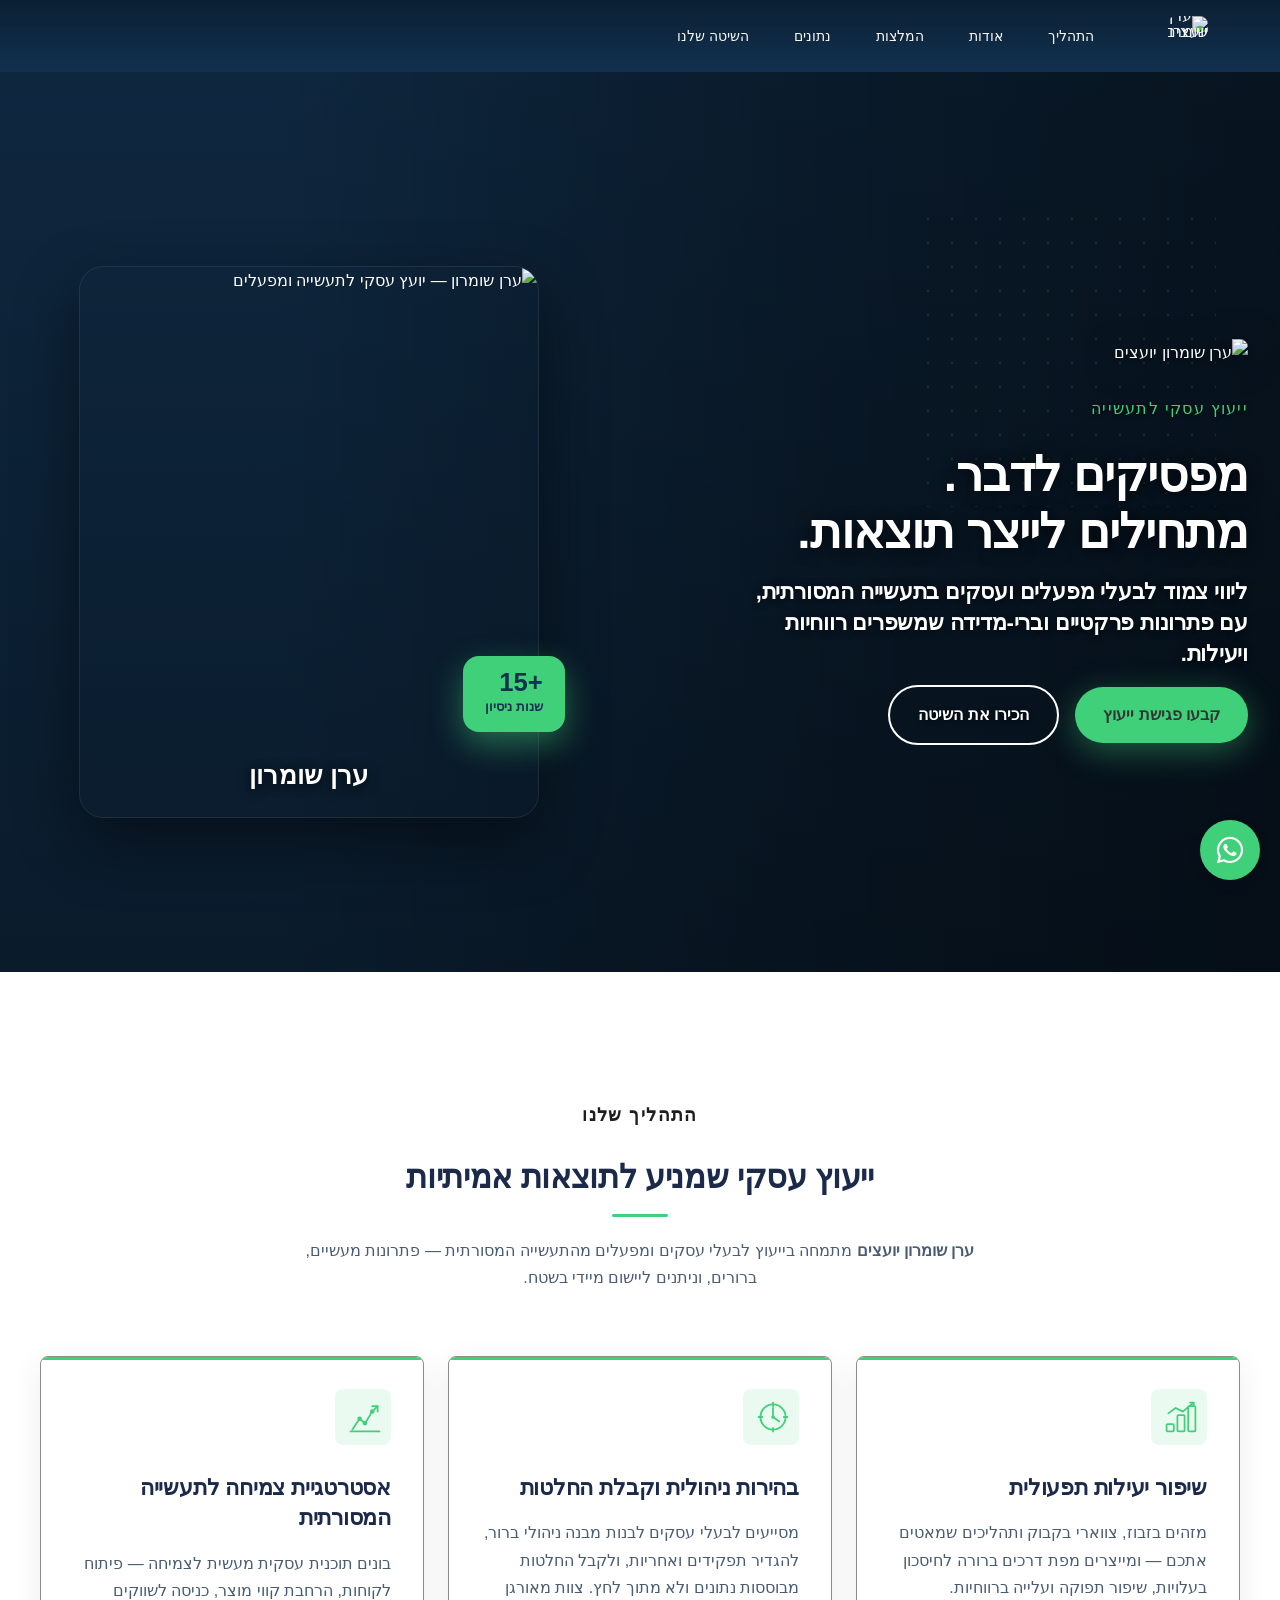
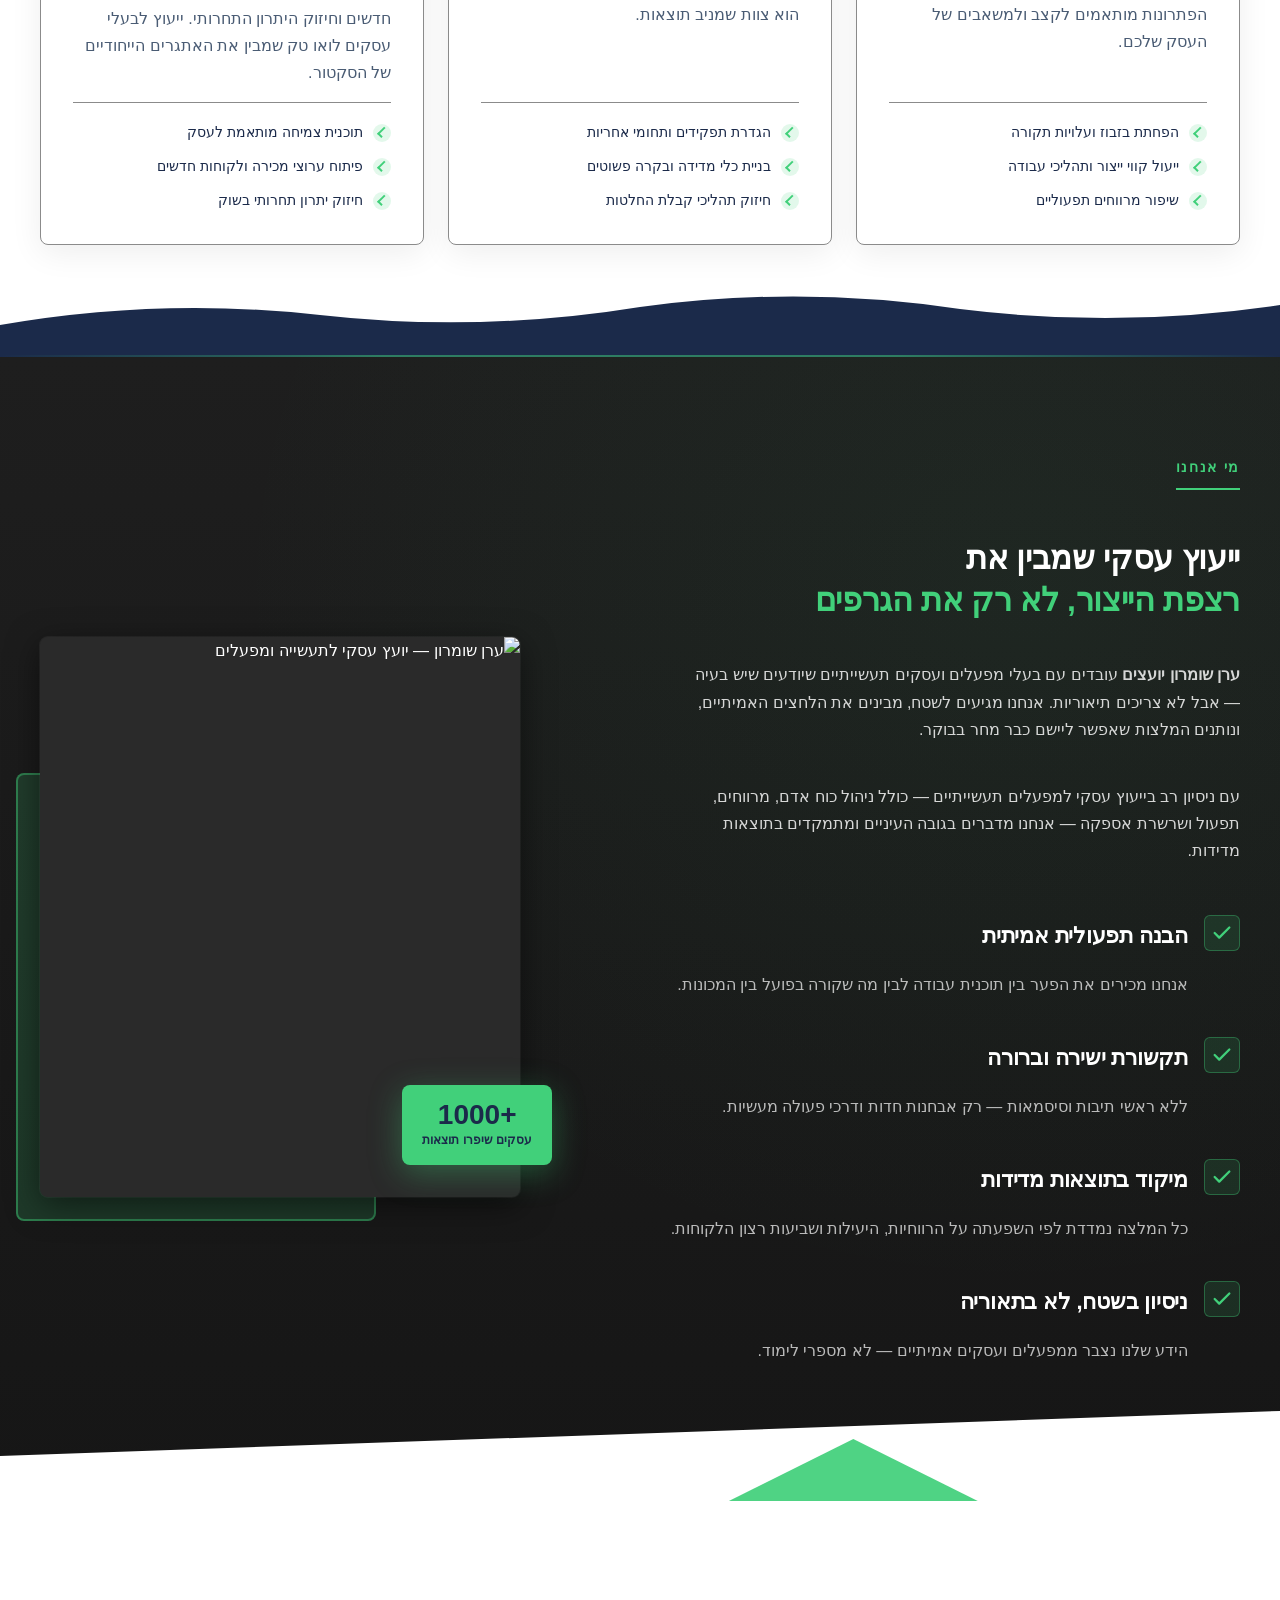
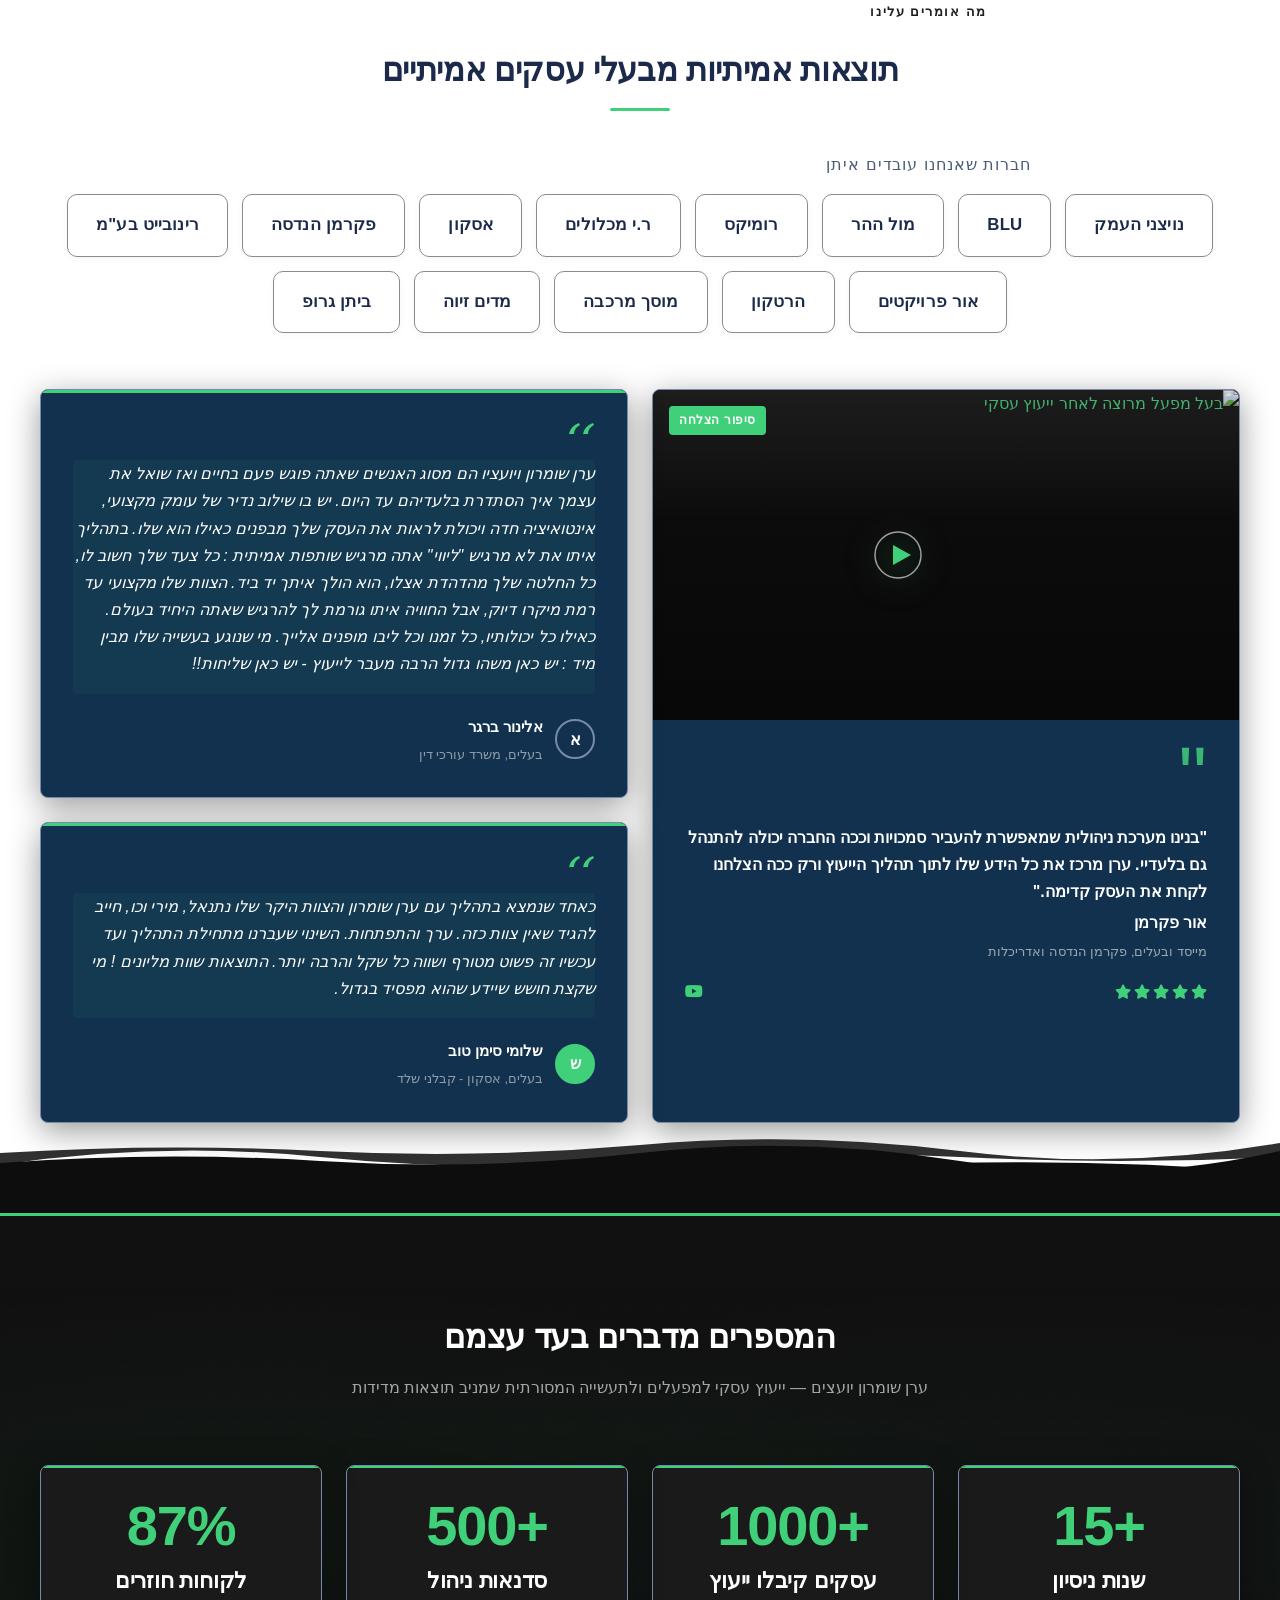
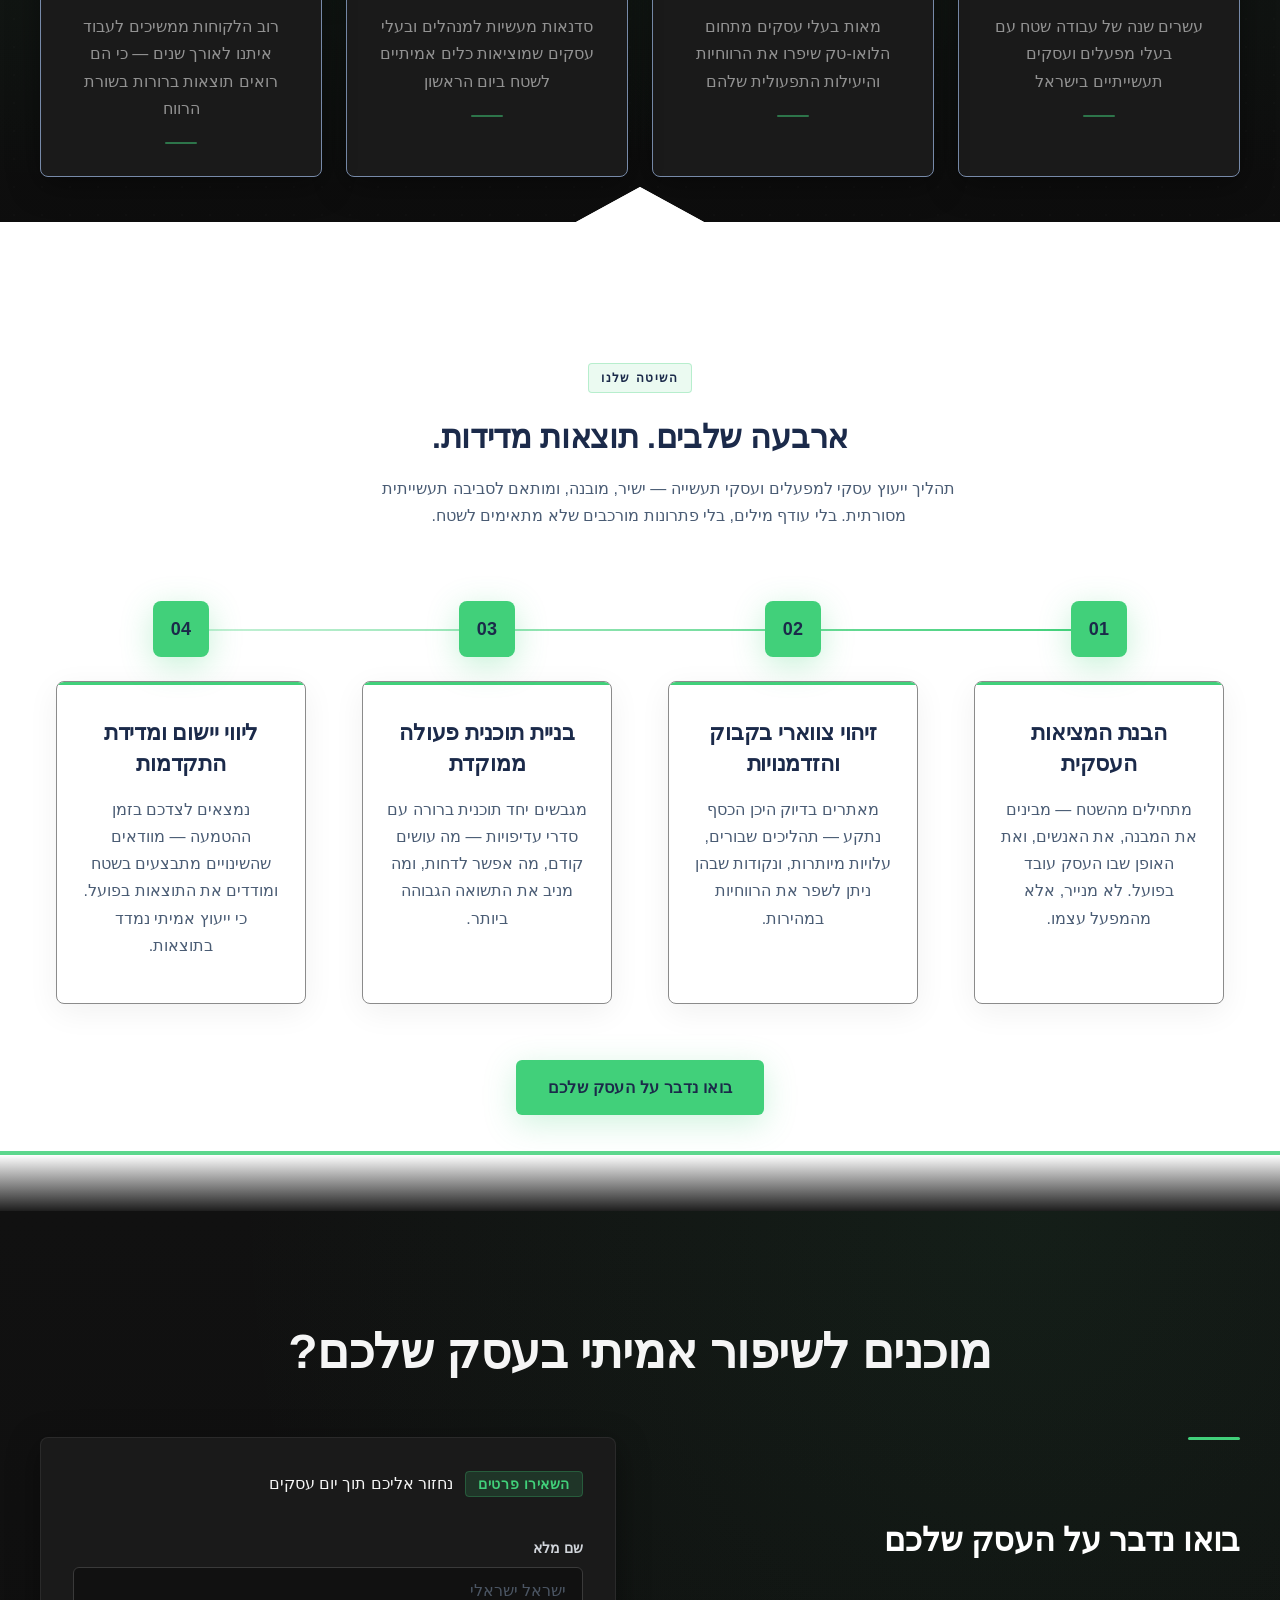
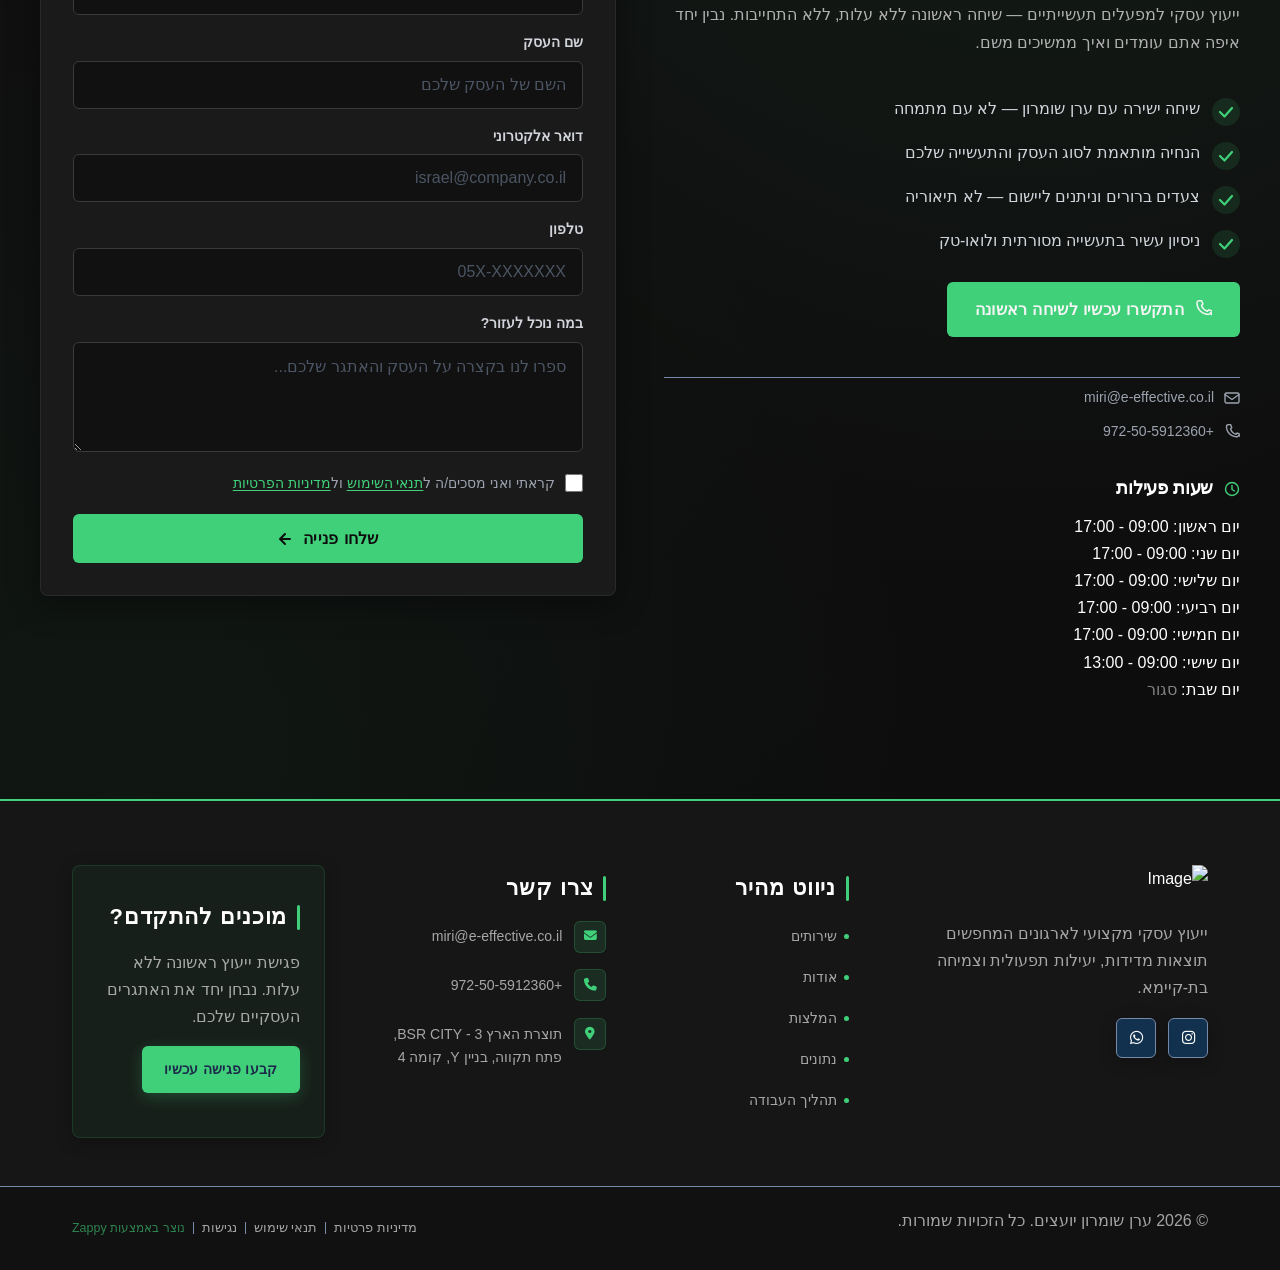
==== index.html @ 8fd0e182 "Background sync: Progressive GitHub Sync" ====
<!DOCTYPE html><html lang="he" dir="rtl"><head>
    <meta charset="UTF-8">
    <meta name="viewport" content="width=device-width, initial-scale=1.0">
    <meta name="robots" content="index, follow">
    <title>ערן שומרון יועצים — ערן שומרון יועצים</title>
    <meta name="description" content="A B2B-focused business targeting low-tech industry owners, factory operators, and traditional industrial businesses. The brand serves a practical, results-drive">
    <meta name="keywords" content="ערן שומרון יועצים, ייעוץ עסקי למפעלים תעשייתיים, יועץ עסקי לתעשייה מסורתית, ייעוץ לבעלי עסקים לואו טק">
    
    <!-- Favicons -->
    <link rel="icon" type="image/x-icon" href="/assets/favicon.ico">
    <link rel="icon" type="image/png" sizes="16x16" href="/assets/favicon-16x16.png">
    <link rel="icon" type="image/png" sizes="32x32" href="/assets/favicon-32x32.png">
    <link rel="icon" type="image/png" sizes="48x48" href="/assets/favicon-48x48.png">
    <link rel="icon" type="image/png" sizes="192x192" href="/assets/favicon-192x192.png">
    <link rel="icon" type="image/png" sizes="512x512" href="/assets/favicon-512x512.png">
    <link rel="apple-touch-icon" href="/assets/apple-touch-icon.png">
    <!-- Zappy Analytics -->
<script>
(function() {
  'use strict';
  
  // Configuration
  var config = {
    websiteId: '4244d7f1-f988-46f8-879f-63f44250058a',
    apiUrl: 'https://api.zappy5.com/api/analytics/track',
    sessionDuration: 30 * 60 * 1000, // 30 minutes
    visitorDuration: 30 * 24 * 60 * 60 * 1000, // 30 days
    trackPageViews: true,
    trackClicks: true,
    trackFormSubmissions: true
  };
  
  // Generate or retrieve persistent visitor ID (30 days)
  function getVisitorId() {
    var visitorKey = 'zappy_visitor_' + config.websiteId;
    var visitor = null;
    
    try {
      visitor = localStorage.getItem(visitorKey);
      if (visitor) {
        var visitorData = JSON.parse(visitor);
        var now = Date.now();
        
        // Check if visitor ID is still valid (30 days)
        if (now - visitorData.created < config.visitorDuration) {
          // Update last seen timestamp
          visitorData.lastSeen = now;
          localStorage.setItem(visitorKey, JSON.stringify(visitorData));
          return visitorData.id;
        }
      }
    } catch (e) {
      console.warn('Zappy Analytics: LocalStorage not available');
    }
    
    // Generate new visitor ID
    var newVisitorId = 'zv_' + Date.now() + '_' + Math.random().toString(36).substr(2, 9);
    
    try {
      localStorage.setItem(visitorKey, JSON.stringify({
        id: newVisitorId,
        created: Date.now(),
        lastSeen: Date.now()
      }));
    } catch (e) {
      // Continue without local storage
    }
    
    return newVisitorId;
  }
  
  // Generate or retrieve session ID (30 minutes)
  function getSessionId() {
    var sessionKey = 'zappy_session_' + config.websiteId;
    var session = null;
    
    try {
      session = sessionStorage.getItem(sessionKey);
      if (session) {
        var sessionData = JSON.parse(session);
        var now = Date.now();
        
        // Check if session is still valid
        if (now - sessionData.timestamp < config.sessionDuration) {
          // Update timestamp
          sessionData.timestamp = now;
          sessionStorage.setItem(sessionKey, JSON.stringify(sessionData));
          return sessionData.id;
        }
      }
    } catch (e) {
      console.warn('Zappy Analytics: SessionStorage not available');
    }
    
    // Generate new session ID
    var newSessionId = 'zs_' + Date.now() + '_' + Math.random().toString(36).substr(2, 9);
    
    try {
      sessionStorage.setItem(sessionKey, JSON.stringify({
        id: newSessionId,
        timestamp: Date.now()
      }));
    } catch (e) {
      // Continue without session storage
    }
    
    return newSessionId;
  }
  
  var visitorId = getVisitorId();
  var sessionId = getSessionId();
  
  // Track an event
  function trackEvent(eventType, data) {
    data = data || {};
    
    var eventData = {
      website_id: config.websiteId,
      event_type: eventType,
      page_path: window.location.pathname,
      referrer: document.referrer || 'direct',
      visitor_id: visitorId,
      session_id: sessionId,
      metadata: data
    };
    
    // Use sendBeacon if available (better for page unload events)
    if (navigator.sendBeacon) {
      var blob = new Blob([JSON.stringify(eventData)], { type: 'application/json' });
      navigator.sendBeacon(config.apiUrl, blob);
    } else {
      // Fallback to fetch
      fetch(config.apiUrl, {
        method: 'POST',
        headers: {
          'Content-Type': 'application/json'
        },
        body: JSON.stringify(eventData),
        keepalive: true
      }).catch(function(error) {
        console.warn('Zappy Analytics: Failed to track event', error);
      });
    }
  }
  
  // Track page view
  if (config.trackPageViews) {
    trackEvent('pageview', {
      title: document.title,
      url: window.location.href
    });
  }
  
  // Track clicks on important elements
  if (config.trackClicks) {
    document.addEventListener('click', function(e) {
      var target = e.target;
      
      // Track button clicks (counted as actions)
      if (target.tagName === 'BUTTON' || target.closest('button')) {
        var button = target.tagName === 'BUTTON' ? target : target.closest('button');
        var clickMeta = {
          element: 'button',
          text: button.textContent.trim().substring(0, 100),
          id: button.id || null,
          class: button.className || null
        };
        
        trackEvent('click', clickMeta);
      }
      
      // Track link clicks (navigation - not counted as actions)
      else if (target.tagName === 'A' || target.closest('a')) {
        var link = target.tagName === 'A' ? target : target.closest('a');
        var navMeta = {
          element: 'link',
          text: link.textContent.trim().substring(0, 100),
          href: link.href,
          external: link.hostname !== window.location.hostname
        };
        
        trackEvent('navigation', navMeta);
      }
    }, true);
  }
  
  
  // Track form submissions
  if (config.trackFormSubmissions) {
    document.addEventListener('submit', function(e) {
      var form = e.target;
      
      trackEvent('form_submit', {
        form_id: form.id || null,
        form_name: form.name || null,
        form_action: form.action || null,
        form_method: form.method || 'GET'
      });
    }, true);
  }
  
  // Track time on page (send on page unload)
  var pageLoadTime = Date.now();
  
  window.addEventListener('beforeunload', function() {
    var timeOnPage = Math.floor((Date.now() - pageLoadTime) / 1000); // in seconds
    
    trackEvent('page_unload', {
      time_on_page: timeOnPage,
      page_path: window.location.pathname
    });
  });
  
  // Expose tracking function globally for custom events
  window.zappyAnalytics = {
    track: trackEvent,
    getVisitorId: function() { return visitorId; },
    getSessionId: function() { return sessionId; }
  };
  
})();
</script>
<!-- End Zappy Analytics -->
<!-- Zappy Marketing Events -->
<script>
(function() {
  'use strict';
  if (window.zappyFireMarketingEvent) return;

  var ECOM_MODE = "";
  var IS_CATALOG = false;
  var IS_FULL = false;
  var DIRECT_GA = false;
  var DIRECT_META = false;
  var GA_SEND_TO = "";

  var ECOM_ALIAS = {
    begin_checkout: 'checkout_started',
    purchase: 'checkout_complete',
    add_to_cart: 'add_to_cart',
    view_product: 'view_product'
  };

  function pagePath() {
    try {
      if (window.ZAPPY_CONFIG && window.ZAPPY_CONFIG.currentPagePath) {
        return window.ZAPPY_CONFIG.currentPagePath;
      }
    } catch (e) {}
    try { return window.location.pathname || '/'; } catch (e2) { return '/'; }
  }

  function normalizeItems(meta) {
    meta = meta || {};
    var raw = meta.items || meta.cartItems || meta.cart_items || meta.lineItems || [];
    if (!Array.isArray(raw)) raw = [];
    var out = [];
    for (var i = 0; i < raw.length; i++) {
      var item = raw[i];
      if (!item || typeof item !== 'object') continue;
      var id = String(item.item_id || item.productId || item.product_id || item.id || '').trim();
      var name = String(item.item_name || item.productName || item.product_name || item.name || '').trim();
      var price = parseFloat(item.price != null ? item.price : (item.unitPrice != null ? item.unitPrice : 0)) || 0;
      var quantity = Math.max(1, parseInt(item.quantity != null ? item.quantity : (item.qty != null ? item.qty : 1), 10) || 1);
      if (!id && !name) continue;
      out.push({ item_id: id || name, item_name: name || id, price: price, quantity: quantity });
    }
    return out;
  }

  function buildGa4Params(eventId, meta) {
    meta = meta || {};
    var items = normalizeItems(meta);
    var value = parseFloat(meta.value != null ? meta.value : (meta.total != null ? meta.total : 0)) || 0;
    var currency = String(meta.currency || 'USD').toUpperCase();

    if (eventId === 'checkout_complete') {
      return {
        transaction_id: String(meta.transaction_id || meta.orderId || meta.order_id || meta.orderNumber || '') || undefined,
        value: value,
        currency: currency,
        items: items
      };
    }
    if (eventId === 'checkout_started') {
      return { value: value, currency: currency, items: items };
    }
    if (eventId === 'add_to_cart') {
      var atcItems = items.length ? items : [{
        item_id: String(meta.productId || meta.product_id || ''),
        item_name: String(meta.productName || meta.product_name || ''),
        price: parseFloat(meta.value != null ? meta.value : (meta.price != null ? meta.price : 0)) || 0,
        quantity: parseInt(meta.quantity != null ? meta.quantity : 1, 10) || 1
      }].filter(function(x) { return x.item_id || x.item_name; });
      return {
        value: value || (atcItems[0] ? atcItems[0].price * atcItems[0].quantity : 0),
        currency: currency,
        items: atcItems
      };
    }
    if (eventId === 'view_product') {
      var vpItems = items.length ? items : [{
        item_id: String(meta.productId || meta.product_id || ''),
        item_name: String(meta.productName || meta.product_name || ''),
        price: parseFloat(meta.price != null ? meta.price : (meta.value != null ? meta.value : 0)) || 0,
        quantity: 1
      }].filter(function(x) { return x.item_id || x.item_name; });
      return {
        currency: currency,
        value: value || (vpItems[0] ? vpItems[0].price : 0),
        items: vpItems
      };
    }
    if (eventId === 'whatsapp_click' || eventId === 'phone_click') {
      return { method: eventId === 'whatsapp_click' ? 'whatsapp' : 'phone', page_path: meta.pagePath || pagePath() };
    }
    if (eventId === 'contact_form_submitted' || eventId === 'product_inquiry') {
      return { page_path: meta.pagePath || pagePath() };
    }
    return meta;
  }

  function buildMetaParams(eventId, meta) {
    meta = meta || {};
    var items = normalizeItems(meta);
    var value = parseFloat(meta.value != null ? meta.value : (meta.total != null ? meta.total : 0)) || 0;
    var currency = String(meta.currency || 'USD').toUpperCase();
    var contentIds = [];
    var numItems = 0;
    for (var i = 0; i < items.length; i++) {
      if (items[i].item_id) contentIds.push(items[i].item_id);
      numItems += items[i].quantity || 1;
    }

    if (eventId === 'checkout_complete') {
      return {
        value: value,
        currency: currency,
        content_ids: contentIds.length ? contentIds : undefined,
        content_type: 'product',
        num_items: numItems || undefined,
        order_id: String(meta.order_id || meta.orderId || meta.transaction_id || meta.orderNumber || '') || undefined
      };
    }
    if (eventId === 'checkout_started') {
      return {
        value: value,
        currency: currency,
        content_ids: contentIds.length ? contentIds : undefined,
        content_type: 'product',
        num_items: numItems || parseInt(meta.itemCount != null ? meta.itemCount : 0, 10) || undefined
      };
    }
    if (eventId === 'add_to_cart') {
      var id = String(meta.productId || meta.product_id || contentIds[0] || '');
      return {
        value: value || (items[0] ? items[0].price * items[0].quantity : 0),
        currency: currency,
        content_ids: id ? [id] : (contentIds.length ? contentIds : undefined),
        content_type: 'product',
        content_name: meta.productName || meta.product_name || (items[0] && items[0].item_name),
        num_items: parseInt(meta.quantity != null ? meta.quantity : (numItems || 1), 10) || 1
      };
    }
    if (eventId === 'view_product') {
      var vid = String(meta.productId || meta.product_id || contentIds[0] || '');
      return {
        value: value || parseFloat(meta.price != null ? meta.price : 0) || 0,
        currency: currency,
        content_ids: vid ? [vid] : (contentIds.length ? contentIds : undefined),
        content_type: 'product',
        content_name: meta.productName || meta.product_name || (items[0] && items[0].item_name)
      };
    }
    if (eventId === 'whatsapp_click' || eventId === 'phone_click') {
      return {
        content_name: eventId === 'whatsapp_click' ? 'WhatsApp' : 'Phone',
        content_category: 'contact'
      };
    }
    if (eventId === 'contact_form_submitted' || eventId === 'product_inquiry') {
      return {
        content_name: eventId === 'product_inquiry' ? 'Product inquiry' : 'Contact form',
        content_category: meta.productName || meta.product_name || undefined
      };
    }
    return meta;
  }

  var PLATFORM = {
    whatsapp_click: { ga4: 'contact', meta: 'Contact', gtm: 'whatsapp_click', ecom: false },
    phone_click: { ga4: 'contact', meta: 'Contact', gtm: 'phone_click', ecom: false },
    contact_form_submitted: { ga4: 'generate_lead', meta: 'Lead', gtm: 'contact_form_submitted', ecom: false },
    checkout_started: { ga4: 'begin_checkout', meta: 'InitiateCheckout', gtm: 'begin_checkout', ecom: true },
    checkout_complete: { ga4: 'purchase', meta: 'Purchase', gtm: 'purchase', ecom: true },
    product_inquiry: { ga4: 'generate_lead', meta: 'Lead', gtm: 'product_inquiry', ecom: false },
    add_to_cart: { ga4: 'add_to_cart', meta: 'AddToCart', gtm: 'add_to_cart', ecom: true },
    view_product: { ga4: 'view_item', meta: 'ViewContent', gtm: 'view_item', ecom: true }
  };

  function purchaseDedupKey(orderId) {
    return 'zappy_purchase_fired_' + String(orderId || '');
  }

  function purchaseMetaDedupKey(orderId) {
    return 'zappy_purchase_meta_fired_' + String(orderId || '');
  }

  function alreadyFiredPurchase(orderId) {
    if (!orderId) return false;
    try {
      return window.sessionStorage.getItem(purchaseDedupKey(orderId)) === '1';
    } catch (e) {
      return false;
    }
  }

  function markPurchaseFired(orderId) {
    if (!orderId) return;
    try { window.sessionStorage.setItem(purchaseDedupKey(orderId), '1'); } catch (e) {}
  }

  function alreadyFiredPurchaseMeta(orderId) {
    if (!orderId) return false;
    try {
      return window.sessionStorage.getItem(purchaseMetaDedupKey(orderId)) === '1';
    } catch (e) {
      return false;
    }
  }

  function markPurchaseMetaFired(orderId) {
    if (!orderId) return;
    try { window.sessionStorage.setItem(purchaseMetaDedupKey(orderId), '1'); } catch (e) {}
  }

  function getPendingMetaEvents() {
    try {
      if (!Array.isArray(window.__zappyPendingMetaEvents)) {
        window.__zappyPendingMetaEvents = [];
      }
      return window.__zappyPendingMetaEvents;
    } catch (e) {
      return [];
    }
  }

  function enqueueMetaEvent(eventName, params, orderId) {
    var q = getPendingMetaEvents();
    if (orderId) {
      for (var i = 0; i < q.length; i++) {
        if (q[i] && q[i].orderId === orderId && q[i].eventName === eventName) return;
      }
    }
    q.push({ eventName: eventName, params: params || {}, orderId: orderId || null });
  }

  /**
   * Live sites replace the eager Meta snippet with a consent-gated lazy
   * loader. Payment providers bounce the shopper back to /order-success
   * before CookieConsent hydrates, so confirm-order used to fire Purchase
   * while window.fbq was still undefined — then sessionStorage blocked a
   * retry. Queue until fbq exists, then flush.
   */
  function flushPendingMetaEvents() {
    if (typeof window.fbq !== 'function') return;
    var q = getPendingMetaEvents().slice();
    try { window.__zappyPendingMetaEvents = []; } catch (e) {}
    for (var i = 0; i < q.length; i++) {
      var item = q[i];
      if (!item || !item.eventName) continue;
      if (item.orderId && alreadyFiredPurchaseMeta(item.orderId)) continue;
      try {
        window.fbq('track', item.eventName, item.params || {});
        if (item.orderId) markPurchaseMetaFired(item.orderId);
      } catch (e2) {}
    }
  }
  window.zappyFlushPendingMetaEvents = flushPendingMetaEvents;

  if (DIRECT_META) {
    var metaFlushAttempts = 0;
    var metaFlushTimer = setInterval(function() {
      metaFlushAttempts++;
      flushPendingMetaEvents();
      var pendingLen = 0;
      try { pendingLen = (window.__zappyPendingMetaEvents || []).length; } catch (e) {}
      if ((pendingLen === 0 && typeof window.fbq === 'function') || metaFlushAttempts > 60) {
        clearInterval(metaFlushTimer);
      }
    }, 500);
  }

  /**
   * Fire a marketing event to first-party analytics + GA4/GTM/Meta when present.
   * @param {string} eventName marketing ID or ecommerce alias
   * @param {object} [metadata]
   * @param {{ skipFirstParty?: boolean }} [opts]
   */
  window.zappyFireMarketingEvent = function(eventName, metadata, opts) {
    try {
      opts = opts || {};
      metadata = metadata || {};
      var eventId = ECOM_ALIAS[eventName] || eventName;
      var plat = PLATFORM[eventId];
      if (!plat) return;

      if (!metadata.pagePath && !metadata.page_path) {
        metadata.pagePath = pagePath();
      }

      var oid = '';
      var purchaseAlreadySent = false;
      var purchaseMetaAlreadySent = false;
      if (eventId === 'checkout_complete') {
        oid = String(metadata.orderId || metadata.order_id || metadata.transaction_id || '');
        purchaseAlreadySent = !!(oid && alreadyFiredPurchase(oid));
        purchaseMetaAlreadySent = !!(oid && alreadyFiredPurchaseMeta(oid));
        if (purchaseAlreadySent && purchaseMetaAlreadySent) return;
      }

      // First-party (skip when already tracked via zappyTrackEcomAnalytics path
      // that opts out, or when caller already recorded under a different name)
      if (!opts.skipFirstParty && !purchaseAlreadySent) {
        try {
          if (window.zappyAnalytics && typeof window.zappyAnalytics.track === 'function') {
            window.zappyAnalytics.track(eventId, metadata);
          }
        } catch (e1) {}
      }

      // GTM / dataLayer — platform-standard ecommerce event names.
      // Always push. A bare gtag.js snippet ignores plain event objects;
      // a GTM container is what turns them into GA4/Ads hits.
      if (!purchaseAlreadySent) {
        try {
          window.dataLayer = window.dataLayer || [];
          if (plat.ecom) {
            var ga4ForGtm = buildGa4Params(eventId, metadata);
            var ecommerce = {};
            if (ga4ForGtm.transaction_id) ecommerce.transaction_id = ga4ForGtm.transaction_id;
            if (ga4ForGtm.value != null) ecommerce.value = ga4ForGtm.value;
            if (ga4ForGtm.currency) ecommerce.currency = ga4ForGtm.currency;
            if (ga4ForGtm.items) ecommerce.items = ga4ForGtm.items;
            // Clear first so GTM does not merge this hit with the previous ecommerce object.
            window.dataLayer.push({ ecommerce: null });
            window.dataLayer.push({ event: plat.gtm, ecommerce: ecommerce });
            // Secondary Zappy-specific trigger for merchants who want it
            if (eventId === 'checkout_complete' || eventId === 'checkout_started') {
              window.dataLayer.push({ ecommerce: null });
              window.dataLayer.push({ event: eventId, ecommerce: ecommerce });
            }
          } else {
            var dl = { event: plat.gtm };
            for (var k in metadata) {
              if (Object.prototype.hasOwnProperty.call(metadata, k)) dl[k] = metadata[k];
            }
            window.dataLayer.push(dl);
          }
        } catch (e2) {}

        // Direct Google Analytics snippet only. GTM also defines window.gtag;
        // calling it then sends the same event again to every Google tag the
        // container loaded. send_to keeps a direct GA install off those tags
        // when the merchant also has GTM.
        if (DIRECT_GA) {
          try {
            if (typeof window.gtag === 'function') {
              var gaParams = buildGa4Params(eventId, metadata);
              if (GA_SEND_TO && gaParams && typeof gaParams === 'object') {
                var gaCopy = {};
                for (var gk in gaParams) {
                  if (Object.prototype.hasOwnProperty.call(gaParams, gk)) gaCopy[gk] = gaParams[gk];
                }
                gaCopy.send_to = GA_SEND_TO;
                gaParams = gaCopy;
              }
              window.gtag('event', plat.ga4, gaParams);
            }
          } catch (e3) {}
        }

        if (oid) markPurchaseFired(oid);
      }

      // Meta Pixel — only the Zappy pixel integration. A pixel pasted inside
      // GTM already initializes fbq; calling it from here would double-count.
      // Live sites lazy-load fbq after marketing consent. If the stub is not
      // defined yet, queue and flush when the pixel arrives.
      if (DIRECT_META) {
        try {
          if (purchaseMetaAlreadySent) {
            // already delivered to Meta
          } else {
            var metaParams = buildMetaParams(eventId, metadata);
            if (typeof window.fbq === 'function') {
              window.fbq('track', plat.meta, metaParams);
              if (oid) markPurchaseMetaFired(oid);
            } else {
              enqueueMetaEvent(plat.meta, metaParams, eventId === 'checkout_complete' ? oid : null);
            }
          }
        } catch (e4) {}
      }
    } catch (err) {}
  };

  // ---- Click listeners (capture) ----
  var recent = Object.create(null);
  function dedupe(key) {
    var now = Date.now();
    if (recent[key] && now - recent[key] < 800) return true;
    recent[key] = now;
    return false;
  }

  function closest(el, selector) {
    if (!el) return null;
    if (el.closest) return el.closest(selector);
    return null;
  }

  function findAnchor(el) {
    var node = el;
    while (node && node !== document) {
      if (node.tagName === 'A') return node;
      node = node.parentElement;
    }
    return null;
  }

  function isWhatsAppHref(href) {
    if (!href) return false;
    var h = String(href).toLowerCase();
    return h.indexOf('wa.me/') !== -1 ||
      h.indexOf('api.whatsapp.com') !== -1 ||
      h.indexOf('whatsapp.com/send') !== -1 ||
      h.indexOf('whatsapp:') === 0;
  }

  document.addEventListener('click', function(e) {
    try {
      var target = e.target;
      if (!target) return;

      // WhatsApp
      var waFloat = closest(target, '.whatsapp-float, a.whatsapp-float, [data-zappy-whatsapp]');
      var anchor = findAnchor(target);
      var href = (anchor && anchor.href) || '';
      if (waFloat || (anchor && isWhatsAppHref(href))) {
        if (!dedupe('wa:' + href)) {
          var waSource = waFloat ? 'float' : 'link';
          window.zappyFireMarketingEvent('whatsapp_click', {
            source: waSource,
            href: href || null,
            pagePath: pagePath()
          });
        }
        return;
      }

      // Phone
      var phoneBtn = closest(target, '.phone-header-btn, .nav-phone-btn, .call-btn, [data-zappy-phone]');
      var telHref = '';
      if (anchor && anchor.href && String(anchor.href).toLowerCase().indexOf('tel:') === 0) {
        telHref = anchor.href;
      } else if (phoneBtn && phoneBtn.href && String(phoneBtn.href).toLowerCase().indexOf('tel:') === 0) {
        telHref = phoneBtn.href;
      }
      if (phoneBtn || telHref) {
        var phone = '';
        if (telHref) {
          phone = String(telHref).replace(/^tel:/i, '').trim();
        }
        if (!dedupe('tel:' + (phone || (phoneBtn && phoneBtn.id) || 'btn'))) {
          window.zappyFireMarketingEvent('phone_click', {
            source: phoneBtn ? 'button' : 'link',
            phone: phone || null,
            href: telHref || null,
            pagePath: pagePath()
          });
        }
        return;
      }

      // Catalog / product inquiry
      if (IS_CATALOG || IS_FULL) {
        var inq = closest(target, '.card-inquiry-btn, #zappy-pdp-inquiry-btn, a.inquiry-btn');
        if (inq) {
          if (!dedupe('inq:' + (inq.id || inq.className))) {
            var product = window.currentProduct || null;
            var productId = (inq.getAttribute && inq.getAttribute('data-product-id')) ||
              (product && product.id) || null;
            var productName = (inq.getAttribute && inq.getAttribute('data-product-name')) ||
              (product && product.name) || null;
            var channel = 'contact_page';
            var inqHref = (inq.tagName === 'A' && inq.href) ? inq.href : '';
            if (inqHref && String(inqHref).toLowerCase().indexOf('mailto:') === 0) channel = 'mailto';
            window.zappyFireMarketingEvent('product_inquiry', {
              source: inq.id === 'zappy-pdp-inquiry-btn' ? 'pdp' : 'card',
              productId: productId,
              productName: productName,
              channel: channel,
              pagePath: pagePath()
            });
          }
        }
      }
    } catch (err) {}
  }, true);
})();
</script>
    <meta property="og:title" content="ערן שומרון יועצים — ערן שומרון יועצים">
    <meta property="og:description" content="A B2B-focused business targeting low-tech industry owners, factory operators, and traditional industrial businesses. The brand serves a practical, results-drive">
    <meta name="twitter:card" content="summary_large_image">
    <meta name="twitter:title" content="ערן שומרון יועצים — ערן שומרון יועצים">
    <meta name="twitter:description" content="A B2B-focused business targeting low-tech industry owners, factory operators, and traditional industrial businesses. The brand serves a practical, results-drive">
    <script type="application/ld+json">{"@context":"https://schema.org","@graph":[{"@type":"LocalBusiness","@id":"https://eranshomron.co.il#organization","name":"ערן שומרון יועצים","url":"https://eranshomron.co.il","description":"A B2B-focused business targeting low-tech industry owners, factory operators, and traditional industrial businesses. The brand serves a practical, results-driven audience that values reliability, efficiency, and straightforward solutions over high-tech complexity. The tone is professional and grounded, appealing to hands-on business owners in manufacturing and industrial sectors.","address":{"@type":"PostalAddress","streetAddress":"תוצרת הארץ 3 - BSR CITY, פתח תקווה, בניין Y, קומה 4"},"contactPoint":[{"@type":"ContactPoint","contactType":"customer service","email":"miri@e-effective.co.il","telephone":"+972-50-5912360"}]},{"@type":"WebSite","@id":"https://eranshomron.co.il#website","url":"https://eranshomron.co.il","name":"ערן שומרון יועצים","publisher":{"@id":"https://eranshomron.co.il#organization"}},{"@type":"ContactPage","@id":"https://eranshomron.co.il#contactpage","url":"https://eranshomron.co.il","name":"ערן שומרון יועצים — ערן שומרון יועצים","mainEntity":{"@id":"https://eranshomron.co.il#organization"},"potentialAction":{"@type":"CommunicateAction","target":{"@type":"EntryPoint","urlTemplate":"https://eranshomron.co.il/api/email/contact-form","actionPlatform":["http/method=POST"],"contentType":"application/json"},"instrument":[{"@type":"PropertyValue","name":"name","propertyID":"text","valueRequired":true,"description":"ישראל ישראלי"},{"@type":"PropertyValue","name":"business","propertyID":"text","valueRequired":false,"description":"השם של העסק שלכם"},{"@type":"PropertyValue","name":"email","propertyID":"email","valueRequired":true,"description":"israel@company.co.il"},{"@type":"PropertyValue","name":"phone","propertyID":"tel","valueRequired":true,"description":"05X-XXXXXXX"},{"@type":"PropertyValue","name":"message","propertyID":"textarea","valueRequired":true,"description":"ספרו לנו בקצרה על העסק והאתגר שלכם..."},{"@type":"PropertyValue","name":"privacy_consent","propertyID":"checkbox","valueRequired":true}]}}]}</script>
    <meta property="og:type" content="website">
  <meta property="og:locale" content="he_IL">
  
  
  
  
  
  <!-- Favicons -->
    <link rel="icon" type="image/x-icon" href="/assets/favicon.ico">
    <link rel="icon" type="image/png" sizes="16x16" href="/assets/favicon-16x16.png">
    <link rel="icon" type="image/png" sizes="32x32" href="/assets/favicon-32x32.png">
    <link rel="icon" type="image/png" sizes="48x48" href="/assets/favicon-48x48.png">
    <link rel="icon" type="image/png" sizes="192x192" href="/assets/favicon-192x192.png">
    <link rel="icon" type="image/png" sizes="512x512" href="/assets/favicon-512x512.png">
    <link rel="apple-touch-icon" href="/assets/apple-touch-icon.png">
    <!-- Cookie Consent -->
    <link rel="stylesheet" href="https://cdn.jsdelivr.net/npm/vanilla-cookieconsent@3/dist/cookieconsent.css">
    
    <!-- Mickidum Accessibility Toolbar -->
    
    
      <!-- ZAPPY_INTEGRATION_START analytics:add_google_tag_manager -->
<!-- Google Consent Mode v2 (default) -->
<script>
window.dataLayer = window.dataLayer || [];
function gtag(){dataLayer.push(arguments);}
gtag('consent', 'default', {
  'ad_storage': 'denied',
  'ad_user_data': 'denied',
  'ad_personalization': 'denied',
  'analytics_storage': 'denied',
  'wait_for_update': 500
});
</script>
<!-- Google Tag Manager -->
<script>(function(w,d,s,l,i){w[l]=w[l]||[];w[l].push({'gtm.start':
new Date().getTime(),event:'gtm.js'});var f=d.getElementsByTagName(s)[0],
j=d.createElement(s),dl=l!='dataLayer'?'&l='+l:'';j.async=true;j.src=
'https://www.googletagmanager.com/gtm.js?id='+i+dl;f.parentNode.insertBefore(j,f);
})(window,document,'script','dataLayer','GTM-NDL2SFZD');</script>
<!-- ZAPPY_INTEGRATION_END analytics:add_google_tag_manager -->
  
<style data-zappy-section-v2-css="true">
/* V2 Regenerated Section CSS */
.index-hero-section {
  position: relative;
  background-color: var(--bg-dark);
  color: var(--text-light);
  min-height: 100vh;
  display: flex;
  align-items: center;
  overflow: visible;
  direction: rtl;
}

.index-hero-section__bg-wrapper {
  position: absolute;
  inset: 0;
  width: 100%;
  height: 100%;
  z-index: 0;
  overflow: hidden;
}

.index-hero-section__bg-image {
  width: 100%;
  height: 100%;
  object-fit: cover;
  object-position: center;
  display: block;
}

.index-hero-section__scrim {
  position: absolute;
  inset: 0;
  z-index: 1;
  background-image: linear-gradient(90deg, rgba(18, 49, 79, 0.52) 0%, rgba(18, 49, 79, 0.4) 40%, rgba(18, 49, 79, 0.05) 100%);
  pointer-events: none;
}

.index-hero-section__dot-pattern {
  position: absolute;
  top: 15%;
  inset-inline-start: 5%;
  width: 300px;
  height: 300px;
  z-index: 2;
  background-image: radial-gradient(var(--primary) 1px, transparent 1px);
  background-size: 24px 24px;
  opacity: 0.15;
  pointer-events: none;
}

.index-hero-section__green-x {
  position: absolute;
  bottom: -40px;
  inset-inline-end: -60px;
  width: 420px;
  height: 420px;
  z-index: 3;
  pointer-events: none;
  opacity: 0.9;
}

.index-hero-section__green-x::before,
.index-hero-section__green-x::after {
  content: '';
  position: absolute;
  top: 50%;
  left: 50%;
  width: 100%;
  height: 40px;
  background-color: var(--primary);
  border-radius: 20px;
  transform: translate(-50%, -50%);
}

.index-hero-section__green-x::before {
  transform: translate(-50%, -50%) rotate(45deg);
}

.index-hero-section__green-x::after {
  transform: translate(-50%, -50%) rotate(-45deg);
}

.index-hero-section__content {
  position: relative;
  z-index: 10;
  width: 100%;
  max-width: 1200px;
  margin: 0 auto;
  padding: 120px 24px 80px;
  display: flex;
  justify-content: flex-start;
}

.index-hero-section__text-group {
  max-width: 600px;
  text-align: right;
  text-shadow: 0 2px 12px rgba(0, 0, 0, 0.6);
}

.index-hero-section__eyebrow {
  display: inline-block;
  font-size: 0.875rem;
  font-weight: 700;
  letter-spacing: 0.08em;
  text-transform: uppercase;
  color: var(--primary);
  margin-bottom: 16px;
  text-shadow: 0 1px 4px rgba(0, 0, 0, 0.8);
}

.index-hero-section__headline {
  font-size: 3.5rem;
  font-weight: 800;
  letter-spacing: -0.02em;
  line-height: 1.1;
  color: var(--text-light);
  margin-bottom: 24px;
  text-shadow: 0 2px 16px rgba(0, 0, 0, 0.7);
}

.index-hero-section__subheadline {
  font-size: 1.375rem;
  font-weight: 400;
  line-height: 1.6;
  color: var(--text-light);
  margin-bottom: 32px;
  max-width: 520px;
  text-shadow: 0 1px 8px rgba(0, 0, 0, 0.7);
}

.index-hero-section__cta-group {
  display: flex;
  flex-wrap: wrap;
  gap: 16px;
  align-items: center;
}

.index-hero-section__btn-primary {
  display: inline-flex;
  align-items: center;
  gap: 8px;
  background-color: var(--primary);
  color: var(--text-dark);
  padding: 14px 28px;
  border-radius: 100px;
  border: none;
  font-weight: 700;
  font-size: 1rem;
  text-decoration: none;
  box-shadow: 0 8px 32px rgba(65, 208, 122, 0.4);
  transition: all 0.3s cubic-bezier(0.4, 0, 0.2, 1);
  text-shadow: none;
}

.index-hero-section__btn-primary:hover {
  transform: translateY(-4px);
  box-shadow: 0 12px 40px rgba(65, 208, 122, 0.55);
  background-color: #4ADE80;
}

.index-hero-section__btn-ghost {
  display: inline-flex;
  align-items: center;
  gap: 8px;
  background: transparent;
  color: var(--text-light);
  padding: 14px 28px;
  border-radius: 100px;
  border: 2px solid var(--text-light);
  font-weight: 600;
  font-size: 1rem;
  text-decoration: none;
  transition: all 0.3s cubic-bezier(0.4, 0, 0.2, 1);
  text-shadow: 0 1px 4px rgba(0, 0, 0, 0.6);
}

.index-hero-section__btn-ghost:hover {
  background-color: rgba(255, 255, 255, 0.1);
  border-color: var(--primary);
  color: var(--primary);
  transform: translateY(-4px);
}

@media (max-width: 768px) {
  .index-hero-section {
    min-height: 80vh;
  }

  .index-hero-section__content {
    padding: 100px 16px 60px;
  }

  .index-hero-section__headline {
    font-size: 2.5rem;
  }

  .index-hero-section__subheadline {
    font-size: 1.125rem;
  }

  .index-hero-section__green-x {
    width: 200px;
    height: 200px;
    bottom: -20px;
    inset-inline-end: -30px;
  }

  .index-hero-section__green-x::before,
  .index-hero-section__green-x::after {
    height: 20px;
    border-radius: 10px;
  }

  .index-hero-section__dot-pattern {
    width: 150px;
    height: 150px;
    top: 10%;
    inset-inline-start: 2%;
  }

  .index-hero-section__cta-group {
    flex-direction: column;
    align-items: stretch;
  }

  .index-hero-section__btn-primary,
  .index-hero-section__btn-ghost {
    justify-content: center;
    text-align: center;
  }
}

@media (min-width: 769px) and (max-width: 1024px) {
  .index-hero-section__headline {
    font-size: 3rem;
  }

  .index-hero-section__green-x {
    width: 300px;
    height: 300px;
    bottom: -30px;
    inset-inline-end: -40px;
  }
}

/* ZAPPY_POSTGEN_GUARD_HERO_FONT_CAP:index-hero */
.hero h1, .hero-section h1, [class*="hero-"] h1, [class~="hero"] h1, .hero .hero-title, .hero-title { font-size: 48px !important; line-height: 1.2 !important; }
@media (max-width: 1024px) {
  .hero h1, .hero-section h1, [class*="hero-"] h1, [class~="hero"] h1, .hero .hero-title, .hero-title { font-size: 36px !important; }
}
@media (max-width: 768px) {
  .hero h1, .hero-section h1, [class*="hero-"] h1, [class~="hero"] h1, .hero .hero-title, .hero-title { font-size: 28px !important; }
}

</style>
    <style id="zappy-critical-above-fold-css">
html{box-sizing:border-box;-webkit-text-size-adjust:100%}*,*::before,*::after{box-sizing:inherit}body{margin:0;min-width:320px;overflow-x:clip}img,svg,video{max-width:100%;height:auto}main{display:block}.container{width:min(100% - 32px,1200px);margin-inline:auto}.navbar,nav.navbar,header .navbar,header[role="banner"]{position:relative;z-index:1000;width:100%}.nav-container,.navbar .container{display:flex;align-items:center;justify-content:space-between;min-height:64px}.logo,.logo-link img{display:block;width:35px;height:35px;object-fit:contain}.nav-menu,#navMenu{list-style:none;margin:0;padding:0}.navbar a,.nav-menu a,#navMenu a,.navbar .nav-links a{color:inherit;text-decoration:none}.navbar .sub-menu,.nav-menu .sub-menu,#navMenu .sub-menu{display:none}.fa,.fas,.far,.fab,.fa-solid,.fa-regular,.fa-brands{display:inline-block;min-width:1em;text-align:center}html:not(#zappy-noop)[data-zappy-site-type="ecommerce"] .phone-header-btn,html:not(#zappy-noop) .navbar:has(.nav-ecommerce-icons)>.phone-header-btn{display:none!important;visibility:hidden!important;width:0!important;height:0!important;pointer-events:none!important}.zappy-preview-empty-store-cta{display:none!important;visibility:hidden!important;height:0!important;max-height:0!important;overflow:hidden!important;margin:0!important;padding:0!important;border:0!important;box-shadow:none!important}.zappy-catalog-menu{background:var(--surface-color,var(--surface,linear-gradient(135deg,#f8f9fa 0%,#fff 100%)));border-bottom:1px solid var(--border-color,#e5e7eb);padding:0;position:sticky;top:0;z-index:90}.zappy-catalog-menu[dir=rtl],.zappy-catalog-menu.rtl{direction:rtl}.zappy-catalog-menu[dir=ltr],.zappy-catalog-menu.ltr{direction:ltr}.catalog-menu-container{max-width:1440px;margin:0 auto;display:flex;align-items:center;gap:8px;padding:10px 24px;overflow:visible}.catalog-menu-categories,.catalog-menu-list{display:flex;align-items:center;gap:4px;flex-wrap:wrap;margin:0;padding:0;list-style:none}.catalog-menu-item{display:inline-flex;align-items:center;padding:8px 16px;font-size:14px;font-weight:500;color:var(--text-color,var(--text,#374151));text-decoration:none;border-radius:20px;white-space:nowrap}.catalog-menu-all{background:var(--primary-color,var(--primary,#111));color:var(--text-light,#fff)!important}.catalog-menu-parent{position:relative;display:inline-flex;align-items:center}.catalog-menu-trigger{display:inline-flex;align-items:center;gap:6px}.catalog-menu-chevron{flex-shrink:0}.catalog-menu-parent>.sub-menu{display:none!important;visibility:hidden!important;opacity:0!important;pointer-events:none!important}.hero-section,.index-hero-section,section[class*="hero"]{position:relative;overflow:hidden}.hero-section,.index-hero-section{min-height:560px}section[data-hero-type*="fullscreen"]{min-height:100vh}.hero-bg-wrapper,.hero-bg-image,section[class*="hero"] [class*="hero-bg"]{position:absolute;inset:0;width:100%;height:100%}.hero-bg-wrapper img,.hero-bg-image img,section[class*="hero"] [data-hero-bg],section[class*="hero"] img[data-hero-background="true"]{width:100%!important;height:100%!important;object-fit:cover!important;display:block}.hero-content,section[class*="hero"] .container{position:relative;z-index:2}@media(max-width:768px){:root{--header-height:72px;--total-header-height:72px;--zappy-mobile-menu-top:72px}html[data-zappy-site-type="ecommerce"] body{padding-top:var(--total-header-height,72px)}html[data-zappy-site-type="ecommerce"] body>nav.navbar,html[data-zappy-site-type="ecommerce"] body>.navbar:not(.zappy-catalog-menu){position:fixed!important;top:0;left:0;right:0;z-index:100000;width:100%;margin-bottom:0}.zappy-catalog-menu{position:fixed;top:var(--header-height,72px);left:0;right:0;z-index:99999}.nav-container,.navbar .container{min-height:60px}.nav-menu,#navMenu{max-width:100vw;overflow-x:hidden}.hero-section,.index-hero-section,section[class*="hero"],section[data-hero-type*="fullscreen"]{min-height:100svh}.hero-bg-wrapper,.hero-bg-image,.hero-scrim{min-height:100svh}}


/* ZAPPY_ANNOUNCEMENT_HEADER_OFFSET_CSS_V3 */
:root {
  --zappy-header-stack-height: calc(var(--zappy-announcement-height, 40px) + var(--header-height, 72px));
}
body:has(.zappy-announcement-bar) nav.navbar:not(.zappy-catalog-menu),
body:has(.zappy-announcement-bar) header.navbar,
body:has(.zappy-announcement-bar) .navbar:not(.zappy-catalog-menu):not(.mobile-search-panel) {
  top: var(--zappy-announcement-height, 40px) !important;
}
/* First-paint: pull fullscreen heroes behind the fixed announcement+nav so a
   transparent --nav-bg does not flash the cream body strip (live FOUC that
   preview never showed because preview injects the same underlap eagerly). */
body:has(.zappy-announcement-bar) section[data-hero-type^="fullscreen"],
body:has(.zappy-announcement-bar) .index-hero-section,
body:has(.zappy-announcement-bar) main > section[class*="hero"]:first-of-type {
  margin-top: calc(-1 * var(--zappy-header-stack-height)) !important;
  padding-top: calc(var(--zappy-header-stack-height)) !important;
}



/* ZAPPY_CONTENT_ALIGNMENT_FIRST_PAINT_CSS_V1 */
[data-zappy-content-align] {
  display: flex !important;
  flex-direction: column !important;
}
[data-zappy-content-align^="top-"] { justify-content: flex-start !important; }
[data-zappy-content-align^="upper-"],
[data-zappy-content-align^="center-"],
[data-zappy-content-align^="lower-"] { justify-content: center !important; }
[data-zappy-content-align^="bottom-"] { justify-content: flex-end !important; }
[data-zappy-content-align$="-left"],
[data-zappy-content-align$="-mid-left"] {
  align-items: flex-start !important;
  text-align: start !important;
}
[data-zappy-content-align$="-center"] {
  align-items: center !important;
  text-align: center !important;
}
[data-zappy-content-align$="-right"],
[data-zappy-content-align$="-mid-right"] {
  align-items: flex-end !important;
  text-align: end !important;
}
[data-zappy-content-align] [data-zappy-align-target] {
  margin-left: auto;
  margin-right: auto;
}
[data-zappy-content-align$="-center"] [data-zappy-align-target],
[data-zappy-content-align$="-center"] [data-zappy-align-target] > * {
  text-align: center !important;
}

</style>
    <link rel="stylesheet" href="/styles.css">
    <script>window.ZAPPY_WEBSITE_ID = "4244d7f1-f988-46f8-879f-63f44250058a"; window.ZAPPY_API_BASE = "https://api.zappy5.com";</script>
    <link rel="preload" as="image" href="/assets/b2b-logo-1778745313841-n2bwlk.webp?v=1778745314172-0d111n" fetchpriority="high">

    <style id="zappy-dropdown-submenu-styles">
      /* ========== DESKTOP DROPDOWN SUBMENU STYLES ========== */
      /* Base styles for dropdown submenus - parent must be positioned */
      .nav-menu li:has(.sub-menu), nav li:has(.sub-menu), .navbar li:has(.sub-menu), #navMenu li:has(.sub-menu) { position: relative; }
      /* Submenu base - hidden by default */
      .nav-menu .sub-menu, nav .sub-menu, .navbar .sub-menu, #navMenu .sub-menu { display: block !important; position: absolute !important; top: 100%; left: 0; min-width: 220px; border-radius: 8px; box-shadow: 0 8px 25px rgba(0,0,0,0.15); padding: 8px 0; opacity: 0; visibility: hidden; transform: translateY(10px); transition: all 0.3s ease; z-index: 1000; list-style: none; pointer-events: none; }
      /* CRITICAL: Desktop hover styles to show dropdown */
      .nav-menu li:hover > .sub-menu, nav li:hover > .sub-menu, .navbar li:hover > .sub-menu, #navMenu li:hover > .sub-menu { opacity: 1 !important; visibility: visible !important; transform: translateY(0) !important; pointer-events: auto !important; }
      /* Submenu item styling */
      .sub-menu li { list-style: none; margin: 0; padding: 0; }
      .sub-menu a { display: block !important; padding: 10px 16px !important; color: var(--text-dark, #333) !important; font-weight: 500; text-decoration: none; white-space: nowrap; transition: background-color 0.2s; }
      .sub-menu .zappy-nav-child > a { padding-left: 28px !important; font-size: 0.9em !important; opacity: 0.85 !important; }
      [dir="rtl"] .sub-menu .zappy-nav-child > a, html[lang="he"] .sub-menu .zappy-nav-child > a, html[lang="ar"] .sub-menu .zappy-nav-child > a { padding-left: 10px !important; padding-right: 28px !important; }
      .sub-menu .zappy-nav-parent > a { font-weight: 600 !important; }
      .sub-menu a:hover { background-color: #f5f5f5; }
      /* RTL (Hebrew/Arabic) dropdown positioning */
      [dir="rtl"] .nav-menu .sub-menu, [dir="rtl"] nav .sub-menu, [dir="rtl"] .navbar .sub-menu, html[lang="he"] .nav-menu .sub-menu, html[lang="he"] nav .sub-menu, html[lang="he"] .navbar .sub-menu, html[lang="ar"] .nav-menu .sub-menu, html[lang="ar"] nav .sub-menu, html[lang="ar"] .navbar .sub-menu { left: auto !important; right: 0 !important; }
      /* Hide empty dropdown menus (exclude catalog sub-menus that use <a> children instead of <li>) */
      .sub-menu:empty, .sub-menu:not(:has(li:not(.zappy-hidden-menu-item))):not(:has(> a)), .sub-menu:not(:has(li)):not(:has(> a)) { display: none !important; opacity: 0 !important; visibility: hidden !important; pointer-events: none !important; }
      /* Desktop: show submenu on Menu Group hover */
      li:has(.menu-group-title):hover > .sub-menu { opacity: 1 !important; visibility: visible !important; transform: translateY(0) !important; pointer-events: auto !important; }
      /* Menu Group title styling */
      .nav-menu > li > .menu-group-title, #navMenu > li > .menu-group-title { display: inline-block; padding: 0.5rem 1rem; cursor: default; user-select: none; }
      
      /* ========== MOBILE SUBMENU STYLES ========== */
      @media (max-width: 768px) {
        .nav-menu .sub-menu, nav .sub-menu, .navbar .sub-menu, #navMenu .sub-menu { position: static !important; transform: none !important; box-shadow: none !important; background: transparent !important; max-height: 0; overflow: hidden; opacity: 0; visibility: hidden; transition: max-height 0.3s ease, opacity 0.3s ease; padding: 0 !important; border-radius: 0 !important; }
        .navbar .sub-menu.mobile-expanded, .nav-menu .sub-menu.mobile-expanded, #navMenu .sub-menu.mobile-expanded { max-height: none !important; overflow-y: visible !important; opacity: 1 !important; visibility: visible !important; padding: 8px 0 8px 16px !important; }
        [dir="rtl"] .sub-menu.mobile-expanded, html[lang="he"] .sub-menu.mobile-expanded { padding: 8px 16px 8px 0 !important; }
        /* Disable hover behavior on mobile */
        .nav-menu li:hover > .sub-menu, nav li:hover > .sub-menu, .navbar li:hover > .sub-menu, #navMenu li:hover > .sub-menu { opacity: 0; visibility: hidden; pointer-events: none; }
        .nav-menu li > .sub-menu.mobile-expanded, nav li > .sub-menu.mobile-expanded, .navbar li > .sub-menu.mobile-expanded, #navMenu li > .sub-menu.mobile-expanded { opacity: 1 !important; visibility: visible !important; pointer-events: auto !important; }
        .nav-menu li:has(.sub-menu), nav li:has(.sub-menu), .navbar li:has(.sub-menu), #navMenu li:has(.sub-menu) { display: flex !important; flex-wrap: wrap !important; align-items: center !important; position: relative !important; min-height: 44px !important; }
        .nav-menu li:has(.sub-menu) > a, nav li:has(.sub-menu) > a, .navbar li:has(.sub-menu) > a, #navMenu li:has(.sub-menu) > a { flex: 1 !important; min-width: 0 !important; }
        .nav-menu li:has(.sub-menu) > .menu-group-title, nav li:has(.sub-menu) > .menu-group-title, .navbar li:has(.sub-menu) > .menu-group-title, #navMenu li:has(.sub-menu) > .menu-group-title { flex: 1 !important; min-width: 0 !important; display: flex !important; align-items: center !important; padding: 12px 16px !important; min-height: 44px !important; line-height: 1.4 !important; font-weight: 600 !important; box-sizing: border-box !important; }
        .nav-menu li:has(.sub-menu) > .sub-menu, nav li:has(.sub-menu) > .sub-menu, .navbar li:has(.sub-menu) > .sub-menu, #navMenu li:has(.sub-menu) > .sub-menu { flex-basis: 100% !important; width: 100% !important; }
        .nav-menu li:has(.sub-menu) > a [class*="chevron"], .nav-menu li:has(.sub-menu) > a [class*="arrow"], .nav-menu li:has(.sub-menu) > a .fa-chevron-down, .nav-menu li:has(.sub-menu) > a .fa-angle-down, nav li:has(.sub-menu) > a [class*="chevron"], nav li:has(.sub-menu) > a [class*="arrow"], #navMenu li:has(.sub-menu) > a [class*="chevron"], #navMenu li:has(.sub-menu) > a [class*="arrow"] { display: none !important; visibility: hidden !important; }
        .mobile-submenu-toggle { display: flex !important; align-items: center !important; justify-content: center !important; width: 44px !important; height: auto !important; background: transparent !important; border: none !important; cursor: pointer !important; color: var(--text-light) !important; position: static !important; flex-shrink: 0 !important; align-self: stretch !important; z-index: 2 !important; padding: 0 !important; margin: 0 !important; }
        .mobile-submenu-toggle::after { content: '' !important; width: 0 !important; height: 0 !important; border-left: 6px solid transparent !important; border-right: 6px solid transparent !important; border-top: 7px solid currentColor !important; transition: transform 0.3s ease !important; }
        .mobile-submenu-toggle.expanded::after { transform: rotate(180deg) !important; }
        .sub-menu a { padding: 10px 0 !important; display: block !important; color: var(--text-light) !important; white-space: normal !important; }
        .sub-menu .zappy-nav-child > a { padding-left: 28px !important; font-size: 0.9em !important; opacity: 0.85 !important; }
        [dir="rtl"] .sub-menu .zappy-nav-child > a, html[lang="he"] .sub-menu .zappy-nav-child > a, html[lang="ar"] .sub-menu .zappy-nav-child > a { padding-left: 0 !important; padding-right: 28px !important; }
        .sub-menu .zappy-nav-parent > a { font-weight: 600 !important; }
        .nav-menu.active, #navMenu.active { max-width: 100vw !important; overflow-x: hidden !important; box-sizing: border-box !important; }
        .navbar .sub-menu li a, nav.navbar .sub-menu li a, .zappy-products-dropdown .sub-menu a { color: var(--text-light) !important; }
      }
      @media (min-width: 769px) { .mobile-submenu-toggle { display: none !important; } }
    </style>

    <style id="zappy-widget-visibility">
      html[dir="rtl"] .whatsapp-float { right: 20px !important; left: auto !important; }
      html[dir="ltr"] .whatsapp-float, html:not([dir]) .whatsapp-float { left: 20px !important; right: auto !important; }
      html[dir="rtl"] #mic-access-tool-general-button, html[dir="rtl"] .mic-access-tool-general-button,
      html[dir="rtl"] #mic-init-access-tool .mic-access-tool-general-button,
      html[dir="rtl"] #mic-init-access-tool #mic-access-tool-general-button,
      html[dir="rtl"] ._access-icon { left: 20px !important; right: auto !important; }
      html[dir="ltr"] #mic-access-tool-general-button, html[dir="ltr"] .mic-access-tool-general-button,
      html[dir="ltr"] #mic-init-access-tool .mic-access-tool-general-button,
      html[dir="ltr"] #mic-init-access-tool #mic-access-tool-general-button,
      html[dir="ltr"] ._access-icon,
      html:not([dir]) #mic-access-tool-general-button, html:not([dir]) .mic-access-tool-general-button,
      html:not([dir]) #mic-init-access-tool .mic-access-tool-general-button,
      html:not([dir]) #mic-init-access-tool #mic-access-tool-general-button,
      html:not([dir]) ._access-icon { right: 20px !important; left: auto !important; }
      @media (max-width: 768px) { .whatsapp-float { display: flex !important; } }
      @media (min-width: 769px) { .whatsapp-float { display: flex !important; } }
      @media (max-width: 768px) {
        #mic-access-tool-general-button, .mic-access-tool-general-button,
        #mic-init-access-tool .mic-access-tool-general-button, #mic-init-access-tool #mic-access-tool-general-button,
        ._access-icon { display: flex !important; visibility: visible !important; opacity: 1 !important; pointer-events: auto !important; }
        #mic-access-tool-box.opened-mic-access-tool, .mic-access-tool-box.opened-mic-access-tool,
        #mic-init-access-tool #mic-access-tool-box.opened-mic-access-tool {
          visibility: visible !important; opacity: 1 !important; pointer-events: auto !important;
        }
      }
      @media (min-width: 769px) {
        #mic-access-tool-general-button, .mic-access-tool-general-button,
        #mic-init-access-tool .mic-access-tool-general-button, #mic-init-access-tool #mic-access-tool-general-button,
        ._access-icon { display: flex !important; visibility: visible !important; opacity: 1 !important; pointer-events: auto !important; }
        #mic-access-tool-box.opened-mic-access-tool, .mic-access-tool-box.opened-mic-access-tool,
        #mic-init-access-tool #mic-access-tool-box.opened-mic-access-tool {
          visibility: visible !important; opacity: 1 !important; pointer-events: auto !important;
        }
      }
    </style>
</head>
<body>

    <!-- ZAPPY_INTEGRATION_START analytics:add_google_tag_manager -->
<!-- Google Tag Manager (noscript) -->
<noscript><iframe src="https://www.googletagmanager.com/ns.html?id=GTM-NDL2SFZD" height="0" width="0" style="display:none;visibility:hidden"></iframe></noscript>
<!-- ZAPPY_INTEGRATION_END analytics:add_google_tag_manager -->
  <nav class="navbar" dir="rtl">
  <button class="mobile-toggle" id="mobileToggle" aria-label="Menu">
    <svg style="display:block !important" class="hamburger-icon" width="24" height="24" viewBox="0 0 24 24" fill="none">
      <path d="M3 12h18M3 6h18M3 18h18" stroke="currentColor" stroke-width="2" stroke-linecap="round"></path>
    </svg>
    <svg class="close-icon" width="24" height="24" viewBox="0 0 24 24" fill="none" style="display:none !important">
      <path d="M18 6L6 18M6 6l12 12" stroke="currentColor" stroke-width="2" stroke-linecap="round"></path>
    </svg>
  </button>

  <button class="phone-header-btn" data-phone="+972505912360" aria-label="Call">
    <svg width="20" height="20" viewBox="0 0 24 24" fill="currentColor">
      <path d="M22 16.92v3a2 2 0 0 1-2.18 2 19.79 19.79 0 0 1-8.63-3.07 19.5 19.5 0 0 1-6-6 19.79 19.79 0 0 1-3.07-8.67A2 2 0 0 1 4.11 2h3a2 2 0 0 1 2 1.72 12.84 12.84 0 0 0 .7 2.81 2 2 0 0 1-.45 2.11L8.09 9.91a16 16 0 0 0 6 6l1.27-1.27a2 2 0 0 1 2.11-.45 12.84 12.84 0 0 0 2.81.7A2 2 0 0 1 22 16.92z"></path>
    </svg>
  </button>

  <div class="nav-container">
    <div class="nav-right-group"><div class="nav-brand">
      <a href="/" class="logo-link">
        <img src="/assets/b2b-logo-1778745313841-n2bwlk.webp?v=1778745314172-0d111n" alt="ערן שומרון יועצים" class="logo" decoding="async" width="35" height="35">
      </a>
    </div><ul class="nav-menu" id="navMenu"><li><a href="#services">התהליך</a></li><li><a href="#about">אודות</a></li><li><a href="#testimonials">המלצות</a></li><li><a href="#stats">נתונים</a></li><li><a href="#process">השיטה שלנו</a></li></ul></div>

    

    <div class="nav-cta-container">
      
    </div>
  </div>
</nav>
<script>

// Navbar Mobile Menu Toggle and Contrast Fix
(function() {
  // Use 'load' event instead of 'DOMContentLoaded' to ensure we run AFTER all other scripts
  window.addEventListener('load', function() {
    
    // FIX MOBILE BUTTON CONTRAST
    // Detect navbar background color and apply contrasting color to mobile buttons
    const navbar = document.querySelector('.navbar, nav, header');
    if (!navbar) {
      console.log('[Navbar] Navbar element not found');
      return;
    }
    
    // DECLARE VARIABLES EARLY to avoid Temporal Dead Zone errors
    // These are used in multiple places below
    let mobileToggle = document.getElementById('mobileToggle') ||
                       document.querySelector('.mobile-toggle') ||
                       document.querySelector('.hamburger') ||
                       document.querySelector('.hamburger-menu') ||
                       document.querySelector('.menu-toggle') ||
                       document.querySelector('.burger-menu') ||
                       document.querySelector('[aria-label="Menu"]') ||
                       document.querySelector('[aria-label="תפריט"]');
    
    const phoneBtn = document.querySelector('.phone-header-btn');
    
    const computedStyle = window.getComputedStyle(navbar);
    let bgColor = computedStyle.backgroundColor;
    
    console.log('[Navbar] Initial navbar background:', bgColor);
    
    // Check if background is transparent or rgba with 0 alpha
    const isTransparent = bgColor === 'transparent' || 
                         bgColor === 'rgba(0, 0, 0, 0)' ||
                         (bgColor.startsWith('rgba') && bgColor.includes(', 0)'));
    
    if (isTransparent) {
      // Check for background-image or gradient
      const bgImage = computedStyle.backgroundImage;
      if (bgImage && bgImage !== 'none') {
        console.log('[Navbar] Navbar has background image/gradient, using dark text');
        bgColor = 'rgb(240, 240, 240)'; // Assume light background
      } else {
        // Transparent navbar - check body background
        const bodyBg = window.getComputedStyle(document.body).backgroundColor;
        console.log('[Navbar] Navbar transparent, using body background:', bodyBg);
        bgColor = bodyBg;
      }
    }
    
    // Calculate luminance to determine if background is light or dark
    const rgb = bgColor.match(/\d+/g);
    if (rgb && rgb.length >= 3) {
      const r = parseInt(rgb[0]);
      const g = parseInt(rgb[1]);
      const b = parseInt(rgb[2]);
      const luminance = (0.299 * r + 0.587 * g + 0.114 * b) / 255;
      
      // Mobile button colors are set by Claude's AI-generated CSS (same as .nav-menu a)
      // No dynamic color overrides needed - colors come from the generated navbar CSS
      console.log('[Navbar] Mobile button colors preserved from Claude CSS (luminance:', luminance.toFixed(2) + ')');
      
      // FIX ICON SIZES - Ensure SVGs are properly sized and visible
      // INJECT CRITICAL CSS TO OVERRIDE ANY CONFLICTING RULES
      const criticalCSS = document.createElement('style');
      criticalCSS.id = 'zappy-mobile-nav-fix';
      const htmlLang = document.documentElement.lang || 'en';
      const htmlDir = document.documentElement.dir || 'ltr';
      // Check both dir attribute AND lang for RTL detection
      // dir="rtl" is the most reliable indicator
      const isRTL = htmlDir === 'rtl' || htmlLang === 'he' || htmlLang === 'ar';
      
      criticalCSS.textContent = `
        /* Hide mobile buttons on desktop, show only on mobile */
        @media (min-width: 769px) {
          .mobile-toggle,
          .phone-header-btn {
            display: none !important;
          }
        }
        
        /* Show and position mobile buttons correctly on mobile */
        @media (max-width: 768px) {
          .mobile-toggle,
          .phone-header-btn {
            position: absolute !important;
            top: 50% !important;
            transform: translateY(-50%) !important;
            z-index: 1001 !important;
            display: flex !important;
            align-items: center !important;
            justify-content: center !important;
            width: 36px !important;
            height: 36px !important;
            border-radius: 50% !important;
            border: none !important;
            cursor: pointer !important;
            padding: 6px !important;
            background: none !important;
            color: var(--nav-text, var(--text-dark)) !important;
          }
          
          /* LTR positioning (default): hamburger LEFT, phone RIGHT */
          html:not([dir="rtl"]):not([lang="he"]):not([lang="ar"]) .mobile-toggle,
          html[dir="ltr"] .mobile-toggle {
            left: 12px !important;
            right: auto !important;
          }
          html:not([dir="rtl"]):not([lang="he"]):not([lang="ar"]) .phone-header-btn,
          html[dir="ltr"] .phone-header-btn {
            right: 12px !important;
            left: auto !important;
          }
          
          /* RTL positioning: hamburger RIGHT, phone LEFT */
          html[dir="rtl"] .mobile-toggle,
          html[lang="he"] .mobile-toggle,
          html[lang="ar"] .mobile-toggle {
            right: 12px !important;
            left: auto !important;
          }
          html[dir="rtl"] .phone-header-btn,
          html[lang="he"] .phone-header-btn,
          html[lang="ar"] .phone-header-btn {
            left: 12px !important;
            right: auto !important;
          }
          
          /* CRITICAL: Ensure nav-container has min-height on mobile */
          /* All children are positioned absolutely/fixed on mobile, so height:auto collapses to 0 */
          .nav-container {
            min-height: 70px !important;
            position: relative !important;
          }
          
          /* Ensure SVG icons are properly sized and inherit color */
          .mobile-toggle svg,
          .phone-header-btn svg {
            width: 24px !important;
            height: 24px !important;
            /* Don't force display - let JavaScript control hamburger/close toggle */
          }
          
          /* Reset nav-cta-container on mobile - remove desktop box-shadow/padding */
          /* that creates a visible ghost box when CTA button is hidden */
          .nav-cta-container {
            box-shadow: none !important;
            padding: 0 !important;
          }
          
          /* Hide nav-cta-container entirely on mobile when there's no lang-switcher */
          /* (only the CTA button is inside, and it's hidden on mobile) */
          .nav-cta-container:not(:has(.lang-switcher)) {
            display: none !important;
          }
          
          /* CRITICAL: Prevent hero image fade gradient from bleeding over headline text */
          /* The .image-fade-gradient has bottom: -30px (extends below parent) */
          /* On mobile stacked layout, this overlaps the h1 text below the image */
          .hero-image-column {
            overflow: hidden !important;
          }
          .image-fade-gradient {
            bottom: 0 !important;
          }
          
          /* Hide desktop language switcher on mobile - hamburger menu handles it */
          /* High specificity to override stored CSS */
          .lang-switcher,
          .nav-cta-container .lang-switcher,
          .nav-container .lang-switcher,
          .navbar .lang-switcher,
          .navbar .nav-cta-container .lang-switcher {
            display: none !important;
          }
        }
      `;
      
      // Remove existing fix if present and inject new one
      const existing = document.getElementById('zappy-mobile-nav-fix');
      if (existing) existing.remove();
      document.head.appendChild(criticalCSS);
      
      console.log('[Navbar] Critical CSS injected for mobile nav positioning');
      
      // ONLY apply inline positioning styles on mobile viewport
      // On desktop, the CSS handles hiding these buttons with display: none
      // Inline styles were breaking desktop layout by overriding CSS
      const isMobileViewport = window.innerWidth <= 768;
      
      if (mobileToggle) {
        // Icon sizing applies to all viewports for consistency
        const hamburgerIcon = mobileToggle.querySelector('.hamburger-icon');
        const closeIcon = mobileToggle.querySelector('.close-icon');
        
        if (hamburgerIcon) {
          hamburgerIcon.style.setProperty('width', '24px', 'important');
          hamburgerIcon.style.setProperty('height', '24px', 'important');
          hamburgerIcon.style.setProperty('display', 'block', 'important'); // Show hamburger by default
        }
        if (closeIcon) {
          closeIcon.style.setProperty('width', '24px', 'important');
          closeIcon.style.setProperty('height', '24px', 'important');
          closeIcon.style.setProperty('display', 'none', 'important'); // Hide close icon by default
        }
        
        // ONLY set positioning inline styles on mobile
        if (isMobileViewport) {
          mobileToggle.style.setProperty('position', 'absolute', 'important');
          mobileToggle.style.setProperty('top', '50%', 'important');
          mobileToggle.style.setProperty('transform', 'translateY(-50%)', 'important');
          mobileToggle.style.setProperty('z-index', '1001', 'important');
          
          // Clear any inline left/right so CSS can take over based on html[dir]
          mobileToggle.style.removeProperty('left');
          mobileToggle.style.removeProperty('right');
          
          console.log('[Navbar] Mobile toggle positioning applied (mobile viewport)');
        } else {
          // On desktop, clear any positioning styles to let CSS handle it
          mobileToggle.style.removeProperty('position');
          mobileToggle.style.removeProperty('top');
          mobileToggle.style.removeProperty('transform');
          mobileToggle.style.removeProperty('z-index');
          mobileToggle.style.removeProperty('left');
          mobileToggle.style.removeProperty('right');
          console.log('[Navbar] Desktop viewport - cleared mobile toggle inline positioning');
        }
      }
      
      if (phoneBtn) {
        // Icon sizing applies to all viewports
        const phoneIcon = phoneBtn.querySelector('svg');
        if (phoneIcon) {
          phoneIcon.style.width = '24px';
          phoneIcon.style.height = '24px';
          phoneIcon.setAttribute('width', '24');
          phoneIcon.setAttribute('height', '24');
        }
        
        // ONLY set positioning inline styles on mobile
        if (isMobileViewport) {
          phoneBtn.style.setProperty('position', 'absolute', 'important');
          phoneBtn.style.setProperty('top', '50%', 'important');
          phoneBtn.style.setProperty('transform', 'translateY(-50%)', 'important');
          phoneBtn.style.setProperty('z-index', '1001', 'important');
          
          // Clear any inline left/right so CSS can take over based on html[dir]
          phoneBtn.style.removeProperty('left');
          phoneBtn.style.removeProperty('right');
          
          console.log('[Navbar] Phone button positioning applied (mobile viewport)');
        } else {
          // On desktop, clear any positioning styles to let CSS handle it
          phoneBtn.style.removeProperty('position');
          phoneBtn.style.removeProperty('top');
          phoneBtn.style.removeProperty('transform');
          phoneBtn.style.removeProperty('z-index');
          phoneBtn.style.removeProperty('left');
          phoneBtn.style.removeProperty('right');
          console.log('[Navbar] Desktop viewport - cleared phone button inline positioning');
        }
      }
    } else {
      console.log('[Navbar] Could not parse background color:', bgColor);
    }
    
    // MOBILE MENU TOGGLE
    // Re-query in case DOM changed (mobileToggle already declared at top of function)
    mobileToggle = document.getElementById('mobileToggle') ||
                   document.querySelector('.mobile-toggle') ||
                   document.querySelector('.hamburger') ||
                   document.querySelector('.hamburger-menu') ||
                   document.querySelector('.menu-toggle') ||
                   document.querySelector('.burger-menu') ||
                   document.querySelector('[aria-label="Menu"]') ||
                   document.querySelector('[aria-label="תפריט"]');
    
    // EXPANDED SEARCH: Find nav menu by ID or class
    const navMenu = document.getElementById('navMenu') ||
                  document.querySelector('.nav-menu') ||
                  document.querySelector('.nav-links') ||
                  document.querySelector('nav ul:not(.submenu)');
    
    if (!mobileToggle || !navMenu) {
      console.log('[Navbar] Mobile toggle or menu not found:', { toggle: !!mobileToggle, menu: !!navMenu });
      return;
    }
    
    // Ensure navMenu has ID for CSS targeting
    if (!navMenu.id) {
      navMenu.id = 'navMenu';
    }
    
    console.log('[Navbar] Initializing mobile menu...');
    
    // Remove any existing event listeners by cloning the button
    const newToggle = mobileToggle.cloneNode(true);
    mobileToggle.parentNode.replaceChild(newToggle, mobileToggle);
    
    // Toggle menu on button click - use newToggle now
    newToggle.addEventListener('click', function(e) {
      e.preventDefault();
      e.stopPropagation();
      
      const hamburgerIcon = this.querySelector('.hamburger-icon');
      const closeIcon = this.querySelector('.close-icon');
      const isActive = navMenu.classList.contains('active');
      
      if (isActive) {
        // Close menu
        navMenu.classList.remove('active');
        if (hamburgerIcon) hamburgerIcon.style.setProperty('display', 'block', 'important');
        if (closeIcon) closeIcon.style.setProperty('display', 'none', 'important');
        document.body.style.overflow = '';
        console.log('[Navbar] Menu closed');
      } else {
        // Open menu
        navMenu.classList.add('active');
        if (hamburgerIcon) hamburgerIcon.style.setProperty('display', 'none', 'important');
        if (closeIcon) closeIcon.style.setProperty('display', 'block', 'important');
        document.body.style.overflow = 'hidden';
        console.log('[Navbar] Menu opened');
      }
    });
    
    // Close menu when clicking nav links (but NOT dropdown toggles)
    const navLinks = navMenu.querySelectorAll('a');
    navLinks.forEach(function(link) {
      link.addEventListener('click', function() {
        // Don't close if it's a dropdown child (unless it's a real navigation link)
        if (this.getAttribute('href') === '#') return;
        
        const hamburgerIcon = newToggle.querySelector('.hamburger-icon');
        const closeIcon = newToggle.querySelector('.close-icon');
        
        navMenu.classList.remove('active');
        if (hamburgerIcon) hamburgerIcon.style.setProperty('display', 'block', 'important');
        if (closeIcon) closeIcon.style.setProperty('display', 'none', 'important');
        document.body.style.overflow = '';
        console.log('[Navbar] Menu closed (link clicked)');
      });
    });
    
    // DROPDOWN MENU TOGGLE (for mobile and touch devices)
    var dropdownToggles = navMenu.querySelectorAll('.dropdown-toggle');
    dropdownToggles.forEach(function(toggle) {
      toggle.addEventListener('click', function(e) {
        e.preventDefault();
        e.stopPropagation();
        var parent = this.closest('.nav-dropdown');
        if (!parent) return;
        
        // Close other open dropdowns at the same level
        var siblings = parent.parentNode.querySelectorAll('.nav-dropdown.open');
        siblings.forEach(function(sib) {
          if (sib !== parent) sib.classList.remove('open');
        });
        
        parent.classList.toggle('open');
        console.log('[Navbar] Dropdown toggled:', parent.classList.contains('open') ? 'open' : 'closed');
      });
    });
    
    // Close dropdowns when clicking outside
    document.addEventListener('click', function(e) {
      if (!e.target.closest('.nav-dropdown')) {
        var openDropdowns = document.querySelectorAll('.nav-dropdown.open');
        openDropdowns.forEach(function(dd) { dd.classList.remove('open'); });
      }
    });
    
    console.log('[Navbar] Dropdown handlers initialized for ' + dropdownToggles.length + ' dropdowns');
    
    // Phone button functionality (phoneBtn already declared at top of function)
    if (phoneBtn) {
      phoneBtn.addEventListener('click', function() {
        // Get phone number from placeholder in page or use default
        const phoneLinks = document.querySelectorAll('a[href^="tel:"]');
        const phoneNumber = phoneLinks.length > 0 
          ? phoneLinks[0].getAttribute('href').replace('tel:', '')
          : '+972-50-5912360';
        
        window.location.href = 'tel:' + phoneNumber;
        console.log('[Navbar] Phone button clicked');
      });
    }
    
    console.log('[Navbar] Mobile menu initialized successfully');
    
    // WhatsApp button visibility is now controlled via CSS (siteSettings).
    // No JS-based desktop hiding — the button is visible on both mobile and desktop by default.
  });
})();

</script>
  
  <main>
    <section class="index-hero-section" data-layout-spec="בית-hero" data-hero-type="side-by-side" id="hero"><div class="index-hero-section__bg-wrapper"><div class="index-hero-section__scrim" aria-hidden="true"></div><div class="index-hero-section__dot-pattern" aria-hidden="true"></div></div>
  <div class="index-hero-section__content">
    <div class="index-hero-section__inner">
      <div class="index-hero-section__text-group"><img loading="eager" fetchpriority="high" src="/assets/b2b-logo-1778745313841-n2bwlk.webp?v=1778745314172-0d111n" alt="ערן שומרון יועצים" class="index-hero-section__logo" data-element-type="image" data-element-id="img-1795439307971-q4fcp41v8" decoding="async">
        <p class="index-hero-section__eyebrow">ייעוץ עסקי לתעשייה</p>
        <h1 class="index-hero-section__headline">מפסיקים לדבר.<br>מתחילים לייצר תוצאות.</h1>
        <h3 class="index-hero-section__subheadline">ליווי צמוד לבעלי מפעלים ועסקים בתעשייה המסורתית, עם פתרונות פרקטיים וברי-מדידה שמשפרים רווחיות ויעילות.</h3>
        <div class="index-hero-section__cta-group">
          <a href="#contact" class="index-hero-section__btn-primary" data-element-type="button" data-element-id="btn-1795439307961-dogmt6chu" data-native-element="true">קבעו פגישת ייעוץ</a>
          <a href="#process" class="index-hero-section__btn-ghost" data-element-type="button" data-element-id="btn-1795439307961-denpn6x5w" data-native-element="true">הכירו את השיטה</a>
        </div></div>
      <div class="index-hero-section__image-wrap"><img width="600" height="720" src="/assets/attached-1795445870254-xmzt5j.webp?v=1795445870254" alt="ערן שומרון — יועץ עסקי לתעשייה ומפעלים" class="index-hero-section__portrait" data-element-type="image" data-element-id="img-1795439307975-k7kjbwfd7" decoding="async">
        <div class="index-hero-section__image-badge" style="bottom: 86px; right: 20px; left: auto; z-index: 5"><span class="index-hero-section__image-badge-num">+15</span><span class="index-hero-section__image-badge-label">שנות ניסיון</span></div>
        <div class="index-hero-section__name-tag">ערן שומרון</div></div>
    </div>
  </div></section>

<section id="services" class="index-services-section" data-layout-spec="בית-services" dir="rtl">
  <div class="index-services-container">

    <!-- Section Intro -->
    <div class="index-services-intro">
      <h1 style="color: rgb(30, 30, 30) !important;"><span class="index-services-label" style="color: rgb(30, 30, 30) !important;">התהליך שלנו</span></h1><h2 class="index-services-heading">ייעוץ עסקי שמניע לתוצאות אמיתיות</h2>
      <div class="index-services-green-rule"></div>
      <p class="index-services-subtext"><b>ערן שומרון יועצים</b> מתמחה בייעוץ לבעלי עסקים ומפעלים מהתעשייה המסורתית — פתרונות מעשיים, ברורים, וניתנים ליישום מיידי בשטח.</p>
    </div>

    <!-- Cards Grid -->
    <div class="index-services-grid zappy-preserve-css-grid" id="zappy-auto-grid-1778749552311-4np9aw" data-zappy-auto-grid="true" data-original-item-width="375" data-original-gap="24px" style="display: grid; --zappy-grid-cols: repeat(3, minmax(0, 1fr)); grid-template-columns: repeat(3, minmax(0, 1fr)); align-items: stretch !important;" data-zappy-explicit-columns="true">

      <!-- Card 1: Operational Efficiency -->
      <article class="index-services-card" id="zappy-section-2" data-grid-item-index="0">
        <div class="index-services-card-accent"></div>
        <div class="index-services-card-icon">
          <svg data-element-type="icon" data-icon-type="svg" xmlns="http://www.w3.org/2000/svg" width="40" height="40" viewBox="0 0 40 40" fill="none" stroke="currentColor" stroke-width="2" stroke-linecap="round" stroke-linejoin="round" aria-hidden="true">
            <rect x="4" y="28" width="8" height="8" rx="1"></rect>
            <rect x="16" y="18" width="8" height="18" rx="1"></rect>
            <rect x="28" y="8" width="8" height="28" rx="1"></rect>
            <polyline points="6,16 14,10 22,14 34,4"></polyline>
            <polyline points="30,4 34,4 34,8"></polyline>
          </svg>
        </div>
        <div class="index-services-card-body">
          <h3 class="index-services-card-title">שיפור יעילות תפעולית</h3>
          <p class="index-services-card-text">מזהים בזבוז, צווארי בקבוק ותהליכים שמאטים אתכם — ומייצרים מפת דרכים ברורה לחיסכון בעלויות, שיפור תפוקה ועלייה ברווחיות. הפתרונות מותאמים לקצב ולמשאבים של העסק שלכם.</p>
          <ul class="index-services-card-list">
            <li><span class="index-services-check"></span>הפחתת בזבוז ועלויות תקורה</li>
            <li><span class="index-services-check"></span>ייעול קווי ייצור ותהליכי עבודה</li>
            <li><span class="index-services-check"></span>שיפור מרווחים תפעוליים</li>
          </ul>
        </div>
      </article>

      <!-- Card 2: Management Clarity -->
      <article class="index-services-card" id="zappy-section-3" data-grid-item-index="1">
        <div class="index-services-card-accent"></div>
        <div class="index-services-card-icon">
          <svg data-element-type="icon" data-icon-type="svg" xmlns="http://www.w3.org/2000/svg" width="40" height="40" viewBox="0 0 40 40" fill="none" stroke="currentColor" stroke-width="2" stroke-linecap="round" stroke-linejoin="round" aria-hidden="true">
            <circle cx="20" cy="20" r="14"></circle>
            <line x1="20" y1="10" x2="20" y2="20"></line>
            <line x1="20" y1="20" x2="27" y2="25"></line>
            <circle cx="20" cy="20" r="2" fill="currentColor" stroke="none"></circle>
            <line x1="4" y1="20" x2="8" y2="20"></line>
            <line x1="32" y1="20" x2="36" y2="20"></line>
            <line x1="20" y1="4" x2="20" y2="8"></line>
            <line x1="20" y1="32" x2="20" y2="36"></line>
          </svg>
        </div>
        <div class="index-services-card-body">
          <h3 class="index-services-card-title">בהירות ניהולית וקבלת החלטות</h3>
          <p class="index-services-card-text">מסייעים לבעלי עסקים לבנות מבנה ניהולי ברור, להגדיר תפקידים ואחריות, ולקבל החלטות מבוססות נתונים ולא מתוך לחץ. צוות מאורגן הוא צוות שמניב תוצאות.</p>
          <ul class="index-services-card-list">
            <li><span class="index-services-check"></span>הגדרת תפקידים ותחומי אחריות</li>
            <li><span class="index-services-check"></span>בניית כלי מדידה ובקרה פשוטים</li>
            <li><span class="index-services-check"></span>חיזוק תהליכי קבלת החלטות</li>
          </ul>
        </div>
      </article>

      <!-- Card 3: Growth Strategy -->
      <article class="index-services-card" id="zappy-section-4" data-grid-item-index="2">
        <div class="index-services-card-accent"></div>
        <div class="index-services-card-icon">
          <svg data-element-type="icon" data-icon-type="svg" xmlns="http://www.w3.org/2000/svg" width="40" height="40" viewBox="0 0 40 40" fill="none" stroke="currentColor" stroke-width="2" stroke-linecap="round" stroke-linejoin="round" aria-hidden="true">
            <path d="M6 34 L14 22 L20 27 L28 14 L34 8"></path>
            <polyline points="28,8 34,8 34,14"></polyline>
            <circle cx="14" cy="22" r="2.5" fill="currentColor" stroke="none"></circle>
            <circle cx="20" cy="27" r="2.5" fill="currentColor" stroke="none"></circle>
            <circle cx="28" cy="14" r="2.5" fill="currentColor" stroke="none"></circle>
            <line x1="4" y1="36" x2="36" y2="36"></line>
          </svg>
        </div>
        <div class="index-services-card-body">
          <h3 class="index-services-card-title">אסטרטגיית צמיחה לתעשייה המסורתית</h3>
          <p class="index-services-card-text">בונים תוכנית עסקית מעשית לצמיחה — פיתוח לקוחות, הרחבת קווי מוצר, כניסה לשווקים חדשים וחיזוק היתרון התחרותי. ייעוץ לבעלי עסקים לואו טק שמבין את האתגרים הייחודיים של הסקטור.</p>
          <ul class="index-services-card-list">
            <li><span class="index-services-check"></span>תוכנית צמיחה מותאמת לעסק</li>
            <li><span class="index-services-check"></span>פיתוח ערוצי מכירה ולקוחות חדשים</li>
            <li><span class="index-services-check"></span>חיזוק יתרון תחרותי בשוק</li>
          </ul>
        </div>
      </article>

    </div>
    <!-- End Cards Grid -->

  </div>

  <!-- Bottom Divider: soft curve transitioning to dark section -->
  <div class="index-services-divider-wrapper">
    <svg data-no-icon-edit="true" aria-hidden="true" viewBox="0 0 1200 80" preserveAspectRatio="none" xmlns="http://www.w3.org/2000/svg">
      <path d="M0,80 L0,48 Q150,20 300,38 Q450,56 600,30 Q750,8 900,32 Q1050,52 1200,28 L1200,80 Z" fill="#1B2A4A"></path>
    </svg>
    <div class="index-services-divider-green-line" aria-hidden="true"></div>
  </div>

</section>

<section id="about" class="index-about-section" data-layout-spec="בית-about" dir="rtl">
  <div class="index-about-container">

    <!-- Content Column (START = RIGHT in RTL) -->
    <div class="index-about-content">
      <p><span class="index-about-eyebrow">מי אנחנו</span>
      </p><h2 class="index-about-heading">ייעוץ עסקי שמבין את<br><span class="index-about-heading-accent">רצפת הייצור, לא רק את הגרפים</span></h2>
      <p class="index-about-para"><b>ערן שומרון יועצים</b> עובדים עם בעלי מפעלים ועסקים תעשייתיים שיודעים שיש בעיה — אבל לא צריכים תיאוריות. אנחנו מגיעים לשטח, מבינים את הלחצים האמיתיים, ונותנים המלצות שאפשר ליישם כבר מחר בבוקר.</p>
      <p class="index-about-para">עם ניסיון רב בייעוץ עסקי למפעלים תעשייתיים — כולל ניהול כוח אדם, מרווחים, תפעול ושרשרת אספקה — אנחנו מדברים בגובה העיניים ומתמקדים בתוצאות מדידות.</p>

      <ul class="index-about-values">
        <li class="index-about-value-item zappy-grid-item-nested-grid zappy-preserve-css-grid" data-grid-item-index="0" data-zappy-grid-align="flex-start" data-original-gap="16px" style=" align-items: stretch !important;">
          <div class="index-about-value-icon" data-grid-item-index="0">
            <svg data-element-type="icon" data-icon-type="svg" xmlns="http://www.w3.org/2000/svg" width="22" height="22" viewBox="0 0 24 24" fill="none" stroke="currentColor" stroke-width="2.5" stroke-linecap="round" stroke-linejoin="round" aria-hidden="true"><polyline points="20 6 9 17 4 12"></polyline></svg>
          </div>
          <div class="index-about-value-text" data-grid-item-index="1">
            <h3 class="index-about-value-title">הבנה תפעולית אמיתית</h3>
            <p>אנחנו מכירים את הפער בין תוכנית עבודה לבין מה שקורה בפועל בין המכונות.</p>
          </div>
        </li>
        <li class="index-about-value-item zappy-grid-item-nested-grid zappy-preserve-css-grid" data-grid-item-index="1" data-zappy-grid-align="flex-start" data-original-gap="16px" style="align-items: stretch !important; display: grid;">
          <div class="index-about-value-icon" data-grid-item-index="0">
            <svg data-element-type="icon" data-icon-type="svg" xmlns="http://www.w3.org/2000/svg" width="22" height="22" viewBox="0 0 24 24" fill="none" stroke="currentColor" stroke-width="2.5" stroke-linecap="round" stroke-linejoin="round" aria-hidden="true"><polyline points="20 6 9 17 4 12"></polyline></svg>
          </div>
          <div class="index-about-value-text" data-grid-item-index="1">
            <h3 class="index-about-value-title">תקשורת ישירה וברורה</h3>
            <p>ללא ראשי תיבות וסיסמאות — רק אבחנות חדות ודרכי פעולה מעשיות.</p>
          </div>
        </li>
        <li class="index-about-value-item zappy-grid-item-nested-grid zappy-preserve-css-grid" data-grid-item-index="2" data-zappy-grid-align="flex-start" data-original-gap="16px" style=" align-items: stretch !important;">
          <div class="index-about-value-icon" data-grid-item-index="0">
            <svg data-element-type="icon" data-icon-type="svg" xmlns="http://www.w3.org/2000/svg" width="22" height="22" viewBox="0 0 24 24" fill="none" stroke="currentColor" stroke-width="2.5" stroke-linecap="round" stroke-linejoin="round" aria-hidden="true"><polyline points="20 6 9 17 4 12"></polyline></svg>
          </div>
          <div class="index-about-value-text" data-grid-item-index="1">
            <h3 class="index-about-value-title">מיקוד בתוצאות מדידות</h3>
            <p>כל המלצה נמדדת לפי השפעתה על הרווחיות, היעילות ושביעות רצון הלקוחות.</p>
          </div>
        </li>
        <li class="index-about-value-item zappy-grid-item-nested-grid zappy-preserve-css-grid" data-grid-item-index="3" data-zappy-grid-align="flex-start" data-original-gap="16px" style=" align-items: stretch !important;">
          <div class="index-about-value-icon" data-grid-item-index="0">
            <svg data-element-type="icon" data-icon-type="svg" xmlns="http://www.w3.org/2000/svg" width="22" height="22" viewBox="0 0 24 24" fill="none" stroke="currentColor" stroke-width="2.5" stroke-linecap="round" stroke-linejoin="round" aria-hidden="true"><polyline points="20 6 9 17 4 12"></polyline></svg>
          </div>
          <div class="index-about-value-text" data-grid-item-index="1">
            <h3 class="index-about-value-title">ניסיון בשטח, לא בתאוריה</h3>
            <p>הידע שלנו נצבר ממפעלים ועסקים אמיתיים — לא מספרי לימוד.</p>
          </div>
        </li>
      </ul>
    </div>

    <!-- Imagery Column (END = Left in RTL) -->
    <div class="index-about-imagery">
      <!-- Green backplate peeking from END-bottom corner -->
      <div class="index-about-backplate" aria-hidden="true"></div>
      <!-- Glossy image frame -->
      <div class="index-about-img-frame">
        <div data-zappy-zoom-wrapper="true" data-element-id="img-1778745323652-wh7rq4ueq" data-element-type="image" data-zappy-zoom-wrapper-width="480px" data-zappy-zoom-wrapper-height="560px" data-zappy-zoom-wrapper-width-mode="px" data-zappy-zoom-wrapper-align="center" style="position: relative !important; overflow: hidden !important; width: 480px !important; max-width: 100% !important; margin-left: auto !important; margin-right: auto !important; height: 560px !important; display: block !important;" data-zappy-zoom-clip="true" data-zappy-wrapper-margins-applied="true"><img data-placeholder="index-about-image-1" data-context="A confident Israeli business consultant in his 40s-50s, wearing a dark button-up shirt, standing in a modern industrial factory or production floor. He looks authoritative and grounded, with machinery or a production line visible in the background. Professional portrait mood, sharp lighting, glossy photography feel. The setting communicates hands-on expertise in manufacturing and industrial business consulting." width="560" height="680" src="/assets/attached-1795437856049-hsuvhs.webp?v=1795437856049" alt="ערן שומרון — יועץ עסקי לתעשייה ומפעלים" class="index-about-portrait" data-element-type="image" data-element-id="img-1778745323652-wh7rq4ueq" style="display: block !important; object-position: 50% 50% !important; object-fit: cover !important; margin: 0px !important; left: 0% !important; top: 0% !important; width: 100% !important; height: 100% !important; max-width: none !important; max-height: none !important; position: absolute !important;" data-zappy-zoom="1" data-zappy-original-width="480" data-zappy-original-height="560" data-zappy-object-position="50% 50%" loading="lazy" decoding="async" fetchpriority="low"></div>
      </div>
      <!-- Floating stat badge -->
      <div class="index-about-stat-badge">
        <span class="index-about-stat-num">+1000</span>
        <span class="index-about-stat-label">עסקים שיפרו תוצאות</span>
      </div>
    </div>

  </div>

  <!-- Bottom diagonal divider with green polygon -->
  <div class="index-about-divider-wrapper">
    <svg data-no-icon-edit="true" aria-hidden="true" viewBox="0 0 1440 100" preserveAspectRatio="none" xmlns="http://www.w3.org/2000/svg">
      <!-- Dark charcoal diagonal fill -->
      <path d="M0,100 L0,55 L1440,10 L1440,100 Z" fill="var(--bg-light)"></path>
      <!-- Oversized green polygon accent -->
      <polygon points="820,100 960,38 1100,100" fill="#41D07A" opacity="0.92"></polygon>
    </svg>
  </div>

</section>

<section id="testimonials" class="index-testimonials-section" data-layout-spec="בית-testimonials" dir="rtl">
  <div class="index-testimonials-container">

    <!-- Section Header -->
    <div class="index-testimonials-header">
      <p style="color: rgb(30, 30, 30) !important;"><span class="index-testimonials-label" style="color: rgb(30, 30, 30) !important;">מה אומרים עלינו</span>
      </p><h2 class="index-testimonials-title">תוצאות אמיתיות מבעלי עסקים אמיתיים</h2>
      <div class="index-testimonials-accent-line" aria-hidden="true"></div>
    <div class="index-clients-wall">
  <p class="index-clients-wall-label">חברות שאנחנו עובדים איתן</p>
  <div class="index-clients-wall-grid">
    <div class="index-clients-logo">נויצני העמק</div>
    <div class="index-clients-logo">BLU</div>
    <div class="index-clients-logo">מול ההר</div>
    <div class="index-clients-logo">רומיקס</div>
    <div class="index-clients-logo">ר.י מכלולים</div>
    <div class="index-clients-logo">אסקון</div>
    <div class="index-clients-logo">פקרמן הנדסה</div>
    <div class="index-clients-logo">רינובייט בע"מ</div>
    <div class="index-clients-logo">אור פרויקטים</div>
    <div class="index-clients-logo">הרטקון</div>
    <div class="index-clients-logo">מוסך מרכבה</div>
    <div class="index-clients-logo">מדים זיוה</div>
    <div class="index-clients-logo">ביתן גרופ</div>
  </div>
</div></div>

    <!-- Two-Column Testimonial Layout -->
    <div class="index-testimonials-grid zappy-preserve-css-grid" data-zappy-grid-align="start" data-original-item-width="615" data-original-gap="24px" style="--zappy-grid-cols: repeat(2, minmax(0, 1fr)); grid-template-columns: repeat(2, minmax(0, 1fr)); display: grid; align-items: stretch !important;" data-zappy-explicit-columns="true"><article class="index-testimonials-featured" data-grid-item-index="0" id="zappy-section-7"> <div class="index-testimonials-video-tile"> <a href="#"><div data-element-id="img-1778745323652-nqy5j4a7f"><img width="600" height="400" src="/assets/site-index-testimonials-image-1-1778748039208-av8r6u.webp?v=1778748041151" alt="בעל מפעל מרוצה לאחר ייעוץ עסקי" data-element-id="img-1778745323652-nqy5j4a7f" loading="lazy" decoding="async" fetchpriority="low"></div></a> <div class="index-testimonials-video-overlay" aria-hidden="true"></div> <div class="index-testimonials-play-btn" aria-hidden="true"> <svg aria-hidden="true" viewBox="0 0 48 48" fill="none" xmlns="http://www.w3.org/2000/svg" width="48" height="48"> <circle cx="24" cy="24" r="23" stroke="rgba(255,255,255,0.6)" stroke-width="1.5"></circle> <polygon points="19,14 37,24 19,34" fill="var(--primary)"></polygon> </svg> </div> <div class="index-testimonials-video-badge" aria-hidden="true">סיפור הצלחה</div> </div> <div class="index-testimonials-featured-content"> <div class="index-testimonials-quote-mark" aria-hidden="true">"</div> <blockquote class="index-testimonials-featured-quote"> </blockquote> <footer class="index-testimonials-featured-author"> <div class="index-testimonials-author-info"> <span class="index-testimonials-author-name"><span> "בנינו מערכת ניהולית שמאפשרת להעביר סמכויות וככה החברה יכולה להתנהל גם בלעדיי. ערן מרכז את כל הידע שלו לתוך תהליך הייעוץ ורק ככה הצלחנו לקחת את העסק קדימה."</span><span></span></span><strong class="index-testimonials-author-name">אור פקרמן</strong> <span class="index-testimonials-author-role"> מייסד ובעלים, פקרמן הנדסה ואדריכלות </span> </div> <div class="index-testimonials-stars" aria-label="דירוג 5 מתוך 5"> <i class="fas fa-star"></i><i class="fas fa-star"></i><i class="fas fa-star"></i><i class="fas fa-star"></i><i class="fas fa-star"></i> </div> <div class="index-testimonials-social-links"> <a href="https://youtube.com/@eran_shomron_business" target="_blank" rel="noopener noreferrer" class="index-testimonials-social-link" aria-label="YouTube"> <i class="fab fa-youtube"></i> </a> </div> </footer> </div> </article> <div class="index-testimonials-stack" data-grid-item-index="1"> <article class="index-testimonials-card" id="zappy-section-8"> <div class="index-testimonials-card-accent" aria-hidden="true"></div> <div class="index-testimonials-quote-icon" aria-hidden="true"> <svg aria-hidden="true" width="28" height="22" viewBox="0 0 28 22" fill="none" xmlns="http://www.w3.org/2000/svg"> <path d="M2 22V14C2 8 6 3 12 1L13 3C9 5 7 8 7 12H2ZM16 22V14C16 8 20 3 26 1L27 3C23 5 21 8 21 12H16Z" fill="var(--primary)"></path> </svg> </div> <blockquote class="index-testimonials-card-quote"> <p>ערן שומרון ויועציו הם מסוג האנשים שאתה פוגש פעם בחיים ואז שואל את עצמך איך הסתדרת בלעדיהם עד היום. יש בו שילוב נדיר של עומק מקצועי, אינטואיציה חדה ויכולת לראות את העסק שלך מבפנים כאילו הוא שלו. בתהליך איתו את לא מרגיש "ליווי" אתה מרגיש שותפות אמיתית : כל צעד שלך חשוב לו, כל החלטה שלך מהדהדת אצלו, הוא הולך איתך יד ביד. הצוות שלו מקצועי עד רמת מיקרו דיוק, אבל החוויה איתו גורמת לך להרגיש שאתה היחיד בעולם. כאילו כל יכולותיו, כל זמנו וכל ליבו מופנים אלייך. מי שנוגע בעשייה שלו מבין מיד : יש כאן משהו גדול הרבה מעבר לייעוץ - יש כאן שליחות!!</p> </blockquote> <footer class="index-testimonials-card-author"> <div class="index-testimonials-author-avatar" aria-hidden="true">א</div> <div class="index-testimonials-author-info"> <strong class="index-testimonials-author-name">אלינור ברגר</strong> <span class="index-testimonials-author-role">בעלים, משרד עורכי דין</span> </div> </footer> </article> <article class="index-testimonials-card" id="zappy-section-9"> <div class="index-testimonials-card-accent" aria-hidden="true"></div> <div class="index-testimonials-quote-icon" aria-hidden="true"> <svg aria-hidden="true" width="28" height="22" viewBox="0 0 28 22" fill="none" xmlns="http://www.w3.org/2000/svg"> <path d="M2 22V14C2 8 6 3 12 1L13 3C9 5 7 8 7 12H2ZM16 22V14C16 8 20 3 26 1L27 3C23 5 21 8 21 12H16Z" fill="var(--primary)"></path> </svg> </div> <blockquote class="index-testimonials-card-quote"> <p>כאחד שנמצא בתהליך עם ערן שומרון והצוות היקר שלו נתנאל, מירי וכו, חייב להגיד שאין צוות כזה. ערך והתפתחות. השינוי שעברנו מתחילת התהליך ועד עכשיו זה פשוט מטורף ושווה כל שקל והרבה יותר. התוצאות שוות מליונים ! מי שקצת חושש שיידע שהוא מפסיד בגדול.</p> </blockquote> <footer class="index-testimonials-card-author"> <div class="index-testimonials-author-avatar index-testimonials-author-avatar--green" aria-hidden="true">ש</div> <div class="index-testimonials-author-info"> <strong class="index-testimonials-author-name">שלומי סימן טוב</strong> <span class="index-testimonials-author-role">בעלים, אסקון - קבלני שלד</span> </div> </footer> </article> </div></div>
  </div>

  <!-- Bottom Wave Divider -->
  <div class="index-testimonials-divider-wrapper">
    <svg data-no-icon-edit="true" aria-hidden="true" viewBox="0 0 1200 90" preserveAspectRatio="none" xmlns="http://www.w3.org/2000/svg">
      <!-- Sharp green accent line -->
      <path d="M0,30 Q150,20 300,28 T600,22 T900,28 T1200,20 L1200,34 Q1050,42 900,34 T600,38 T300,34 T0,42 Z" fill="#0D0D0D" opacity="0.85"></path>
      <!-- White wave layer -->
      <path d="M0,90 L0,40 Q150,28 300,38 T600,30 T900,38 T1200,28 L1200,90 Z" fill="#0D0D0D"></path>
      <!-- Dark fill layer -->
      <path d="M0,90 L0,52 Q200,44 400,50 T800,44 T1200,50 L1200,90 Z" fill="#0D0D0D"></path>
    </svg>
  </div>
</section>

<section id="stats" class="index-stats-section" data-layout-spec="בית-stats" dir="rtl">
  <!-- Subtle industrial texture overlay -->
  <div class="index-stats-texture" aria-hidden="true"></div>

  <!-- Green top accent line -->
  <div class="index-stats-accent-line" aria-hidden="true"></div>

  <div class="index-stats-container">
    <!-- Section Header -->
    <div class="index-stats-header">
      <h2 class="index-stats-title">המספרים מדברים בעד עצמם</h2>
      <p class="index-stats-subtitle">ערן שומרון יועצים — ייעוץ עסקי למפעלים ולתעשייה המסורתית שמניב תוצאות מדידות</p>
    </div>

    <!-- Metrics Grid -->
    <div class="index-stats-grid zappy-preserve-css-grid" id="zappy-auto-grid-1778745323713-nyd7hq" data-zappy-auto-grid="true" data-original-item-width="282" data-original-gap="24px" style="--zappy-grid-cols: repeat(4, minmax(0, 1fr)); grid-template-columns: repeat(4, minmax(0, 1fr)); display: grid; align-items: stretch !important;" data-zappy-explicit-columns="true">

      <article class="index-stats-card" data-grid-item-index="0" id="zappy-section-11">
        <div class="index-stats-number">+15</div>
        <h3 class="index-stats-label">שנות ניסיון</h3>
        <p class="index-stats-desc">עשרים שנה של עבודה שטח עם בעלי מפעלים ועסקים תעשייתיים בישראל</p>
        <div class="index-stats-card-line" aria-hidden="true"></div>
      </article>

      <article class="index-stats-card" data-grid-item-index="1" id="zappy-section-12">
        <div class="index-stats-number">+1000</div>
        <h3 class="index-stats-label">עסקים קיבלו ייעוץ</h3>
        <p class="index-stats-desc">מאות בעלי עסקים מתחום הלואו-טק שיפרו את הרווחיות והיעילות התפעולית שלהם</p>
        <div class="index-stats-card-line" aria-hidden="true"></div>
      </article>

      <article class="index-stats-card" data-grid-item-index="2" id="zappy-section-13">
        <div class="index-stats-number">+500</div>
        <h3 class="index-stats-label">סדנאות ניהול</h3>
        <p class="index-stats-desc">סדנאות מעשיות למנהלים ובעלי עסקים שמוציאות כלים אמיתיים לשטח ביום הראשון</p>
        <div class="index-stats-card-line" aria-hidden="true"></div>
      </article>

      <article class="index-stats-card" data-grid-item-index="3" id="zappy-section-14">
        <div class="index-stats-number">87%</div>
        <h3 class="index-stats-label">לקוחות חוזרים</h3>
        <p class="index-stats-desc">רוב הלקוחות ממשיכים לעבוד איתנו לאורך שנים — כי הם רואים תוצאות ברורות בשורת הרווח</p>
        <div class="index-stats-card-line" aria-hidden="true"></div>
      </article>

    </div>
  </div>

  <!-- Bottom angular clip-path divider with green notch -->
  <div class="index-stats-divider-wrapper" aria-hidden="true">
    <svg data-no-icon-edit="true" aria-hidden="true" viewBox="0 0 1200 90" preserveAspectRatio="none" xmlns="http://www.w3.org/2000/svg">
      <!-- Dark charcoal base fill -->
      <path d="M0,90 L0,45 L540,45 L600,10 L660,45 L1200,45 L1200,90 Z" fill="var(--bg-light)"></path>
      <!-- Green triangular notch accent -->
      <path d="M540,45 L600,10 L660,45 Z" fill="var(--bg-light)"></path>
    </svg>
  </div>
</section>

<section id="process" class="index-process-section" data-layout-spec="בית-process" dir="rtl">
  <div class="index-process-container">

    <!-- Section Header -->
    <div class="index-process-header">
      <span class="index-process-eyebrow">השיטה שלנו</span>
      <h2 class="index-process-title">ארבעה שלבים. תוצאות מדידות.</h2>
      <p class="index-process-subtitle">תהליך ייעוץ עסקי למפעלים ועסקי תעשייה — ישיר, מובנה, ומותאם לסביבה תעשייתית מסורתית. בלי עודף מילים, בלי פתרונות מורכבים שלא מתאימים לשטח.</p>
    </div>

    <!-- Steps Track -->
    <div class="index-process-track">

      <!-- Connector Line (desktop) -->
      <div class="index-process-connector" aria-hidden="true"></div>

      <!-- Step 1 -->
      <article class="index-process-step" id="zappy-section-16">
        <div class="index-process-step-marker">
          <span class="index-process-step-number">01</span>
        </div>
        <div class="index-process-step-content">
          <div class="index-process-step-accent" aria-hidden="true"></div>
          <h3 class="index-process-step-title">הבנת המציאות העסקית</h3>
          <p class="index-process-step-desc">מתחילים מהשטח — מבינים את המבנה, את האנשים, ואת האופן שבו העסק עובד בפועל. לא מנייר, אלא מהמפעל עצמו.</p>
        </div>
      </article>

      <!-- Step 2 -->
      <article class="index-process-step" id="zappy-section-17">
        <div class="index-process-step-marker">
          <span class="index-process-step-number">02</span>
        </div>
        <div class="index-process-step-content">
          <div class="index-process-step-accent" aria-hidden="true"></div>
          <h3 class="index-process-step-title">זיהוי צווארי בקבוק והזדמנויות</h3>
          <p class="index-process-step-desc">מאתרים בדיוק היכן הכסף נתקע — תהליכים שבורים, עלויות מיותרות, ונקודות שבהן ניתן לשפר את הרווחיות במהירות.</p>
        </div>
      </article>

      <!-- Step 3 -->
      <article class="index-process-step" id="zappy-section-18">
        <div class="index-process-step-marker">
          <span class="index-process-step-number">03</span>
        </div>
        <div class="index-process-step-content">
          <div class="index-process-step-accent" aria-hidden="true"></div>
          <h3 class="index-process-step-title">בניית תוכנית פעולה ממוקדת</h3>
          <p class="index-process-step-desc">מגבשים יחד תוכנית ברורה עם סדרי עדיפויות — מה עושים קודם, מה אפשר לדחות, ומה מניב את התשואה הגבוהה ביותר.</p>
        </div>
      </article>

      <!-- Step 4 -->
      <article class="index-process-step" id="zappy-section-19">
        <div class="index-process-step-marker">
          <span class="index-process-step-number">04</span>
        </div>
        <div class="index-process-step-content">
          <div class="index-process-step-accent" aria-hidden="true"></div>
          <h3 class="index-process-step-title">ליווי יישום ומדידת התקדמות</h3>
          <p class="index-process-step-desc">נמצאים לצדכם בזמן ההטמעה — מוודאים שהשינויים מתבצעים בשטח ומודדים את התוצאות בפועל. כי ייעוץ אמיתי נמדד בתוצאות.</p>
        </div>
      </article>

    </div>
    <!-- End Steps Track -->

    <!-- Bottom CTA -->
    <div class="index-process-cta">
      <a href="#contact" class="index-process-btn">בואו נדבר על העסק שלכם</a>
    </div>

  </div>

  <!-- Bottom Divider: white-to-charcoal gradient fade with green band -->
  <div class="index-process-divider-wrapper" aria-hidden="true">
    <div class="index-process-green-band"></div>
    <div class="index-process-gradient-fade"></div>
  </div>

</section>

<section id="contact" class="index-contact-section" data-layout-spec="בית-contact" dir="rtl">
  <div class="index-contact-container">

    <!-- Section Header -->
    <div class="index-contact-header">
      <h2 class="index-contact-title"></h2><h1><span style="color: #f5f5f5 !important">מוכנים לשיפור אמיתי בעסק שלכם?</span></h1>
      
    </div>

    <!-- Two-Column Layout -->
    <div class="index-contact-body">

      <!-- Content Column (START / Right in RTL) -->
      <div class="index-contact-content">
        <div class="index-contact-accent-line" aria-hidden="true"></div>
        <h3 class="index-contact-cta-heading"></h3><h2>בואו נדבר על העסק שלכם</h2>
        <p class="index-contact-cta-text">ייעוץ עסקי למפעלים תעשייתיים — שיחה ראשונה ללא עלות, ללא התחייבות. נבין יחד איפה אתם עומדים ואיך ממשיכים משם.</p>

        <ul class="index-contact-reassurance">
          <li data-grid-item-index="0">
            <span class="index-contact-check" aria-hidden="true">
              <svg data-element-type="icon" data-icon-type="svg" width="18" height="18" viewBox="0 0 18 18" fill="none" xmlns="http://www.w3.org/2000/svg"><path d="M3 9L7.5 13.5L15 5" stroke="var(--primary)" stroke-width="2.2" stroke-linecap="round" stroke-linejoin="round"></path></svg>
            </span>
            <span>שיחה ישירה עם ערן שומרון — לא עם מתמחה</span>
          </li>
          <li data-grid-item-index="1">
            <span class="index-contact-check" aria-hidden="true">
              <svg data-element-type="icon" data-icon-type="svg" width="18" height="18" viewBox="0 0 18 18" fill="none" xmlns="http://www.w3.org/2000/svg"><path d="M3 9L7.5 13.5L15 5" stroke="var(--primary)" stroke-width="2.2" stroke-linecap="round" stroke-linejoin="round"></path></svg>
            </span>
            <span>הנחיה מותאמת לסוג העסק והתעשייה שלכם</span>
          </li>
          <li data-grid-item-index="2">
            <span class="index-contact-check" aria-hidden="true">
              <svg data-element-type="icon" data-icon-type="svg" width="18" height="18" viewBox="0 0 18 18" fill="none" xmlns="http://www.w3.org/2000/svg"><path d="M3 9L7.5 13.5L15 5" stroke="var(--primary)" stroke-width="2.2" stroke-linecap="round" stroke-linejoin="round"></path></svg>
            </span>
            <span>צעדים ברורים וניתנים ליישום — לא תיאוריה</span>
          </li>
          <li data-grid-item-index="3">
            <span class="index-contact-check" aria-hidden="true">
              <svg data-element-type="icon" data-icon-type="svg" width="18" height="18" viewBox="0 0 18 18" fill="none" xmlns="http://www.w3.org/2000/svg"><path d="M3 9L7.5 13.5L15 5" stroke="var(--primary)" stroke-width="2.2" stroke-linecap="round" stroke-linejoin="round"></path></svg>
            </span>
            <span>ניסיון עשיר בתעשייה מסורתית ולואו-טק</span>
          </li>
        </ul>

        <p><a href="tel:+972-50-5912360" class="index-contact-btn-primary" style="color: rgb(245, 245, 245) !important;" data-element-type="button" data-element-id="btn-1778745323646-o8spdxgrq" data-native-element="true">
          <svg data-element-type="icon" data-icon-type="svg" width="18" height="18" viewBox="0 0 18 18" fill="none" xmlns="http://www.w3.org/2000/svg" aria-hidden="true"><path d="M16.5 12.69a1.5 1.5 0 0 1-1.03 1.44c-1.36.45-5.93.18-9.18-3.07C3.04 7.81 2.77 3.24 3.22 1.88A1.5 1.5 0 0 1 4.66.85l2.25-.38a.75.75 0 0 1 .79.45l1.13 2.63a.75.75 0 0 1-.2.85L7.5 5.25s.56 2.25 2.25 3.75 3.75 2.25 3.75 2.25l.85-1.13a.75.75 0 0 1 .85-.2l2.63 1.13a.75.75 0 0 1 .45.79l-.33 2.85z" stroke="currentColor" stroke-width="1.5" stroke-linecap="round" stroke-linejoin="round"></path></svg>
          התקשרו עכשיו לשיחה ראשונה
        </a>

        </p><div class="index-contact-direct-info">
          <a href="mailto:miri@e-effective.co.il" class="index-contact-direct-link" data-native-element="true" data-element-id="btn-1779267568272-efzbo8o17" data-element-type="button" style="outline: none;">
            <svg data-element-type="icon" data-icon-type="svg" width="16" height="16" viewBox="0 0 16 16" fill="none" xmlns="http://www.w3.org/2000/svg" aria-hidden="true"><rect x="1" y="3" width="14" height="10" rx="1.5" stroke="currentColor" stroke-width="1.4"></rect><path d="M1 4.5L8 9.5L15 4.5" stroke="currentColor" stroke-width="1.4" stroke-linecap="round"></path></svg>
            <span>miri@e-effective.co.il</span>
          </a>
          <a href="tel:+972-50-5912360" class="index-contact-direct-link">
            <svg data-element-type="icon" data-icon-type="svg" width="16" height="16" viewBox="0 0 16 16" fill="none" xmlns="http://www.w3.org/2000/svg" aria-hidden="true"><path d="M14.5 11.28a1.33 1.33 0 0 1-.92 1.28c-1.2.4-5.27.16-8.16-2.73C2.53 6.94 2.29 2.87 2.69 1.67A1.33 1.33 0 0 1 3.97.75l2-.34a.67.67 0 0 1 .7.4L7.67 3.2a.67.67 0 0 1-.18.76L6.5 4.75s.5 2 2 3.5 3.5 2 3.5 2l.75-.99a.67.67 0 0 1 .76-.18l2.33 1a.67.67 0 0 1 .4.7l-.24 1.5z" stroke="currentColor" stroke-width="1.4" stroke-linecap="round" stroke-linejoin="round"></path></svg>
            +972-50-5912360
          </a>
        </div>

        <!-- Business Hours -->
        <div class="index-contact-hours" data-element-id="element-ai-1778748608357-bh9x2k" data-element-type="business-hours" aria-label="שעות פעילות">
          <h4 class="index-contact-hours-title" style="color: var(--text-light, #F5F5F5) !important;">
            <svg data-element-type="icon" data-icon-type="svg" width="16" height="16" viewBox="0 0 16 16" fill="none" xmlns="http://www.w3.org/2000/svg" aria-hidden="true" style="display:inline-block;vertical-align:middle;margin-left:6px;flex-shrink:0;">
              <circle cx="8" cy="8" r="6.5" stroke="var(--primary)" stroke-width="1.4"></circle>
              <path d="M8 4.5V8.5L10.5 10" stroke="var(--primary)" stroke-width="1.4" stroke-linecap="round" stroke-linejoin="round"></path>
            </svg>
            שעות פעילות
          </h4>
          <ul class="index-contact-hours-list" aria-label="רשימת שעות פעילות">
            <li class="index-contact-hours-row" style="color: #F5F5F5" data-grid-item-index="0">
              <span class="index-contact-hours-day" style="color: var(--text-light, #F5F5F5) !important;">יום ראשון:</span>&nbsp;<span class="index-contact-hours-time" style="color: var(--text-light, #F5F5F5) !important;">09:00 - 17:00</span>
            </li><li class="index-contact-hours-row" style="color: #F5F5F5" data-grid-item-index="1">
              <span class="index-contact-hours-day" style="color: var(--text-light, #F5F5F5) !important;">יום שני:</span>&nbsp;<span class="index-contact-hours-time" style="color: var(--text-light, #F5F5F5) !important;">09:00 - 17:00</span>
            </li>
            <li class="index-contact-hours-row" style="color: #F5F5F5" data-grid-item-index="2">
              <span class="index-contact-hours-day" style="color: var(--text-light, #F5F5F5) !important;">יום שלישי:</span>&nbsp;<span class="index-contact-hours-time" style="color: var(--text-light, #F5F5F5) !important;">09:00 - 17:00</span>
            </li>
            <li class="index-contact-hours-row" style="color: #F5F5F5" data-grid-item-index="3">
              <span class="index-contact-hours-day" style="color: var(--text-light, #F5F5F5) !important;">יום רביעי:</span>&nbsp;<span class="index-contact-hours-time" style="color: var(--text-light, #F5F5F5) !important;">09:00 - 17:00</span>
            </li>
            <li class="index-contact-hours-row" style="color: #F5F5F5" data-grid-item-index="4">
              <span class="index-contact-hours-day" style="color: var(--text-light, #F5F5F5) !important;">יום חמישי:</span>&nbsp;<span class="index-contact-hours-time" style="color: var(--text-light, #F5F5F5) !important;">09:00 - 17:00</span>
            </li>
            <li class="index-contact-hours-row" style="color: #F5F5F5" data-grid-item-index="5">
              <span class="index-contact-hours-day" style="color: var(--text-light, #F5F5F5) !important;">יום שישי:</span>&nbsp;<span class="index-contact-hours-time" style="color: var(--text-light, #F5F5F5) !important;">09:00 - 13:00</span>
            </li>
            <li class="index-contact-hours-row index-contact-hours-closed" style="color: #F5F5F5" data-grid-item-index="6">
              <span class="index-contact-hours-day" style="color: var(--text-light, #F5F5F5) !important;">יום שבת:</span>&nbsp;<span class="index-contact-hours-time index-contact-hours-closed-label" style="color: rgba(245,245,245,0.5) !important;">סגור</span>
            </li>
            
          </ul>
        </div>

      </div>

      <!-- Form Column (END / Left in RTL) -->
      <div class="index-contact-form-panel">
        <div class="index-contact-form-header">
          <p><span class="index-contact-form-badge">השאירו פרטים</span>
          </p><p class="index-contact-form-note" style="color: rgb(245, 245, 245) !important;">נחזור אליכם תוך יום עסקים</p>
        </div>
        <form class="contact-form index-contact-form">
          <div class="index-contact-field">
            <label for="contact-name" class="index-contact-label">שם מלא</label>
            <input type="text" id="contact-name" name="name" class="index-contact-input" placeholder="ישראל ישראלי" required="" autocomplete="name">
          </div>
          <div class="index-contact-field">
            <label for="contact-business" class="index-contact-label">שם העסק</label>
            <input type="text" id="contact-business" name="business" class="index-contact-input" placeholder="השם של העסק שלכם" autocomplete="organization">
          </div>
          <div class="index-contact-field">
            <label for="contact-email" class="index-contact-label">דואר אלקטרוני</label>
            <input type="email" id="contact-email" name="email" class="index-contact-input" placeholder="israel@company.co.il" required="" autocomplete="email">
          </div>
          <div class="index-contact-field">
            <label for="contact-phone" class="index-contact-label">טלפון</label>
            <input type="tel" id="contact-phone" name="phone" class="index-contact-input" placeholder="05X-XXXXXXX" required="" autocomplete="tel">
          </div>
          <div class="index-contact-field">
            <label for="contact-message" class="index-contact-label">במה נוכל לעזור?</label>
            <textarea id="contact-message" name="message" class="index-contact-input index-contact-textarea" placeholder="ספרו לנו בקצרה על העסק והאתגר שלכם..." rows="4" required=""></textarea>
          </div>
          <div class="privacy-consent">
            <label class="privacy-consent-label">
              <input type="checkbox" name="privacy_consent" class="privacy-consent-checkbox" required="">
              <span>קראתי ואני מסכים/ה ל<a href="/terms" target="_blank">תנאי השימוש</a> ול<a href="/privacy" target="_blank">מדיניות הפרטיות</a></span>
            </label>
          </div>
          <button type="submit" class="index-contact-submit" data-element-type="button" data-element-id="btn-1778745323646-wxv2td63g" data-native-element="true">שלחו פנייה
            <svg data-element-type="icon" data-icon-type="svg" width="16" height="16" viewBox="0 0 16 16" fill="none" xmlns="http://www.w3.org/2000/svg" aria-hidden="true"><path d="M13 8H3M8 3L3 8L8 13" stroke="currentColor" stroke-width="2" stroke-linecap="round" stroke-linejoin="round"></path></svg>
          </button>
        </form>
      </div>

    </div>
  </div>
</section>
  </main>
  
  <footer class="site-footer" dir="rtl">
  <div class="footer-main">
    <div class="footer-container">
      <div class="footer-grid">

        <!-- Column 1: Company Info -->
        <div class="footer-col footer-col--brand">
          <div class="zappy-inserted-element" id="zappy-element-1778916970433-ch6x5cm6m" data-element-id="zappy-element-1778916970433-ch6x5cm6m" data-element-type="image" style="max-width: 311px; margin: 0 auto; text-align: right; justify-content: flex-start; margin-top: 0px"><div data-zappy-zoom-wrapper="true" data-element-id="zappy-element-1778916970433-ch6x5cm6m" data-element-type="image" data-zappy-zoom-wrapper-width="96px" data-zappy-zoom-wrapper-height="55px" data-zappy-zoom-wrapper-width-mode="px" data-zappy-zoom-wrapper-align="right" style="position: relative !important; overflow: hidden !important; width: 96px !important; max-width: 100% !important; margin-left: auto !important; margin-right: 0px !important; height: 55px !important; display: block !important;" data-zappy-zoom-clip="true" data-zappy-wrapper-margins-applied="true"><img src="/assets/image-1778916976477-33z154.webp?v=1778916978244" alt="Image" style="border-radius: 8px; display: block !important; width: 100% !important; height: 100% !important; max-width: none !important; object-fit: cover !important; margin: 0px !important; object-position: 50% 50% !important; max-height: none !important; position: absolute !important; left: 0% !important; top: 0% !important;" data-element-type="image" data-element-id="zappy-element-1778916970433-ch6x5cm6m" id="zappy-element-1778916970433-ch6x5cm6m" data-zappy-object-position="50% 50%" data-zappy-zoom="1" data-zappy-footer-image="true" loading="lazy" decoding="async" fetchpriority="low"></div></div>
          <p class="footer-tagline">ייעוץ עסקי מקצועי לארגונים המחפשים תוצאות מדידות, יעילות תפעולית וצמיחה בת-קיימא.</p>
          <div class="footer-social">
            <a href="#" aria-label="Facebook" style="display:none !important;"><i class="fab fa-facebook-f"></i></a>
            <a href="https://instagram.com/eran_shomron_business/?hl=he" aria-label="Instagram"><i class="fab fa-instagram" data-element-type="icon" data-element-id="icon-1778749552233-ki2gfoc66" data-icon-type="fontawesome"></i></a>
            <a href="https://wa.me/972505912360" aria-label="WhatsApp"><i class="fab fa-whatsapp" data-element-type="icon" data-element-id="icon-1778749552233-l35k096cz" data-icon-type="fontawesome"></i></a>
          </div>
        </div>

        <!-- Column 2: Quick Links -->
        <div class="footer-col">
          <h3 class="footer-heading"><span class="footer-heading-accent"></span>ניווט מהיר</h3>
          <ul class="footer-links">
            <li><a href="#services">שירותים</a></li>
            <li><a href="#about">אודות</a></li>
            <li><a href="#testimonials">המלצות</a></li>
            <li><a href="#stats">נתונים</a></li>
            <li><a href="#process">תהליך העבודה</a></li>
          </ul>
        </div>

        <!-- Column 3: Contact -->
        <div class="footer-col">
          <h3 class="footer-heading"><span class="footer-heading-accent"></span>צרו קשר</h3>
          <ul class="footer-contact">
            <li>
              <span class="contact-icon"><i class="fas fa-envelope" data-element-type="icon" data-element-id="icon-1778749552233-j2q9pztvn" data-icon-type="fontawesome"></i></span>
              <span class="contact-text"><a href="mailto:miri@e-effective.co.il">miri@e-effective.co.il</a></span>
            </li>
            <li>
              <span class="contact-icon"><i class="fas fa-phone" data-element-type="icon" data-element-id="icon-1778749552233-3ttu1bdic" data-icon-type="fontawesome"></i></span>
              <span class="contact-text"><a href="tel:+972-50-5912360">+972-50-5912360</a></span>
            </li>
            <li><a href="/"><span class="contact-icon"><i class="fas fa-map-marker-alt"></i></span>
              <span class="contact-text">תוצרת הארץ 3 - BSR CITY, פתח תקווה, בניין Y, קומה 4</span></a></li>
          </ul>
        </div>

        <!-- Column 4: CTA Block -->
        <div class="footer-col footer-col--cta">
          <h3 class="footer-heading"><span class="footer-heading-accent"></span>מוכנים להתקדם?</h3>
          <p class="footer-cta-text">פגישת ייעוץ ראשונה ללא עלות. נבחן יחד את האתגרים העסקיים שלכם.</p>
          <p><a href="#contact" class="footer-cta-btn" data-element-type="button" data-element-id="btn-1778749552224-yqtaox3g7" data-native-element="true">קבעו פגישה עכשיו</a>
        </p></div>

      </div>
    </div>
  </div>

  <!-- Bottom Bar -->
  <div class="footer-bottom">
    <div class="footer-container">
      <div class="footer-bottom-inner">
        <p class="footer-copyright">© 2026 ערן שומרון יועצים. כל הזכויות שמורות.</p>
        <div class="footer-legal">
          <a href="/privacy">מדיניות פרטיות</a>
          <span class="footer-legal-sep"></span>
          <a href="/terms">תנאי שימוש</a>
          <span class="footer-legal-sep"></span>
          <a href="/accessibility">נגישות</a>
          <span class="footer-legal-sep"></span>
          <a href="https://zappy5.com" target="_blank" class="zappy-attribution">נוצר באמצעות Zappy</a>
        </div>
      </div>
    </div>
  </div>
</footer>
  
  <a href="https://wa.me/972505912360" class="whatsapp-float" aria-label="WhatsApp">
    <i class="fab fa-whatsapp"></i>
  </a>
  
  <div data-integration="accessibility:toolbar"></div>

    <script src="/script.js"></script>

    <script id="zappy-font-awesome-loader">
(function(){if(window.__zappyFontAwesomeLoader)return;window.__zappyFontAwesomeLoader=true;var href='https://cdnjs.cloudflare.com/ajax/libs/font-awesome/6.4.0/css/all.min.css';function load(){if(document.querySelector('link[href*="font-awesome"][href*="all.min.css"]'))return;var l=document.createElement('link');l.rel='stylesheet';l.href=href;l.crossOrigin='anonymous';l.referrerPolicy='no-referrer';document.head.appendChild(l);}function schedule(){if('requestIdleCallback'in window){requestIdleCallback(load,{timeout:5000});}else{setTimeout(load,3500);}}['pointerdown','keydown','touchstart','mouseover'].forEach(function(evt){window.addEventListener(evt,load,{once:true,passive:true});});schedule();})();
</script>

    <script id="zappy-mobile-submenu-script">
    (function() {
      function initMobileSubmenuToggles() {
        if (window.innerWidth > 768) {
          document.querySelectorAll('.mobile-submenu-toggle').forEach(function(btn) { btn.remove(); });
          document.querySelectorAll('.sub-menu.mobile-expanded').forEach(function(menu) { menu.classList.remove('mobile-expanded'); });
          return;
        }
        var items = document.querySelectorAll('.nav-menu li:has(.sub-menu), nav li:has(.sub-menu), .navbar li:has(.sub-menu), #navMenu li:has(.sub-menu)');
        items.forEach(function(li) {
          if (li.querySelector('.mobile-submenu-toggle')) return;
          var submenu = li.querySelector('.sub-menu');
          var parentLink = li.querySelector(':scope > a');
          if (!submenu || !parentLink) return;
          var toggleBtn = document.createElement('button');
          toggleBtn.className = 'mobile-submenu-toggle';
          toggleBtn.setAttribute('aria-label', 'Toggle submenu');
          toggleBtn.setAttribute('type', 'button');
          parentLink.insertAdjacentElement('afterend', toggleBtn);
          toggleBtn.addEventListener('click', function(e) {
            e.preventDefault(); e.stopPropagation();
            document.querySelectorAll('.sub-menu.mobile-expanded').forEach(function(menu) {
              if (menu !== submenu) { menu.classList.remove('mobile-expanded'); var t = menu.parentElement.querySelector('.mobile-submenu-toggle'); if(t) t.classList.remove('expanded'); }
            });
            submenu.classList.toggle('mobile-expanded');
            toggleBtn.classList.toggle('expanded');
          });
        });
      }
      if (document.readyState === 'loading') { document.addEventListener('DOMContentLoaded', initMobileSubmenuToggles); }
      else { initMobileSubmenuToggles(); }
      var resizeTimer; window.addEventListener('resize', function() { clearTimeout(resizeTimer); resizeTimer = setTimeout(initMobileSubmenuToggles, 250); });
      // Re-initialize when mobile menu becomes visible (MutationObserver)
      var observer = new MutationObserver(function(mutations) {
        mutations.forEach(function(mutation) {
          if (mutation.type === 'attributes') {
            var target = mutation.target;
            if (target.classList && (target.classList.contains('active') || target.classList.contains('open'))) {
              setTimeout(initMobileSubmenuToggles, 100);
            }
          }
        });
      });
      setTimeout(function() {
        document.querySelectorAll('.mobile-menu, .nav-menu, #navMenu, nav').forEach(function(menu) {
          observer.observe(menu, { attributes: true, attributeFilter: ['class', 'style'] });
        });
      }, 500);
    })();
    </script>

    <script>
    (function(){
      var _applied=false;
      function _isHeroBg(w){var img=w.querySelector('img');if(img&&(img.getAttribute('data-hero-bg')==='true'||img.getAttribute('data-hero-background')==='true'))return true;var p=(w.style.position||'').replace(/\s*!important\s*/g,'').trim();var ww=(w.style.width||'').replace(/\s*!important\s*/g,'').trim();var hh=(w.style.height||'').replace(/\s*!important\s*/g,'').trim();return p==='absolute'&&ww==='100%'&&hh==='100%';}
      function fixDesktopWrappers(){
        // No-op: desktop wrapper restoration is handled by ZAPPY_PUBLISHED_ZOOM_WRAPPER_RUNTIME
        // in script.js (restoreWrapperDimensions). The old inflation logic here was expanding
        // small wrappers (e.g. 139px logo wrappers) to their parent width, conflicting with
        // the correct stored dimensions.
      }
      function _parsePos(s){var x=50,y=50;try{var m=(s||'').match(/(-?d+(?:.d+)?)%s+(-?d+(?:.d+)?)%/);if(m){x=parseFloat(m[1]);y=parseFloat(m[2]);}}catch(e){}if(!isFinite(x))x=50;if(!isFinite(y))y=50;return{x:Math.max(0,Math.min(100,x)),y:Math.max(0,Math.min(100,y))};}
      function _coverPct(iA,cA){if(!isFinite(iA)||iA<=0||!isFinite(cA)||cA<=0)return{w:100,h:100};if(iA>=cA)return{w:(iA/cA)*100,h:100};return{w:100,h:(cA/iA)*100};}
      function applyMobile(){
        if(_applied)return;_applied=true;
        document.querySelectorAll('[data-zappy-zoom-wrapper="true"]').forEach(function(w){
          if(_isHeroBg(w))return;
          var cw=w.style.getPropertyValue('width');
          var _sW=parseFloat(w.getAttribute('data-zappy-zoom-wrapper-width'))||0;
          var _sH=parseFloat(w.getAttribute('data-zappy-zoom-wrapper-height'))||0;
          if(!cw&&!(_sW>0&&_sH>0))return;
          if(!w._zappyDesktop)w._zappyDesktop={wStyle:w.getAttribute('style')};
          var img=w.querySelector('img');
          if(!img)return;
          if(!img._zappyDesktop)img._zappyDesktop={src:img.getAttribute('src'),style:img.getAttribute('style')};
          var mobileZoomStr=img.getAttribute('data-zappy-mobile-zoom');
          var mobileZoom=parseFloat(mobileZoomStr);
          var mobileSrc=img.getAttribute('data-zappy-mobile-src');
          var mobilePos=img.getAttribute('data-zappy-mobile-object-position');
          var parentOvf=w.parentElement?((w.parentElement.style.overflow||'')+(window.getComputedStyle(w.parentElement).overflow||'')).trim():'';
          var inConstrainedParent=parentOvf.indexOf('hidden')!==-1||parentOvf.indexOf('clip')!==-1;
          if(inConstrainedParent){
            w.style.setProperty('max-width','100%','important');
          }else{
            w.style.setProperty('width','100%','important');
            w.style.setProperty('max-width','100%','important');
          }
          if(mobileSrc)img.src=mobileSrc;
          function _applyZoomCrop(_img,_w,_ePos,_eZoom){
            var rect=_w.getBoundingClientRect();
            if(!rect||!rect.width||!rect.height)return;
            var nW=_img.naturalWidth||0,nH=_img.naturalHeight||0;
            if(!(nW>0&&nH>0))return;
            var iA=nW/nH,cA=rect.width/rect.height;
            var cv=_coverPct(iA,cA);
            var wP=100,hP=100;
            if(_eZoom>=1){wP=cv.w*_eZoom;hP=cv.h*_eZoom;}
            else{var t2=(_eZoom-0.5)/0.5;if(!isFinite(t2))t2=0;t2=Math.max(0,Math.min(1,t2));wP=100+t2*(cv.w-100);hP=100+t2*(cv.h-100);}
            var p2=_parsePos(_ePos);
            var lP=(100-wP)*(p2.x/100);
            var tP=(100-hP)*(p2.y/100);
            _img.style.setProperty('position','absolute','important');
            _img.style.setProperty('left',lP+'%','important');
            _img.style.setProperty('top',tP+'%','important');
            _img.style.setProperty('width',wP+'%','important');
            _img.style.setProperty('height',hP+'%','important');
            _img.style.setProperty('max-width','none','important');
            _img.style.setProperty('max-height','none','important');
            _img.style.setProperty('display','block','important');
            _img.style.setProperty('object-fit',_eZoom<1?'fill':'cover','important');
            _img.style.setProperty('transform','none','important');
            _img.style.setProperty('margin','0','important');
          }
          if(_sW>0&&_sH>0){
            var effZoom=(isFinite(mobileZoom)&&mobileZoom>0)?mobileZoom:(parseFloat(img.getAttribute('data-zappy-zoom'))||1);
            var effPos=mobilePos||img.getAttribute('data-zappy-object-position')||img.style.objectPosition||'50% 50%';
            w.style.setProperty('overflow','hidden','important');
            w.style.setProperty('position','relative','important');
            w.style.setProperty('width','100%','important');
            w.style.setProperty('max-width','100%','important');
            if(_sW>0&&_sH>0){w.style.setProperty('padding-bottom','0','important');w.style.setProperty('aspect-ratio',_sW+'/'+_sH,'important');w.style.setProperty('height','auto','important');}
            _applyZoomCrop(img,w,effPos,effZoom);
            if(!(img.complete&&img.naturalWidth>0)){
              (function(_i,_w2,_p,_z){_i.addEventListener('load',function _ol(){_i.removeEventListener('load',_ol);try{_applyZoomCrop(_i,_w2,_p,_z);}catch(e){}});
              })(img,w,effPos,effZoom);
            }
          }else{
            if(!inConstrainedParent)w.style.setProperty('height','auto','important');
            img.style.setProperty('position','relative','important');
            img.style.setProperty('width','100%','important');
            img.style.setProperty('height','auto','important');
            img.style.setProperty('max-width','100%','important');
            img.style.setProperty('max-height',inConstrainedParent?'none':'400px','important');
            img.style.setProperty('object-fit','cover','important');
            img.style.setProperty('left','0','important');
            img.style.setProperty('top','0','important');
            img.style.setProperty('transform','none','important');
          }
        });
        document.querySelectorAll('img[data-zappy-mobile-src],img[data-zappy-mobile-object-position],img[data-zappy-mobile-zoom]').forEach(function(img){
          var zw=img.closest('[data-zappy-zoom-wrapper="true"]');
          if(zw&&!_isHeroBg(zw))return;
          if(!img._zappyDesktop)img._zappyDesktop={src:img.getAttribute('src'),style:img.getAttribute('style')};
          var mobileSrc=img.getAttribute('data-zappy-mobile-src');
          var mobilePos=img.getAttribute('data-zappy-mobile-object-position');
          var mobileZoom=parseFloat(img.getAttribute('data-zappy-mobile-zoom'));
          if(mobileSrc)img.src=mobileSrc;
          if(mobilePos)img.style.setProperty('object-position',mobilePos,'important');
          if(mobileZoom>1){
            img.style.setProperty('transform','scale('+mobileZoom+')','important');
            img.style.setProperty('transform-origin',mobilePos||'50% 50%','important');
            var p=img.parentElement;
            if(p)p.style.setProperty('overflow','hidden','important');
          }
        });
      }
      function revertDesktop(){
        if(!_applied)return;_applied=false;
        document.querySelectorAll('[data-zappy-zoom-wrapper="true"]').forEach(function(w){
          if(w._zappyDesktop&&w._zappyDesktop.wStyle!=null){w.setAttribute('style',w._zappyDesktop.wStyle);}
          var img=w.querySelector('img');
          if(img&&img._zappyDesktop){
            if(img._zappyDesktop.src!=null)img.setAttribute('src',img._zappyDesktop.src);
            if(img._zappyDesktop.style!=null)img.setAttribute('style',img._zappyDesktop.style);
            else img.removeAttribute('style');
          }
        });
        document.querySelectorAll('img[data-zappy-mobile-src],img[data-zappy-mobile-object-position],img[data-zappy-mobile-zoom]').forEach(function(img){
          var zw=img.closest('[data-zappy-zoom-wrapper="true"]');
          if(zw&&!_isHeroBg(zw))return;
          if(img._zappyDesktop){
            if(img._zappyDesktop.src!=null)img.setAttribute('src',img._zappyDesktop.src);
            if(img._zappyDesktop.style!=null)img.setAttribute('style',img._zappyDesktop.style);
            else img.removeAttribute('style');
          }
        });
        _fixHeroBgWrappers();
        fixDesktopWrappers();
      }
      function _fixHeroBgWrappers(){var isMob=window.innerWidth<=768;document.querySelectorAll('[data-zappy-zoom-wrapper="true"]').forEach(function(w){if(!_isHeroBg(w))return;w.style.setProperty('position','absolute','important');w.style.setProperty('top','0','important');w.style.setProperty('left','0','important');w.style.setProperty('width','100%','important');w.style.setProperty('height','100%','important');w.style.setProperty('max-width','none','important');w.style.setProperty('overflow','hidden','important');w.setAttribute('data-zappy-zoom-wrapper-width-mode','full');var img=w.querySelector('img');if(img){img.style.setProperty('width','100%','important');img.style.setProperty('height','100%','important');img.style.setProperty('object-fit','cover','important');img.style.setProperty('position','relative','important');img.style.setProperty('top','0','important');img.style.setProperty('left','0','important');img.style.setProperty('max-width','none','important');img.style.setProperty('max-height','none','important');img.style.setProperty('display','block','important');if(isMob){var mSrc=img.getAttribute('data-zappy-mobile-src');var mPos=img.getAttribute('data-zappy-mobile-object-position');var mZoom=parseFloat(img.getAttribute('data-zappy-mobile-zoom'));if(mSrc){if(!img._zappyDesktop)img._zappyDesktop={src:img.getAttribute('src'),style:img.getAttribute('style')};img.src=mSrc;}if(mPos)img.style.setProperty('object-position',mPos,'important');if(mZoom>1){img.style.setProperty('transform','scale('+mZoom+')','important');img.style.setProperty('transform-origin',mPos||'50% 50%','important');}}}});}
      function init(){
        _fixHeroBgWrappers();
        var mq=window.matchMedia('(max-width:768px)');
        function onChange(e){if(e.matches)applyMobile();else revertDesktop();}
        if(mq.matches)applyMobile();
        else fixDesktopWrappers();
        try{mq.addEventListener('change',onChange);}catch(e){mq.addListener(onChange);}
      }
      if(document.readyState==='loading')document.addEventListener('DOMContentLoaded',init);
      else setTimeout(init,50);
    })();
    </script>
</body></html>
---- styles.css ----
/* Self-hosted fonts (Inter + Rubik for multi-language support) */

/* Inter font (English / LTR languages) */
@font-face {
  font-family: 'Inter';
  font-style: normal;
  font-weight: 400;
  font-display: swap;
  src: url('assets/fonts/Inter-Regular.woff2') format('woff2');
}

@font-face {
  font-family: 'Inter';
  font-style: normal;
  font-weight: 500;
  font-display: swap;
  src: url('assets/fonts/Inter-Medium.woff2') format('woff2');
}

@font-face {
  font-family: 'Inter';
  font-style: normal;
  font-weight: 600;
  font-display: swap;
  src: url('assets/fonts/Inter-SemiBold.woff2') format('woff2');
}

@font-face {
  font-family: 'Inter';
  font-style: normal;
  font-weight: 700;
  font-display: swap;
  src: url('assets/fonts/Inter-Bold.woff2') format('woff2');
}

/* Rubik font (Hebrew / RTL languages) */
@font-face {
  font-family: 'Rubik';
  font-style: normal;
  font-weight: 400;
  font-display: swap;
  src: url('assets/fonts/Rubik-Regular.woff2') format('woff2');
}

@font-face {
  font-family: 'Rubik';
  font-style: normal;
  font-weight: 500;
  font-display: swap;
  src: url('assets/fonts/Rubik-Medium.woff2') format('woff2');
}

@font-face {
  font-family: 'Rubik';
  font-style: normal;
  font-weight: 600;
  font-display: swap;
  src: url('assets/fonts/Rubik-SemiBold.woff2') format('woff2');
}

@font-face {
  font-family: 'Rubik';
  font-style: normal;
  font-weight: 700;
  font-display: swap;
  src: url('assets/fonts/Rubik-Bold.woff2') format('woff2');
}

/* Self-hosted fonts (Inter + Rubik for multi-language support) */

/* Inter font (English / LTR languages) */
@font-face {
  font-family: 'Inter';
  font-style: normal;
  font-weight: 400;
  font-display: swap;
  src: url('assets/fonts/Inter-Regular.woff2') format('woff2');
}

@font-face {
  font-family: 'Inter';
  font-style: normal;
  font-weight: 500;
  font-display: swap;
  src: url('assets/fonts/Inter-Medium.woff2') format('woff2');
}

@font-face {
  font-family: 'Inter';
  font-style: normal;
  font-weight: 600;
  font-display: swap;
  src: url('assets/fonts/Inter-SemiBold.woff2') format('woff2');
}

@font-face {
  font-family: 'Inter';
  font-style: normal;
  font-weight: 700;
  font-display: swap;
  src: url('assets/fonts/Inter-Bold.woff2') format('woff2');
}

/* Rubik font (Hebrew / RTL languages) */
@font-face {
  font-family: 'Rubik';
  font-style: normal;
  font-weight: 400;
  font-display: swap;
  src: url('assets/fonts/Rubik-Regular.woff2') format('woff2');
}

@font-face {
  font-family: 'Rubik';
  font-style: normal;
  font-weight: 500;
  font-display: swap;
  src: url('assets/fonts/Rubik-Medium.woff2') format('woff2');
}

@font-face {
  font-family: 'Rubik';
  font-style: normal;
  font-weight: 600;
  font-display: swap;
  src: url('assets/fonts/Rubik-SemiBold.woff2') format('woff2');
}

@font-face {
  font-family: 'Rubik';
  font-style: normal;
  font-weight: 700;
  font-display: swap;
  src: url('assets/fonts/Rubik-Bold.woff2') format('woff2');
}

:root {
--primary: #41D07A;
  --secondary: #1B2A4A;
  --accent: #12314F;
  --bg-light: #FFFFFF;
  --bg-dark: #12314F;
  --text-dark: #1B2A4A;
  --text-light: #FFFFFF;
  --text-muted: #4A5C74;
  --border-light: #8b8b8b;
  --border-dark: #778aa9;
  --nav-bg: transparent;
  --nav-text: #F5F5F5;
  --nav-text-hover: #41D07A;

  --radius-sm: 4px;
  --radius-card: 8px;
  --radius-btn: 6px;
  --radius-img: 8px;
  --radius-badge: 4px;
  --radius-input: 6px;
  --shadow-subtle: 0 4px 16px rgba(0,0,0,0.25);
  --shadow-card: 0 8px 32px rgba(0,0,0,0.4);
  --shadow-elevated: 0 16px 64px rgba(0,0,0,0.6);
  --shadow-btn-hover: 0 8px 32px rgba(65,208,122,0.3);
  --spacing-section: 96px;
  --spacing-section-mobile: 56px;
  --spacing-card-padding: 32px;
  --spacing-card-gap: 24px;
  --spacing-element-gap: 16px;
  --transition-default: all 0.25s ease;
  --transition-hover: all 0.2s ease;

  --gradient-primary: linear-gradient(135deg, #2EB965 0%, #259451 100%);
  --gradient-gold-shine: linear-gradient(90deg, #2EB965 0%, #53D587 50%, #2EB965 100%);
  --gradient-secondary: linear-gradient(180deg, #1A1A1A 0%, #0D0D0D 100%);
  --gradient-gold-accent: linear-gradient(135deg, #2EB965 0%, #259451 100%);
  --gradient-dark-section: linear-gradient(180deg, #111111 0%, #0A0A0A 100%);
  --gradient-overlay-dark: linear-gradient(180deg, rgba(0,0,0,0.7) 0%, rgba(0,0,0,0.95) 100%);
  --gradient-light-section: linear-gradient(180deg, #1E1E1E 0%, #181818 100%);
  --gradient-overlay-light: linear-gradient(135deg, rgba(34,197,94,0.15) 0%, rgba(0,0,0,0) 100%);
  --primary-color: #41D07A;
  --secondary-color: #1B2A4A;
  --accent-color: #12314F;
  --background-color: #FFFFFF;
  --surface-color: #F5F7FA;
  --text-color: #1B2A4A;
  --text-secondary-color: #4A5C74;
}

*,
*::before,
*::after {
  box-sizing: border-box;
  margin: 0;
  padding: 0;
}

html {
  font-size: 16px !important;
  direction: rtl;
  scroll-behavior: smooth;
  -webkit-text-size-adjust: 100%;
  -moz-text-size-adjust: 100%;
  text-size-adjust: 100%;
}

body {
  font-size: 16px !important;
  line-height: 1.7 !important;
  font-family: 'Rubik', sans-serif;
  background-color: var(--bg-dark);
  color: var(--text-light);
  -webkit-font-smoothing: antialiased;
  -moz-osx-font-smoothing: grayscale;
  text-rendering: optimizeLegibility;
  min-height: 100vh;
  overflow-x: clip;
}

h1,
h2,
h3,
h4,
h5,
h6 {
  font-family: 'Rubik', sans-serif;
  font-weight: 700;
  color: var(--text-light);
  letter-spacing: -0.01em;
}

h1 {
  font-size: 48px !important;
  font-weight: 700 !important;
  line-height: 1.2 !important;
  margin-bottom: 1rem !important;
  margin-top: 0.5rem !important;
}

h2 {
  font-size: 32px !important;
  font-weight: 600 !important;
  line-height: 1.3 !important;
  margin-bottom: 1rem !important;
  margin-top: 0.5rem !important;
}

h3 {
  font-size: 22px !important;
  font-weight: 600 !important;
  line-height: 1.4 !important;
  margin-bottom: 1rem !important;
  margin-top: 0.5rem !important;
}

h4 {
  font-size: 18px !important;
  font-weight: 600 !important;
  line-height: 1.4 !important;
  margin-bottom: 0.75rem !important;
  margin-top: 0.5rem !important;
}

h5 {
  font-size: 16px !important;
  font-weight: 600 !important;
  line-height: 1.5 !important;
  margin-bottom: 0.75rem !important;
  margin-top: 0.5rem !important;
}

h6 {
  font-size: 14px !important;
  font-weight: 600 !important;
  line-height: 1.5 !important;
  margin-bottom: 0.75rem !important;
  margin-top: 0.5rem !important;
}

p {
  font-size: 16px !important;
  font-weight: 400 !important;
  line-height: 1.7 !important;
  margin-bottom: 1rem !important;
  font-family: 'Rubik', sans-serif;
  color: var(--text-light);
  max-width: 70ch;
}

small,
.small-text {
  font-size: 14px !important;
  font-weight: 400 !important;
  line-height: 1.6 !important;
  font-family: 'Rubik', sans-serif;
}

span,
div,
li,
td,
th,
label,
input,
textarea,
select,
button {
  font-family: 'Rubik', sans-serif;
}

a {
  color: var(--primary);
  text-decoration: none;
  transition: var(--transition-hover);
}

a:hover {
  color: var(--primary);
  opacity: 0.85;
  text-decoration: underline;
}

.site-footer a {
  color: inherit;
}

.site-footer a:hover {
  color: var(--primary);
  text-decoration: none;
  opacity: 1;
}

ul,
ol {
  list-style: none;
  padding: 0;
  margin: 0;
}

img,
video,
svg {
  max-width: 100%;
  height: auto;
  display: block;
}

img {
  border-radius: var(--radius-img);
}

table {
  border-collapse: collapse;
  width: 100%;
}

input,
textarea,
select {
  font-size: 16px;
  border-radius: var(--radius-input);
  border: 1px solid var(--border-dark);
  background-color: var(--accent);
  color: var(--text-light);
  padding: 10px 14px;
  outline: none;
  transition: var(--transition-default);
  width: 100%;
}

input:focus,
textarea:focus,
select:focus {
  border-color: var(--primary);
  box-shadow: 0 0 0 3px rgba(65, 208, 122, 0.15);
}

button {
  cursor: pointer;
  border: none;
  background: none;
  font-family: 'Rubik', sans-serif;
}

hr {
  border: none;
  border-top: 1px solid var(--border-dark);
  margin: 2rem 0;
}

blockquote {
  border-right: 4px solid var(--primary);
  padding: 1rem 1.5rem;
  margin: 1.5rem 0;
  background: rgba(65, 208, 122, 0.05);
  border-radius: var(--radius-sm);
  font-style: italic;
  color: var(--text-light);
}

code,
pre {
  font-family: 'Rubik', sans-serif;
  background: var(--accent);
  border-radius: var(--radius-sm);
  font-size: 14px;
}

code {
  padding: 2px 6px;
}

pre {
  padding: 1rem;
  overflow-x: auto;
}

@media (max-width: 1024px) {
h1 {
    font-size: 36px !important;
  }

h2 {
    font-size: 28px !important;
  }

h3 {
    font-size: 20px !important;
  }

p {
    font-size: 15px !important;
  }
}

@media (max-width: 768px) {
h1 {
    font-size: 28px !important;
    margin-bottom: 1rem !important;
    margin-top: 0.5rem !important;
  }

h2 {
    font-size: 22px !important;
    margin-bottom: 1rem !important;
    margin-top: 0.5rem !important;
  }

h3 {
    font-size: 18px !important;
    margin-bottom: 1rem !important;
    margin-top: 0.5rem !important;
  }

p {
    font-size: 14px !important;
  }
}

.container {
  max-width: 1200px;
  margin: 0 auto;
  padding: 0 20px;
  width: 100%;
}

.container-narrow {
  max-width: 800px;
  margin: 0 auto;
  padding: 0 20px;
  width: 100%;
}

.container-wide {
  max-width: 1400px;
  margin: 0 auto;
  padding: 0 20px;
  width: 100%;
}

.section {
  padding: var(--spacing-section) 0;
}

.btn {
  display: inline-flex;
  align-items: center;
  justify-content: center;
  gap: 8px;
  border-radius: var(--radius-btn);
  padding: 14px 28px;
  font-weight: 700;
  text-transform: none;
  transition: var(--transition-hover);
  font-size: 16px;
  font-family: 'Rubik', sans-serif;
  cursor: pointer;
  border: 2px solid transparent;
  text-decoration: none;
  line-height: 1;
  white-space: nowrap;
}

.btn:hover {
  box-shadow: var(--shadow-btn-hover);
  text-decoration: none;
  transform: translateY(-1px);
}

.btn:active {
  transform: translateY(0);
}

.btn-primary {
  background: var(--gradient-primary);
  color: #ffffff;
  border-color: transparent;
}

.btn-primary:hover {
  background: linear-gradient(135deg, #53D587 0%, #2EB965 100%);
  color: #ffffff;
  box-shadow: var(--shadow-btn-hover);
}

.btn-secondary {
  background: transparent;
  color: var(--primary);
  border-color: var(--primary);
}

.btn-secondary:hover {
  background: rgba(65, 208, 122, 0.1);
  color: var(--primary);
  box-shadow: var(--shadow-btn-hover);
}

.btn-dark {
  background: var(--accent);
  color: var(--text-light);
  border-color: var(--border-dark);
}

.btn-dark:hover {
  background: var(--border-dark);
  color: var(--text-light);
}

.btn-sm {
  padding: 8px 18px;
  font-size: 14px;
}

.btn-lg {
  padding: 18px 36px;
  font-size: 18px;
}

.text-primary { color: var(--primary) !important; }

.text-light { color: var(--text-light) !important; }

.text-dark { color: var(--text-dark) !important; }

.text-muted { color: var(--text-muted) !important; }

.bg-dark { background-color: var(--bg-dark) !important; }

.bg-light { background-color: var(--bg-light) !important; }

.bg-accent { background-color: var(--accent) !important; }

.bg-primary { background: var(--gradient-primary) !important; }

.text-center { text-align: center !important; }

.text-start { text-align: start !important; }

.text-end { text-align: end !important; }

.d-flex { display: flex !important; }

.d-block { display: block !important; }

.d-none { display: none !important; }

.d-grid { display: grid !important; }

.d-inline-flex { display: inline-flex !important; }

.align-center { align-items: center !important; }

.justify-center { justify-content: center !important; }

.justify-between { justify-content: space-between !important; }

.flex-wrap { flex-wrap: wrap !important; }

.flex-column { flex-direction: column !important; }

.gap-sm { gap: var(--spacing-element-gap) !important; }

.gap-md { gap: var(--spacing-card-gap) !important; }

.gap-lg { gap: var(--spacing-card-padding) !important; }

.mt-0 { margin-top: 0 !important; }

.mb-0 { margin-bottom: 0 !important; }

.mt-1 { margin-top: 0.5rem !important; }

.mb-1 { margin-bottom: 0.5rem !important; }

.mt-2 { margin-top: 1rem !important; }

.mb-2 { margin-bottom: 1rem !important; }

.mt-3 { margin-top: 1.5rem !important; }

.mb-3 { margin-bottom: 1.5rem !important; }

.mt-4 { margin-top: 2rem !important; }

.mb-4 { margin-bottom: 2rem !important; }

.p-0 { padding: 0 !important; }

.p-1 { padding: 0.5rem !important; }

.p-2 { padding: 1rem !important; }

.p-3 { padding: 1.5rem !important; }

.p-4 { padding: 2rem !important; }

.w-100 { width: 100% !important; }

.h-100 { height: 100% !important; }

.rounded { border-radius: var(--radius-card) !important; }

.rounded-sm { border-radius: var(--radius-sm) !important; }

.rounded-full { border-radius: 9999px !important; }

.shadow-card { box-shadow: var(--shadow-card) !important; }

.shadow-subtle { box-shadow: var(--shadow-subtle) !important; }

.shadow-elevated { box-shadow: var(--shadow-elevated) !important; }

.badge {
  display: inline-flex;
  align-items: center;
  padding: 4px 12px;
  border-radius: var(--radius-badge);
  font-size: 12px;
  font-weight: 600;
  background: rgba(65, 208, 122, 0.15);
  color: var(--primary);
  border: 1px solid rgba(65, 208, 122, 0.3);
  letter-spacing: 0.03em;
  text-transform: uppercase;
}

.card {
  background: var(--accent);
  border-radius: var(--radius-card);
  padding: var(--spacing-card-padding);
  box-shadow: var(--shadow-card);
  border: 1px solid var(--border-dark);
  transition: var(--transition-default);
}

.card:hover {
  box-shadow: var(--shadow-elevated);
  transform: translateY(-2px);
}

.divider {
  width: 60px;
  height: 3px;
  background: var(--gradient-primary);
  border-radius: 2px;
  margin: 1rem auto;
}

.sr-only {
  position: absolute;
  width: 1px;
  height: 1px;
  padding: 0;
  margin: -1px;
  overflow: hidden;
  clip: rect(0, 0, 0, 0);
  white-space: nowrap;
  border: 0;
}

.whatsapp-float {
  position: fixed;
  bottom: 20px;
  width: 60px;
  height: 60px;
  background: #41D07A;
  color: white;
  border-radius: 50%;
  display: flex;
  align-items: center;
  justify-content: center;
  font-size: 30px;
  z-index: 999;
  box-shadow: 0 4px 12px rgba(0,0,0,0.15);
  text-decoration: none;
  transition: transform 0.3s, box-shadow 0.3s;
}

html[dir="rtl"] .whatsapp-float {
  right: 20px;
  left: auto;
}

html[dir="ltr"] .whatsapp-float,
html:not([dir]) .whatsapp-float {
  left: 20px;
  right: auto;
}

.whatsapp-float:hover {
  transform: scale(1.1);
  box-shadow: 0 6px 20px rgba(0,0,0,0.2);
  text-decoration: none;
  color: white;
  opacity: 1;
}

@media (max-width: 768px) {
.section {
    padding: var(--spacing-section-mobile) 0;
  }

.container,
  .container-narrow,
  .container-wide {
    padding: 0 16px;
  }

.card {
    padding: 20px;
  }

.btn {
    padding: 12px 22px;
    font-size: 15px;
  }

.btn-lg {
    padding: 14px 28px;
    font-size: 16px;
  }

.d-none-mobile {
    display: none !important;
  }
}

@media (max-width: 480px) {
.container,
  .container-narrow,
  .container-wide {
    padding: 0 12px;
  }

.btn {
    width: 100%;
    justify-content: center;
  }

.btn + .btn {
    margin-top: 0.5rem;
  }
}

@media (min-width: 769px) {
.d-none-desktop {
    display: none !important;
  }
}

@media (min-width: 1025px) {
.d-none-tablet {
    display: none !important;
  }
}

@media (prefers-reduced-motion: reduce) {
*,
  *::before,
  *::after {
    animation-duration: 0.01ms !important;
    animation-iteration-count: 1 !important;
    transition-duration: 0.01ms !important;
    scroll-behavior: auto !important;
  }
}

/* Navbar Styles */
:root {
  --nav-bg: transparent;
  --nav-text: #F5F5F5;
  --nav-text-hover: #41D07A;
  --primary: #41D07A;
  --secondary: #1B2A4A;
  --accent: #12314F;
  --bg-light: #FFFFFF;
  --bg-dark: #12314F;
  --text-dark: #1B2A4A;
  --text-light: #FFFFFF;
  --text-muted: #4A5C74;
  --border-light: #8b8b8b;
  --border-dark: #778aa9;
}

* {
  box-sizing: border-box;
  margin: 0;
  padding: 0;
}

.navbar {
  position: fixed;
  top: 0;
  right: 0;
  left: 0;
  z-index: 1000;
  background: var(--nav-bg);
  background-image: linear-gradient(to bottom, rgba(10, 10, 10, 0.85) 0%, rgba(10, 10, 10, 0.0) 100%);
  padding: 0 24px;
  width: 100%;
  font-family: 'Rubik', sans-serif;
  direction: rtl;
}

.nav-container {
  display: flex;
  align-items: center;
  justify-content: space-between;
  max-width: 1200px;
  margin: 0 auto;
  height: 72px;
  gap: 32px;
}

.nav-brand {
  flex-shrink: 0;
  display: flex;
  align-items: center;
}

.logo-link {
  display: flex;
  align-items: center;
  text-decoration: none;
  outline: none;
}

.logo {
  max-height: 40px;
  height: auto;
  width: auto;
  display: block;
}

.nav-menu {
  display: flex;
  align-items: center;
  list-style: none;
  gap: 6px;
  margin: 0;
  padding: 0;
  flex: 1;
  justify-content: center;
}

.nav-item {
  position: relative;
}

.nav-link {
  display: inline-block;
  color: var(--nav-text);
  text-decoration: none;
  font-size: 15px;
  font-weight: 500;
  letter-spacing: 0.01em;
  padding: 8px 14px;
  border-radius: 4px;
  transition: all 0.2s ease;
  position: relative;
  white-space: nowrap;
}

.nav-link::after {
  content: '';
  position: absolute;
  bottom: 4px;
  right: 14px;
  left: 14px;
  height: 2px;
  background: var(--nav-text-hover);
  border-radius: 2px;
  transform: scaleX(0);
  transform-origin: center;
  transition: transform 0.2s ease;
}

.nav-link:hover {
  color: var(--nav-text-hover);
  background: rgba(65, 208, 122, 0.07);
}

.nav-link:hover::after {
  transform: scaleX(1);
}

.nav-cta-container {
  flex-shrink: 0;
  margin-left: auto;
  display: flex;
  align-items: center;
}

.nav-cta-btn {
  display: inline-flex;
  align-items: center;
  justify-content: center;
  background: var(--primary);
  color: #1B2A4A;
  text-decoration: none;
  font-size: 15px;
  font-weight: 700;
  letter-spacing: 0.02em;
  padding: 14px 28px;
  border-radius: 6px;
  border: none;
  cursor: pointer;
  transition: all 0.2s ease;
  white-space: nowrap;
  line-height: 1;
}

.nav-cta-btn:hover {
  background: #41D07A;
  color: #1B2A4A;
  box-shadow: 0 8px 32px rgba(65, 208, 122, 0.3);
  transform: translateY(-1px);
}

.mobile-toggle {
  display: none;
  position: absolute;
  right: 16px;
  top: 50%;
  transform: translateY(-50%);
  background: none;
  border: none;
  cursor: pointer;
  color: var(--nav-text);
  padding: 8px;
  border-radius: 4px;
  z-index: 1001;
  align-items: center;
  justify-content: center;
  transition: all 0.2s ease;
}

.mobile-toggle:hover {
  color: var(--nav-text-hover);
  background: rgba(65, 208, 122, 0.1);
}

.phone-header-btn {
  display: none;
  position: absolute;
  left: 16px;
  top: 50%;
  transform: translateY(-50%);
  background: none;
  border: none;
  cursor: pointer;
  color: var(--nav-text);
  padding: 8px;
  border-radius: 4px;
  z-index: 1001;
  align-items: center;
  justify-content: center;
  transition: all 0.2s ease;
}

.phone-header-btn:hover {
  color: var(--nav-text-hover);
  background: rgba(65, 208, 122, 0.1);
}

@media (max-width: 768px) {
.navbar {
    padding: 0;
    background-image: linear-gradient(to bottom, rgba(10, 10, 10, 0.97) 0%, rgba(10, 10, 10, 0.97) 100%);
  }

.mobile-toggle {
    display: flex;
  }

.phone-header-btn {
    display: flex;
  }

.nav-container {
    height: 64px;
    padding: 0 64px;
    gap: 0;
  }

.nav-brand {
    flex: 1;
    justify-content: center;
  }

.nav-menu {
    display: none;
    position: absolute;
    top: 64px;
    right: 0;
    left: 0;
    flex-direction: column;
    background: rgba(15, 15, 15, 0.98);
    border-top: 1px solid var(--border-dark);
    padding: 16px 0 24px;
    gap: 4px;
    align-items: stretch;
    box-shadow: 0 8px 32px rgba(0, 0, 0, 0.4);
  }

.nav-menu.active {
    display: flex;
  }

.nav-link {
    padding: 12px 24px;
    font-size: 16px;
    border-radius: 0;
    text-align: right;
  }

.nav-link::after {
    display: none;
  }

.nav-cta-container {
    display: none;
  }
}

:root {
  --nav-bg: transparent;
  --nav-text: #F5F5F5;
  --nav-text-hover: #41D07A;
  --primary: #41D07A;
  --secondary: #1B2A4A;
  --accent: #12314F;
  --bg-light: #FFFFFF;
  --bg-dark: #12314F;
  --text-dark: #1B2A4A;
  --text-light: #FFFFFF;
  --text-muted: #4A5C74;
  --border-light: #8b8b8b;
  --border-dark: #778aa9;
}

* {
  box-sizing: border-box;
  margin: 0;
  padding: 0;
}

.navbar {
  position: fixed;
  top: 0;
  right: 0;
  left: 0;
  z-index: 1000;
  background: var(--nav-bg);
  background-image: linear-gradient(to bottom, rgba(10, 10, 10, 0.85) 0%, rgba(10, 10, 10, 0.0) 100%);
  padding: 0 24px;
  width: 100%;
  font-family: 'Rubik', sans-serif;
  direction: rtl;
}

.nav-container {
  display: flex;
  align-items: center;
  justify-content: space-between;
  max-width: 1200px;
  margin: 0 auto;
  height: 72px;
  gap: 32px;
}

.nav-brand {
  flex-shrink: 0;
  display: flex;
  align-items: center;
}

.logo-link {
  display: flex;
  align-items: center;
  text-decoration: none;
  outline: none;
}

.logo {
  max-height: 40px;
  height: auto;
  width: auto;
  display: block;
}

.nav-menu {
  display: flex;
  align-items: center;
  list-style: none;
  gap: 6px;
  margin: 0;
  padding: 0;
  flex: 1;
  justify-content: center;
}

.nav-item {
  position: relative;
}

.nav-link {
  display: inline-block;
  color: var(--nav-text);
  text-decoration: none;
  font-size: 15px;
  font-weight: 500;
  letter-spacing: 0.01em;
  padding: 8px 14px;
  border-radius: 4px;
  transition: all 0.2s ease;
  position: relative;
  white-space: nowrap;
}

.nav-link::after {
  content: '';
  position: absolute;
  bottom: 4px;
  right: 14px;
  left: 14px;
  height: 2px;
  background: var(--nav-text-hover);
  border-radius: 2px;
  transform: scaleX(0);
  transform-origin: center;
  transition: transform 0.2s ease;
}

.nav-link:hover {
  color: var(--nav-text-hover);
  background: rgba(65, 208, 122, 0.07);
}

.nav-link:hover::after {
  transform: scaleX(1);
}

.nav-cta-container {
  flex-shrink: 0;
  margin-left: auto;
  display: flex;
  align-items: center;
}

.nav-cta-btn {
  display: inline-flex;
  align-items: center;
  justify-content: center;
  background: var(--primary);
  color: #1B2A4A;
  text-decoration: none;
  font-size: 15px;
  font-weight: 700;
  letter-spacing: 0.02em;
  padding: 14px 28px;
  border-radius: 6px;
  border: none;
  cursor: pointer;
  transition: all 0.2s ease;
  white-space: nowrap;
  line-height: 1;
}

.nav-cta-btn:hover {
  background: #41D07A;
  color: #1B2A4A;
  box-shadow: 0 8px 32px rgba(65, 208, 122, 0.3);
  transform: translateY(-1px);
}

.mobile-toggle {
  display: none;
  position: absolute;
  right: 16px;
  top: 50%;
  transform: translateY(-50%);
  background: none;
  border: none;
  cursor: pointer;
  color: var(--nav-text);
  padding: 8px;
  border-radius: 4px;
  z-index: 1001;
  align-items: center;
  justify-content: center;
  transition: all 0.2s ease;
}

.mobile-toggle:hover {
  color: var(--nav-text-hover);
  background: rgba(65, 208, 122, 0.1);
}

.phone-header-btn {
  display: none;
  position: absolute;
  left: 16px;
  top: 50%;
  transform: translateY(-50%);
  background: none;
  border: none;
  cursor: pointer;
  color: var(--nav-text);
  padding: 8px;
  border-radius: 4px;
  z-index: 1001;
  align-items: center;
  justify-content: center;
  transition: all 0.2s ease;
}

.phone-header-btn:hover {
  color: var(--nav-text-hover);
  background: rgba(65, 208, 122, 0.1);
}

@media (max-width: 768px) {
.navbar {
    padding: 0;
    background-image: linear-gradient(to bottom, rgba(10, 10, 10, 0.97) 0%, rgba(10, 10, 10, 0.97) 100%);
  }

.mobile-toggle {
    display: flex;
  }

.phone-header-btn {
    display: flex;
  }

.nav-container {
    height: 64px;
    padding: 0 64px;
    gap: 0;
  }

.nav-brand {
    flex: 1;
    justify-content: center;
  }

.nav-menu {
    display: none;
    position: absolute;
    top: 64px;
    right: 0;
    left: 0;
    flex-direction: column;
    background: rgba(15, 15, 15, 0.98);
    border-top: 1px solid var(--border-dark);
    padding: 16px 0 24px;
    gap: 4px;
    align-items: stretch;
    box-shadow: 0 8px 32px rgba(0, 0, 0, 0.4);
  }

.nav-menu.active {
    display: flex;
  }

.nav-link {
    padding: 12px 24px;
    font-size: 16px;
    border-radius: 0;
    text-align: right;
  }

.nav-link::after {
    display: none;
  }

.nav-cta-container {
    display: none;
  }
}

/* ============================================
   NAVBAR LAYOUT - POST-GENERATION FIXES
   Structural layout only - colors from Claude
   ============================================ */

/* Base navbar styles - structural only, colors from AI */
.navbar {
  position: sticky;
  top: 0;
  width: 100%;
  z-index: 1000;
  /* Background color is set by Claude's CSS - don't override */
  box-shadow: 0 2px 4px rgba(0,0,0,0.1);
}

/* ============================================
   DESKTOP LAYOUT (>768px)
   ============================================ */

/* Nav container - constrains max width and provides padding */
.nav-container {
  display: flex;
  align-items: center;
  gap: 1rem;
  position: relative;
  max-width: 1400px;
  margin: 0 auto;
  padding: 1rem 2rem;
  width: 100%;
  box-sizing: border-box;
  min-height: 70px;
}

/* Logo styling (desktop) — mobile logo stays at 110px/35px, do not adjust */
.logo {
  max-height: 40px;
  max-width: 160px !important;
  height: auto;
  width: auto;
  display: block;
  object-fit: contain;
  transition: opacity 0.3s ease;
}

.logo:hover {
  opacity: 0.8;
}

.logo-link {
  display: inline-flex;
  align-items: center;
  text-decoration: none;
  line-height: 0;
}

.logo-link:focus {
  outline: none;
}

/* Remove browser default dark focus box on mouse-click; preserve for keyboard (:focus-visible). */
.navbar a:focus:not(:focus-visible),
.navbar button:focus:not(:focus-visible),
.nav-menu a:focus:not(:focus-visible) {
  outline: none;
}

.navbar a:focus-visible,
.navbar button:focus-visible,
.nav-menu a:focus-visible {
  outline: 2px solid var(--primary-color, var(--primary, #41D07A));
  outline-offset: 2px;
}

/* Nav brand container */
.nav-brand {
  display: flex;
  align-items: center;
  flex-shrink: 0;
  margin: 0;
}

/* Navigation menu - positioned adjacent to logo */
.nav-menu {
  display: flex;
  list-style: none;
  gap: 0.2rem;
  margin: 0;
  padding: 0;
  align-items: center;
  flex-wrap: nowrap;
  flex: 1;
  min-width: 0;
}

.nav-menu li {
  margin: 0;
  padding: 0;
}

.nav-menu > li > a,
.nav-menu > .nav-item > a {
  text-decoration: none;
  transition: color 0.3s ease;
  font-weight: 500;
  font-size: 0.9rem;
  padding: 0.5rem 0.65rem;
  white-space: nowrap;
  color: var(--nav-text, var(--text-dark)) !important;
}

.nav-menu > li > a:hover,
.nav-menu > .nav-item > a:hover {
  color: var(--nav-text-hover, var(--secondary)) !important;
}

/* CTA Container - pushed to end of navbar */
.nav-cta-container {
  margin-left: auto;
  display: flex;
  align-items: center;
  align-self: center;
  height: auto;
  max-height: none;
  padding-top: 0;
  padding-bottom: 0;
}

.nav-cta-item {
  list-style: none;
  margin: 0;
  padding: 0;
}

/* Search container inside CTA area — vertically center to match CTA button */
.nav-cta-container .zappy-search-container {
  align-self: center;
}

.nav-cta-container p {
  margin: 0 !important;
}

/* CTA button - prevent stretching to fill navbar height.
   AI CSS provides colors/gradients/etc - we only constrain sizing.
   display: inline-flex + max-height: 44px keeps it as a compact pill. */
.nav-cta-btn {
  display: inline-flex;
  align-items: center;
  align-self: center;
  height: auto;
  max-height: 44px;
  padding-top: 0.5rem;
  padding-bottom: 0.5rem;
  white-space: nowrap;
  box-sizing: border-box;
  overflow: hidden;
}

/* ============================================
   LTR DESKTOP LAYOUT (English, Spanish, French)
   ============================================ */
html[dir="ltr"] .nav-container,
html[lang="en"] .nav-container,
html[lang="es"] .nav-container,
html[lang="fr"] .nav-container {
  justify-content: flex-start;
}

html[dir="ltr"] .nav-menu,
html[lang="en"] .nav-menu,
html[lang="es"] .nav-menu,
html[lang="fr"] .nav-menu {
  margin-left: 0;
  margin-right: 0;
}

html[dir="ltr"] .nav-cta-container,
html[lang="en"] .nav-cta-container,
html[lang="es"] .nav-cta-container,
html[lang="fr"] .nav-cta-container {
  margin-left: auto;
  margin-right: 0;
}

/* ============================================
   RTL DESKTOP LAYOUT (Hebrew, Arabic)
   ============================================ */
html[dir="rtl"] .nav-container,
html[lang="he"] .nav-container,
html[lang="ar"] .nav-container {
  flex-direction: row-reverse;
  justify-content: space-between;
}

/* CTA on the left in RTL */
html[dir="rtl"] .nav-cta-container,
html[lang="he"] .nav-cta-container,
html[lang="ar"] .nav-cta-container {
  order: -1;
  margin: 0;
}

/* Wrapper groups menu and logo together on the right */
html[dir="rtl"] .nav-right-group,
html[lang="he"] .nav-right-group,
html[lang="ar"] .nav-right-group {
  display: flex;
  align-items: center;
  gap: 1rem;
  order: 1;
  flex: 1;
  min-width: 0;
  flex-direction: row-reverse;
}

/* Within wrapper: Logo on far right, menu to its left */
html[dir="rtl"] .nav-right-group .nav-brand,
html[lang="he"] .nav-right-group .nav-brand,
html[lang="ar"] .nav-right-group .nav-brand {
  order: 2;
}

html[dir="rtl"] .nav-right-group .nav-menu,
html[lang="he"] .nav-right-group .nav-menu,
html[lang="ar"] .nav-right-group .nav-menu {
  order: 1;
}

/* ============================================
   DROPDOWN MENUS (Desktop)
   ============================================ */
.nav-dropdown {
  position: relative;
}

.dropdown-toggle {
  background: none;
  border: none;
  cursor: pointer;
  font-family: 'Rubik', sans-serif;
  font-size: 0.9rem;
  font-weight: 500;
  display: inline-flex;
  align-items: center;
  gap: 4px;
  padding: 0.5rem 0.65rem;
  color: var(--nav-text, var(--text-dark)) !important;
  transition: color 0.3s ease;
  white-space: nowrap;
}

.dropdown-toggle:hover {
  color: var(--nav-text-hover, var(--secondary)) !important;
}

.dropdown-arrow {
  width: 10px;
  height: 10px;
  flex-shrink: 0;
  transition: transform 0.2s ease;
}

.nav-dropdown:hover .dropdown-arrow,
.nav-dropdown.open .dropdown-arrow {
  transform: rotate(180deg);
}

.nav-dropdown {
  overflow: visible !important;
}

.dropdown-menu {
  display: none;
  position: absolute;
  top: calc(100% + 8px);
  min-width: 220px;
  background: var(--bg-light, #ffffff);
  box-shadow: 0 8px 24px rgba(0,0,0,0.15);
  border-radius: 8px;
  padding: 8px 0;
  z-index: 100001;
  list-style: none;
  margin: 0;
}

html[dir="rtl"] .dropdown-menu,
html[lang="he"] .dropdown-menu,
html[lang="ar"] .dropdown-menu {
  right: 0;
  left: auto;
}

html[dir="ltr"] .dropdown-menu,
html:not([dir="rtl"]):not([lang="he"]):not([lang="ar"]) .dropdown-menu {
  left: 0;
  right: auto;
}

@media (min-width: 769px) {
.nav-dropdown:hover > .dropdown-menu {
    display: block;
  }
}

.dropdown-menu li {
  margin: 0;
  padding: 0;
}

.dropdown-menu li a {
  display: block;
  padding: 10px 20px;
  text-decoration: none;
  white-space: nowrap;
  font-weight: 400;
  font-size: 0.9em;
  color: var(--text-dark, #1a1a1a) !important;
  transition: background 0.2s ease, color 0.2s ease;
}

.dropdown-menu li a:hover {
  background: rgba(128,128,128,0.1);
  color: var(--nav-text-hover, var(--accent, var(--primary))) !important;
}

/* Desktop: Hide mobile-only elements */
@media (min-width: 769px) {
  .mobile-toggle,
  .phone-header-btn {
    display: none !important;
  }
  
  /* Hide Contact in nav-menu on desktop (it shows in CTA container instead) */
  .nav-menu .mobile-contact-link {
    display: none !important;
  }
  
  /* When .nav-right-group wrapper is absent, the nav-container has 3 direct
     children (brand, menu, CTA) with space-between. flex:1 makes the menu
     fill the gap, and justify-content:flex-start pushes items toward the
     logo side instead of centering them in the available space. */
  .nav-menu {
    flex: 1 !important;
    justify-content: flex-start !important;
  }
}

/* ============================================
   MOBILE RESPONSIVE (≤768px)
   ============================================ */
@media (max-width: 768px) {
  /* Reset nav-container for mobile */
  /* CRITICAL: Reset position properties to prevent conflict with AI-generated mobile CSS */
  /* Some AI generations set .nav-container to position:fixed for slide-out menus, */
  /* position:relative is needed so .nav-brand (position:absolute) centers within it */
  .nav-container {
    padding: 0.75rem 1rem;
    gap: 0;
    justify-content: center !important;
    position: relative !important;
    top: auto !important;
    right: auto !important;
    left: auto !important;
    height: auto !important;
    min-height: 70px !important; /* Ensure height for absolutely positioned mobile buttons */
    width: 100% !important;
  }
  
  /* Show mobile elements - positioned as direct children of navbar */
  .mobile-toggle {
    position: absolute;
    top: 50%;
    transform: translateY(-50%);
    left: 12px; /* LTR default - hamburger on left */
    right: auto;
    display: flex !important;
    align-items: center;
    justify-content: center;
    background: none;
    border: none;
    cursor: pointer;
    padding: 6px;
    z-index: 1001;
    width: 36px !important;
    height: 36px !important;
    color: var(--nav-text, var(--text-dark)) !important;
  }
  
  .phone-header-btn {
    position: absolute;
    top: 50%;
    transform: translateY(-50%);
    right: 12px; /* LTR default - phone on right */
    left: auto;
    display: flex !important;
    align-items: center;
    justify-content: center;
    background: none;
    border: none;
    cursor: pointer;
    padding: 6px;
    z-index: 1001;
    width: 36px !important;
    height: 36px !important;
    color: var(--nav-text, var(--text-dark)) !important;
  }
  
  /* Ensure logo-link is centered */
  .logo-link, .nav-brand a {
    display: flex !important;
    justify-content: center !important;
    margin: 0 auto !important;
  }
  
  .mobile-toggle svg,
  .phone-header-btn svg {
    width: 24px !important;
    height: 24px !important;
    color: inherit !important;
    fill: none !important;
    stroke: currentColor !important;
    stroke-width: 2 !important;
    transition: opacity 0.3s ease;
  }
  
  .mobile-toggle svg path,
  .phone-header-btn svg path {
    stroke: currentColor !important;
  }
  
  .mobile-toggle img,
  .phone-header-btn img {
    width: 24px !important;
    height: 24px !important;
    /* Filter removed - preserve original image colors */
    /* ColorContrastService will handle contrast adjustments */
  }
  
  .mobile-toggle:hover svg,
  .phone-header-btn:hover svg {
    opacity: 0.8;
  }
  
  /* Remove default button styles */
  .mobile-toggle:focus,
  .mobile-toggle:active,
  .phone-header-btn:focus,
  .phone-header-btn:active {
    outline: none;
    border: none;
    box-shadow: none;
  }
  
  /* Center logo on mobile - applies to both LTR and RTL */
  /* RTL selectors added for higher specificity to override desktop RTL rules */
  /* IMPORTANT: Do NOT use margin shorthand (margin: 0 auto) — it resets margin-top
     which breaks AI centering hacks (top:50% + margin-top:-Npx).
     Use explicit left/right + transform for robust vertical centering. */
  .nav-brand,
  html[dir="rtl"] .nav-brand,
  html[lang="he"] .nav-brand,
  html[lang="ar"] .nav-brand,
  html[dir="rtl"] .nav-right-group .nav-brand,
  html[lang="he"] .nav-right-group .nav-brand,
  html[lang="ar"] .nav-right-group .nav-brand {
    position: absolute !important;
    left: 50% !important;
    top: 50% !important;
    transform: translate(-50%, -50%) !important;
    margin: 0 !important;
    text-align: center;
    order: 0 !important;
  }
  
  /* Mobile logo size: fixed at 35px/110px — do not adjust, especially for e-commerce/catalog sites */
  .logo {
    max-height: 35px !important;
    max-width: 110px !important;
  }
  
  /* Hide RTL wrapper on mobile */
  .nav-right-group {
    display: contents !important;
  }
  
  /* Hide CTA container on mobile - Contact will be in hamburger menu */
  .nav-cta-container {
    display: none !important;
  }
  
  /* Mobile menu - hidden by default */
  /* CRITICAL: flex-direction: column must have !important to override any desktop rules */
  .nav-menu {
    position: fixed;
    top: 70px;
    width: 50%;
    max-width: 300px;
    /* Mobile menu is position:fixed so it CANNOT inherit background from navbar.
       When --nav-bg is transparent (hero-overlay navbars), the menu would be invisible.
       Always use a solid background derived from the palette. */
    background-color: var(--bg-light, #ffffff) !important;
    flex-direction: column !important;
    gap: 0;
    padding: 20px 0;
    box-shadow: 0 4px 12px rgba(0,0,0,0.15);
    display: none;
    z-index: 999;
    margin: 0 !important;
    /* Align menu items to top, not center */
    align-items: stretch !important;
    justify-content: flex-start !important;
  }
  
  .nav-menu.active {
    display: flex !important;
    flex-direction: column !important;
  }
  
  .nav-menu li {
    width: 100%;
  }
  
  /* Show mobile-contact-link in hamburger menu */
  .nav-menu .mobile-contact-link {
    display: block !important;
  }
  
  /* LTR mobile menu text alignment - left aligned */
  html[dir="ltr"] .nav-menu a,
  html:not([dir="rtl"]):not([lang="he"]):not([lang="ar"]) .nav-menu a {
    text-align: left !important;
  }
  
  .nav-menu a {
    display: block;
    padding: 15px 30px;
    width: 100%;
    font-weight: 500;
  }
  
  /* Mobile dropdown menus */
  .nav-dropdown {
    position: static;
  }
  
  .dropdown-toggle {
    display: flex;
    width: 100%;
    padding: 15px 30px;
    font-weight: 500;
    justify-content: space-between;
  }
  
  .dropdown-menu {
    position: static !important;
    box-shadow: none !important;
    border-radius: 0 !important;
    padding: 0 !important;
    background: rgba(128,128,128,0.06) !important;
    min-width: auto !important;
    max-height: 0 !important;
    overflow: hidden !important;
    opacity: 1 !important;
    visibility: visible !important;
    transform: none !important;
    transition: max-height 0.3s ease !important;
  }
  
  .nav-dropdown .dropdown-menu {
    display: block;
    max-height: 0 !important;
    overflow: hidden !important;
  }
  
  .nav-dropdown.open > .dropdown-menu {
    display: block !important;
    max-height: none !important;
    overflow-y: visible !important;
    padding: 0.5rem 0 !important;
  }
  
  .dropdown-menu li a {
    padding: 12px 30px 12px 50px !important;
    font-size: 0.9em;
  }
  
  html[dir="rtl"] .dropdown-menu li a,
  html[lang="he"] .dropdown-menu li a,
  html[lang="ar"] .dropdown-menu li a {
    padding: 12px 50px 12px 30px !important;
  }

  /* Mobile submenu links: use nav panel text color instead of desktop submenu color.
     Desktop submenu uses light bg + dark text, but mobile submenu is inline (transparent)
     within the nav panel which may be dark. Cannot use 'inherit' because the container
     chain (.sub-menu, li) has dark color — only nav <a> tags get light color explicitly. */
  .navbar .sub-menu li a,
  nav.navbar .sub-menu li a,
  .nav-menu .sub-menu a,
  .zappy-products-dropdown .sub-menu a,
  .sub-menu a {
    color: var(--nav-text, var(--text-dark)) !important;
    white-space: normal !important;
  }
  .mobile-submenu-toggle {
    color: var(--nav-text, var(--text-dark)) !important;
  }

  /* Force sub-menu hidden by default on mobile */
  .navbar .zappy-products-dropdown .sub-menu,
  .navbar .zappy-products-dropdown > .sub-menu {
    display: none !important;
    position: static !important;
    max-height: 0 !important;
    overflow: hidden !important;
     !important;
    visibility: hidden !important;
    pointer-events: none !important;
    box-shadow: none !important;
    border: none !important;
    padding: 0 !important;
    transform: none !important;
  }
  /* Disable hover-triggered dropdowns on mobile — only open via click (.open class) */
  .navbar .zappy-products-dropdown:hover .sub-menu,
  .navbar .zappy-products-dropdown:hover > .sub-menu,
  .navbar .zappy-products-dropdown:focus-within .sub-menu,
  .navbar .zappy-products-dropdown:focus-within > .sub-menu,
  .navbar .menu-item-has-children:hover > .sub-menu,
  .navbar .nav-dropdown:hover > .dropdown-menu {
    display: none !important;
     !important;
    visibility: hidden !important;
    max-height: 0 !important;
    pointer-events: none !important;
  }
  .navbar .zappy-products-dropdown.open .sub-menu,
  .navbar .zappy-products-dropdown.open > .sub-menu,
  .navbar .zappy-products-dropdown .sub-menu.mobile-expanded,
  .navbar .zappy-products-dropdown > .sub-menu.mobile-expanded,
  .navbar .menu-item-has-children.open > .sub-menu,
  .navbar .menu-item-has-children > .sub-menu.mobile-expanded,
  .navbar .nav-dropdown.open > .dropdown-menu {
    display: block !important;
    opacity: 1 !important;
    visibility: visible !important;
    max-height: none !important;
    pointer-events: auto !important;
    position: static !important;
    overflow-y: visible !important;
    padding: 0.5rem 0 !important;
  }

  /* Prevent hero image fade gradient from bleeding over headline text below */
  /* The .image-fade-gradient has bottom: -30px which extends below parent; */
  /* on mobile stacked layout this overlaps the h1 text */
  .hero-image-column {
    overflow: hidden !important;
  }
  .image-fade-gradient {
    bottom: 0 !important;
  }
}

/* ============================================
   LTR POSITIONING (English, Spanish, French, etc.)
   For LTR mobile: hamburger on LEFT, phone on RIGHT
   Uses !important to override any inline styles
   ============================================ */
@media (max-width: 768px) {
  html[dir="ltr"] .mobile-toggle,
  html:not([dir="rtl"]):not([lang="he"]):not([lang="ar"]) .mobile-toggle {
    left: 12px !important;
    right: auto !important;
  }
  
  html[dir="ltr"] .phone-header-btn,
  html:not([dir="rtl"]):not([lang="he"]):not([lang="ar"]) .phone-header-btn {
    right: 12px !important;
    left: auto !important;
  }
  
  html[dir="ltr"] .nav-menu,
  html:not([dir="rtl"]):not([lang="he"]):not([lang="ar"]) .nav-menu {
    left: 0 !important;
    right: auto !important;
  }
}

/* ============================================
   RTL POSITIONING (Hebrew, Arabic)
   For RTL mobile: hamburger on RIGHT, phone on LEFT
   (natural mirror of LTR layout)
   Uses !important to override any inline styles
   ============================================ */
@media (max-width: 768px) {
  html[dir="rtl"] .mobile-toggle,
  html[lang="he"] .mobile-toggle,
  html[lang="ar"] .mobile-toggle {
    left: auto !important;
    right: 12px !important;
  }
  
  html[dir="rtl"] .phone-header-btn,
  html[lang="he"] .phone-header-btn,
  html[lang="ar"] .phone-header-btn {
    left: 12px !important;
    right: auto !important;
  }
  
  html[dir="rtl"] .nav-menu,
  html[lang="he"] .nav-menu,
  html[lang="ar"] .nav-menu {
    right: 0 !important;
    left: auto !important;
  }
  
  html[dir="rtl"] .nav-menu a,
  html[lang="he"] .nav-menu a,
  html[lang="ar"] .nav-menu a {
    text-align: right !important;
  }
  
  /* Hide desktop language switcher on mobile - hamburger menu handles it */
  /* High specificity to override stored CSS */
  .lang-switcher,
  .nav-cta-container .lang-switcher,
  .nav-container .lang-switcher,
  .navbar .lang-switcher,
  .navbar .nav-cta-container .lang-switcher {
    display: none !important;
  }
}

/* ============================================
   CLONED SITE NAVBAR FIXES
   For sites without nav-right-group wrapper
   ============================================ */

/* Force navbar to be truly full width */
header {
  width: 100% !important;
  max-width: 100% !important;
  margin: 0 !important;
  padding: 0 !important;
  box-sizing: border-box !important;
}

.navbar {
  width: 100% !important;
  max-width: 100% !important;
  margin: 0 !important;
  left: 0 !important;
  right: 0 !important;
}

nav.navbar {
  position: fixed;
  top: 0;
  left: 0;
  right: 0;
  width: 100% !important;
  max-width: none !important;
  overflow-x: clip !important;
}

/* iOS Safari fix: When the page has hidden horizontal overflow (which iOS
   does not clip on the <html> element), width: 100% / 100vw on a fixed
   element resolves to the visual viewport width, which can exceed the
   actual layout viewport. This pushes children positioned with right:0
   off-screen to the right.

   Two-part fix:
   1. Navbar — left:0 + right:0 + width:auto + overflow-x:hidden anchors
      the navbar to the real layout viewport on all mobile browsers.
   2. Mobile dropdown menu — position:fixed + right:0 on the menu still
      anchors to the iOS visual viewport (regardless of its navbar parent).
      We use a CSS variable --ios-viewport-gap, set by a runtime JS snippet
      (see ensureIOSNavbarGapFix in githubService) to
      (window.innerWidth - document.documentElement.clientWidth). Shifting
      the menu's 'right' by that gap lands it on the real layout-viewport
      right edge on iOS, and is a no-op on every other browser (gap=0).  */
@media (max-width: 768px) {
  .navbar,
  nav.navbar {
    width: auto !important;
    max-width: none !important;
    left: 0 !important;
    right: 0 !important;
    overflow-x: clip !important;
    box-sizing: border-box !important;
  }
  /* Selector list mirrors the RTL selectors used elsewhere in Zappy CSS so
     this rule wins the cascade via equal-or-higher specificity. */
  #navMenu,
  .nav-menu,
  html[dir="rtl"] .nav-menu,
  html[dir="rtl"] .navbar .nav-menu,
  html[dir="rtl"] nav .nav-menu,
  html[dir="rtl"] header .nav-menu,
  html[dir="rtl"] .nav-container .nav-menu,
  [dir="rtl"] .navbar .nav-menu,
  [dir="rtl"] nav .nav-menu,
  [dir="rtl"] header .nav-menu,
  [dir="rtl"] .nav-container .nav-menu,
  [dir="rtl"] .nav-menu,
  html[lang="he"] .nav-menu,
  html[lang="ar"] .nav-menu {
    position: fixed !important;
    top: var(--total-header-height, var(--zappy-navbar-bottom, 70px)) !important;
    right: var(--ios-viewport-gap, 0px) !important;
  }
}

/* Constrained nav-container - content limited to 1200px and centered */
.nav-container {
  width: 100% !important;
  max-width: 1200px !important;
  margin: 0 auto !important;
  padding: 0 2rem !important;
  box-sizing: border-box !important;
  display: flex !important;
  align-items: center !important;
  justify-content: space-between !important;
}

/* RTL layout for cloned sites (without nav-right-group) */
/* Base RTL styles - apply to all screens */
html[dir="rtl"] .nav-container,
html[lang="he"] .nav-container,
html[lang="ar"] .nav-container {
  justify-content: space-between !important;
}

/* Logo stays on right in RTL - DESKTOP ONLY */
/* On mobile, logo should be centered (handled by mobile media query) */
@media (min-width: 769px) {
  html[dir="rtl"] .nav-brand,
  html[dir="rtl"] .logo-link,
  html[lang="he"] .nav-brand,
  html[lang="he"] .logo-link,
  html[lang="ar"] .nav-brand,
  html[lang="ar"] .logo-link {
    order: 2 !important;
    margin-left: 1.5rem !important;
  }
}

/* Base RTL nav-menu styles - display:flex but NOT flex-direction (that's desktop-only) */
html[dir="rtl"] .nav-menu,
html[lang="he"] .nav-menu,
html[lang="ar"] .nav-menu {
  order: 1 !important;
  margin-right: 0 !important;
  margin-left: 0 !important;
}

/* CTA button pushed to far left in RTL */
html[dir="rtl"] .cta-button,
html[dir="rtl"] a.cta-button,
html[dir="rtl"] .nav-cta-btn,
html[lang="he"] .cta-button,
html[lang="he"] a.cta-button,
html[lang="he"] .nav-cta-btn,
html[lang="ar"] .cta-button,
html[lang="ar"] a.cta-button,
html[lang="ar"] .nav-cta-btn {
  order: 0 !important;
  margin-right: auto !important;
  margin-left: 0 !important;
}

/* DESKTOP ONLY: Horizontal flex layout for RTL navbar - prevents breaking mobile vertical menu */
@media (min-width: 769px) {
  html[dir="rtl"] .nav-container,
  html[lang="he"] .nav-container,
  html[lang="ar"] .nav-container {
    flex-direction: row-reverse !important;
  }
  
  html[dir="rtl"] .nav-menu,
  html[lang="he"] .nav-menu,
  html[lang="ar"] .nav-menu {
    display: flex !important;
    flex-direction: row !important;
    align-items: center !important;
    gap: 1.5rem !important;
    /* flex:1 ensures menu fills space between brand and CTA so items
       stay adjacent to the logo instead of centering when the
       .nav-right-group wrapper is absent (cloned sites, etc.).
       justify-content: flex-start pushes items toward the logo
       (in RTL, flex-start = right side, adjacent to the brand). */
    flex: 1 !important;
    justify-content: flex-start !important;
  }
}

/* ============================================
   END NAVBAR FIXES
   ============================================ */

/* Post-generation fix: Remove main element margin-top and padding-top */
main { margin-top: 0 !important; padding-top: 0 !important; }

/* Footer Styles */
.site-footer {
  --primary: #41D07A;
  --bg-dark: #12314F;
  --accent: #12314F;
  --text-light: #FFFFFF;
  --text-muted-light: rgba(245, 245, 245, 0.65);
  --border-dark: #778aa9;
  --footer-bg: #161616;
  --footer-bottom-bg: #111111;
  --radius-btn: 6px;
  --radius-card: 8px;
  --shadow: 0 4px 16px rgba(0,0,0,0.25);
  --transition: all 0.2s ease;

  background-color: var(--footer-bg);
  color: var(--text-light);
  font-family: 'Rubik', sans-serif;
  direction: rtl;
  width: 100%;
  box-sizing: border-box;
  border-top: 2px solid var(--primary);
}

.footer-container {
  max-width: 1200px;
  margin: 0 auto;
  padding: 0 2rem;
  box-sizing: border-box;
}

/* ── MAIN SECTION ── */
.footer-main {
  padding: 4rem 0 3rem;
}

.footer-grid {
  display: grid;
  grid-template-columns: 1.6fr 1fr 1.2fr 1.3fr;
  gap: 3rem;
  align-items: start;
}

/* ── BRAND COLUMN ── */
.footer-col--brand .footer-logo-wrap {
  margin-bottom: 1.25rem;
  min-height: 40px;
  display: flex;
  align-items: center;
}

.footer-col--brand .logo {
  display: block;
  max-width: 150px;
  height: auto;
  object-fit: contain;
  filter: brightness(1.1);
}

.footer-tagline {
  color: var(--text-muted-light);
  font-size: 0.88rem;
  line-height: 1.75;
  margin: 0 0 1.75rem;
  max-width: 280px;
}

/* ── SOCIAL ICONS ── */
.footer-social {
  display: flex;
  gap: 0.75rem;
  flex-wrap: wrap;
}

.footer-social a {
  display: inline-flex;
  align-items: center;
  justify-content: center;
  width: 40px;
  height: 40px;
  border-radius: var(--radius-btn);
  background-color: var(--accent);
  color: var(--text-light);
  font-size: 0.95rem;
  text-decoration: none;
  border: 1px solid var(--border-dark);
  transition: var(--transition);
  box-shadow: var(--shadow);
}

.footer-social a:hover {
  background-color: var(--primary);
  color: #111;
  border-color: var(--primary);
  transform: translateY(-2px);
  box-shadow: 0 6px 20px rgba(65, 208, 122, 0.3);
}

/* ── COLUMN HEADINGS ── */
.footer-heading {
  color: var(--text-light);
  font-size: 1rem;
  font-weight: 700;
  letter-spacing: 0.04em;
  margin: 0 0 1.4rem;
  text-transform: uppercase;
  display: flex;
  align-items: center;
  gap: 0.6rem;
}

.footer-heading-accent {
  display: inline-block;
  width: 3px;
  height: 1.1em;
  background-color: var(--primary);
  border-radius: 2px;
  flex-shrink: 0;
}

/* ── QUICK LINKS ── */
.footer-links {
  list-style: none;
  margin: 0;
  padding: 0;
  display: flex;
  flex-direction: column;
  gap: 0.6rem;
}

.footer-links li a {
  color: var(--text-muted-light);
  text-decoration: none;
  font-size: 0.9rem;
  line-height: 1.6;
  transition: var(--transition);
  display: inline-flex;
  align-items: center;
  gap: 0.45rem;
  padding: 0.15rem 0;
  border-bottom: 1px solid transparent;
}

.footer-links li a::before {
  content: '';
  display: inline-block;
  width: 5px;
  height: 5px;
  border-radius: 50%;
  background-color: var(--primary);
  
  transition: var(--transition);
  flex-shrink: 0;
}

.footer-links li a:hover {
  color: var(--primary);
  padding-right: 0.4rem;
}

.footer-links li a:hover::before {
  opacity: 1;
}

/* ── CONTACT LIST ── */
.footer-contact {
  list-style: none;
  margin: 0;
  padding: 0;
  display: flex;
  flex-direction: column;
  gap: 1rem;
}

.footer-contact li {
  display: flex;
  align-items: flex-start;
  gap: 0.75rem;
}

.contact-icon {
  display: inline-flex;
  align-items: center;
  justify-content: center;
  width: 32px;
  height: 32px;
  border-radius: var(--radius-btn);
  background-color: rgba(65, 208, 122, 0.12);
  color: var(--primary);
  font-size: 0.8rem;
  flex-shrink: 0;
  margin-top: 0.05rem;
  border: 1px solid rgba(65, 208, 122, 0.2);
}

.contact-text {
  color: var(--text-muted-light);
  font-size: 0.88rem;
  line-height: 1.6;
  padding-top: 0.35rem;
}

.contact-text a {
  color: var(--text-muted-light);
  text-decoration: none;
  transition: var(--transition);
}

.contact-text a:hover {
  color: var(--primary);
}

/* ── CTA COLUMN ── */
.footer-col--cta {
  background-color: rgba(65, 208, 122, 0.05);
  border: 1px solid rgba(65, 208, 122, 0.15);
  border-radius: var(--radius-card);
  padding: 1.75rem 1.5rem;
  box-shadow: var(--shadow);
}

.footer-cta-text {
  color: var(--text-muted-light);
  font-size: 0.88rem;
  line-height: 1.75;
  margin: 0 0 1.5rem;
}

.footer-cta-btn {
  display: inline-block;
  background-color: var(--primary);
  color: #111111;
  font-size: 0.88rem;
  font-weight: 700;
  text-decoration: none;
  padding: 0.7rem 1.4rem;
  border-radius: var(--radius-btn);
  transition: var(--transition);
  box-shadow: 0 4px 16px rgba(65, 208, 122, 0.25);
  letter-spacing: 0.02em;
  white-space: nowrap;
}

.footer-cta-btn:hover {
  background-color: #41D07A;
  transform: translateY(-2px);
  box-shadow: 0 6px 22px rgba(65, 208, 122, 0.4);
}

/* ── DIVIDER ── */
.footer-divider {
  border: none;
  border-top: 1px solid var(--border-dark);
  margin: 0;
}

/* ── BOTTOM BAR ── */
.footer-bottom {
  background-color: var(--footer-bottom-bg);
  border-top: 1px solid var(--border-dark);
  padding: 1.25rem 0;
}

.footer-bottom-inner {
  display: flex;
  align-items: center;
  justify-content: space-between;
  flex-wrap: wrap;
  gap: 1rem;
}

.footer-copyright {
  color: var(--text-muted-light);
  font-size: 0.82rem;
  margin: 0;
  white-space: nowrap;
}

.footer-legal {
  display: flex;
  align-items: center;
  flex-wrap: wrap;
  gap: 0.5rem;
}

.footer-legal a {
  color: var(--text-muted-light);
  text-decoration: none;
  font-size: 0.82rem;
  transition: var(--transition);
  white-space: nowrap;
}

.footer-legal a:hover {
  color: var(--primary);
}

.footer-legal-sep {
  display: inline-block;
  width: 1px;
  height: 12px;
  background-color: var(--border-dark);
  vertical-align: middle;
}

.zappy-attribution {
  color: rgba(65, 208, 122, 0.6) !important;
  font-size: 0.78rem !important;
  transition: var(--transition);
}

.zappy-attribution:hover {
  color: var(--primary) !important;
}

/* ── RESPONSIVE ── */
@media (max-width: 1024px) {
  .footer-grid {
    grid-template-columns: 1fr 1fr;
    gap: 2.5rem;
  }

  .footer-col--cta {
    grid-column: span 2;
    max-width: 480px;
  }
}

@media (max-width: 767px) {
.footer-main {
    padding: 3rem 0 2rem;
  }

.footer-grid {
    grid-template-columns: 1fr;
    gap: 2rem;
  }

.footer-col--cta {
    grid-column: span 1;
    max-width: 100%;
  }

.footer-tagline {
    max-width: 100%;
  }

.footer-bottom-inner {
    flex-direction: column;
    align-items: flex-start;
    gap: 0.75rem;
  }

.footer-legal {
    gap: 0.4rem;
  }

.footer-container {
    padding: 0 1.25rem;
  }
}

/* Footer contact alignment fix */
.footer-contact li > a { display: flex; align-items: flex-start; gap: inherit; }

/* RTL footer contact: icon on the right (start) side, text on the left */
html[dir="rtl"] .footer-contact li,
html[dir="rtl"] .site-footer .footer-contact li,
html[dir="rtl"] .site-footer .footer-col:nth-child(3) .footer-contact li {
  flex-direction: row !important;
  justify-content: flex-start !important;
}

html[dir="rtl"] .footer-contact .contact-icon { order: 0 !important; }

html[dir="rtl"] .footer-contact .contact-text { order: 1 !important; }

html[dir="rtl"] .footer-contact li > a { flex-direction: row !important; }

/* ── Background Image ── */

/* ── Dot Grid ── */

/* ── Scrim ── */

/* ── Green X Motif ── */

/* ── Eyebrow ── */

/* ── Subtitle (h3) ── */

/* ── CTAs ── */

/* Primary Button */

/* Secondary Button */

/* ── Bottom Divider ── */

/* ── RESPONSIVE: Mobile ── */

/* index-services */
.index-services-section {
  position: relative;
  overflow: visible;
  background: var(--bg-light);
  color: var(--text-dark);
  padding: 96px 24px 112px;
  direction: rtl;
}

/* ── Container ─────────────────────────────────────────────── */
.index-services-section .index-services-container {
  max-width: 1200px;
  margin: 0 auto;
  position: relative;
  z-index: 1;
}

/* ── Intro Block ─────────────────────────────────────────────── */
.index-services-section .index-services-intro {
  text-align: center;
  max-width: 680px;
  margin: 0 auto 64px;
}

.index-services-section .index-services-label {
  display: inline-block;
  font-size: 1.125rem;
  font-weight: 700;
  letter-spacing: 0.08em;
  text-transform: uppercase;
  color: var(--primary);
  margin-bottom: 14px;
}

.index-services-section .index-services-heading {
  font-family: 'Rubik', sans-serif;
  font-size: 2rem;
  font-weight: 700;
  line-height: 1.3;
  color: var(--text-dark);
  margin: 0 0 18px;
  letter-spacing: -0.01em;
}

.index-services-section .index-services-green-rule {
  width: 56px;
  height: 3px;
  background: var(--primary);
  margin: 0 auto 20px;
  border-radius: 2px;
}

.index-services-section .index-services-subtext {
  color: var(--text-muted);
  line-height: 1.7;
  max-width: none !important;
  text-align: center;
}

/* ── Cards Grid ─────────────────────────────────────────────── */
.index-services-section .index-services-grid {
  display: grid;
  grid-template-columns: repeat(3, 1fr);
  gap: 24px;
  direction: rtl;
  align-items: start;
}

/* ── Individual Card ─────────────────────────────────────────── */
.index-services-section .index-services-card {
  position: relative;
  background: #FFFFFF;
  border: 1px solid var(--border-light);
  border-radius: 8px;
  padding: 32px;
  box-shadow: 0 8px 32px rgba(0, 0, 0, 0.07);
  transition: all 0.25s ease;
  overflow: hidden;
  display: flex;
  flex-direction: column;
  gap: 0;
}

.index-services-section .index-services-card:hover {
  transform: translateY(-4px);
  box-shadow: 0 16px 48px rgba(0, 0, 0, 0.13);
  border-color: var(--primary);
}

/* Green top accent line */
.index-services-section .index-services-card-accent {
  position: absolute;
  top: 0;
  inset-inline-start: 0;
  width: 100%;
  height: 3px;
  background: var(--primary);
  border-radius: 8px 8px 0 0;
}

/* ── Card Icon ─────────────────────────────────────────────── */
.index-services-section .index-services-card-icon {
  display: flex;
  align-items: center;
  justify-content: flex-start;
  width: 56px;
  height: 56px;
  background: rgba(65, 208, 122, 0.10);
  border-radius: 8px;
  margin-bottom: 20px;
  color: var(--primary);
  flex-shrink: 0;
  padding: 8px;
}

.index-services-section .index-services-card-icon svg {
  width: 36px;
  height: 36px;
  color: var(--primary);
}

/* ── Card Body ─────────────────────────────────────────────── */
.index-services-section .index-services-card-body {
  display: flex;
  flex-direction: column;
  gap: 0;
  flex: 1;
}

.index-services-section .index-services-card-title {
  font-family: 'Rubik', sans-serif;
  font-size: 1.375rem;
  font-weight: 700;
  line-height: 1.4;
  color: var(--text-dark);
  margin: 0 0 12px;
  text-align: right;
}

.index-services-section .index-services-card-text {
  color: var(--text-muted);
  line-height: 1.7;
  margin: 0 0 20px;
  text-align: right;
}

/* ── Card List ─────────────────────────────────────────────── */
.index-services-section .index-services-card-list {
  list-style: none;
  padding: 0;
  margin: 0;
  display: flex;
  flex-direction: column;
  gap: 10px;
  border-top: 1px solid var(--border-light);
  padding-top: 18px;
  margin-top: auto;
}

.index-services-section .index-services-card-list li {
  display: flex;
  flex-direction: row;
  align-items: center;
  gap: 10px;
  font-size: 0.875rem;
  font-weight: 500;
  color: var(--text-dark);
  text-align: right;
}

.index-services-section .index-services-check {
  display: inline-flex;
  align-items: center;
  justify-content: center;
  width: 18px;
  height: 18px;
  min-width: 18px;
  border-radius: 50%;
  background: rgba(65, 208, 122, 0.15);
  position: relative;
  flex-shrink: 0;
}

.index-services-section .index-services-check::after {
  content: '';
  display: block;
  width: 6px;
  height: 10px;
  border: 2px solid var(--primary);
  border-top: none;
  border-inline-start: none;
  transform: rotate(45deg) translateY(-1px);
}

/* ── Bottom Divider ─────────────────────────────────────────── */
.index-services-section .index-services-divider-wrapper {
  position: absolute;
  bottom: 0;
  left: 0;
  width: 100%;
  height: 80px;
  pointer-events: none;
  z-index: 5;
}

.index-services-section .index-services-divider-wrapper svg {
  display: block;
  width: 100%;
  height: 100%;
}

.index-services-section .index-services-divider-green-line {
  position: absolute;
  bottom: 0;
  left: 0;
  width: 100%;
  height: 2px;
  background: linear-gradient(90deg, transparent 0%, var(--primary) 30%, var(--primary) 70%, transparent 100%);
  opacity: 0.5;
}

/* ── Responsive: Tablet ─────────────────────────────────────── */
@media (max-width: 1024px) {
  .index-services-section .index-services-grid {
    grid-template-columns: repeat(2, 1fr);
  }
  .index-services-section .index-services-grid .index-services-card:last-child {
    grid-column: span 2;
    max-width: 560px;
    margin: 0 auto;
    width: 100%;
  }
}

/* ── Responsive: Mobile ─────────────────────────────────────── */
@media (max-width: 768px) {
  .index-services-section {
    padding: 56px 16px 96px;
  }

  .index-services-section .index-services-intro {
    margin-bottom: 40px;
  }

  .index-services-section .index-services-heading {
    font-size: 1.65rem;
  }

  .index-services-section .index-services-grid {
    grid-template-columns: 1fr !important;
    gap: 16px;
  }

  .index-services-section .index-services-grid .index-services-card:last-child {
    grid-column: span 1 !important;
    max-width: none;
    margin: 0;
  }

  .index-services-section .index-services-card {
    padding: 24px;
  }

  .index-services-section .index-services-divider-wrapper {
    height: 60px;
  }
}

/* index-about */
.index-about-section {
  position: relative;
  overflow: visible;
  background-color: #1B2A4A;
  background-image: radial-gradient(ellipse at 80% 20%, rgba(65,208,122,0.06) 0%, transparent 55%),
    linear-gradient(180deg, #1E1E1E 0%, #161616 100%);
  color: var(--text-light);
  padding: 96px 24px 120px;
  direction: rtl;
}

.index-about-section .index-about-container {
  max-width: 1200px;
  margin: 0 auto;
  display: grid;
  grid-template-columns: 1fr 480px;
  gap: 72px;
  align-items: center;
  direction: rtl;
}

/* ── CONTENT COLUMN ── */
.index-about-section .index-about-content {
  display: flex;
  flex-direction: column;
  gap: 24px;
}

.index-about-section .index-about-eyebrow {
  display: inline-block;
  font-family: 'Rubik', sans-serif;
  font-size: 0.875rem;
  font-weight: 700;
  letter-spacing: 0.12em;
  text-transform: uppercase;
  color: var(--primary);
  padding-bottom: 8px;
  border-bottom: 2px solid var(--primary);
  width: fit-content;
}

.index-about-section .index-about-heading {
  font-family: 'Rubik', sans-serif;
  font-size: 2rem;
  font-weight: 800;
  line-height: 1.3;
  color: var(--text-light);
  margin: 0;
}

.index-about-section .index-about-heading-accent {
  color: var(--primary);
}

.index-about-section .index-about-para {
  color: var(--text-light);
  opacity: 0.82;
  line-height: 1.75;
  margin: 0;
  max-width: 560px;
  text-align: right;
}

/* ── VALUE LIST ── */
.index-about-section .index-about-values {
  list-style: none;
  margin: 8px 0 0;
  padding: 0;
  display: flex;
  flex-direction: column;
  gap: 20px;
}

.index-about-section .index-about-value-item {
  display: grid;
  grid-template-columns: 36px 1fr;
  gap: 16px;
  align-items: flex-start;
  direction: rtl;
}

.index-about-section .index-about-value-icon {
  width: 36px;
  height: 36px;
  background: rgba(65,208,122,0.12);
  border: 1px solid rgba(65,208,122,0.35);
  border-radius: 6px;
  display: flex;
  align-items: center;
  justify-content: center;
  color: var(--primary);
  flex-shrink: 0;
  margin-top: 2px;
}

.index-about-section .index-about-value-text {
  display: flex;
  flex-direction: column;
  gap: 4px;
}

.index-about-section .index-about-value-title {
  font-family: 'Rubik', sans-serif;
  font-size: 1.1rem;
  font-weight: 700;
  color: var(--text-light);
  margin: 0;
  line-height: 1.4;
}

.index-about-section .index-about-value-text p {
  color: var(--text-light);
  opacity: 0.7;
  margin: 0;
  line-height: 1.6;
  text-align: right;
}

/* ── IMAGERY COLUMN ── */
.index-about-section .index-about-imagery {
  position: relative;
  display: flex;
  align-items: flex-start;
  justify-content: center;
}

/* Green backplate peeking from END-bottom (left-bottom in RTL visual = bottom-left) */
.index-about-section .index-about-backplate {
  position: absolute;
  bottom: -24px;
  inset-inline-end: -24px;
  width: 75%;
  height: 80%;
  background: rgba(65,208,122,0.18);
  border: 2px solid rgba(65,208,122,0.45);
  border-radius: 8px;
  z-index: 0;
  pointer-events: none;
}

/* Glossy image frame */
.index-about-section .index-about-img-frame {
  position: relative;
  z-index: 2;
  border-radius: 8px;
  overflow: hidden;
  box-shadow: 0 8px 32px rgba(0,0,0,0.5), 0 0 0 1px rgba(255,255,255,0.06);
  background: #2a2a2a;
  width: 100%;
  max-width: 480px;
}

.index-about-section .index-about-portrait {
  display: block;
  width: 100%;
  height: 560px;
  object-fit: cover;
  object-position: center top;
  border-radius: 8px;
}

/* Floating stat badge */
.index-about-section .index-about-stat-badge {
  position: absolute;
  bottom: 32px;
  inset-inline-start: -32px;
  z-index: 10;
  background: var(--primary);
  border-radius: 8px;
  padding: 16px 20px;
  display: flex;
  flex-direction: column;
  align-items: center;
  gap: 4px;
  box-shadow: 0 8px 32px rgba(65,208,122,0.35);
  min-width: 120px;
  text-align: center;
}

.index-about-section .index-about-stat-num {
  font-family: 'Rubik', sans-serif;
  font-size: 1.75rem;
  font-weight: 800;
  color: #7893ce;
  line-height: 1;
}

.index-about-section .index-about-stat-label {
  font-family: 'Rubik', sans-serif;
  font-size: 0.75rem;
  font-weight: 700;
  color: #7893ce;
  line-height: 1.3;
  text-align: center;
}

/* ── BOTTOM DIVIDER ── */
.index-about-section .index-about-divider-wrapper {
  position: absolute;
  bottom: 0;
  left: 0;
  width: 100%;
  height: 100px;
  pointer-events: none;
  z-index: 5;
}

.index-about-section .index-about-divider-wrapper svg {
  display: block;
  width: 100%;
  height: 100%;
}

/* ── RESPONSIVE ── */
@media (max-width: 1024px) {
  .index-about-section .index-about-container {
    grid-template-columns: 1fr 380px;
    gap: 48px;
  }
  .index-about-section .index-about-portrait {
    height: 460px;
  }
}

@media (max-width: 768px) {
.index-about-section {
    padding: 56px 16px 100px;
  }

.index-about-section .index-about-container {
    grid-template-columns: 1fr;
    gap: 40px;
  }

.index-about-section .index-about-imagery {
    
    margin: 0 auto;
    width: 100%;
    max-width: 420px;
  }

.index-about-section .index-about-img-frame {
    max-width: 100%;
  }

.index-about-section .index-about-portrait {
    height: 360px;
  }

.index-about-section .index-about-backplate {
    bottom: -16px;
    inset-inline-end: -12px;
    width: 70%;
    height: 75%;
  }

.index-about-section .index-about-stat-badge {
    inset-inline-start: -12px;
    bottom: 20px;
    padding: 12px 14px;
    min-width: 100px;
  }

.index-about-section .index-about-stat-num {
    font-size: 1.4rem;
  }

.index-about-section .index-about-stat-label {
    font-size: 0.7rem;
  }

.index-about-section .index-about-heading {
    font-size: 1.6rem;
  }

.index-about-section .index-about-para {
    max-width: 100%;
  }

.index-about-section .index-about-value-item {
    grid-template-columns: 32px 1fr;
    gap: 12px;
  }
}

/* ZAPPY_POSTGEN_GUARD_RTL_ORDER:בית-about — stripped 1 order declaration(s) conflicting with RTL grid */

/* index-testimonials */
.index-testimonials-section {
  position: relative;
  overflow: visible;
  background: var(--bg-light);
  color: var(--text-dark);
  padding: 96px 24px 90px;
  direction: rtl;
}

.index-testimonials-section .index-testimonials-container {
  max-width: 1200px;
  margin: 0 auto;
  position: relative;
  z-index: 1;
}

/* ── Header ── */
.index-testimonials-section .index-testimonials-header {
  text-align: center;
  margin-block-end: 56px;
}

.index-testimonials-section .index-testimonials-label {
  display: inline-block;
  font-size: 0.8rem;
  font-weight: 700;
  letter-spacing: 0.12em;
  text-transform: uppercase;
  color: var(--primary);
  margin-block-end: 12px;
  font-family: 'Rubik', sans-serif;
}

.index-testimonials-section .index-testimonials-title {
  font-family: 'Rubik', sans-serif;
  font-size: 2rem;
  font-weight: 700;
  line-height: 1.3;
  color: var(--text-dark);
  margin: 0 auto 16px;
  max-width: 600px;
  letter-spacing: -0.01em;
}

.index-testimonials-section .index-testimonials-accent-line {
  width: 60px;
  height: 3px;
  background: var(--primary);
  margin: 0 auto;
  border-radius: 2px;
}

/* ── Grid Layout ── */
.index-testimonials-section .index-testimonials-grid {
  display: grid;
  grid-template-columns: 1.15fr 1fr;
  gap: 24px;
  align-items: start;
  direction: rtl;
}

/* ── Featured Testimonial ── */
.index-testimonials-section .index-testimonials-featured {
  background: var(--bg-dark);
  border-radius: 8px;
  overflow: hidden;
  box-shadow: 0 8px 32px rgba(0,0,0,0.4);
  border: 1px solid var(--border-dark);
  transition: all 0.25s ease;
  display: flex;
  flex-direction: column;
}

.index-testimonials-section .index-testimonials-featured:hover {
  transform: translateY(-4px);
  box-shadow: 0 16px 48px rgba(0,0,0,0.5);
}

/* Video Tile */
.index-testimonials-section .index-testimonials-video-tile {
  position: relative;
  width: 100%;
  aspect-ratio: 16/9;
  overflow: hidden;
  background: #111;
}

.index-testimonials-section .index-testimonials-video-tile img {
  width: 100%;
  height: 100%;
  object-fit: cover;
  border-radius: 0;
  display: block;
  transition: transform 0.4s ease;
}

.index-testimonials-section .index-testimonials-featured:hover .index-testimonials-video-tile img {
  transform: scale(1.03);
}

.index-testimonials-section .index-testimonials-video-overlay {
  position: absolute;
  inset: 0;
  background: linear-gradient(
    180deg,
    rgba(0,0,0,0.15) 0%,
    rgba(0,0,0,0.55) 100%
  );
  pointer-events: none;
  z-index: 1;
}

/* Glossy reflection */
.index-testimonials-section .index-testimonials-video-overlay::after {
  content: '';
  position: absolute;
  inset-block-start: 0;
  inset-inline-start: 0;
  width: 100%;
  height: 40%;
  background: linear-gradient(180deg, rgba(255,255,255,0.06) 0%, transparent 100%);
  pointer-events: none;
}

.index-testimonials-section .index-testimonials-play-btn {
  position: absolute;
  inset-block-start: 50%;
  inset-inline-start: 50%;
  transform: translate(-50%, -50%);
  z-index: 2;
  pointer-events: none;
  filter: drop-shadow(0 4px 16px rgba(65,208,122,0.5));
}

.index-testimonials-section .index-testimonials-video-badge {
  position: absolute;
  inset-block-start: 16px;
  inset-inline-end: 16px;
  background: var(--primary);
  color: #fff;
  font-size: 0.75rem;
  font-weight: 700;
  letter-spacing: 0.05em;
  padding: 4px 10px;
  border-radius: 4px;
  z-index: 3;
  font-family: 'Rubik', sans-serif;
}

/* Featured Content */
.index-testimonials-section .index-testimonials-featured-content {
  padding: 32px;
  position: relative;
  flex: 1;
}

.index-testimonials-section .index-testimonials-quote-mark {
  font-size: 5rem;
  line-height: 0.6;
  color: var(--primary);
  font-family: 'Rubik', sans-serif;
  margin-block-end: 8px;
  display: block;
  opacity: 0.85;
}

.index-testimonials-section .index-testimonials-featured-quote {
  margin: 0 0 24px;
  padding: 0;
  border: none;
}

.index-testimonials-section .index-testimonials-featured-quote p {
  color: var(--text-light);
  font-family: 'Rubik', sans-serif;
  font-size: 1rem;
  line-height: 1.75;
  font-weight: 400;
  margin: 0;
}

.index-testimonials-section .index-testimonials-featured-author {
  display: flex;
  align-items: center;
  justify-content: space-between;
  gap: 16px;
  flex-wrap: wrap;
}

.index-testimonials-section .index-testimonials-author-info {
  display: flex;
  flex-direction: column;
  gap: 4px;
}

.index-testimonials-section .index-testimonials-featured-author .index-testimonials-author-name {
  color: var(--text-light);
  font-size: 1rem;
  font-weight: 700;
  font-family: 'Rubik', sans-serif;
}

.index-testimonials-section .index-testimonials-featured-author .index-testimonials-author-role {
  color: rgba(245,245,245,0.6);
  font-size: 0.8rem;
  font-weight: 400;
  font-family: 'Rubik', sans-serif;
}

.index-testimonials-section .index-testimonials-stars {
  display: flex;
  flex-direction: row;
  gap: 3px;
  color: var(--primary);
  font-size: 0.9rem;
}

/* ── Stack of Two Cards ── */
.index-testimonials-section .index-testimonials-stack {
  display: flex;
  flex-direction: column;
  gap: 24px;
}

/* Supporting Cards */
.index-testimonials-section .index-testimonials-card {
  background: var(--bg-dark);
  border-radius: 8px;
  padding: 32px;
  border: 1px solid var(--border-dark);
  box-shadow: 0 8px 32px rgba(0,0,0,0.4);
  position: relative;
  overflow: hidden;
  transition: all 0.25s ease;
  display: flex;
  flex-direction: column;
  gap: 16px;
}

.index-testimonials-section .index-testimonials-card:hover {
  transform: translateY(-4px);
  box-shadow: 0 16px 48px rgba(0,0,0,0.5);
}

.index-testimonials-section .index-testimonials-card-accent {
  position: absolute;
  inset-block-start: 0;
  inset-inline-start: 0;
  inset-inline-end: 0;
  height: 3px;
  background: var(--primary);
  border-radius: 8px 8px 0 0;
}

.index-testimonials-section .index-testimonials-quote-icon {
  flex-shrink: 0;
}

.index-testimonials-section .index-testimonials-card-quote {
  margin: 0;
  padding: 0;
  border: none;
  flex: 1;
}

.index-testimonials-section .index-testimonials-card-quote p {
  color: var(--text-light);
  font-family: 'Rubik', sans-serif;
  font-size: 1rem;
  line-height: 1.7;
  font-weight: 400;
  margin: 0;
}

.index-testimonials-section .index-testimonials-card-author {
  display: flex;
  flex-direction: row;
  align-items: center;
  gap: 12px;
  margin-block-start: 4px;
}

.index-testimonials-section .index-testimonials-author-avatar {
  width: 40px;
  height: 40px;
  border-radius: 50%;
  background: var(--accent);
  border: 2px solid var(--border-dark);
  display: flex;
  align-items: center;
  justify-content: center;
  font-size: 1rem;
  font-weight: 700;
  color: var(--text-light);
  font-family: 'Rubik', sans-serif;
  flex-shrink: 0;
}

.index-testimonials-section .index-testimonials-author-avatar--green {
  background: var(--primary);
  border-color: var(--primary);
  color: #fff;
}

.index-testimonials-section .index-testimonials-card-author .index-testimonials-author-name {
  color: var(--text-light);
  font-size: 0.95rem;
  font-weight: 700;
  font-family: 'Rubik', sans-serif;
  display: block;
}

.index-testimonials-section .index-testimonials-card-author .index-testimonials-author-role {
  color: rgba(245,245,245,0.55);
  font-size: 0.8rem;
  font-weight: 400;
  font-family: 'Rubik', sans-serif;
  display: block;
}

/* ── Bottom Wave Divider ── */
.index-testimonials-section .index-testimonials-divider-wrapper {
  position: absolute;
  bottom: 0;
  left: 0;
  width: 100%;
  height: 90px;
  pointer-events: none;
  z-index: 5;
}

.index-testimonials-section .index-testimonials-divider-wrapper svg {
  display: block;
  width: 100%;
  height: 100%;
}

/* ── Responsive ── */
@media (max-width: 900px) {
  .index-testimonials-section .index-testimonials-grid {
    grid-template-columns: 1fr;
  }
}

@media (max-width: 768px) {
.index-testimonials-section {
    padding: 56px 16px 90px;
  }

.index-testimonials-section .index-testimonials-header {
    margin-block-end: 36px;
  }

.index-testimonials-section .index-testimonials-title {
    font-size: 1.6rem;
  }

.index-testimonials-section .index-testimonials-grid {
    grid-template-columns: 1fr !important;
    gap: 20px;
  }

.index-testimonials-section .index-testimonials-featured-content {
    padding: 20px;
  }

.index-testimonials-section .index-testimonials-card {
    padding: 20px;
  }

.index-testimonials-section .index-testimonials-quote-mark {
    font-size: 3.5rem;
  }

.index-testimonials-section .index-testimonials-featured-author {
    flex-direction: column;
    align-items: flex-start;
    gap: 8px;
  }
}

/* index-stats */
.index-stats-section {
  position: relative;
  background-color: #0D0D0D;
  background-image:
    radial-gradient(ellipse at 20% 50%, rgba(65,208,122,0.05) 0%, transparent 55%),
    radial-gradient(ellipse at 80% 50%, rgba(65,208,122,0.04) 0%, transparent 55%),
    linear-gradient(180deg, #111111 0%, #0D0D0D 100%);
  color: var(--text-light);
  padding: 96px 24px 90px;
  overflow: visible;
  direction: rtl;
}

/* Subtle monochrome industrial dot texture */
.index-stats-section .index-stats-texture {
  position: absolute;
  inset: 0;
  background-image: radial-gradient(rgba(255,255,255,0.025) 1px, transparent 1px);
  background-size: 28px 28px;
  pointer-events: none;
  z-index: 0;
  opacity: 0.6;
}

/* Green top accent line */
.index-stats-section .index-stats-accent-line {
  position: absolute;
  top: 0;
  inset-inline-start: 0;
  width: 100%;
  height: 3px;
  background: var(--primary);
  z-index: 2;
}

/* Container */
.index-stats-section .index-stats-container {
  position: relative;
  z-index: 1;
  max-width: 1200px;
  margin: 0 auto;
}

/* Header */
.index-stats-section .index-stats-header {
  text-align: center;
  margin-bottom: 64px;
  max-width: none !important;
}

.index-stats-section .index-stats-title {
  font-family: 'Rubik', sans-serif;
  font-size: 2rem;
  font-weight: 700;
  line-height: 1.3;
  color: var(--text-light);
  margin: 0 0 16px 0;
  letter-spacing: -0.01em;
  text-align: center;
  max-width: none !important;
}

.index-stats-section .index-stats-subtitle {
  font-family: 'Rubik', sans-serif;
  font-size: 1rem;
  line-height: 1.7;
  color: rgba(245,245,245,0.65);
  margin: 0 auto;
  max-width: 620px;
  text-align: center;
}

/* Metrics Grid */
.index-stats-section .index-stats-grid {
  display: grid;
  grid-template-columns: repeat(4, 1fr);
  gap: 24px;
  direction: rtl;
}

/* Metric Card */
.index-stats-section .index-stats-card {
  position: relative;
  background: #1A1A1A;
  border: 1px solid var(--border-dark);
  border-radius: 8px;
  padding: 32px;
  text-align: center;
  box-shadow: 0 8px 32px rgba(0,0,0,0.4);
  transition: all 0.25s ease;
  overflow: hidden;
}

.index-stats-section .index-stats-card::before {
  content: '';
  position: absolute;
  top: 0;
  inset-inline-start: 0;
  width: 100%;
  height: 2px;
  background: var(--primary);
  
  transition: opacity 0.25s ease;
}

.index-stats-section .index-stats-card:hover {
  transform: translateY(-4px);
  box-shadow: 0 16px 48px rgba(0,0,0,0.5);
  border-color: rgba(65,208,122,0.3);
}

.index-stats-section .index-stats-card:hover::before {
  opacity: 1;
}

/* Large numeric statement */
.index-stats-section .index-stats-number {
  font-family: 'Rubik', sans-serif;
  font-size: 3.5rem;
  font-weight: 800;
  line-height: 1;
  color: var(--primary);
  margin-bottom: 12px;
  letter-spacing: -0.02em;
  display: block;
}

/* H3-style label */
.index-stats-section .index-stats-label {
  font-family: 'Rubik', sans-serif;
  font-size: 1.125rem;
  font-weight: 600;
  line-height: 1.4;
  color: var(--text-light);
  margin: 0 0 12px 0;
  text-align: center;
  max-width: none !important;
}

/* Supporting sentence */
.index-stats-section .index-stats-desc {
  font-family: 'Rubik', sans-serif;
  font-size: 0.875rem;
  line-height: 1.6;
  color: rgba(245,245,245,0.55);
  margin: 0;
  text-align: center;
}

/* Bottom decorative line inside card */
.index-stats-section .index-stats-card-line {
  width: 32px;
  height: 2px;
  background: var(--primary);
  margin: 20px auto 0;
  opacity: 0.5;
  border-radius: 2px;
}

/* Bottom divider wrapper */
.index-stats-section .index-stats-divider-wrapper {
  position: absolute;
  bottom: 0;
  left: 0;
  width: 100%;
  height: 90px;
  pointer-events: none;
  z-index: 5;
}

.index-stats-section .index-stats-divider-wrapper svg {
  display: block;
  width: 100%;
  height: 100%;
}

/* ── RESPONSIVE ─────────────────────────────────────── */

@media (max-width: 1024px) {
  .index-stats-section .index-stats-grid {
    grid-template-columns: repeat(2, 1fr);
  }
}

@media (max-width: 768px) {
.index-stats-section {
    padding: 56px 16px 90px;
  }

.index-stats-section .index-stats-header {
    margin-bottom: 40px;
  }

.index-stats-section .index-stats-title {
    font-size: 1.6rem;
  }

.index-stats-section .index-stats-grid {
    grid-template-columns: repeat(2, 1fr) !important;
    gap: 16px;
  }

.index-stats-section .index-stats-card {
    padding: 24px 16px;
  }

.index-stats-section .index-stats-number {
    font-size: 2.5rem;
  }

.index-stats-section .index-stats-label {
    font-size: 1rem;
  }
}

@media (max-width: 480px) {
.index-stats-section .index-stats-grid {
    grid-template-columns: 1fr !important;
  }

.index-stats-section .index-stats-number {
    font-size: 3rem;
  }
}

/* index-process */
.index-process-section {
  position: relative;
  background: var(--bg-light);
  color: var(--text-dark);
  padding: 96px 24px 0;
  overflow: visible;
  direction: rtl;
}

/* ── Container ── */
.index-process-section .index-process-container {
  max-width: 1200px;
  margin: 0 auto;
  position: relative;
  z-index: 1;
}

/* ── Header ── */
.index-process-section .index-process-header {
  text-align: center;
  margin-bottom: 72px;
  max-width: 680px;
  margin-inline: auto;
  margin-bottom: 72px;
}

.index-process-section .index-process-eyebrow {
  display: inline-block;
  font-size: 0.75rem;
  font-weight: 700;
  letter-spacing: 0.12em;
  text-transform: uppercase;
  color: var(--primary);
  background: rgba(65, 208, 122, 0.1);
  border: 1px solid rgba(65, 208, 122, 0.3);
  border-radius: 4px;
  padding: 4px 12px;
  margin-bottom: 16px;
}

.index-process-section .index-process-title {
  font-family: 'Rubik', sans-serif;
  font-size: 2rem;
  font-weight: 700;
  line-height: 1.3;
  color: var(--text-dark);
  margin: 0 0 16px;
  letter-spacing: -0.01em;
  text-align: center;
}

.index-process-section .index-process-subtitle {
  font-family: 'Rubik', sans-serif;
  font-size: 1rem;
  line-height: 1.7;
  color: var(--text-muted);
  margin: 0;
  text-align: center;
}

/* ── Steps Track ── */
.index-process-section .index-process-track {
  display: grid;
  grid-template-columns: repeat(4, 1fr);
  gap: 0;
  position: relative;
  direction: rtl;
}

/* Horizontal connector line (desktop) */
.index-process-section .index-process-connector {
  position: absolute;
  top: 28px;
  right: calc(12.5% + 0px);
  left: calc(12.5% + 0px);
  height: 2px;
  background: linear-gradient(to left, var(--primary) 0%, rgba(65,208,122,0.3) 100%);
  z-index: 0;
  pointer-events: none;
}

/* ── Individual Step ── */
.index-process-section .index-process-step {
  display: flex;
  flex-direction: column;
  align-items: center;
  padding: 0 16px;
  position: relative;
  z-index: 1;
  text-align: center;
}

/* Number Marker */
.index-process-section .index-process-step-marker {
  width: 56px;
  height: 56px;
  border-radius: 8px;
  background: var(--primary);
  display: flex;
  align-items: center;
  justify-content: center;
  margin-bottom: 24px;
  flex-shrink: 0;
  box-shadow: 0 8px 32px rgba(65, 208, 122, 0.3);
  position: relative;
  z-index: 2;
}

.index-process-section .index-process-step-number {
  font-family: 'Rubik', sans-serif;
  font-size: 1.125rem;
  font-weight: 800;
  color: #fff;
  letter-spacing: 0.02em;
  line-height: 1;
}

/* Content block */
.index-process-section .index-process-step-content {
  background: #FFFFFF;
  border: 1px solid var(--border-light);
  border-radius: 8px;
  padding: 28px 24px;
  box-shadow: 0 8px 32px rgba(0,0,0,0.06);
  transition: all 0.25s ease;
  position: relative;
  overflow: hidden;
  flex: 1;
  width: 100%;
}

.index-process-section .index-process-step-content:hover {
  transform: translateY(-4px);
  box-shadow: 0 16px 48px rgba(0,0,0,0.12);
  border-color: rgba(65, 208, 122, 0.4);
}

/* Green accent line at top of card */
.index-process-section .index-process-step-accent {
  position: absolute;
  top: 0;
  right: 0;
  left: 0;
  height: 3px;
  background: var(--primary);
  border-radius: 8px 8px 0 0;
}

.index-process-section .index-process-step-title {
  font-family: 'Rubik', sans-serif;
  font-size: 1.125rem;
  font-weight: 700;
  line-height: 1.4;
  color: var(--text-dark);
  margin: 0 0 12px;
  text-align: center;
}

.index-process-section .index-process-step-desc {
  font-family: 'Rubik', sans-serif;
  font-size: 1rem;
  line-height: 1.7;
  color: var(--text-muted);
  margin: 0;
  text-align: center;
}

/* ── CTA ── */
.index-process-section .index-process-cta {
  text-align: center;
  margin-top: 56px;
  padding-bottom: 96px;
}

.index-process-section .index-process-btn {
  display: inline-flex;
  align-items: center;
  gap: 8px;
  background: var(--primary);
  color: #ffffff;
  font-family: 'Rubik', sans-serif;
  font-size: 1rem;
  font-weight: 700;
  text-decoration: none;
  padding: 14px 32px;
  border-radius: 6px;
  letter-spacing: 0.02em;
  transition: all 0.25s ease;
  box-shadow: 0 8px 32px rgba(65, 208, 122, 0.25);
}

.index-process-section .index-process-btn:hover {
  background: #41D07A;
  box-shadow: 0 8px 32px rgba(65, 208, 122, 0.45);
  transform: translateY(-2px);
}

/* ── Bottom Divider: gradient fade + green band ── */
.index-process-section .index-process-divider-wrapper {
  position: absolute;
  bottom: 0;
  left: 0;
  width: 100%;
  pointer-events: none;
  z-index: 5;
  display: flex;
  flex-direction: column;
}

.index-process-section .index-process-green-band {
  width: 100%;
  height: 4px;
  background: var(--primary);
  opacity: 0.85;
}

.index-process-section .index-process-gradient-fade {
  width: 100%;
  height: 56px;
  background: linear-gradient(to bottom, rgba(255,255,255,0) 0%, #1E1E1E 100%);
}

/* ── RESPONSIVE ── */

/* Tablet: 2 columns */
@media (max-width: 1024px) and (min-width: 601px) {
  .index-process-section .index-process-track {
    grid-template-columns: repeat(2, 1fr);
    gap: 32px;
  }

  .index-process-section .index-process-connector {
    display: none;
  }
}

/* Mobile: single column */
@media (max-width: 600px) {
  .index-process-section {
    padding: 56px 16px 0;
  }

  .index-process-section .index-process-header {
    margin-bottom: 40px;
  }

  .index-process-section .index-process-title {
    font-size: 1.5rem;
  }

  .index-process-section .index-process-track {
    grid-template-columns: 1fr !important;
    gap: 24px;
  }

  .index-process-section .index-process-connector {
    display: none;
  }

  .index-process-section .index-process-step {
    padding: 0;
  }

  .index-process-section .index-process-step-marker {
    width: 48px;
    height: 48px;
    margin-bottom: 16px;
  }

  .index-process-section .index-process-step-number {
    font-size: 1rem;
  }

  .index-process-section .index-process-step-content {
    padding: 20px 16px;
  }

  .index-process-section .index-process-step-title {
    font-size: 1rem;
  }

  .index-process-section .index-process-cta {
    margin-top: 36px;
    padding-bottom: 72px;
  }

  .index-process-section .index-process-btn {
    width: 100%;
    justify-content: center;
    padding: 14px 20px;
  }

  .index-process-section .index-process-gradient-fade {
    height: 40px;
  }
}

/* Desktop large: ensure connector is properly centered */
@media (min-width: 1025px) {
  .index-process-section .index-process-track {
    grid-template-columns: repeat(4, 1fr);
    gap: 24px;
  }

  .index-process-section .index-process-connector {
    display: block;
  }

  .index-process-section .index-process-title {
    font-size: 2rem;
  }
}

/* index-contact */
.index-contact-section {
  background-color: #0D0D0D;
  background-image:
    radial-gradient(ellipse at 80% 0%, rgba(65, 208, 122, 0.07) 0%, transparent 55%),
    radial-gradient(ellipse at 10% 100%, rgba(65, 208, 122, 0.05) 0%, transparent 50%),
    linear-gradient(180deg, #111111 0%, #0D0D0D 100%);
  color: var(--text-light);
  padding: 96px 24px;
  position: relative;
  overflow: visible;
  direction: rtl;
}

.index-contact-section .index-contact-container {
  max-width: 1200px;
  margin: 0 auto;
  width: 100%;
}

/* ── Section Header ─────────────────────────────────────── */
.index-contact-section .index-contact-header {
  text-align: center;
  margin-bottom: 56px;
  max-width: 720px;
  margin-inline: auto;
  margin-bottom: 56px;
}

.index-contact-section .index-contact-title {
  font-family: 'Rubik', sans-serif;
  font-size: 2rem;
  font-weight: 700;
  line-height: 1.2;
  letter-spacing: -0.01em;
  color: var(--text-light);
  margin: 0 0 16px 0;
  text-align: center;
}

.index-contact-section .index-contact-subtitle {
  font-family: 'Rubik', sans-serif;
  font-size: 1rem;
  line-height: 1.7;
  color: #B0B0B0;
  margin: 0;
  text-align: center;
}

/* ── Two-Column Body ─────────────────────────────────────── */
.index-contact-section .index-contact-body {
  display: grid;
  grid-template-columns: 1fr 1fr;
  gap: 48px;
  align-items: start;
  direction: rtl;
}

/* ── Content Column ─────────────────────────────────────── */
.index-contact-section .index-contact-content {
  display: flex;
  flex-direction: column;
  gap: 24px;
}

.index-contact-section .index-contact-accent-line {
  width: 52px;
  height: 3px;
  background: var(--primary);
  border-radius: 2px;
  margin-inline-start: 0;
}

.index-contact-section .index-contact-cta-heading {
  font-family: 'Rubik', sans-serif;
  font-size: 1.375rem;
  font-weight: 700;
  line-height: 1.4;
  color: var(--text-light);
  margin: 0;
  text-align: right;
}

.index-contact-section .index-contact-cta-text {
  font-family: 'Rubik', sans-serif;
  font-size: 1rem;
  line-height: 1.7;
  color: #B0B0B0;
  margin: 0;
  text-align: right;
}

/* ── Reassurance List ───────────────────────────────────── */
.index-contact-section .index-contact-reassurance {
  list-style: none;
  margin: 0;
  padding: 0;
  display: flex;
  flex-direction: column;
  gap: 14px;
}

.index-contact-section .index-contact-reassurance li {
  display: flex;
  flex-direction: row;
  align-items: flex-start;
  gap: 12px;
  text-align: right;
  font-family: 'Rubik', sans-serif;
  font-size: 1rem;
  line-height: 1.6;
  color: #D1D5DB;
}

.index-contact-section .index-contact-check {
  flex-shrink: 0;
  width: 28px;
  height: 28px;
  background: rgba(65, 208, 122, 0.12);
  border-radius: 50%;
  display: flex;
  align-items: center;
  justify-content: center;
  margin-top: 2px;
}

/* ── Primary CTA Button ─────────────────────────────────── */
.index-contact-section .index-contact-btn-primary {
  display: inline-flex;
  align-items: center;
  gap: 10px;
  background: var(--primary);
  color: #0D0D0D;
  font-family: 'Rubik', sans-serif;
  font-size: 1rem;
  font-weight: 700;
  letter-spacing: 0.02em;
  padding: 14px 28px;
  border-radius: 6px;
  border: none;
  text-decoration: none;
  cursor: pointer;
  transition: all 0.25s ease;
  align-self: flex-start;
  direction: rtl;
}

.index-contact-section .index-contact-btn-primary:hover {
  background: #41D07A;
  box-shadow: 0 8px 32px rgba(65, 208, 122, 0.3);
  transform: translateY(-2px);
}

/* ── Direct Contact Info ────────────────────────────────── */
.index-contact-section .index-contact-direct-info {
  display: flex;
  flex-direction: column;
  gap: 10px;
  padding-top: 8px;
  border-top: 1px solid var(--border-dark);
}

.index-contact-section .index-contact-direct-link {
  display: inline-flex;
  flex-direction: row;
  align-items: center;
  gap: 10px;
  color: #9CA3AF;
  font-family: 'Rubik', sans-serif;
  font-size: 0.875rem;
  text-decoration: none;
  transition: color 0.2s ease;
  text-align: right;
}

.index-contact-section .index-contact-direct-link:hover {
  color: var(--primary);
}

/* ── Form Panel ─────────────────────────────────────────── */
.index-contact-section .index-contact-form-panel {
  background: #1A1A1A;
  border-radius: 8px;
  border: 1px solid rgba(255, 255, 255, 0.07);
  box-shadow: 0 8px 32px rgba(0, 0, 0, 0.4);
  padding: 32px;
  display: flex;
  flex-direction: column;
  gap: 24px;
}

.index-contact-section .index-contact-form-header {
  display: flex;
  flex-direction: row;
  align-items: center;
  gap: 12px;
  justify-content: flex-start;
}

.index-contact-section .index-contact-form-badge {
  background: rgba(65, 208, 122, 0.15);
  color: var(--primary);
  font-family: 'Rubik', sans-serif;
  font-size: 0.875rem;
  font-weight: 700;
  letter-spacing: 0.04em;
  padding: 4px 12px;
  border-radius: 4px;
  border: 1px solid rgba(65, 208, 122, 0.25);
  text-transform: uppercase;
  white-space: nowrap;
}

.index-contact-section .index-contact-form-note {
  font-family: 'Rubik', sans-serif;
  font-size: 0.875rem;
  color: #6B7280;
  margin: 0;
  text-align: right;
}

/* ── Form Fields ────────────────────────────────────────── */
.index-contact-section .index-contact-form {
  display: flex;
  flex-direction: column;
  gap: 16px;
}

.index-contact-section .index-contact-field {
  display: flex;
  flex-direction: column;
  gap: 6px;
}

.index-contact-section .index-contact-label {
  font-family: 'Rubik', sans-serif;
  font-size: 0.875rem;
  font-weight: 600;
  color: #D1D5DB;
  text-align: right;
  display: block;
}

.index-contact-section .index-contact-input {
  width: 100%;
  background: #111111;
  border: 1px solid #3A3A3A;
  border-radius: 6px;
  padding: 14px 16px;
  font-family: 'Rubik', sans-serif;
  font-size: 1rem;
  color: var(--text-light);
  text-align: right;
  direction: rtl;
  outline: none;
  transition: border-color 0.2s ease, box-shadow 0.2s ease;
  box-sizing: border-box;
  -webkit-appearance: none;
  appearance: none;
}

.index-contact-section .index-contact-input::placeholder {
  color: #4B5563;
}

.index-contact-section .index-contact-input:focus {
  border-color: var(--primary);
  box-shadow: 0 0 0 3px rgba(65, 208, 122, 0.12);
}

.index-contact-section .index-contact-textarea {
  resize: vertical;
  min-height: 110px;
}

/* ── Privacy Consent ────────────────────────────────────── */
.index-contact-section .privacy-consent {
  margin-top: 4px;
  color: #9CA3AF;
}

.index-contact-section .privacy-consent-label {
  display: flex;
  flex-direction: row;
  align-items: flex-start;
  gap: 10px;
  cursor: pointer;
  font-family: 'Rubik', sans-serif;
  font-size: 0.875rem;
  line-height: 1.6;
  color: #9CA3AF;
  text-align: right;
}

.index-contact-section .privacy-consent-checkbox {
  flex-shrink: 0;
  width: 18px;
  height: 18px;
  margin-top: 2px;
  accent-color: var(--primary);
  cursor: pointer;
}

.index-contact-section .privacy-consent a {
  color: var(--primary);
  text-decoration: underline;
  text-underline-offset: 2px;
}

.index-contact-section .privacy-consent a:hover {
  color: #41D07A;
}

/* ── Submit Button ──────────────────────────────────────── */
.index-contact-section .index-contact-submit {
  display: flex;
  flex-direction: row;
  align-items: center;
  justify-content: center;
  gap: 10px;
  width: 100%;
  background: var(--primary);
  color: #0D0D0D;
  font-family: 'Rubik', sans-serif;
  font-size: 1rem;
  font-weight: 700;
  letter-spacing: 0.02em;
  padding: 15px 28px;
  border-radius: 6px;
  border: none;
  cursor: pointer;
  transition: all 0.25s ease;
  margin-top: 4px;
  direction: rtl;
}

.index-contact-section .index-contact-submit:hover {
  background: #41D07A;
  box-shadow: 0 8px 32px rgba(65, 208, 122, 0.3);
  transform: translateY(-2px);
}

.index-contact-section .index-contact-submit:active {
  transform: translateY(0);
  box-shadow: none;
}

/* ── Responsive ─────────────────────────────────────────── */
@media (max-width: 900px) {
  .index-contact-section .index-contact-body {
    grid-template-columns: 1fr;
    gap: 40px;
  }

  .index-contact-section .index-contact-content {
    order: 2;
  }

  .index-contact-section .index-contact-form-panel {
    order: 1;
  }
}

@media (max-width: 768px) {
.index-contact-section {
    padding: 56px 16px;
  }

.index-contact-section .index-contact-header {
    margin-bottom: 36px;
  }

.index-contact-section .index-contact-title {
    font-size: 1.6rem;
  }

.index-contact-section .index-contact-form-panel {
    padding: 24px 20px;
  }

.index-contact-section .index-contact-body {
    gap: 32px;
  }

.index-contact-section .index-contact-btn-primary {
    align-self: stretch;
    justify-content: center;
    text-align: center;
  }

.index-contact-section .index-contact-form-header {
    flex-direction: column;
    align-items: flex-start;
    gap: 6px;
  }
}

/* Global font override - exclude icon fonts and special elements */
*:not(.fas):not(.far):not(.fab):not(.fa):not([class*="fa-"]):not(.iconify):not([class*="icon"]):not(code):not(pre):not(i[class*="fa"]) {
  font-family: 'Rubik', sans-serif !important;
}

/* Logo size constraint - enforce max-height only */
.logo, img.logo, .logo img, .logo-link img, .nav-brand img {
  max-height: 40px !important;
  height: auto !important;
  width: auto !important;
  object-fit: contain !important;
}

/* Footer contact alignment fix */
.footer-contact li > a { display: flex; align-items: flex-start; gap: inherit; }

/* RTL footer contact: icon on the right (start) side, text on the left */
html[dir="rtl"] .footer-contact li, html[dir="rtl"] .site-footer .footer-contact li, html[dir="rtl"] .site-footer .footer-col:nth-child(3) .footer-contact li { flex-direction: row !important; justify-content: flex-start !important; }

html[dir="rtl"] .footer-contact .contact-icon { order: 0 !important; }

html[dir="rtl"] .footer-contact .contact-text { order: 1 !important; }

html[dir="rtl"] .footer-contact li > a { flex-direction: row !important; }

/* ============================================
   MOBILE RESPONSIVE FIXES (Auto-generated)
   Safe, minimal fixes for common overflow issues
   ============================================ */

@media (max-width: 768px) {
  
  /* 1. GLOBAL FIXES - Essential for preventing horizontal scroll */
  html, body {
    width: 100% !important;
    max-width: 100vw !important;
    overflow-x: clip !important;
    box-sizing: border-box !important;
  }
  
  *, *::before, *::after {
    box-sizing: border-box !important;
  }

  /* 2. FORM FIXES - Forms often have fixed widths */
  input[type="text"],
  input[type="email"],
  input[type="tel"],
  input[type="number"],
  input[type="url"],
  input[type="search"],
  select,
  textarea {
    width: 100% !important;
    max-width: 100% !important;
    min-width: 0 !important;
    box-sizing: border-box !important;
  }

  .form-field,
  .form-group,
  .input-group {
    width: 100% !important;
    max-width: 100% !important;
    box-sizing: border-box !important;
  }

  /* 3. GRID TO COLUMN CONVERSION */
  /* Only convert grids that don't have proper mobile handling */
  [style*="display: grid"]:not([data-zappy-auto-grid="true"]):not(.zappy-preserve-css-grid),
  [style*="display:grid"]:not([data-zappy-auto-grid="true"]):not(.zappy-preserve-css-grid),
  .grid:not([data-zappy-auto-grid="true"]):not(.zappy-preserve-css-grid) {
    display: flex !important;
    flex-direction: column !important;
    gap: 1rem !important;
  }
  
  /* Ensure auto-grids use single column on mobile */
  [data-zappy-auto-grid="true"] {
    display: grid !important;
    grid-template-columns: 1fr !important;
    gap: 1.5rem !important;
  }
  
  /* Force single-column for AI-generated grids with class names like gallery-grid, features-grid, etc. */
  /* These often have fixed column counts (repeat(3, 1fr) or repeat(4, 1fr)) that don't fit mobile */
  [class*="-grid"]:not([data-zappy-auto-grid="true"]):not([data-zappy-explicit-columns="true"]) {
    grid-template-columns: 1fr !important;
  }
  
  /* Reset any column/row spanning items on mobile - they cause overflow */
  [class*="-grid"] > [class*="-large"],
  [class*="-grid"] > [class*="-item-large"],
  [class*="-grid"] > [style*="grid-column: span"],
  [class*="-grid"] > [style*="grid-row: span"] {
    grid-column: span 1 !important;
    grid-row: span 1 !important;
  }
  
  /* Fix zoom wrapper images to be responsive on mobile */
  [data-zappy-zoom-wrapper="true"] {
    width: 100% !important;
    max-width: 100% !important;
    height: auto !important;
  }
  
  [data-zappy-zoom-wrapper="true"] img {
    position: relative !important;
    width: 100% !important;
    height: auto !important;
    max-height: 300px !important;
    object-fit: cover !important;
    top: 0 !important;
    left: 0 !important;
  }

  /* Hero sections need extra padding-top to clear the sticky navbar */
  /* The navbar is ~70px tall, so hero needs at least 100px padding-top */
  /* IMPORTANT: Use section tag to avoid matching child elements like buttons that contain "-hero-section" in their BEM class */
  section[class*="-hero-section"]:first-of-type,
  main > section:first-child {
    padding-top: 100px !important;
  }

  /* 4. TYPOGRAPHY SCALING - Only headings, NOT spans (breaks icons) */
  h1 {
    font-size: clamp(28px, 8vw, 48px) !important;
  }
  
  h2 {
    font-size: clamp(24px, 6vw, 36px) !important;
  }
  
  h3 {
    font-size: clamp(20px, 5vw, 28px) !important;
  }
  
  h4 {
    font-size: clamp(18px, 4vw, 24px) !important;
  }

  /* Body text scaling - exclude spans to avoid breaking icons */
  p, li {
    font-size: clamp(14px, 4vw, 18px) !important;
  }

  /* 5. IMAGE RESPONSIVENESS */
  img {
    max-width: 100% !important;
    height: auto !important;
  }

  /* 5b. HERO BG IMAGE EXCEPTION - fullscreen hero backgrounds must fill their
     absolute-positioned wrapper, not shrink to natural aspect-ratio height.
     data-hero-bg is added deterministically by sectionGenerationService. */
  img[data-hero-bg] {
    height: 100% !important;
    width: 100% !important;
    object-fit: cover !important;
  }

  /* 6. MULTI-COLUMN LAYOUTS */
  .columns,
  [style*="column-count"],
  [style*="columns:"] {
    column-count: 1 !important;
    columns: 1 !important;
  }

  /* 7. TABLES */
  table {
    width: 100% !important;
    display: block !important;
    overflow-x: auto !important;
  }

  /* 8. CARDS/BLOCKS */
  .card,
  .block,
  .box {
    width: 100% !important;
    max-width: 100% !important;
  }

  /* 9. HERO SECTIONS - Targeted selectors only */
  section.hero,
  section.hero-section,
  section[class*="hero-section"] {
    min-height: auto !important;
    height: auto !important;
    padding: 2rem 1rem !important;
  }

  /* 9b. HERO SECTION CHILDREN - prevent 100vh min-height on inner wrappers
     AI often sets content-wrappers / scrim divs to min-height:100vh which
     creates huge empty space on mobile. Reset direct children so the section
     sizes to its content. Absolute-positioned backgrounds are unaffected. */
  section.hero > *,
  section.hero-section > *,
  section[class*="hero-section"] > * {
    min-height: auto !important;
  }

  /* 9c. FULLSCREEN HERO EXCEPTION — from sharedMobileCss.js */

  section[data-hero-type*="fullscreen"] {
    height: auto !important;
    min-height: 100svh !important;
    padding: 0 0 90px 0 !important;
  }
  section[data-hero-type*="fullscreen"] > [class*="-container"]:not([class*="bg"]):not([class*="scrim"]):not([class*="divider"]),
  section[data-hero-type*="fullscreen"] > .container {
    padding-bottom: 100px !important;
    min-height: auto !important;
  }

  /* 10. HERO TITLE ACCENTS - ensure inline display for proper text flow */
  h1 span[class*="accent"],
  h2 span[class*="accent"],
  .hero-title span,
  .hero-heading span {
    display: inline !important;
  }

  /* 11. PACKAGES/CARDS GRIDS - Specific class targeting */
  .packages-grid,
  .cards-grid,
  .pricing-grid {
    display: flex !important;
    flex-direction: column !important;
    width: 100% !important;
  }

  /* 12. PREVENT HORIZONTAL SCROLL - Safety net */
  body > * {
    max-width: 100vw !important;
  }
}

/* END MOBILE RESPONSIVE FIXES */

/* === NAVBAR STYLE OVERRIDES START === */
.navbar { background-color: transparent !important; background-image: linear-gradient(to bottom, rgba(0,0,0,var(--nav-overlay-opacity,0.35)), transparent) !important; transition: background-color 0.3s ease, background-image 0.3s ease, backdrop-filter 0.3s ease, -webkit-backdrop-filter 0.3s ease, box-shadow 0.3s ease !important; }

.zappy-catalog-menu, #zappy-catalog-menu { background-image: linear-gradient(to bottom, rgba(0,0,0,var(--nav-overlay-opacity,0.35)), transparent) !important; transition: background 0.3s ease, background-image 0.3s ease, backdrop-filter 0.3s ease, -webkit-backdrop-filter 0.3s ease !important;}

.navbar .nav-menu > li > a,
.navbar .nav-menu > .nav-item > a,
.navbar .nav-link,
.navbar .navbar-nav .nav-link,
.navbar a:not(.nav-cta-btn) { color: #F5F5F5 !important; }

.navbar .nav-menu > li > a:hover,
.navbar .nav-menu > .nav-item > a:hover,
.navbar .nav-link:hover,
.navbar a:not(.nav-cta-btn):hover { color: #208147 !important; }

.navbar .navbar-brand, .navbar .navbar-brand a { color: #F5F5F5 !important; }

.navbar .dropdown-toggle { color: #F5F5F5 !important; }

.navbar .dropdown-toggle:hover { color: #208147 !important; }

.navbar .mobile-hamburger-btn, .navbar .mobile-close-btn { color: #F5F5F5 !important; }

.navbar-toggler { color: #F5F5F5 !important; border-color: #F5F5F544 !important; }

.navbar-toggler-icon { background-image: url("data:image/svg+xml,%3csvg xmlns='http://www.w3.org/2000/svg' viewBox='0 0 30 30'%3e%3cpath stroke='%23F5F5F5' stroke-linecap='round' stroke-miterlimit='10' stroke-width='2' d='M4 7h22M4 15h22M4 23h22'/%3e%3c/svg%3e") !important; }

.navbar .dropdown-menu { background-color: #1E1E1E !important; }

.navbar .dropdown-menu li a,
.navbar .dropdown-menu .dropdown-item { color: #F5F5F5 !important; }

.navbar .dropdown-menu li a:hover,
.navbar .dropdown-menu .dropdown-item:hover { color: #41D07A !important; background-color: rgba(128,128,128,0.1) !important; }

.navbar .sub-menu,
.navbar ul.sub-menu,
nav.navbar .sub-menu { background-color: #1E1E1E !important; }

.navbar .sub-menu a,
.navbar .sub-menu li a,
.navbar .nav-menu .sub-menu a,
.navbar .nav-menu .sub-menu li a,
.navbar .zappy-products-dropdown .sub-menu a,
nav.navbar .sub-menu li a { color: #F5F5F5 !important; }

.navbar .sub-menu a:hover,
.navbar .sub-menu li a:hover,
nav.navbar .sub-menu li a:hover { color: #41D07A !important; background-color: rgba(128,128,128,0.1) !important; }

.navbar .mobile-submenu-toggle { color: #F5F5F5 !important; }

.navbar .phone-header-btn { color: #F5F5F5 !important; }

.navbar .nav-search-input,
.navbar .nav-search-box .nav-search-input { color: #1E1E1E !important; }

.navbar .nav-search-input::placeholder { color: var(--text-muted, rgba(128,128,128,0.6)) !important; }

@media (min-width: 769px) {
.navbar .nav-search-box .nav-search-btn { color: #1E1E1E !important; }

.navbar .nav-search-box .nav-search-btn svg { stroke: #1E1E1E !important; fill: none !important; }
}

.navbar .nav-search-result-name { color: #1E1E1E !important; }

.navbar .nav-search-result-item a { color: #1E1E1E !important; }

.navbar .nav-search-result-price { color: var(--accent, var(--primary)) !important; }

.navbar .nav-search-no-results,
.navbar .search-no-results { color: var(--text-muted, rgba(128,128,128,0.6)) !important; }

.zappy-catalog-menu, #zappy-catalog-menu { background: transparent !important; }

.zappy-catalog-menu .catalog-menu-item,
.zappy-catalog-menu .catalog-menu-all { color: #F5F5F5 !important; }

.zappy-catalog-menu .catalog-menu-item:hover,
.zappy-catalog-menu .catalog-menu-all:hover { color: #208147 !important; background: rgba(128,128,128,0.1) !important; }

.navbar .cart-link.nav-cart,
.navbar .login-link.nav-login,
.navbar .nav-search-toggle,
.navbar .search-toggle { background: var(--bg-light, #ffffff) !important; color: var(--text-dark, #1a1a1a) !important; }

.navbar .cart-link.nav-cart:hover,
.navbar .login-link.nav-login:hover,
.navbar .nav-search-toggle:hover,
.navbar .search-toggle:hover { background: rgba(128,128,128,0.15) !important; color: var(--text-dark, #1a1a1a) !important; }

.navbar .cart-link.nav-cart svg, .navbar .login-link.nav-login svg, .navbar .nav-search-toggle svg, .navbar .search-toggle svg { color: inherit !important; fill: none !important; stroke: currentColor !important; }

@media (min-width: 769px) {
.navbar:not(.scrolled) .dropdown-menu { background-color: #1E1E1E !important; }

.navbar:not(.scrolled) .dropdown-menu li a,
  .navbar:not(.scrolled) .dropdown-menu .dropdown-item { color: #F5F5F5 !important; }

.navbar:not(.scrolled) .dropdown-menu li a:hover,
  .navbar:not(.scrolled) .dropdown-menu .dropdown-item:hover { color: var(--nav-text-hover, var(--accent)) !important; }

.navbar:not(.scrolled) .sub-menu { background-color: #1E1E1E !important; }

.navbar:not(.scrolled) .sub-menu a,
  .navbar:not(.scrolled) .sub-menu li a,
  .navbar:not(.scrolled) .nav-menu .sub-menu a,
  .navbar:not(.scrolled) .zappy-products-dropdown .sub-menu a { color: #F5F5F5 !important; }

.navbar:not(.scrolled) .sub-menu a:hover,
  .navbar:not(.scrolled) .sub-menu li a:hover { color: var(--nav-text-hover, var(--accent)) !important; }
}

.navbar.scrolled { background-color: rgba(30,30,30,0.85) !important; background-image: none !important; backdrop-filter: blur(12px) !important; -webkit-backdrop-filter: blur(12px) !important; box-shadow: 0 2px 16px rgba(0,0,0,0.12) !important; }

.navbar.scrolled::before, .navbar.scrolled::after { background: transparent !important; opacity: 0 !important; }

.navbar.scrolled ~ .zappy-catalog-menu, .navbar.scrolled ~ #zappy-catalog-menu, .zappy-catalog-menu.scrolled, #zappy-catalog-menu.scrolled { background: rgba(30,30,30,0.85) !important; background-image: none !important; backdrop-filter: blur(12px) !important; -webkit-backdrop-filter: blur(12px) !important; }

.zappy-catalog-menu.scrolled .catalog-menu-item,
.zappy-catalog-menu.scrolled .catalog-menu-all,
#zappy-catalog-menu.scrolled .catalog-menu-item,
#zappy-catalog-menu.scrolled .catalog-menu-all,
.navbar.scrolled ~ .zappy-catalog-menu .catalog-menu-item,
.navbar.scrolled ~ .zappy-catalog-menu .catalog-menu-all,
.navbar.scrolled ~ #zappy-catalog-menu .catalog-menu-item,
.navbar.scrolled ~ #zappy-catalog-menu .catalog-menu-all { color: var(--frosted-text, #F5F5F5) !important; }

.zappy-catalog-menu.scrolled .catalog-menu-item:hover,
.zappy-catalog-menu.scrolled .catalog-menu-all:hover,
#zappy-catalog-menu.scrolled .catalog-menu-item:hover,
#zappy-catalog-menu.scrolled .catalog-menu-all:hover,
.navbar.scrolled ~ .zappy-catalog-menu .catalog-menu-item:hover,
.navbar.scrolled ~ .zappy-catalog-menu .catalog-menu-all:hover,
.navbar.scrolled ~ #zappy-catalog-menu .catalog-menu-item:hover,
.navbar.scrolled ~ #zappy-catalog-menu .catalog-menu-all:hover { color: var(--nav-text-hover, var(--accent)) !important; }

.navbar.scrolled .nav-menu > li > a,
.navbar.scrolled .nav-menu > .nav-item > a,
.navbar.scrolled .nav-link,
.navbar.scrolled a:not(.nav-cta-btn) { color: var(--frosted-text, #F5F5F5) !important; }

.navbar.scrolled .nav-menu > li > a:hover,
.navbar.scrolled .nav-menu > .nav-item > a:hover,
.navbar.scrolled .nav-link:hover,
.navbar.scrolled a:not(.nav-cta-btn):hover { color: var(--nav-text-hover, var(--accent)) !important; }

.navbar.scrolled .navbar-brand, .navbar.scrolled .navbar-brand a { color: var(--frosted-text, #F5F5F5) !important; }

.navbar.scrolled .dropdown-toggle { color: var(--frosted-text, #F5F5F5) !important; }

.navbar.scrolled .mobile-hamburger-btn, .navbar.scrolled .mobile-close-btn { color: var(--frosted-text, #F5F5F5) !important; }

.navbar.scrolled .phone-header-btn { color: var(--frosted-text, #F5F5F5) !important; }

.navbar.scrolled .mobile-toggle { color: var(--frosted-text, #F5F5F5) !important; }

.navbar.scrolled .mobile-toggle svg { color: inherit !important; }

.navbar.scrolled .mobile-toggle svg path { stroke: currentColor !important; }

.navbar.scrolled .mobile-hamburger-btn svg,
.navbar.scrolled .mobile-close-btn svg,
.navbar.scrolled .phone-header-btn svg,
.navbar.scrolled .navbar-brand svg,
.navbar.scrolled .logo-link svg { color: inherit !important; stroke: currentColor !important; }

.navbar.scrolled .mobile-hamburger-btn svg path,
.navbar.scrolled .mobile-close-btn svg path,
.navbar.scrolled .phone-header-btn svg path,
.navbar.scrolled .navbar-brand svg path,
.navbar.scrolled .logo-link svg path { stroke: currentColor !important; }

.navbar.scrolled .nav-search-btn { color: var(--frosted-text, #F5F5F5) !important; }

.navbar.scrolled .nav-search-btn svg { stroke: var(--frosted-text, #F5F5F5) !important; fill: none !important; }

@media (min-width: 769px) {
.navbar.scrolled .sub-menu,
  .navbar.scrolled ul.sub-menu,
  nav.navbar.scrolled .sub-menu { background-color: var(--bg-light, #ffffff) !important; border-radius: 8px !important; box-shadow: 0 4px 20px rgba(0,0,0,0.15) !important; }

.navbar.scrolled .sub-menu a,
  .navbar.scrolled .sub-menu li a,
  .navbar.scrolled .nav-menu .sub-menu a,
  .navbar.scrolled .nav-menu .sub-menu li a,
  .navbar.scrolled .zappy-products-dropdown .sub-menu a,
  nav.navbar.scrolled .sub-menu li a { color: #1E1E1E !important; }

.navbar.scrolled .sub-menu a:hover,
  .navbar.scrolled .sub-menu li a:hover,
  .navbar.scrolled .nav-menu .sub-menu a:hover,
  nav.navbar.scrolled .sub-menu li a:hover { color: #208147 !important; background-color: rgba(128,128,128,0.1) !important; }

.navbar.scrolled .dropdown-menu { background-color: var(--bg-light, #ffffff) !important; }

.navbar.scrolled .dropdown-menu li a,
  .navbar.scrolled .dropdown-menu .dropdown-item { color: #1E1E1E !important; }

.navbar.scrolled .dropdown-menu li a:hover,
  .navbar.scrolled .dropdown-menu .dropdown-item:hover { color: #208147 !important; background-color: rgba(128,128,128,0.1) !important; }

.navbar.scrolled .mobile-submenu-toggle { color: #1E1E1E !important; }
}

.navbar.scrolled .cart-link.nav-cart,
.navbar.scrolled .login-link.nav-login,
.navbar.scrolled .nav-search-toggle,
.navbar.scrolled .search-toggle { background: var(--bg-light, #ffffff) !important; color: var(--text-dark, #1a1a1a) !important; }

@media (max-width: 768px) {
.navbar { background-color: transparent !important; background-image: none !important; backdrop-filter: none !important; -webkit-backdrop-filter: none !important; box-shadow: none !important; }

.zappy-catalog-menu, #zappy-catalog-menu { background-image: none !important; }

.navbar::before, .navbar::after { background: transparent !important; opacity: 0 !important; }

body.menu-open .navbar, body.nav-open .navbar, body.mobile-menu-open .navbar, .navbar.scrolled, .navbar.active, .navbar.open, .navbar.show, .navbar.menu-open, .navbar:has(.nav-menu.active), .navbar:has(#navMenu.active), .navbar:has(.mobile-menu.active), .navbar:has(.mobile-toggle.active), .navbar:has(#mobileToggle.active) { background-color: #1E1E1E !important; }

.nav-menu, .nav-menu.active, .nav-menu.nav-menu-active, #navMenu, #navMenu.active, .mobile-menu, .mobile-menu.active, .mobile-nav, .mobile-nav.active { background-color: #1E1E1E !important; background: #1E1E1E !important; }

.nav-menu.active, .nav-menu.nav-menu-active, #navMenu.active, .mobile-menu.active, .mobile-nav.active { max-height: calc(100dvh - 70px) !important; overflow-y: auto !important; }

.nav-menu a, .nav-menu > li > a, #navMenu a, #navMenu > li > a { color: #F5F5F5 !important; }

.nav-menu a:hover, .nav-menu > li > a:hover { color: #208147 !important; }

.nav-menu .dropdown-menu { background: rgba(128,128,128,0.06) !important; }

.nav-menu .dropdown-menu a, .nav-menu .dropdown-menu li a { color: #F5F5F5 !important; }

.nav-menu .dropdown-menu a:hover { color: #208147 !important; }

.nav-menu .sub-menu a { color: #F5F5F5 !important; white-space: normal !important; }

.nav-menu .sub-menu a:hover { color: #208147 !important; }

.nav-menu > li { position: relative !important; }

.navbar .nav-menu .mobile-submenu-toggle { color: #F5F5F5 !important; position: static !important; height: auto !important; flex-shrink: 0 !important; align-self: stretch !important; }

.mobile-toggle { color: #F5F5F5 !important; }

.mobile-toggle svg { color: inherit !important; }

.mobile-toggle svg path { stroke: currentColor !important; }

/* When menu is open or navbar is scrolled in mobile, the background is dropdownBg, so text should be mobileMenuText */
  .navbar.scrolled .mobile-toggle, .navbar.scrolled .mobile-hamburger-btn, .navbar.scrolled .mobile-close-btn,
  .navbar.scrolled .navbar-brand, .navbar.scrolled .dropdown-toggle, .navbar.scrolled .phone-header-btn,
  body.menu-open .navbar .mobile-toggle, body.nav-open .navbar .mobile-toggle, body.mobile-menu-open .navbar .mobile-toggle,
  .navbar.active .mobile-toggle, .navbar.open .mobile-toggle, .navbar.show .mobile-toggle, .navbar.menu-open .mobile-toggle,
  .navbar:has(.nav-menu.active) .mobile-toggle, .navbar:has(#navMenu.active) .mobile-toggle, .navbar:has(.mobile-menu.active) .mobile-toggle, .navbar:has(.mobile-toggle.active) .mobile-toggle,
  body.menu-open .navbar .navbar-brand, body.nav-open .navbar .navbar-brand, body.mobile-menu-open .navbar .navbar-brand,
  .navbar.active .navbar-brand, .navbar.open .navbar-brand, .navbar.show .navbar-brand, .navbar.menu-open .navbar-brand,
  .navbar:has(.nav-menu.active) .navbar-brand, .navbar:has(#navMenu.active) .navbar-brand, .navbar:has(.mobile-menu.active) .navbar-brand, .navbar:has(.mobile-toggle.active) .navbar-brand,
  body.menu-open .navbar .phone-header-btn, body.nav-open .navbar .phone-header-btn, body.mobile-menu-open .navbar .phone-header-btn,
  .navbar.active .phone-header-btn, .navbar.open .phone-header-btn, .navbar.show .phone-header-btn, .navbar.menu-open .phone-header-btn,
  .navbar:has(.nav-menu.active) .phone-header-btn, .navbar:has(#navMenu.active) .phone-header-btn, .navbar:has(.mobile-menu.active) .phone-header-btn, .navbar:has(.mobile-toggle.active) .phone-header-btn {
    color: #F5F5F5 !important;
  }

.navbar.scrolled .mobile-toggle svg, .navbar.scrolled .mobile-hamburger-btn svg, .navbar.scrolled .mobile-close-btn svg,
  .navbar.scrolled .navbar-brand svg, .navbar.scrolled .dropdown-toggle svg, .navbar.scrolled .phone-header-btn svg,
  body.menu-open .navbar .mobile-toggle svg, body.nav-open .navbar .mobile-toggle svg, body.mobile-menu-open .navbar .mobile-toggle svg,
  .navbar.active .mobile-toggle svg, .navbar.open .mobile-toggle svg, .navbar.show .mobile-toggle svg, .navbar.menu-open .mobile-toggle svg,
  .navbar:has(.nav-menu.active) .mobile-toggle svg, .navbar:has(#navMenu.active) .mobile-toggle svg, .navbar:has(.mobile-menu.active) .mobile-toggle svg, .navbar:has(.mobile-toggle.active) .mobile-toggle svg,
  body.menu-open .navbar .phone-header-btn svg, body.nav-open .navbar .phone-header-btn svg, body.mobile-menu-open .navbar .phone-header-btn svg,
  .navbar.active .phone-header-btn svg, .navbar.open .phone-header-btn svg, .navbar.show .phone-header-btn svg, .navbar.menu-open .phone-header-btn svg,
  .navbar:has(.nav-menu.active) .phone-header-btn svg, .navbar:has(#navMenu.active) .phone-header-btn svg, .navbar:has(.mobile-menu.active) .phone-header-btn svg, .navbar:has(.mobile-toggle.active) .phone-header-btn svg,
  body.menu-open .navbar .navbar-brand svg, body.nav-open .navbar .navbar-brand svg, body.mobile-menu-open .navbar .navbar-brand svg,
  .navbar.active .navbar-brand svg, .navbar.open .navbar-brand svg, .navbar.show .navbar-brand svg, .navbar.menu-open .navbar-brand svg,
  .navbar:has(.nav-menu.active) .navbar-brand svg, .navbar:has(#navMenu.active) .navbar-brand svg, .navbar:has(.mobile-menu.active) .navbar-brand svg, .navbar:has(.mobile-toggle.active) .navbar-brand svg {
    color: #F5F5F5 !important;
    stroke: currentColor !important;
  }

.navbar.scrolled .mobile-toggle svg path, .navbar.scrolled .mobile-hamburger-btn svg path, .navbar.scrolled .mobile-close-btn svg path,
  .navbar.scrolled .navbar-brand svg path, .navbar.scrolled .dropdown-toggle svg path, .navbar.scrolled .phone-header-btn svg path,
  body.menu-open .navbar .mobile-toggle svg path, body.nav-open .navbar .mobile-toggle svg path, body.mobile-menu-open .navbar .mobile-toggle svg path,
  .navbar.active .mobile-toggle svg path, .navbar.open .mobile-toggle svg path, .navbar.show .mobile-toggle svg path, .navbar.menu-open .mobile-toggle svg path,
  .navbar:has(.nav-menu.active) .mobile-toggle svg path, .navbar:has(#navMenu.active) .mobile-toggle svg path, .navbar:has(.mobile-menu.active) .mobile-toggle svg path, .navbar:has(.mobile-toggle.active) .mobile-toggle svg path,
  body.menu-open .navbar .phone-header-btn svg path, body.nav-open .navbar .phone-header-btn svg path, body.mobile-menu-open .navbar .phone-header-btn svg path,
  .navbar.active .phone-header-btn svg path, .navbar.open .phone-header-btn svg path, .navbar.show .phone-header-btn svg path, .navbar.menu-open .phone-header-btn svg path,
  .navbar:has(.nav-menu.active) .phone-header-btn svg path, .navbar:has(#navMenu.active) .phone-header-btn svg path, .navbar:has(.mobile-menu.active) .phone-header-btn svg path, .navbar:has(.mobile-toggle.active) .phone-header-btn svg path,
  body.menu-open .navbar .navbar-brand svg path, body.nav-open .navbar .navbar-brand svg path, body.mobile-menu-open .navbar .navbar-brand svg path,
  .navbar.active .navbar-brand svg path, .navbar.open .navbar-brand svg path, .navbar.show .navbar-brand svg path, .navbar.menu-open .navbar-brand svg path,
  .navbar:has(.nav-menu.active) .navbar-brand svg path, .navbar:has(#navMenu.active) .navbar-brand svg path, .navbar:has(.mobile-menu.active) .navbar-brand svg path, .navbar:has(.mobile-toggle.active) .navbar-brand svg path {
    stroke: currentColor !important;
  }

.navbar.scrolled .mobile-toggle svg { color: inherit !important; }

.navbar.scrolled .mobile-toggle svg path { stroke: currentColor !important; }

.navbar.scrolled .nav-menu > li > a,
  .navbar.scrolled .nav-menu > .nav-item > a,
  .navbar.scrolled .nav-link,
  .navbar.scrolled a:not(.nav-cta-btn) { color: #F5F5F5 !important; }

.cart-link.nav-cart,
  .login-link.nav-login,
  .nav-search-toggle,
  .search-toggle { background: var(--bg-light, #ffffff) !important; color: var(--text-dark, #1a1a1a) !important; }

.cart-link.nav-cart svg,
  .login-link.nav-login svg,
  .nav-search-toggle svg,
  .search-toggle svg { stroke: var(--text-dark, #1a1a1a) !important; color: var(--text-dark, #1a1a1a) !important; }

.mobile-search-panel { color: #F5F5F5 !important; }

.mobile-search-panel input { color: #F5F5F5 !important; background: rgba(255,255,255,0.12) !important; }

.mobile-search-panel .close-search { color: #F5F5F5 !important; background: rgba(255,255,255,0.15) !important; }

.mobile-search-panel .close-search svg { stroke: #F5F5F5 !important; color: #F5F5F5 !important; }

.mobile-search-panel .close-search:hover { color: #F5F5F5 !important; background: rgba(255,255,255,0.25) !important; }

.mobile-search-panel .close-search:hover svg { stroke: #F5F5F5 !important; color: #F5F5F5 !important; }

.navbar .zappy-products-dropdown .sub-menu,
  .navbar .zappy-products-dropdown > .sub-menu {
    display: none !important; position: static !important; max-height: 0 !important;
    overflow: hidden !important; opacity: 0 !important; visibility: hidden !important;
    pointer-events: none !important; box-shadow: none !important; border: none !important;
    padding: 0 !important; transform: none !important;
  }

.navbar .zappy-products-dropdown:hover .sub-menu,
  .navbar .zappy-products-dropdown:hover > .sub-menu,
  .navbar .zappy-products-dropdown:focus-within .sub-menu,
  .navbar .zappy-products-dropdown:focus-within > .sub-menu,
  .navbar .menu-item-has-children:hover > .sub-menu,
  .navbar .nav-dropdown:hover > .dropdown-menu {
    display: none !important; opacity: 0 !important; visibility: hidden !important;
    max-height: 0 !important; pointer-events: none !important;
  }

.navbar .zappy-products-dropdown.open .sub-menu,
  .navbar .zappy-products-dropdown.open > .sub-menu,
  .navbar .zappy-products-dropdown .sub-menu.mobile-expanded,
  .navbar .zappy-products-dropdown > .sub-menu.mobile-expanded,
  .navbar .menu-item-has-children.open > .sub-menu,
  .navbar .menu-item-has-children > .sub-menu.mobile-expanded,
  .navbar .nav-dropdown.open > .dropdown-menu {
    display: block !important; opacity: 1 !important; visibility: visible !important;
    max-height: none !important; pointer-events: auto !important; position: static !important;
    overflow-y: visible !important; padding: 0.5rem 0 !important;
  }
}

/* === NAVBAR STYLE OVERRIDES END === */

/* Legal Pages Content Styles */

/* Legal Pages Content Styles */
.legal-page-content {
  padding: 120px 0 60px;
  min-height: 60vh;
  color: #f5f5f5;
}

.legal-page-content .container {
  max-width: 800px;
  margin: 0 auto;
  padding: 0 20px;
}

.legal-page-content h1 {
  font-size: 2.5rem;
  margin-bottom: 1rem;
  color: inherit;
}

.legal-page-content .last-updated {
  color: #999;
  margin-bottom: 2rem;
  font-style: italic;
}

.legal-page-content h2 {
  font-size: 1.5rem;
  margin-top: 2rem;
  margin-bottom: 1rem;
  color: inherit;
}

.legal-page-content p {
  margin-bottom: 1rem;
  line-height: 1.7;
}

.legal-page-content ul {
  margin-bottom: 1.5rem;
  padding-left: 1.5rem;
}

[dir="rtl"] .legal-page-content ul {
  padding-left: 0;
  padding-right: 1.5rem;
}

.legal-page-content li {
  margin-bottom: 0.5rem;
  line-height: 1.6;
}

.legal-page-content .contact-box,
.legal-page-content .contact-info {
  background: rgba(255, 255, 255, 0.05);
  padding: 1.5rem;
  border-radius: 8px;
  margin-top: 1.5rem;
  border: 1px solid rgba(255, 255, 255, 0.1);
}

.legal-page-content .contact-box a,
.legal-page-content .contact-info a {
  color: inherit;
  text-decoration: underline;
}

.legal-page-content .contact-box a:hover,
.legal-page-content .contact-info a:hover {
  opacity: 0.8;
}

.legal-page-content .important-notice,
.legal-page-content .legal-reference {
  background: rgba(255, 255, 255, 0.05);
  padding: 1rem 1.5rem;
  border-radius: 8px;
  margin: 1.5rem 0;
  border-left: 4px solid currentColor;
}

[dir="rtl"] .legal-page-content .important-notice,
[dir="rtl"] .legal-page-content .legal-reference {
  border-left: none;
  border-right: 4px solid currentColor;
}

/* Cookie Consent Styles */

/* Cookie Consent Customizations ccCssV13 */
:root {
  /* --cc-bg has to STAY translucent (with the matching backdrop-filter on
   * the bar below) so the slim bar reads as a frosted overlay rather than
   * a solid horizontal stripe slapped on top of the page. The preferences
   * modal — which doesn't use backdrop-filter — overrides this to a solid
   * white below so it doesn't render see-through against the page. */
  --cc-bg: rgba(255, 255, 255, 0.96);
  --cc-modal-bg: #ffffff;
  --cc-primary-color: #1f2937;
  --cc-secondary-color: #4b5563;
  --cc-btn-primary-bg: #41d07a;
  --cc-btn-primary-color: #ffffff;
  --cc-btn-primary-border: #41d07a;
  --cc-btn-primary-hover-bg: #41D07A;
  --cc-btn-primary-hover-border: #41D07A;
  --cc-btn-primary-hover-color: #ffffff;
  /* --cc-btn-secondary-* are used by BOTH the bar's "Customize" link and
   * the preferences modal's "Accept Necessary" / "Save Preferences" pills.
   * We keep the token defaults sensible (light grey fill, dark text) so
   * the preferences-modal buttons stay visible, then override only
   * .zappy-cookie-banner__button--customize directly to render the
   * Customize link as a transparent underlined text. */
  --cc-btn-secondary-bg: #f3f4f6;
  --cc-btn-secondary-color: #1f2937;
  --cc-btn-secondary-border: #e5e7eb;
  --cc-btn-secondary-hover-bg: #e5e7eb;
  --cc-btn-secondary-hover-color: #111827;
  --cc-btn-secondary-hover-border: #d1d5db;
  --cc-toggle-on-bg: #41d07a;
}

#cc-main,
#cc--main {
  font-family: inherit !important;
  color: var(--cc-primary-color);
}

/* === Zappy-owned slim bottom bar ===
 * Single-row inline layout: [description text] ......... [Customize] [Accept]
 * The banner is our DOM (#zappy-cookie-banner), not the library's #cm
 * consent modal. That avoids vanilla-cookieconsent's internal
 * <button><span>Label</span></button> structure entirely.
 */
#zappy-cookie-banner {
  position: fixed !important;
  inset: auto 0 0 0 !important;
  width: 100% !important;
  max-width: 100% !important;
  margin: 0 !important;
  padding: 10px 56px 10px 20px !important;
  background: var(--cc-bg) !important;
  -webkit-backdrop-filter: saturate(180%) blur(12px);
  backdrop-filter: saturate(180%) blur(12px);
  border: none !important;
  border-top: 1px solid rgba(65, 208, 122, 0.18) !important;
  border-radius: 0 !important;
  box-shadow: 0 -1px 12px rgba(0, 0, 0, 0.04) !important;
  display: flex !important;
  align-items: center !important;
  min-height: 52px !important;
  font-size: 13px !important;
  line-height: 1.4 !important;
  z-index: 2147483646;
}

#zappy-cookie-banner .zappy-cookie-banner__inner {
  display: flex !important;
  flex-direction: row !important;
  align-items: center !important;
  flex-wrap: nowrap !important;
  gap: 16px !important;
  max-width: 1200px;
  width: 100% !important;
  margin: 0 auto;
  padding: 0 !important;
  min-height: 32px !important;
}

#zappy-cookie-banner .zappy-cookie-banner__text {
  flex: 1 1 auto;
  min-width: 0;
  padding: 0 !important;
  margin: 0 !important;
  display: block !important;
  font-size: 13px !important;
  font-weight: 400 !important;
  color: var(--cc-primary-color) !important;
  height: 32px !important;
  min-height: 32px !important;
  line-height: 32px !important;
  white-space: nowrap;
  overflow: hidden;
  text-overflow: ellipsis;
}

#zappy-cookie-banner .zappy-cookie-banner__actions {
  display: flex !important;
  flex-direction: row !important;
  align-items: center !important;
  gap: 8px !important;
  flex: 0 0 auto;
  border: none !important;
  padding: 0 !important;
  background: transparent !important;
}

#zappy-cookie-banner .zappy-cookie-banner__button {
  display: inline-flex !important;
  align-items: center !important;
  justify-content: center !important;
  font-size: 13px !important;
  font-weight: 500 !important;
  padding: 0 16px !important;
  height: 32px !important;
  min-height: 0 !important;
  line-height: 1 !important;
  border-radius: 999px !important;
  transition: background-color 0.15s ease, color 0.15s ease;
  cursor: pointer;
}

/* Primary "Accept" — filled pill in site primary color */
#zappy-cookie-banner .zappy-cookie-banner__button--accept {
  background-color: var(--cc-btn-primary-bg) !important;
  color: var(--cc-btn-primary-color) !important;
  border: 1px solid var(--cc-btn-primary-border) !important;
}

#zappy-cookie-banner .zappy-cookie-banner__button--accept:hover {
  background-color: var(--cc-btn-primary-hover-bg) !important;
  border-color: var(--cc-btn-primary-hover-border) !important;
}

/* Secondary "Customize" — borderless underlined text link.
 * Same height as the Accept pill so the row stays perfectly aligned, but
 * with no fill, no border, and an underline that sits 3px below the
 * baseline (text-underline-offset). Hard-coded brand color so this rule
 * doesn't depend on --cc-btn-secondary-* (which have to stay sensible
 * defaults for the preferences modal's two secondary pills). */
#zappy-cookie-banner .zappy-cookie-banner__button--customize {
  background-color: transparent !important;
  color: #208147 !important;
  border: none !important;
  padding: 0 8px !important;
  height: 32px !important;
  text-decoration: underline;
  text-underline-offset: 3px;
  border-radius: 6px !important;
}

#zappy-cookie-banner .zappy-cookie-banner__button--customize:hover {
  color: #208147 !important;
  background-color: transparent !important;
}

#zappy-cookie-banner .zappy-cookie-banner__close {
  position: absolute !important;
  top: 8px !important;
  right: 12px !important;
  width: 28px !important;
  height: 28px !important;
  padding: 0 !important;
  margin: 0 !important;
  display: inline-flex !important;
  align-items: center !important;
  justify-content: center !important;
  background: transparent !important;
  border: none !important;
  border-radius: 999px !important;
  color: var(--cc-secondary-color) !important;
  font-size: 20px !important;
  font-weight: 400 !important;
  line-height: 1 !important;
  cursor: pointer;
  transition: background-color 0.15s ease, color 0.15s ease;
}

#zappy-cookie-banner .zappy-cookie-banner__close:hover {
  background-color: rgba(0, 0, 0, 0.06) !important;
  color: var(--cc-primary-color) !important;
}

#zappy-cookie-banner .zappy-cookie-banner__button:focus-visible,
#zappy-cookie-banner .zappy-cookie-banner__close:focus-visible {
  outline: 2px solid var(--cc-btn-primary-bg) !important;
  outline-offset: 2px;
}

/* RTL: anchor the X to the top-LEFT and shift body padding accordingly. */
[dir="rtl"] #zappy-cookie-banner {
  padding: 10px 20px 10px 56px !important;
}

[dir="rtl"] #zappy-cookie-banner .zappy-cookie-banner__close {
  right: auto !important;
  left: 12px !important;
}

/* === Preferences modal — minimalist restyle ===
 * The modal opens when "Customize" is clicked. It MUST render as a solid
 * card — pre-fix it inherited the bar's translucent --cc-bg without the
 * matching backdrop-filter, leaving the page footer visibly bleeding
 * through the modal box, the title, the toggle rows, and the bottom
 * button row. Solid white box + clean shadow + an explicit slightly
 * darker scrim on the overlay restores proper modal hierarchy. */
/* The scrim belongs on wrapper layers only. In vanilla-cookieconsent v3,
 * .pm / #pm is the preferences card itself, so styling .pm as the dark
 * overlay makes the card look transparent. */
#cc-main .pm-wrapper,
#cc--main .pm-wrapper,
#cc-main .pm-wrapper.pm--box,
#cc--main .pm-wrapper.pm--box {
  background: rgba(0, 0, 0, 0.32) !important;
}

#cc-main #pm,
#cc--main #pm,
#cc-main .pm,
#cc--main .pm,
#cc-main .pm .pm__box,
#cc--main .pm .pm__box,
#cc-main .pm__box,
#cc--main .pm__box {
  background: var(--cc-modal-bg) !important;
  -webkit-backdrop-filter: none !important;
  backdrop-filter: none !important;
  border-radius: 14px !important;
  border: 1px solid rgba(0, 0, 0, 0.06) !important;
  box-shadow: 0 12px 48px rgba(0, 0, 0, 0.18) !important;
}

#cc-main .pm__header,
#cc--main .pm__header,
#cc-main .pm__body,
#cc--main .pm__body,
#cc-main .pm__footer,
#cc--main .pm__footer,
#cc-main .pm__section,
#cc--main .pm__section {
  background: var(--cc-modal-bg) !important;
}

#cc-main .pm__title,
#cc--main .pm__title {
  font-weight: 600 !important;
  color: var(--cc-primary-color) !important;
}

#cc-main .pm__btn[data-role="accept-all"],
#cc--main .pm__btn[data-role="accept-all"] {
  background-color: var(--cc-btn-primary-bg) !important;
  border-color: var(--cc-btn-primary-border) !important;
  color: var(--cc-btn-primary-color) !important;
  border-radius: 999px !important;
}

#cc-main .pm__btn[data-role="accept-all"]:hover,
#cc--main .pm__btn[data-role="accept-all"]:hover {
  background-color: var(--cc-btn-primary-hover-bg) !important;
  border-color: var(--cc-btn-primary-hover-border) !important;
}

/* Secondary modal pills — "Accept Necessary" + "Save Preferences".
 * Must be a visible solid fill (light grey on white card) so users can
 * actually find them. Pre-fix these inherited --cc-btn-secondary-bg:
 * transparent (used by the bar's Customize text link), making them
 * invisible against the modal background. */
#cc-main .pm__btn,
#cc--main .pm__btn {
  border-radius: 999px !important;
}

#cc-main .pm__btn[data-role="necessary"],
#cc--main .pm__btn[data-role="necessary"],
#cc-main .pm__btn[data-role="save"],
#cc--main .pm__btn[data-role="save"] {
  background-color: var(--cc-btn-secondary-bg) !important;
  color: var(--cc-btn-secondary-color) !important;
  border: 1px solid var(--cc-btn-secondary-border) !important;
}

#cc-main .pm__btn[data-role="necessary"]:hover,
#cc--main .pm__btn[data-role="necessary"]:hover,
#cc-main .pm__btn[data-role="save"]:hover,
#cc--main .pm__btn[data-role="save"]:hover {
  background-color: var(--cc-btn-secondary-hover-bg) !important;
  color: var(--cc-btn-secondary-hover-color) !important;
  border-color: var(--cc-btn-secondary-hover-border) !important;
}

/* Toggle thumbs in brand color when on */
#cc-main .section__toggle:checked + .toggle__icon,
#cc--main .section__toggle:checked + .toggle__icon,
#cc-main .section__toggle:checked ~ .toggle__icon,
#cc--main .section__toggle:checked ~ .toggle__icon {
  background-color: var(--cc-toggle-on-bg) !important;
}

/* Mobile fallback: two rows (description on top, buttons below) */
@media (max-width: 640px) {
  #zappy-cookie-banner {
    padding: 10px 14px !important;
  }
  #zappy-cookie-banner .zappy-cookie-banner__inner {
    flex-direction: column !important;
    align-items: stretch !important;
    gap: 8px !important;
  }
  #zappy-cookie-banner .zappy-cookie-banner__text {
    white-space: normal;
    overflow: visible;
    text-overflow: clip;
    height: auto !important;
    min-height: 0 !important;
    line-height: 1.4 !important;
  }
  #zappy-cookie-banner .zappy-cookie-banner__actions {
    width: 100%;
    justify-content: space-between;
  }
  #zappy-cookie-banner .zappy-cookie-banner__button--accept {
    flex: 1 1 auto;
    text-align: center;
  }
}

/* Cookie preferences button in legal footer keeps default behavior */
.cookie-preferences-btn:hover {
  text-decoration: none !important;
}

/* Accessibility Styles */

/* Basic Accessibility Enhancements */
:root {
  --accessibility-focus: #f5f5f5;
}

/* Skip link styles */
.skip-link:focus {
  position: absolute !important;
  top: 6px !important;
  left: 6px !important;
  background: #000 !important;
  color: white !important;
  padding: 8px !important;
  text-decoration: none !important;
  z-index: 10000 !important;
  border-radius: 4px !important; transform: none; }

/* Enhanced focus indicators */
*:focus {
  outline: 2px solid var(--accessibility-focus) !important;
  outline-offset: 2px !important;
}

/* High contrast mode support */
@media (prefers-contrast: high) {
  * {
    border-color: currentColor !important;
  }
}

/* Reduced motion support */
@media (prefers-reduced-motion: reduce) {
  *,
  *::before,
  *::after {
    animation-duration: 0.01ms !important;
    animation-iteration-count: 1 !important;
    transition-duration: 0.01ms !important;
    scroll-behavior: auto !important;
  }
}

/* Screen reader only content */
.sr-only {
  position: absolute !important;
  width: 1px !important;
  height: 1px !important;
  padding: 0 !important;
  margin: -1px !important;
  overflow: hidden !important;
  clip: rect(0, 0, 0, 0) !important;
  white-space: nowrap !important;
  border: 0 !important;
}

/* Custom Accessibility Toolbar Styling - Zappy Style */

/* Main button icon - ONLY target the floating button, not menu elements */
#mic-access-tool-general-button {
  background-color: transparent !important;
  background: transparent !important;
  border: none !important;
  width: 32px !important;
  height: 32px !important;
  min-width: 32px !important;
  min-height: 32px !important;
  display: flex !important;
  align-items: center !important;
  justify-content: center !important;
  padding: 0 !important;
  line-height: 0 !important;
  position: relative !important;
  overflow: hidden !important;
}

/* AGGRESSIVELY hide all text in the button */
#mic-access-tool-general-button,
#mic-access-tool-general-button *:not(svg):not(path):not(circle):not(rect):not(polygon):not(ellipse):not(line):not(polyline):not(g) {
  font-size: 0 !important;
  color: transparent !important;
  text-indent: -9999px !important;
  line-height: 0 !important;
  letter-spacing: -999em !important;
  white-space: nowrap !important;
}

/* Hide text nodes specifically */

/* Hover state - keep text hidden */
#mic-access-tool-general-button:hover {
  background-color: rgba(245, 245, 245, 0.1) !important;
  background: rgba(245, 245, 245, 0.1) !important;
  box-shadow: 0 2px 8px rgba(245, 245, 245, 0.2) !important;
  font-size: 0 !important;
  color: transparent !important;
  text-indent: -9999px !important;
}

/* Target the SVG and make it the selected color */
#mic-access-tool-general-button svg {
  width: 18px !important;
  height: 18px !important;
  max-width: 18px !important;
  max-height: 18px !important;
  position: absolute !important;
  top: 50% !important;
  left: 50% !important;
  transform: translate(-50%, -50%) !important;
  margin: 0 !important;
  /* Convert green to selected color using dynamic CSS filter */
  filter: invert(50%) sepia(100%) saturate(500%) hue-rotate(0deg) brightness(100%) contrast(100%) !important;
}

/* Also directly target all SVG elements to be the selected color */
#mic-access-tool-general-button svg,
#mic-access-tool-general-button svg *,
#mic-access-tool-general-button svg path,
#mic-access-tool-general-button svg circle,
#mic-access-tool-general-button svg rect,
#mic-access-tool-general-button svg polygon,
#mic-access-tool-general-button svg ellipse,
#mic-access-tool-general-button svg line,
#mic-access-tool-general-button svg polyline,
#mic-access-tool-general-button svg g {
  fill: #f5f5f5 !important;
  stroke: #f5f5f5 !important;
  color: #f5f5f5 !important;
}

/* Target images if the icon is an img instead of SVG */
#mic-access-tool-general-button img,
#mic-access-tool-general-button i {
  width: 18px !important;
  height: 18px !important;
  position: absolute !important;
  top: 50% !important;
  left: 50% !important;
  transform: translate(-50%, -50%) !important;
  /* Convert green to selected color using dynamic filter */
  filter: invert(50%) sepia(100%) saturate(500%) hue-rotate(0deg) brightness(100%) contrast(100%) !important;
}

/* Menu header with selected color */
#mic-access-tool-box .mic-access-tool-box-header,
.mic-access-tool-box-header,
div[id*="mic-access-tool-box"] header,
div[id*="mic-access-tool-box"] .header {
  background: #FFFFFF !important;
  color: white !important;
}

/* Make header text white - title and close button */
#mic-access-tool-box .mic-access-tool-box-header *,
.mic-access-tool-box-header *,
div[id*="mic-access-tool-box"] header *,
div[id*="mic-access-tool-box"] .header * {
  color: white !important;
}

/* Close button text */
#mic-access-tool-box .mic-access-tool-box-header button,
#mic-access-tool-box .mic-access-tool-box-header a,
#mic-access-tool-box [class*="close"],
#mic-access-tool-box button[title*="close"],
#mic-access-tool-box button[title*="Close"] {
  color: white !important;
  background: transparent !important;
}

/* Active buttons and highlights in menu */
#mic-access-tool-box button.active,
#mic-access-tool-box button:hover,
div[id*="mic-access-tool-box"] button.active,
div[id*="mic-access-tool-box"] button:hover {
  border-color: #f5f5f5 !important;
  color: #f5f5f5 !important;
  background-color: rgba(245, 245, 245, 0.1) !important;
}

/* Reset button */
#mic-access-tool-box button[title*="reset"],
#mic-access-tool-box button[title*="Reset"],
#mic-access-tool-box [class*="reset"],
div[id*="mic-access-tool-box"] button[class*="reset"] {
  background: #FFFFFF !important;
  color: white !important;
}

/* Reset button text and icon */
#mic-access-tool-box button[title*="reset"] *,
#mic-access-tool-box button[title*="Reset"] *,
#mic-access-tool-box [class*="reset"] *,
div[id*="mic-access-tool-box"] button[class*="reset"] * {
  color: white !important;
}

/* Accessibility widget - displayed by default on both mobile and desktop */
/* Position: opposite side from WhatsApp button (RTL sites → left, LTR sites → right) */
#mic-access-tool-general-button,
.mic-access-tool-general-button,
#mic-init-access-tool .mic-access-tool-general-button,
#mic-init-access-tool #mic-access-tool-general-button,
._access-icon {
  display: flex !important;
}

/* === BUTTON TEXT OVERRIDES START === */
.btn-primary,
.btn--primary,
[class*="btn-primary"],
[class*="btn--primary"] { color: #333333 !important; }

.navbar .nav-cta-btn,
.nav-cta-btn { color: #333333 !important; }

/* === BUTTON TEXT OVERRIDES END === */


/* ═══════════════════════════════════════════════════════════
   V2 REGENERATED SECTION CSS (בית-hero)
   Added: 2026-11-23T12:48:14.607Z
   ═══════════════════════════════════════════════════════════ */
.index-hero-section {
  position: relative;
  background-color: var(--bg-dark);
  color: var(--text-light);
  min-height: 100vh;
  display: flex;
  align-items: center;
  overflow: visible;
  direction: rtl;
}

.index-hero-section__bg-wrapper {
  position: absolute;
  inset: 0;
  width: 100%;
  height: 100%;
  z-index: 0;
  overflow: hidden;
}

.index-hero-section__bg-image {
  width: 100%;
  height: 100%;
  object-fit: cover;
  object-position: center;
  display: block;
}

.index-hero-section__scrim {
  position: absolute;
  inset: 0;
  z-index: 1;
  background-image: linear-gradient(90deg, rgba(18, 49, 79, 0.52) 0%, rgba(18, 49, 79, 0.4) 40%, rgba(18, 49, 79, 0.05) 100%);
  pointer-events: none;
}

.index-hero-section__dot-pattern {
  position: absolute;
  top: 15%;
  inset-inline-start: 5%;
  width: 300px;
  height: 300px;
  z-index: 2;
  background-image: radial-gradient(var(--primary) 1px, transparent 1px);
  background-size: 24px 24px;
  opacity: 0.15;
  pointer-events: none;
}

.index-hero-section__green-x {
  position: absolute;
  bottom: -40px;
  inset-inline-end: -60px;
  width: 420px;
  height: 420px;
  z-index: 3;
  pointer-events: none;
  opacity: 0.9;
}

.index-hero-section__green-x::before,
.index-hero-section__green-x::after {
  content: '';
  position: absolute;
  top: 50%;
  left: 50%;
  width: 100%;
  height: 40px;
  background-color: var(--primary);
  border-radius: 20px;
  transform: translate(-50%, -50%);
}

.index-hero-section__green-x::before {
  transform: translate(-50%, -50%) rotate(45deg);
}

.index-hero-section__green-x::after {
  transform: translate(-50%, -50%) rotate(-45deg);
}

.index-hero-section__content {
  position: relative;
  z-index: 10;
  width: 100%;
  max-width: 1200px;
  margin: 0 auto;
  padding: 120px 24px 80px;
  display: flex;
  justify-content: flex-start;
}

.index-hero-section__text-group {
  max-width: 600px;
  text-align: right;
  text-shadow: 0 2px 12px rgba(0, 0, 0, 0.6);
}

.index-hero-section__eyebrow {
  display: inline-block;
  font-size: 0.875rem;
  font-weight: 700;
  letter-spacing: 0.08em;
  text-transform: uppercase;
  color: var(--primary);
  margin-bottom: 16px;
  text-shadow: 0 1px 4px rgba(0, 0, 0, 0.8);
}

.index-hero-section__headline {
  font-size: 3.5rem;
  font-weight: 800;
  letter-spacing: -0.02em;
  line-height: 1.1;
  color: var(--text-light);
  margin-bottom: 24px;
  text-shadow: 0 2px 16px rgba(0, 0, 0, 0.7);
}

.index-hero-section__subheadline {
  font-size: 1.375rem;
  font-weight: 400;
  line-height: 1.6;
  color: var(--text-light);
  margin-bottom: 32px;
  max-width: 520px;
  text-shadow: 0 1px 8px rgba(0, 0, 0, 0.7);
}

.index-hero-section__cta-group {
  display: flex;
  flex-wrap: wrap;
  gap: 16px;
  align-items: center;
}

.index-hero-section__btn-primary {
  display: inline-flex;
  align-items: center;
  gap: 8px;
  background-color: var(--primary);
  color: var(--text-dark);
  padding: 14px 28px;
  border-radius: 100px;
  border: none;
  font-weight: 700;
  font-size: 1rem;
  text-decoration: none;
  box-shadow: 0 8px 32px rgba(65, 208, 122, 0.4);
  transition: all 0.3s cubic-bezier(0.4, 0, 0.2, 1);
  text-shadow: none;
}

.index-hero-section__btn-primary:hover {
  transform: translateY(-4px);
  box-shadow: 0 12px 40px rgba(65, 208, 122, 0.55);
  background-color: #4ADE80;
}

.index-hero-section__btn-ghost {
  display: inline-flex;
  align-items: center;
  gap: 8px;
  background: transparent;
  color: var(--text-light);
  padding: 14px 28px;
  border-radius: 100px;
  border: 2px solid var(--text-light);
  font-weight: 600;
  font-size: 1rem;
  text-decoration: none;
  transition: all 0.3s cubic-bezier(0.4, 0, 0.2, 1);
  text-shadow: 0 1px 4px rgba(0, 0, 0, 0.6);
}

.index-hero-section__btn-ghost:hover {
  background-color: rgba(255, 255, 255, 0.1);
  border-color: var(--primary);
  color: var(--primary);
  transform: translateY(-4px);
}

@media (max-width: 768px) {
.index-hero-section {
    min-height: 80vh;
  }

.index-hero-section__content {
    padding: 100px 16px 60px;
  }

.index-hero-section__headline {
    font-size: 2.5rem;
  }

.index-hero-section__subheadline {
    font-size: 1.125rem;
  }

.index-hero-section__green-x {
    width: 200px;
    height: 200px;
    bottom: -20px;
    inset-inline-end: -30px;
  }

.index-hero-section__green-x::before,
  .index-hero-section__green-x::after {
    height: 20px;
    border-radius: 10px;
  }

.index-hero-section__dot-pattern {
    width: 150px;
    height: 150px;
    top: 10%;
    inset-inline-start: 2%;
  }

.index-hero-section__cta-group {
    flex-direction: column;
    align-items: stretch;
  }

.index-hero-section__btn-primary,
  .index-hero-section__btn-ghost {
    justify-content: center;
    text-align: center;
  }
}

@media (min-width: 769px) and (max-width: 1024px) {
.index-hero-section__headline {
    font-size: 3rem;
  }

.index-hero-section__green-x {
    width: 300px;
    height: 300px;
    bottom: -30px;
    inset-inline-end: -40px;
  }
}

/* ZAPPY_POSTGEN_GUARD_HERO_FONT_CAP:index-hero */
.hero h1, .hero-section h1, [class*="hero-"] h1, [class~="hero"] h1, .hero .hero-title, .hero-title { font-size: 48px !important; line-height: 1.2 !important; }

@media (max-width: 1024px) {
.hero h1, .hero-section h1, [class*="hero-"] h1, [class~="hero"] h1, .hero .hero-title, .hero-title { font-size: 36px !important; }
}

@media (max-width: 768px) {
.hero h1, .hero-section h1, [class*="hero-"] h1, [class~="hero"] h1, .hero .hero-title, .hero-title { font-size: 28px !important; }
}

.index-hero-section__content {
  max-width: 1280px;
  padding: 140px 32px 100px;
}

.index-hero-section__inner {
  display: grid;
  grid-template-columns: 1fr 0.9fr;
  gap: 48px;
  align-items: center;
  width: 100%;
}

.index-hero-section__image-wrap {
  position: relative;
  justify-self: center;
  width: 100%;
  max-width: 460px;
}

.index-hero-section__portrait {
  display: block;
  width: 100%;
  height: auto;
  border-radius: 24px;
  object-fit: cover;
  object-position: center top;
  box-shadow: 0 24px 64px rgba(0,0,0,0.45);
  border: 1px solid rgba(255,255,255,0.08);
}

.index-hero-section__image-badge {
  position: absolute;
  bottom: -26px;
  inset-inline-start: -26px;
  background: var(--primary);
  color: var(--accent-color, var(--accent, #12314F));
  border-radius: 16px;
  padding: 14px 22px;
  display: flex;
  flex-direction: column;
  align-items: flex-start;
  box-shadow: 0 12px 32px rgba(65,208,122,0.45);
}

.index-hero-section__image-badge-num {
  font-size: 1.6rem;
  font-weight: 800;
  line-height: 1;
}

.index-hero-section__image-badge-label {
  font-size: 0.8rem;
  font-weight: 700;
}

@media (max-width: 768px) {
.index-hero-section__inner {
  grid-template-columns: 1fr;
  gap: 32px;
}

.index-hero-section__image-wrap {
  order: -1;
  max-width: 340px;
  margin: 0 auto;
}

.index-hero-section__image-badge {
  inset-inline-start: 12px;
  bottom: -20px;
}
}

/* zappy-self-heal */
.index-hero-section__inner { display: grid !important; }

.index-hero-section__inner { grid-template-columns: 1fr 0.9fr !important; }

.index-hero-section__inner { gap: 48px !important; }

.index-hero-section__image-wrap { max-width: 460px !important; }

.index-hero-section__image-badge {
  bottom: 86px !important;
}

.index-hero-section__image-badge { inset-inline-start: -26px !important; }

/* zappy-self-heal */
html body .index-hero-section__inner { display: grid !important; }

.index-hero-section__logo {
  display: block;
  max-width: 340px;
  width: 100%;
  height: auto;
  margin-bottom: 28px;
  filter: drop-shadow(0 4px 16px rgba(0,0,0,0.55));
}

.index-hero-section__name-tag {
  position: absolute;
  bottom: 0;
  inset-inline-start: 0;
  inset-inline-end: 0;
  background: none;
  color: #fff;
  font-size: 1.6rem;
  font-weight: 800;
  letter-spacing: 0.01em;
  text-align: center;
  padding: 42px 16px 20px;
  border-radius: 0 0 24px 24px;
  background-image: none;
  text-shadow: 0 2px 12px rgba(0,0,0,0.8);
}

@media (max-width: 768px) {
.index-hero-section__logo {
  max-width: 240px;
}
}

#testimonials .index-clients-wall {
  margin-top: 40px;
  text-align: center;
}

#testimonials .index-clients-wall-label {
  font-size: 1rem;
  font-weight: 700;
  color: var(--text-muted);
  letter-spacing: 0.06em;
  margin-bottom: 24px;
}

#testimonials .index-clients-wall-grid {
  display: flex;
  flex-wrap: wrap;
  justify-content: center;
  gap: 14px;
}

#testimonials .index-clients-logo {
  display: inline-flex;
  align-items: center;
  justify-content: center;
  background: var(--surface);
  border: 1px solid var(--border-light);
  border-radius: 10px;
  padding: 16px 28px;
  font-size: 1.05rem;
  font-weight: 800;
  color: var(--secondary);
  letter-spacing: 0.01em;
  white-space: nowrap;
  transition: all 0.2s ease;
  box-shadow: 0 2px 8px rgba(0,0,0,0.04);
}

#testimonials .index-clients-logo {
  display: inline-flex;
  align-items: center;
  justify-content: center;
  background: var(--surface);
  border: 1px solid var(--border-light);
  border-radius: 10px;
  padding: 16px 28px;
  font-size: 1.05rem;
  font-weight: 800;
  color: var(--secondary);
  letter-spacing: 0.01em;
  white-space: nowrap;
  transition: all 0.2s ease;
  box-shadow: 0 2px 8px rgba(0,0,0,0.04);
}

#testimonials .index-clients-logo:hover {
  border-color: var(--primary);
  color: var(--accent);
  transform: translateY(-2px);
  box-shadow: 0 8px 20px rgba(0,0,0,0.08);
}
/* mobile-submenu-overflow-fix */
@media (max-width: 768px) {
  .navbar .sub-menu.mobile-expanded,
  .nav-menu .sub-menu.mobile-expanded,
  #navMenu .sub-menu.mobile-expanded,
  .zappy-products-dropdown .sub-menu.mobile-expanded,
  .zappy-products-dropdown > .sub-menu.mobile-expanded,
  .menu-item-has-children > .sub-menu.mobile-expanded {
    max-height: none !important;
    overflow-y: visible !important;
  }
  .menu-item-has-children,
  .zappy-products-dropdown,
  .nav-menu > li.menu-item-has-children {
    flex-shrink: 0 !important;
  }
  .sub-menu a,
  .navbar .sub-menu a,
  .navbar .sub-menu li a,
  nav.navbar .sub-menu li a,
  .zappy-products-dropdown .sub-menu a {
    white-space: normal !important;
  }
}


/* ZAPPY_ANNOUNCEMENT_HEADER_OFFSET_CSS_V3 */
:root {
  --zappy-header-stack-height: calc(var(--zappy-announcement-height, 40px) + var(--header-height, 72px));
}
body:has(.zappy-announcement-bar) nav.navbar:not(.zappy-catalog-menu),
body:has(.zappy-announcement-bar) header.navbar,
body:has(.zappy-announcement-bar) .navbar:not(.zappy-catalog-menu):not(.mobile-search-panel) {
  top: var(--zappy-announcement-height, 40px) !important;
}
/* First-paint: pull fullscreen heroes behind the fixed announcement+nav so a
   transparent --nav-bg does not flash the cream body strip (live FOUC that
   preview never showed because preview injects the same underlap eagerly). */
body:has(.zappy-announcement-bar) section[data-hero-type^="fullscreen"],
body:has(.zappy-announcement-bar) .index-hero-section,
body:has(.zappy-announcement-bar) main > section[class*="hero"]:first-of-type {
  margin-top: calc(-1 * var(--zappy-header-stack-height)) !important;
  padding-top: calc(var(--zappy-header-stack-height)) !important;
}



/* ZAPPY_MOBILE_CATEGORIES_SUBMENU_CSS_V1 */
.mobile-categories-submenu { display: none !important; }
.mobile-categories-submenu.active { display: block !important; }


/* ZAPPY_CONTENT_ALIGNMENT_FIRST_PAINT_CSS_V1 */
[data-zappy-content-align] {
  display: flex !important;
  flex-direction: column !important;
}
[data-zappy-content-align^="top-"] { justify-content: flex-start !important; }
[data-zappy-content-align^="upper-"],
[data-zappy-content-align^="center-"],
[data-zappy-content-align^="lower-"] { justify-content: center !important; }
[data-zappy-content-align^="bottom-"] { justify-content: flex-end !important; }
[data-zappy-content-align$="-left"],
[data-zappy-content-align$="-mid-left"] {
  align-items: flex-start !important;
  text-align: start !important;
}
[data-zappy-content-align$="-center"] {
  align-items: center !important;
  text-align: center !important;
}
[data-zappy-content-align$="-right"],
[data-zappy-content-align$="-mid-right"] {
  align-items: flex-end !important;
  text-align: end !important;
}
[data-zappy-content-align] [data-zappy-align-target] {
  margin-left: auto;
  margin-right: auto;
}
[data-zappy-content-align$="-center"] [data-zappy-align-target],
[data-zappy-content-align$="-center"] [data-zappy-align-target] > * {
  text-align: center !important;
}


/* ZAPPY_PRODUCT_BREADCRUMB_MOBILE_HIDE_CSS_V1 */
@media (max-width: 768px) {
  .product-breadcrumb { display: none !important; }
}


/* ZAPPY_SHARE_BAR_LAYOUT_ENSURE_V3
   Blog / article share bars: row layout, reading column, orange secondary chips. */

/* Share bars must stay a horizontal chip row. AI cosmetic CSS and leaked
   mobile rules historically set flex-direction:column globally and left
   <br> clusters between the label and icons. */
.social-share-bar,
[class*="__share-bar"] {
  display: flex !important;
  flex-direction: row !important;
  flex-wrap: wrap !important;
  align-items: center !important;
  gap: 12px !important;
}
.social-share-bar > br,
[class*="__share-bar"] > br {
  display: none !important;
}

/* Constrain share / back / hero / title to the same column as body copy
   (AI pages often only set max-width on __body). */
[class*="blog-article-section"] > [class*="__share-bar"],
[class*="blog-article-section"] > .social-share-bar,
[class*="blog-article-section"] > [class*="__back-container"],
[class*="blog-article-section"] > [class*="__hero-figure"],
[class*="blog-article-section"] > [class*="__article-header"],
[class*="blog-article-section"] > header:not(.site-header):not(.sim-header),
[class*="blog-article-section"] [class*="__container"] > [class*="__share-bar"],
[class*="blog-article-section"] [class*="__container"] > .social-share-bar,
[class*="blog-article-section"] [class*="__container"] > [class*="__back-container"],
[class*="blog-article-section"] [class*="__container"] > [class*="__hero-figure"],
[class*="blog-article-section"] [class*="__container"] > [class*="__article-header"] {
  max-width: 800px !important;
  width: 100% !important;
  margin-left: auto !important;
  margin-right: auto !important;
  box-sizing: border-box !important;
}
[class*="blog-article-section"] [class*="__hero-figure"] img,
[class*="blog-article-section"] [class*="__hero-img"] {
  max-width: 100% !important;
}

/* Unify blog share chips to orange secondary outline (jewish-life canonical).
   Overrides brand-colored inline styles, btn-primary fills, and display:none
   on LinkedIn/X that made article share bars look inconsistent. */
[class*="blog-article-section"] .social-share-bar,
[class*="blog-article-section"] [class*="__share-bar"] {
  display: flex !important;
  flex-direction: row !important;
  flex-wrap: wrap !important;
  align-items: center !important;
  gap: 14px !important;
}
[class*="blog-article-section"] .social-share-bar a,
[class*="blog-article-section"] .social-share-bar button,
[class*="blog-article-section"] [class*="__share-bar"] a,
[class*="blog-article-section"] [class*="__share-bar"] button,
[class*="blog-article-section"] .share-copy,
[class*="blog-article-section"] .share-linkedin,
[class*="blog-article-section"] .share-twitter,
[class*="blog-article-section"] .share-facebook,
[class*="blog-article-section"] .share-whatsapp,
[class*="blog-article-section"] [class*="__share-btn"],
[class*="blog-article-section"] [class*="__share-icon"],
[class*="blog-article-section"] .share-btn,
[class*="blog-article-section"] .share-icon {
  display: inline-flex !important;
  align-items: center !important;
  justify-content: center !important;
  width: 40px !important;
  height: 40px !important;
  min-width: 40px !important;
  min-height: 40px !important;
  border-radius: 50% !important;
  background: transparent !important;
  background-image: none !important;
  border: 1.5px solid var(--secondary, #ff8a3d) !important;
  color: var(--secondary, #ff8a3d) !important;
  opacity: 1 !important;
  visibility: visible !important;
  text-decoration: none !important;
  padding: 0 !important;
  margin: 0 !important;
  box-shadow: none !important;
  cursor: pointer !important;
  outline: none !important;
}
[class*="blog-article-section"] .social-share-bar a svg,
[class*="blog-article-section"] .social-share-bar button svg,
[class*="blog-article-section"] [class*="__share-bar"] a svg,
[class*="blog-article-section"] [class*="__share-bar"] button svg {
  width: 18px !important;
  height: 18px !important;
  max-width: 18px !important;
  max-height: 18px !important;
  color: inherit !important;
  fill: currentColor;
  stroke: currentColor;
}
[class*="blog-article-section"] .social-share-bar__label,
[class*="blog-article-section"] [class*="__share-label"],
[class*="blog-article-section"] .share-label {
  font-size: 0.95rem !important;
  font-weight: 600 !important;
  color: var(--text-dark, #1a1a1a) !important;
  white-space: nowrap !important;
}


/* ZAPPY_MOBILE_MENU_FULL_BLEED_V1 */
/* Upgrade legacy half-width (50%/300px) hamburger drawer → full-bleed overlay.
   High-specificity selectors beat baked RTL "left:auto; right:0" pins
   (html[lang=he] .nav-menu) and the generator's non-!important width:50%. */
@media (max-width: 768px) {
  html body .navbar .nav-menu,
  html body nav.navbar .nav-menu,
  html body .navbar #navMenu,
  html body #navMenu,
  html body .navbar .nav-menu.active,
  html body nav.navbar .nav-menu.active,
  html body .navbar #navMenu.active,
  html body #navMenu.active,
  html body .navbar .nav-menu.open,
  html body #navMenu.open,
  html[dir="rtl"] body .navbar .nav-menu,
  html[dir="rtl"] body .navbar #navMenu,
  html[dir="rtl"] body .navbar .nav-menu.active,
  html[dir="rtl"] body .navbar #navMenu.active,
  html[lang="he"] body .navbar .nav-menu,
  html[lang="he"] body .navbar #navMenu,
  html[lang="he"] body .navbar .nav-menu.active,
  html[lang="he"] body .navbar #navMenu.active,
  html[lang="ar"] body .navbar .nav-menu,
  html[lang="ar"] body .navbar #navMenu,
  html[lang="ar"] body .navbar .nav-menu.active,
  html[lang="ar"] body .navbar #navMenu.active,
  [dir="rtl"] .navbar .nav-menu,
  [dir="rtl"] .navbar #navMenu,
  [dir="rtl"] .navbar .nav-menu.active,
  [dir="rtl"] .navbar #navMenu.active {
    left: 0 !important;
    right: 0 !important;
    width: 100% !important;
    max-width: none !important;
    box-sizing: border-box !important;
    height: calc(100vh - 70px) !important;
    height: calc(100dvh - var(--zappy-mobile-menu-top, var(--total-header-height, var(--zappy-navbar-bottom, 70px)))) !important;
    max-height: calc(100dvh - var(--zappy-mobile-menu-top, var(--total-header-height, var(--zappy-navbar-bottom, 70px)))) !important;
  }
  html body .navbar .nav-menu > li > a,
  html body nav.navbar .nav-menu > li > a,
  html body .navbar #navMenu > li > a,
  html body #navMenu > li > a {
    padding: 16px 24px !important;
    font-weight: 600 !important;
    font-size: 1.15rem !important;
    box-sizing: border-box !important;
  }
}
/* END ZAPPY_MOBILE_MENU_FULL_BLEED */


/* ZAPPY_CLOSED_MOBILE_NAV_HIDE_V1 */
@media (max-width: 768px) {
  .navbar .nav-menu:not(.active):not(.open),
  nav.navbar .nav-menu:not(.active):not(.open),
  #navMenu:not(.active):not(.open) {
    visibility: hidden !important;
    opacity: 0 !important;
    pointer-events: none !important;
  }
  .navbar .nav-menu:not(.active):not(.open) *,
  nav.navbar .nav-menu:not(.active):not(.open) *,
  #navMenu:not(.active):not(.open) * {
    visibility: hidden !important;
    pointer-events: none !important;
  }
  .navbar .nav-menu:not(.active):not(.open) .sub-menu,
  nav.navbar .nav-menu:not(.active):not(.open) .sub-menu,
  #navMenu:not(.active):not(.open) .sub-menu {
    display: none !important;
  }
}


/* ZAPPY_MOBILE_NAV_ACCORDION_V1 */
@media (max-width: 768px) {
  #navMenu.active, #navMenu.open, .nav-menu.active, .nav-menu.open {
    display: flex !important;
    flex-direction: column !important;
    flex-wrap: nowrap !important;
    overflow-x: hidden !important;
    overflow-y: auto !important;
  }
  #navMenu.active > li, #navMenu.open > li, .nav-menu.active > li, .nav-menu.open > li {
    position: static !important;
    width: 100% !important;
    max-width: 100% !important;
    flex: 0 0 auto !important;
    top: auto !important;
    bottom: auto !important;
    left: auto !important;
    right: auto !important;
    inset: auto !important;
    transform: none !important;
  }
  #navMenu .sub-menu, .nav-menu .sub-menu, .navbar .sub-menu,
  .zappy-products-dropdown > .sub-menu,
  .nav-menu .zappy-products-dropdown > .sub-menu,
  .nav-menu.active .zappy-products-dropdown > .sub-menu,
  .nav-menu.active .zappy-products-dropdown .sub-menu,
  #navMenu li:hover > .sub-menu, .nav-menu li:hover > .sub-menu, .navbar li:hover > .sub-menu,
  #navMenu li:focus-within > .sub-menu, .nav-menu li:focus-within > .sub-menu {
    display: none !important;
    visibility: hidden !important;
    opacity: 0 !important;
    height: 0 !important;
    max-height: 0 !important;
    overflow: hidden !important;
    pointer-events: none !important;
    position: static !important;
    transform: none !important;
  }
  #navMenu .sub-menu.mobile-expanded,
  .nav-menu .sub-menu.mobile-expanded,
  .navbar .sub-menu.mobile-expanded,
  .zappy-products-dropdown > .sub-menu.mobile-expanded,
  .nav-menu.active .zappy-products-dropdown > .sub-menu.mobile-expanded,
  .nav-menu.active .zappy-products-dropdown .sub-menu.mobile-expanded,
  /* Hover/focus-within hide is (1,2,1). The plain .mobile-expanded
     rule is only (1,2,0), so a tap that leaves the row hovered or
     focused keeps the opened submenu at display:none. These selectors
     are (1,3,1) and win. */
  #navMenu li:hover > .sub-menu.mobile-expanded,
  #navMenu li:focus-within > .sub-menu.mobile-expanded,
  .nav-menu li:hover > .sub-menu.mobile-expanded,
  .nav-menu li:focus-within > .sub-menu.mobile-expanded,
  .navbar li:hover > .sub-menu.mobile-expanded,
  .navbar li:focus-within > .sub-menu.mobile-expanded {
    display: block !important;
    visibility: visible !important;
    opacity: 1 !important;
    height: auto !important;
    max-height: none !important;
    overflow: visible !important;
    pointer-events: auto !important;
    position: static !important;
    transform: none !important;
    width: 100% !important;
    left: auto !important;
    right: auto !important;
    top: auto !important;
    float: none !important;
  }
}


/* ZAPPY_OPEN_MOBILE_NAV_VISIBLE_V1 */
/* Beat baked ".navbar #navMenu.nav-menu { opacity:0; visibility:hidden; max-height:0 }"
   which still matches the open drawer. */
@media (max-width: 768px) {
  .navbar #navMenu.nav-menu.active,
  .navbar #navMenu.nav-menu.open,
  nav.navbar #navMenu.nav-menu.active,
  nav.navbar #navMenu.nav-menu.open,
  html body .navbar #navMenu.nav-menu.active,
  html body .navbar #navMenu.nav-menu.open,
  html[dir="rtl"] body .navbar #navMenu.nav-menu.active,
  html[lang="he"] body .navbar #navMenu.nav-menu.active,
  html[lang="ar"] body .navbar #navMenu.nav-menu.active,
  html[dir="rtl"] body .navbar #navMenu.nav-menu.open,
  html[lang="he"] body .navbar #navMenu.nav-menu.open,
  html[lang="ar"] body .navbar #navMenu.nav-menu.open {
    display: flex !important;
    flex-direction: column !important;
    max-height: calc(100dvh - var(--zappy-mobile-menu-top, var(--total-header-height, var(--zappy-navbar-bottom, 70px)))) !important;
    height: auto !important;
    opacity: 1 !important;
    visibility: visible !important;
    overflow-x: hidden !important;
    overflow-y: auto !important;
    pointer-events: auto !important;
  }
}


/* ZAPPY_MOBILE_MENU_GROUP_TITLE_V1 */
/* Menu-group titles: match open-drawer link padding + beat scrolled frosted-text. */
@media (max-width: 768px) {
  html body .navbar .nav-menu.active > li > .menu-group-title,
  html body nav.navbar .nav-menu.active > li > .menu-group-title,
  html body .navbar #navMenu.active > li > .menu-group-title,
  html body #navMenu.active > li > .menu-group-title,
  html body .navbar .nav-menu.open > li > .menu-group-title,
  html body #navMenu.open > li > .menu-group-title,
  html body .navbar.scrolled .nav-menu.active > li > .menu-group-title,
  html body .navbar.scrolled #navMenu.active > li > .menu-group-title,
  html body .navbar.scrolled .nav-menu.open > li > .menu-group-title,
  html body .navbar.scrolled #navMenu.open > li > .menu-group-title,
  html body .navbar.scrolled .nav-menu.active > li.menu-group-item > .menu-group-title,
  html body .navbar.scrolled #navMenu.active > li.menu-group-item > .menu-group-title {
    display: flex !important;
    align-items: center !important;
    width: 100% !important;
    max-width: none !important;
    box-sizing: border-box !important;
    padding: 12px 16px !important;
    min-height: 44px !important;
    line-height: 1.4 !important;
    font-weight: 600 !important;
    font-size: inherit !important;
    color: var(--nav-text, var(--text-light, #fff7ed)) !important;
  }
  html body .navbar .nav-menu.active > li.menu-group-item,
  html body .navbar #navMenu.active > li.menu-group-item,
  html body .navbar .nav-menu.open > li.menu-group-item,
  html body #navMenu.open > li.menu-group-item {
    margin: 4px 0 !important;
  }
}
/* END ZAPPY_MOBILE_MENU_GROUP_TITLE */


/* zappy-nav-child-indent */
.zappy-products-dropdown .zappy-nav-child > a,
.sub-menu .zappy-nav-child > a {
  padding-left: 28px !important;
  font-size: 0.9em !important;
  opacity: 0.85 !important;
}
[dir="rtl"] .zappy-products-dropdown .zappy-nav-child > a,
[dir="rtl"] .sub-menu .zappy-nav-child > a,
html[lang="he"] .zappy-products-dropdown .zappy-nav-child > a,
html[lang="he"] .sub-menu .zappy-nav-child > a,
html[lang="ar"] .zappy-products-dropdown .zappy-nav-child > a,
html[lang="ar"] .sub-menu .zappy-nav-child > a {
  padding-left: 0 !important;
  padding-right: 28px !important;
}
.zappy-products-dropdown .zappy-nav-parent > a,
.sub-menu .zappy-nav-parent > a {
  font-weight: 600 !important;
}
@media (max-width: 768px) {
  .nav-menu.active,
  #navMenu.active {
    max-width: 100vw !important;
    overflow-x: hidden !important;
    box-sizing: border-box !important;
  }
}


/* ========== EMPTY SUBMENU HIDING (Auto-added by Zappy) ========== */
.sub-menu:empty,
.dropdown-menu:empty,
.sub-menu.zappy-empty-submenu,
.dropdown-menu.zappy-empty-submenu,
.nav-menu .sub-menu.zappy-empty-submenu,
nav .sub-menu.zappy-empty-submenu,
.navbar .sub-menu.zappy-empty-submenu,
#navMenu .sub-menu.zappy-empty-submenu,
#navMenu .dropdown-menu.zappy-empty-submenu {
  display: none !important;
}


/* ========== RTL MOBILE NAVBAR FIX (zappy-rtl-mobile-fix-v2) ========== */
/* High-specificity rules to ensure RTL positioning wins over any [lang="en"] conflicts */
/* For RTL sites: hamburger on RIGHT, phone on LEFT (mirror of LTR layout) */
/* Mobile menu panel is FULL-BLEED (left+right:0) — V1's left:auto pin was for
   the retired half-width drawer and must not return. */
/* NOTE: Includes both html[dir="rtl"] AND [dir="rtl"] selectors as fallback */
/* because some pages may be wrapped with <html lang="en"> (missing dir="rtl" on html) */
/* but still have dir="rtl" on <body> or other ancestor elements */

@media (max-width: 768px) {
  /* RTL Mobile Toggle (hamburger) - positioned on RIGHT */
  /* Using multiple parent selectors for higher specificity */
  html[dir="rtl"] .navbar .mobile-toggle,
  html[dir="rtl"] nav .mobile-toggle,
  html[dir="rtl"] header .mobile-toggle,
  html[dir="rtl"] .nav-container .mobile-toggle,
  html[dir="rtl"] .mobile-toggle,
  [dir="rtl"] .navbar .mobile-toggle,
  [dir="rtl"] nav .mobile-toggle,
  [dir="rtl"] header .mobile-toggle,
  [dir="rtl"] .nav-container .mobile-toggle,
  [dir="rtl"] .mobile-toggle,
  html[lang="he"] .mobile-toggle,
  html[lang="ar"] .mobile-toggle {
    left: auto !important;
    right: 15px !important;
  }
  
  /* RTL Phone Button - positioned on LEFT */
  html[dir="rtl"] .navbar .phone-header-btn,
  html[dir="rtl"] nav .phone-header-btn,
  html[dir="rtl"] header .phone-header-btn,
  html[dir="rtl"] .nav-container .phone-header-btn,
  html[dir="rtl"] .phone-header-btn,
  [dir="rtl"] .navbar .phone-header-btn,
  [dir="rtl"] nav .phone-header-btn,
  [dir="rtl"] header .phone-header-btn,
  [dir="rtl"] .nav-container .phone-header-btn,
  [dir="rtl"] .phone-header-btn,
  html[lang="he"] .phone-header-btn,
  html[lang="ar"] .phone-header-btn {
    left: 15px !important;
    right: auto !important;
  }
  
  /* RTL Mobile Menu panel — full-bleed (matches current overlay generator) */
  html[dir="rtl"] .navbar .nav-menu,
  html[dir="rtl"] nav .nav-menu,
  html[dir="rtl"] header .nav-menu,
  html[dir="rtl"] .nav-container .nav-menu,
  html[dir="rtl"] .nav-menu,
  [dir="rtl"] .navbar .nav-menu,
  [dir="rtl"] nav .nav-menu,
  [dir="rtl"] header .nav-menu,
  [dir="rtl"] .nav-container .nav-menu,
  [dir="rtl"] .nav-menu,
  html[lang="he"] .nav-menu,
  html[lang="ar"] .nav-menu {
    left: 0 !important;
    right: 0 !important;
    width: 100% !important;
    max-width: none !important;
  }
  
  /* RTL Mobile Menu Links - text align right */
  html[dir="rtl"] .nav-menu a,
  html[dir="rtl"] .nav-menu li,
  [dir="rtl"] .nav-menu a,
  [dir="rtl"] .nav-menu li,
  html[lang="he"] .nav-menu a,
  html[lang="he"] .nav-menu li,
  html[lang="ar"] .nav-menu a,
  html[lang="ar"] .nav-menu li {
    text-align: right !important;
  }
}

/* ========== END RTL MOBILE NAVBAR FIX ========== */


/* ========== NAV CONTAINER MIN-HEIGHT FIX (nav-container-min-height-fix) ========== */
/* On mobile, all nav children are position:absolute/fixed (out of flow), */
/* so height:auto collapses to 0px. min-height ensures the navbar is visible. */

/* DEFENSIVE: Ensure CTA container is visible on desktop */
/* This guards against CSS minifiers (CleanCSS level 2) that may pull */
/* the mobile display:none rule out of its @media query */
@media (min-width: 769px) {
  .nav-cta-container,
  .nav-cta-container:not(:has(.lang-switcher)) {
    display: flex !important;
    align-items: center !important;
  }
}

@media (max-width: 768px) {
  .nav-container {
    min-height: 70px !important;
    position: relative !important;
  }
  /* Reset nav-cta-container desktop styling (box-shadow/padding) on mobile */
  .nav-cta-container {
    box-shadow: none !important;
    padding: 0 !important;
  }
  /* Hide nav-cta-container when no lang-switcher (only CTA btn, which is hidden on mobile) */
  .nav-cta-container:not(:has(.lang-switcher)) {
    display: none !important;
  }
}

/* ========== END NAV CONTAINER MIN-HEIGHT FIX ========== */


/* ========== HERO IMAGE GRADIENT FIX (hero-image-gradient-fix) ========== */
/* Prevent hero image fade gradient from bleeding over headline text below. */
/* The .image-fade-gradient has bottom: -30px which extends below its parent; */
/* on mobile stacked layout this overlaps the h1 text. */

@media (max-width: 768px) {
  .hero-image-column {
    overflow: hidden !important;
  }
  .image-fade-gradient {
    bottom: 0 !important;
  }
}

/* ========== END HERO IMAGE GRADIENT FIX ========== */


/* ========== FULLSCREEN HERO OVERFLOW FIX (fullscreen-hero-overflow-fix) ========== */
@media (max-width: 768px) {

  section[data-hero-type*="fullscreen"] {
    height: auto !important;
    min-height: 100svh !important;
    padding: 0 clamp(1rem, 5vw, 1.5rem) 90px !important;
  }
  section[data-hero-type*="fullscreen"] > [class*="-container"]:not([class*="bg"]):not([class*="scrim"]):not([class*="divider"]),
  section[data-hero-type*="fullscreen"] > .container {
    padding-bottom: 100px !important;
    min-height: auto !important;
  }
}
/* ========== END FULLSCREEN HERO OVERFLOW FIX ========== */


/* ========== PRODUCT ICON STYLES (product-icon-styles) ========== */
.product-title-row { display: flex; align-items: flex-start; justify-content: space-between; gap: 16px; width: 100%; }
.product-title-row h1 { flex: 1; min-width: 0; }
.product-icon-actions { display: flex; gap: 8px; flex-shrink: 0; padding-top: 6px; }
.icon-btn { width: 36px; height: 36px; border: none; background: transparent; cursor: pointer; display: flex; align-items: center; justify-content: center; transition: color 0.2s; color: currentColor; padding: 0; }
.icon-btn:hover { color: var(--primary-color, #ff0083); }
.icon-btn.active { color: #e74c3c; }
.icon-btn.active .heart-outline { display: none !important; }
.icon-btn.active .heart-filled { display: block !important; }
.profile-section, .addresses-section, .favorites-section, .orders-section { border: 1px solid var(--border-color, rgba(128,128,128,0.2)); border-radius: 12px; padding: 24px; margin-bottom: 24px; background: transparent; }
.favorites-section h2 { font-size: 1.25rem; color: var(--text-color, #1f2937); margin-bottom: 20px; }
.favorites-loading { text-align: center; padding: 20px; color: var(--text-secondary, #6b7280); }
.favorites-empty { text-align: center; padding: 32px; color: var(--text-secondary, #6b7280); }
.favorites-empty p { margin-bottom: 16px; }
.favorites-grid { display: grid; grid-template-columns: repeat(auto-fill, minmax(180px, 1fr)); gap: 16px; }
.favorite-card { background: transparent; border: 1px solid var(--border-color, rgba(128,128,128,0.2)); border-radius: 10px; overflow: hidden; transition: box-shadow 0.2s; position: relative; }
.favorite-card:hover { box-shadow: 0 2px 12px rgba(0,0,0,0.08); }
.favorite-card-img { width: 100%; aspect-ratio: 1; object-fit: cover; }
.favorite-card-body { padding: 12px; }
.favorite-card-body h4 { font-size: 0.875rem; font-weight: 500; color: var(--text-color, #1f2937); margin: 0 0 6px 0; overflow: hidden; text-overflow: ellipsis; white-space: nowrap; }
.favorite-price { font-weight: 600; color: var(--primary-color, #ff0083); font-size: 0.9rem; }
.favorite-remove-btn { position: absolute; top: 8px; right: 8px; width: 28px; height: 28px; border-radius: 50%; border: none; background: rgba(255,255,255,0.9); color: #dc2626; cursor: pointer; display: flex; align-items: center; justify-content: center; font-size: 16px; transition: all 0.2s; box-shadow: 0 1px 4px rgba(0,0,0,0.1); }
.favorite-remove-btn:hover { background: #dc2626; color: white; }
@media (max-width: 480px) { .favorites-grid { grid-template-columns: repeat(2, 1fr); gap: 10px; } }
/* ========== END PRODUCT ICON STYLES ========== */

/* ========== ORPHANED_ZOOM_IMG_FIX ========== */
@media (max-width: 768px) {
  .zappy-preserve-css-grid > img[data-zappy-zoom],
  [class*="-grid"] > img[data-zappy-zoom] {
    position: relative !important;
    width: 100% !important;
    height: auto !important;
    max-width: 100% !important;
    max-height: 300px !important;
    object-fit: cover !important;
    left: auto !important;
    top: auto !important;
  }
}
/* ========== END ORPHANED_ZOOM_IMG_FIX ========== */


/* ========== GRID RESPONSIVE FIX (zappy-grid-mobile-fix) ========== */
/* Ensures grids with explicit columns use CSS variable and are responsive on mobile */

/* DESKTOP: Explicit column grids use CSS variable for grid-template-columns */
/* The deployment process ensures --zappy-grid-cols is always set in inline styles */
[data-zappy-explicit-columns="true"] {
  display: grid !important;
  grid-template-columns: var(--zappy-grid-cols, repeat(2, minmax(0, 1fr))) !important;
}
/* Carousel mode overrides grid display to allow flex-based track layout */
.zappy-carousel-mode,
[data-zappy-display-mode="carousel"] {
  display: block !important;
}

/* ZOOM WRAPPER: Ensure overflow:hidden and position:relative for crop zoom effect */
/* The wrapper clips the oversized image to create the zoom/crop effect */
/* position:relative is needed so absolutely positioned images stay within the wrapper */
[data-zappy-zoom-wrapper="true"] {
  overflow: hidden !important;
  position: relative !important;
}

/* Prevent inserted elements from exceeding their container width.
   max-width uses no !important so inline styles can set a specific constraint. */
.zappy-inserted-element {
  max-width: 100%;
  box-sizing: border-box !important;
}

@media (max-width: 768px) {
  /* Auto-grid (AI-generated) grids - force single column on mobile */
  .zappy-preserve-css-grid[data-zappy-auto-grid="true"],
  [data-zappy-auto-grid="true"] {
    grid-template-columns: 1fr !important;
    gap: 1.5rem !important;
  }
  
  /* Grid children: override min-width:auto so children with fixed-width
     content (e.g. zoom wrappers with width:448px!important) can shrink
     to fit the 1fr column instead of overflowing the grid container. */
  .zappy-preserve-css-grid[data-zappy-auto-grid="true"] > *,
  [data-zappy-auto-grid="true"] > *,
  [data-zappy-explicit-columns="true"] > * {
    min-width: 0 !important;
    max-width: 100% !important;
  }
  
  /* Featured grids - force single column on mobile */
  .featured-grid {
    grid-template-columns: 1fr !important;
  }
  
  /* Neutralize centering transforms on mobile */
  [data-zappy-center-transform] {
    transform: none !important;
  }
  
  /* Media-only grid items - constrain height on mobile */
  .zappy-preserve-css-grid[data-zappy-auto-grid="true"] > .zappy-grid-item-media-only,
  [data-zappy-auto-grid="true"] > .zappy-grid-item-media-only {
    height: auto !important;
    max-height: 300px !important;
  }
  
  .zappy-preserve-css-grid[data-zappy-auto-grid="true"] > .zappy-grid-item-media-only img,
  [data-zappy-auto-grid="true"] > .zappy-grid-item-media-only img {
    height: auto !important;
    max-height: 300px !important;
  }
  
  /* Full-width mode zoom wrappers - ensure image is visible (not collapsed) */
  [data-zappy-zoom-wrapper-width-mode="full"] img {
    position: relative !important;
    width: 100% !important;
    height: auto !important;
    max-width: 100% !important;
    max-height: 300px !important;
    left: auto !important;
    top: auto !important;
    object-fit: cover !important;
  }
  
  /* MOBILE: Explicit column grids - force single column on mobile */
  [data-zappy-explicit-columns="true"] {
    grid-template-columns: 1fr !important;
  }
  
  /* Inline grid with fixed pixel columns - make responsive */
  .zappy-inline-grid-active.zappy-preserve-css-grid {
    grid-template-columns: 1fr !important;
  }
  
  /* AI-generated section grids with common naming patterns */
  /* These often have fixed pixel column widths that don't adapt to mobile */
  /* Exclude .zappy-qv-book-cal-grid — the booking date picker must stay 7-col
     on mobile (Quick View + PDP). Class name matches [class*="-grid"]. */
  [class*="-grid"]:not([data-zappy-auto-grid]):not(.zappy-preserve-css-grid):not([data-zappy-explicit-columns="true"]):not(.zappy-qv-book-cal-grid) {
    grid-template-columns: 1fr !important;
  }
  
  /* Reset any column/row spanning items on mobile - they cause overflow */
  /* Gallery grids often have -large items that span multiple columns */
  [class*="-grid"] > [class*="-large"],
  [class*="-grid"] > [class*="-item-large"],
  [class*="-grid"] > [style*="grid-column: span"],
  [class*="-grid"] > [style*="grid-row: span"] {
    grid-column: span 1 !important;
    grid-row: span 1 !important;
  }
  
  /* Common AI-generated visual/frame containers that may overflow */
  [class*="-visual"],
  [class*="-frame"] {
    width: 100% !important;
    max-width: 100% !important;
    min-width: 0 !important;
  }
  
  /* CRITICAL: Constrain zoom wrappers on mobile without breaking saved crop geometry */
  [data-zappy-zoom-wrapper="true"] {
    width: 100% !important;
    max-width: 100% !important;
    min-width: 0 !important;
    overflow: hidden !important;
    position: relative !important;
  }

  /* The zoom wrapper's image is position:absolute (so it contributes 0 to the
     wrapper's intrinsic content width). Inserted-element parents that carry a
     desktop pixel height can either collapse to 0px wide or preserve a stale
     desktop height after their child wrapper shrinks on mobile. Force them
     to fill the parent container and let the wrapper's aspect-ratio determine
     the real height, eliminating empty space before following text. */
  .zappy-inserted-element:has(> [data-zappy-zoom-wrapper="true"]) {
    width: 100% !important;
    max-width: 100% !important;
    height: auto !important;
    min-height: 0 !important;
    max-height: none !important;
  }

  .zappy-inserted-element:has(> [data-zappy-zoom-wrapper="true"]) > [data-zappy-zoom-wrapper="true"] {
    width: 100% !important;
    max-width: 100% !important;
    height: auto !important;
  }

  /* Reset zoom wrapper images on mobile to responsive display.
     Images with explicit mobile crop overrides are excluded - the JS runtime
     applies their crop/zoom after page load. */
  [data-zappy-zoom-wrapper="true"]:not([data-zappy-zoom-wrapper-width-mode="full"]) img:not([data-zappy-mobile-object-position]):not([data-zappy-mobile-zoom]) {
    position: relative !important;
    width: 100% !important;
    height: auto !important;
    max-height: 300px !important;
    max-width: 100% !important;
    object-fit: cover !important;
    top: auto !important;
    left: auto !important;
    right: auto !important;
    bottom: auto !important;
  }
  
  /* Carousel: ensure block display on mobile */
  .zappy-carousel-mode,
  [data-zappy-display-mode="carousel"] {
    display: block !important;
  }
  /* JS-initialized carousel: constrain wrapper on mobile */
  .zappy-carousel-js-init .zappy-carousel-container-wrapper {
    max-width: calc(100% - 20px) !important;
  }
  .zappy-carousel-js-init .zappy-carousel-item {
    min-width: 0 !important;
    max-width: 100% !important;
  }
  /* CSS-only fallback: if JS didn't initialize, stack items vertically */
  .zappy-carousel-mode:not(.zappy-carousel-js-init) .zappy-carousel-container-wrapper {
    width: 100% !important;
    max-width: 100% !important;
    overflow: visible !important;
  }
  .zappy-carousel-mode:not(.zappy-carousel-js-init) .zappy-carousel-track {
    flex-direction: column !important;
    transform: none !important;
    gap: 1.5rem !important;
  }
  .zappy-carousel-mode:not(.zappy-carousel-js-init) .zappy-carousel-item {
    width: 100% !important;
    min-width: 0 !important;
    max-width: 100% !important;
    flex: 0 0 auto !important;
  }
  .zappy-carousel-mode:not(.zappy-carousel-js-init) > :not(style):not(script):not(.zappy-carousel-btn):not(.zappy-carousel-dots):not(.zappy-carousel-container-wrapper) {
    width: 100% !important;
    min-width: 0 !important;
    max-width: 100% !important;
    flex: none !important;
  }
  .zappy-carousel-mode:not(.zappy-carousel-js-init) .zappy-carousel-btn,
  .zappy-carousel-mode:not(.zappy-carousel-js-init) .zappy-carousel-dots {
    display: none !important;
  }
  /* Carousel items: fix zoom wrapper padding creating excess spacing */
  .zappy-carousel-item [data-zappy-zoom-wrapper="true"],
  .zappy-carousel-mode > div [data-zappy-zoom-wrapper="true"] {
    padding-bottom: 0 !important;
    min-height: 0 !important;
    height: auto !important;
  }
  /* Carousel buttons: position inside the card area on mobile */
  .zappy-carousel-js-init > .zappy-carousel-btn {
    left: 4px !important;
    right: auto !important;
    width: 36px !important;
    height: 36px !important;
    font-size: 16px !important;
    background: rgba(255,255,255,0.9) !important;
  }
  .zappy-carousel-js-init > .zappy-carousel-btn.zappy-carousel-right {
    left: auto !important;
    right: 4px !important;
  }
  
  /* ========== MAIN PADDING FIX ========== */
  /* Fix double-padding from old V2 mobile CSS that applied padding to both main and sections */
  /* Exclude ecommerce-page which needs its own horizontal padding for proper mobile layout */
  main:not(.ecommerce-page) {
    padding-left: 0 !important;
    padding-right: 0 !important;
  }
  
  /* Hero sections need flex-column on mobile for proper stacking */
  section[class*="hero"],
  .home-Hero-section {
    flex-direction: column !important;
  }
  
  /* Hero sections need extra padding-top to clear the sticky navbar */
  /* The navbar is ~70px tall, so hero needs at least 100px padding-top */
  /* IMPORTANT: Use section tag to avoid matching child elements like buttons that contain "-hero-section" in their BEM class */
  section[class*="-hero-section"]:first-of-type,
  main > section:first-child {
    padding-top: 100px !important;
  }

  /* Split hero (.hero-sbs-wrap) already applies ~100px top padding for the navbar.
     Without this override, the global rule above stacks and mobile shows ~200px
     of dead air above the hero image. */
  main > section:first-child:has(.hero-sbs-wrap),
  section[class*="-hero-section"]:first-of-type:has(.hero-sbs-wrap) {
    padding-top: 0 !important;
  }

  /* Zoom-crop hero portraits: anchor with inset:0 so RTL/LTR matches and cover
     cropping stays centered (physical left:0 absolute imgs can mis-read in RTL). */
  .hero-sbs-image-frame [data-zappy-zoom-wrapper="true"] img {
    inset: 0 !important;
    width: 100% !important;
    height: 100% !important;
    max-height: none !important;
    object-fit: cover !important;
    object-position: center center !important;
  }
  
  /* ========== HERO CONTAINER FULL-WIDTH (FULLSCREEN HEROES ONLY) ========== */
  /* Only strip container padding/width for heroes with actual background images.
     Text-only and side-by-side hero sections on inner pages need normal padding. */
  .hero-container,
  /* V2 generation-time fullscreen heroes */
  section[data-hero-type="fullscreen-scrim"] > .container,
  section[data-hero-type="fullscreen-card"] > .container,
  /* Editor-applied background images on hero sections */
  section[class*="hero"][data-zappy-bg-type="image"] > .container,
  section[class*="hero"][data-zappy-bg-type="video"] > .container,
  /* V1 fallback: hero sections with known bg structures */
  section[class*="hero"]:has(.hero-bg-container) > .container,
  section[class*="hero"]:has([data-hero-bg]) > .container {
    width: 100% !important;
    max-width: 100% !important;
  }
  
  /* ========== HERO WIDTH FIX ========== */
  /* Remove nested horizontal padding for fullscreen-type heroes only */
  .home-Hero-section .hero-container,
  .home-Hero-section .hero-content,
  .home-Hero-section .hero-metrics,
  .home-Hero-section .hero-image-column,
  .home-Hero-section .hero-image-frame,
  .home-Hero-section .container,
  .home-Hero-section .wrapper,
  /* V2 fullscreen heroes */
  section[data-hero-type="fullscreen-scrim"] .hero-container,
  section[data-hero-type="fullscreen-scrim"] .hero-content,
  section[data-hero-type="fullscreen-scrim"] .container,
  section[data-hero-type="fullscreen-card"] .hero-container,
  section[data-hero-type="fullscreen-card"] .hero-content,
  section[data-hero-type="fullscreen-card"] .container,
  /* Editor-applied background images on hero sections */
  section[class*="hero"][data-zappy-bg-type="image"] .hero-container,
  section[class*="hero"][data-zappy-bg-type="image"] .hero-content,
  section[class*="hero"][data-zappy-bg-type="image"] .container,
  section[class*="hero"][data-zappy-bg-type="video"] .hero-container,
  section[class*="hero"][data-zappy-bg-type="video"] .hero-content,
  section[class*="hero"][data-zappy-bg-type="video"] .container,
  /* V1 fallback: hero sections with known bg structures */
  section[class*="hero"]:has(.hero-bg-container) .hero-container,
  section[class*="hero"]:has(.hero-bg-container) .hero-content,
  section[class*="hero"]:has(.hero-bg-container) .container,
  section[class*="hero"]:has([data-hero-bg]) .hero-container,
  section[class*="hero"]:has([data-hero-bg]) .hero-content,
  section[class*="hero"]:has([data-hero-bg]) .container {
    padding-left: 0 !important;
    padding-right: 0 !important;
    padding-inline-start: 0 !important;
    padding-inline-end: 0 !important;
  }
  
  /* ========== HERO VERTICAL SPACING FIX ========== */
  .home-Hero-section .hero-content,
  .home-Hero-section .hero-container,
  .home-Hero-section .hero-image-column {
    padding-top: 8px !important;
    padding-bottom: 8px !important;
  }
  
  .hero-cta-row {
    padding: 8px 0 !important;
    margin: 8px 0 12px !important;
  }
  
  .hero-content {
    gap: 12px !important;
  }
  
  .hero-metrics {
    gap: 10px !important;
  }
  
  .metric-card {
    padding: 12px !important;
  }
  
  .hero-container {
    gap: 16px !important;
  }

  /* ========== GRID OVERFLOW FIX ========== */
  /* CSS Grid items default to min-width:auto, preventing them from shrinking
     below their content's intrinsic size. Fixed-width zoom wrappers or large
     images inside grid items can force the column wider than the viewport. */
  .hero-container > * {
    min-width: 0 !important;
    overflow: hidden !important;
  }

  /* Zappy-inserted image elements with fixed-width zoom wrappers must
     respect the parent container width on mobile */
  .zappy-inserted-element,
  [data-zappy-zoom-wrapper] {
    max-width: 100% !important;
  }

  /* ========== FULLSCREEN HERO OVERFLOW FIX ========== */

  section[data-hero-type*="fullscreen"] {
    height: auto !important;
    min-height: 100svh !important;
    padding: 0 clamp(1rem, 5vw, 1.5rem) 90px !important;
  }
  section[data-hero-type*="fullscreen"] > [class*="-container"]:not([class*="bg"]):not([class*="scrim"]):not([class*="divider"]),
  section[data-hero-type*="fullscreen"] > .container {
    padding-bottom: 100px !important;
    min-height: auto !important;
  }
}

/* ========== HERO SECTION WIDTH CONSTRAINT (ALL VIEWPORTS) ========== */
/* Prevent hero sections from exceeding viewport width.                */
/* Root cause: AI-generated CSS may use width:100vw or add horizontal  */
/* padding to the section, causing it to overflow the viewport.        */
/* NOTE: Do NOT add overflow:hidden here — it clips SVG bottom dividers */
/* that need overflow:visible to extend into the next section.          */
section[class*="hero" i],
section[class*="Hero"],
section[data-hero-type] {
  max-width: 100% !important;
  box-sizing: border-box !important;
}

/* ========== SVG DIVIDER OVERLAY FIX ========== */
/* Many AI sections place .section-divider absolutely at the bottom of a section,
   which can overlap/cut off the last row of content. The safest CSS-only fix
   is to prevent overlay by forcing the divider into normal flow. */
.section-divider {
  position: relative !important;
  bottom: auto !important;
  top: auto !important;
  left: auto !important;
  right: auto !important;
  z-index: auto !important;
  margin-top: 16px !important;
}

.section-divider svg {
  display: block !important;
  width: 100% !important;
  height: auto !important;
}

/* Exclude small icon SVGs from full-width sizing - these are decorative icons, not wave dividers */
.section-divider svg.divider-icon,
.section-divider svg[width="32"],
.section-divider svg[width="24"],
.section-divider svg[width="48"],
.section-divider svg[viewBox="0 0 32 32"],
.section-divider svg[viewBox="0 0 24 24"],
.section-divider svg[viewBox="0 0 48 48"] {
  width: auto !important;
  height: auto !important;
  max-width: 64px !important;
  max-height: 64px !important;
}

/* ========== END SVG DIVIDER OVERLAY FIX ========== */

/* ========== HORIZONTAL-PAIR GRID MEDIA FIX ========== */
/* Ensures media in horizontal-pair grids fills columns correctly */

/* Image/video media cells: stretch to fill the grid cell */
.zappy-horizontal-grid[data-zappy-grid-kind="horizontal-pair"] [data-zappy-media-cell="true"]:not([data-element-type="icon"]) {
  position: relative !important;
  display: flex !important;
  flex-direction: column !important;
  align-items: stretch !important;
  justify-content: stretch !important;
  min-height: 0 !important;
}

/* Icon media cells: use flex for centering but allow alignment to be controlled by the editor */
.zappy-horizontal-grid[data-zappy-grid-kind="horizontal-pair"] [data-zappy-media-cell="true"][data-element-type="icon"] {
  position: relative !important;
  display: flex !important;
  min-height: 0 !important;
}

/* Images/videos: preserve aspect ratio while filling column width */
.zappy-horizontal-grid[data-zappy-grid-kind="horizontal-pair"] [data-zappy-media-cell="true"] > img,
.zappy-horizontal-grid[data-zappy-grid-kind="horizontal-pair"] [data-zappy-media-cell="true"] > video {
  width: 100% !important;
  max-width: 100% !important;
  height: auto !important;
  max-height: none !important;
  flex: 0 0 auto !important;
  min-height: 0 !important;
  display: block !important;
  object-fit: contain !important;
  object-position: center !important;
}

/* Icons/SVG: respect their explicit pixel size from the editor */
/* Do NOT force width/height: 100% - icons should use their inline size */
.zappy-horizontal-grid[data-zappy-grid-kind="horizontal-pair"] [data-zappy-media-cell="true"] > svg,
.zappy-horizontal-grid[data-zappy-grid-kind="horizontal-pair"] [data-zappy-media-cell="true"] > .iconify,
.zappy-horizontal-grid[data-zappy-grid-kind="horizontal-pair"] [data-zappy-media-cell="true"] > .iconify svg {
  flex: 0 0 auto !important;
  min-height: 0 !important;
  display: inline-block !important;
}

/* Non-media grid items (buttons, text, etc.) should NOT stretch */
.zappy-horizontal-grid[data-zappy-grid-kind="horizontal-pair"] > .zappy-inserted-element:not([data-zappy-media-cell]) {
  align-self: start !important;
  height: auto !important;
  width: auto !important;
  max-width: 100% !important;
}

/* Buttons inside non-media grid items should NOT stretch horizontally */
.zappy-horizontal-grid[data-zappy-grid-kind="horizontal-pair"] > .zappy-inserted-element:not([data-zappy-media-cell]) .btn,
.zappy-horizontal-grid[data-zappy-grid-kind="horizontal-pair"] > .zappy-inserted-element:not([data-zappy-media-cell]) [data-element-type="button"] {
  width: auto !important;
  flex: 0 0 auto !important;
}

/* ========== END HORIZONTAL-PAIR GRID MEDIA FIX ========== */

/* ========== END GRID RESPONSIVE FIX ========== */


/* ZAPPY_NAVBAR_CTA_ALIGNMENT_FIX */
.nav-cta-container .zappy-search-container,
.zappy-search-container { align-self: center; }
.nav-cta-container p { margin: 0 !important; }


/* ZAPPY_SECTION_BG_TYPE_FIX */
[data-zappy-bg-type="color"] { background-image: none !important; background-color: var(--zappy-bg-color, transparent) !important; }
[data-zappy-bg-type="image"] { background-image: linear-gradient(var(--zappy-bg-overlay, rgba(0,0,0,0)), var(--zappy-bg-overlay, rgba(0,0,0,0))), var(--zappy-bg-image, none) !important; background-size: var(--zappy-bg-size, cover) !important; background-position: var(--zappy-bg-position, center) !important; background-repeat: no-repeat !important; }
[data-zappy-bg-type="video"] { background-image: none !important; }
/* Full-bleed hero single-image model: overlay/darkness tint layer sits above the
   <img data-hero-bg> and below the hero content. Inline styles carry the tint;
   this rule is the positioning safety-net. */
.zappy-hero-overlay { position: absolute !important; inset: 0 !important; z-index: 1 !important; pointer-events: none !important; }
section[data-hero-type^="fullscreen"] > .hero-bg-wrapper,
section[data-hero-type^="fullscreen"] > [class*="hero-bg"],
section[class*="hero"][data-zappy-bg-overlay-opacity] > .hero-bg-wrapper {
  position: absolute !important;
  inset: 0 !important;
  width: 100% !important;
  height: 100% !important;
  z-index: 0 !important;
  pointer-events: none !important;
}


/* ZAPPY_IOS_NAVBAR_GAP_FIX */
/* iOS Safari does not clip overflow-x:hidden on <html>, so a page with any
   horizontal overflow ends up with visual viewport > layout viewport.
   position:fixed children anchored with right:0 (the mobile dropdown menu)
   then pin to the visual viewport right edge — off-screen past the navbar.
   Companion JS (ZAPPY_IOS_VIEWPORT_GAP_FIX in script.js) measures the gap
   and exposes it as --ios-viewport-gap; this rule uses it to shift the
   menu inward so it lands on the real layout-viewport right edge. On every
   other browser the gap is 0 and the rule is a no-op.

   The selector list below intentionally mirrors the RTL selectors used
   elsewhere in the stylesheet — we need equal-or-higher specificity to
   win the cascade (!important alone can't beat higher specificity). */
@media (max-width: 768px) {
  .navbar,
  nav.navbar {
    width: auto !important;
    max-width: none !important;
    left: 0 !important;
    right: 0 !important;
    overflow-x: clip !important;
    box-sizing: border-box !important;
  }
  #navMenu,
  .nav-menu,
  html[dir="rtl"] .nav-menu,
  html[dir="rtl"] .navbar .nav-menu,
  html[dir="rtl"] nav .nav-menu,
  html[dir="rtl"] header .nav-menu,
  html[dir="rtl"] .nav-container .nav-menu,
  [dir="rtl"] .navbar .nav-menu,
  [dir="rtl"] nav .nav-menu,
  [dir="rtl"] header .nav-menu,
  [dir="rtl"] .nav-container .nav-menu,
  [dir="rtl"] .nav-menu,
  html[lang="he"] .nav-menu,
  html[lang="ar"] .nav-menu {
    /* Force position:fixed so the --ios-viewport-gap shift is measured
       against the (visual) viewport, not whatever container the menu may
       have been reparented into by earlier v1/v2 patches.
       --zappy-navbar-bottom is set by the runtime JS companion and
       defaults to 70px — this lets us override the v2 `top: 100%` (which
       with position:fixed would resolve to the full viewport height and
       push the menu off-screen). */
    position: fixed !important;
    top: var(--zappy-navbar-bottom, 70px) !important;
    right: var(--ios-viewport-gap, 0px) !important;
  }
}


/* ZAPPY_PRODUCTS_DROPDOWN_LTR_INDENT */
/* LTR mirror of the [dir="rtl"] indentation block. Equal-or-higher
   specificity than the shorthand .navbar .sub-menu li a override so the
   nested sub-category items keep their visual indent on every LTR page —
   English, Spanish, French, Russian, German, etc. The selectors target
   dir="ltr" (the source of truth set on <html> by per-language page
   generation), NOT a specific language code, so the rule stays generic
   across every site / language combination. */
[dir="ltr"] .sub-menu .zappy-nav-child > a,
[dir="ltr"] .zappy-products-dropdown .zappy-nav-child > a,
html[dir="ltr"] .sub-menu .zappy-nav-child > a,
html[dir="ltr"] .zappy-products-dropdown .zappy-nav-child > a {
  padding-left: 28px !important;
  padding-right: 16px !important;
  font-size: 0.9em !important;
  opacity: 0.85 !important;
}
@media (max-width: 768px) {
  [dir="ltr"] .navbar .zappy-products-dropdown > .sub-menu .zappy-nav-child > a,
  [dir="ltr"] nav.navbar .zappy-products-dropdown > .sub-menu .zappy-nav-child > a,
  html[dir="ltr"] .navbar .zappy-products-dropdown > .sub-menu .zappy-nav-child > a,
  html[dir="ltr"] nav.navbar .zappy-products-dropdown > .sub-menu .zappy-nav-child > a {
    padding-left: 36px !important;
    padding-right: 16px !important;
  }
}


/* ZAPPY_MOBILE_NAV_MENU_ITEM_PADDING */
@media (max-width: 768px) {
  .navbar .nav-menu.active > li > a,
  nav.navbar .nav-menu.active > li > a,
  #navMenu.active > li > a,
  .nav-menu.open > li > a {
    display: flex !important;
    align-items: center !important;
    width: 100% !important;
    box-sizing: border-box !important;
    padding: 12px 16px !important;
    height: auto !important;
    min-height: 44px !important;
    line-height: 1.4 !important;
  }
  .navbar .nav-menu.active > li,
  nav.navbar .nav-menu.active > li,
  #navMenu.active > li,
  .nav-menu.open > li {
    margin: 4px 0 !important;
  }
  .navbar .nav-menu.active > li.zappy-products-dropdown > a,
  nav.navbar .nav-menu.active > li.zappy-products-dropdown > a,
  #navMenu.active > li.zappy-products-dropdown > a,
  .nav-menu.open > li.zappy-products-dropdown > a,
  .navbar .nav-menu.active > li:has(> .sub-menu) > a,
  nav.navbar .nav-menu.active > li:has(> .sub-menu) > a,
  #navMenu.active > li:has(> .sub-menu) > a,
  .nav-menu.open > li:has(> .sub-menu) > a,
  .navbar .nav-menu.active > li.menu-item-has-children > a,
  nav.navbar .nav-menu.active > li.menu-item-has-children > a,
  #navMenu.active > li.menu-item-has-children > a,
  .nav-menu.open > li.menu-item-has-children > a {
    padding-right: 56px !important;
  }
  html[dir="rtl"] .navbar .nav-menu.active > li.zappy-products-dropdown > a,
  html[dir="rtl"] nav.navbar .nav-menu.active > li.zappy-products-dropdown > a,
  html[dir="rtl"] #navMenu.active > li.zappy-products-dropdown > a,
  html[dir="rtl"] .nav-menu.open > li.zappy-products-dropdown > a,
  html[dir="rtl"] .navbar .nav-menu.active > li:has(> .sub-menu) > a,
  html[dir="rtl"] nav.navbar .nav-menu.active > li:has(> .sub-menu) > a,
  html[dir="rtl"] #navMenu.active > li:has(> .sub-menu) > a,
  html[dir="rtl"] .nav-menu.open > li:has(> .sub-menu) > a,
  html[dir="rtl"] .navbar .nav-menu.active > li.menu-item-has-children > a,
  html[dir="rtl"] nav.navbar .nav-menu.active > li.menu-item-has-children > a,
  html[dir="rtl"] #navMenu.active > li.menu-item-has-children > a,
  html[dir="rtl"] .nav-menu.open > li.menu-item-has-children > a {
    padding-right: 16px !important;
    padding-left: 56px !important;
  }
}

html[dir="rtl"] #mic-access-tool-general-button, html[dir="rtl"] .mic-access-tool-general-button,
html[dir="rtl"] #mic-init-access-tool .mic-access-tool-general-button,
html[dir="rtl"] #mic-init-access-tool #mic-access-tool-general-button,
html[dir="rtl"] ._access-icon { left: 20px !important; right: auto !important; }
html[dir="ltr"] #mic-access-tool-general-button, html[dir="ltr"] .mic-access-tool-general-button,
html[dir="ltr"] #mic-init-access-tool .mic-access-tool-general-button,
html[dir="ltr"] #mic-init-access-tool #mic-access-tool-general-button,
html[dir="ltr"] ._access-icon,
html:not([dir]) #mic-access-tool-general-button, html:not([dir]) .mic-access-tool-general-button,
html:not([dir]) #mic-init-access-tool .mic-access-tool-general-button,
html:not([dir]) #mic-init-access-tool #mic-access-tool-general-button,
html:not([dir]) ._access-icon { right: 20px !important; left: auto !important; }

/* LTR: keep image on left for solution-reverse sections */
html[dir="ltr"] .solution-item.solution-reverse .solution-image { order: -1 !important; }
html[dir="ltr"] .solution-item.solution-reverse .solution-content { order: 1 !important; }
html[dir="ltr"] .service-detail.service-reverse .service-detail-image { order: -1 !important; }
html[dir="ltr"] .service-detail.service-reverse .service-detail-content { order: 1 !important; }


/* ZAPPY_MOBILE_NAV_ICON_ALIGNMENT_FIX */
/* ZAPPY_MOBILE_NAV_ICON_ALIGNMENT_FIX_V3 */
/* ZAPPY_MOBILE_NAV_ICON_ALIGNMENT_FIX_V4 */
/* ZAPPY_MOBILE_NAV_ICON_ALIGNMENT_FIX_V5 */
/* The mobile hamburger / phone buttons are absolutely positioned. Keep the
   navbar itself as a non-collapsing containing block so auto-margin centering
   stays aligned even when generated mobile CSS moves every nav child out of flow. */
@media (max-width: 768px) {
  .navbar,
  nav.navbar {
    min-height: 70px !important;
  }

  /* V5: Desktop .nav-search-box must stay hidden on mobile. AI/customization CSS
     often force-shows it with higher specificity than the generator's plain
     .nav-search-box { display:none } (e.g. .navbar .nav-ecommerce-icons.nav-icons-left
     .nav-search-box { display:flex; background: cream }), which paints an empty
     cream/white square left of the cart on RTL ecommerce navs. Beat that chain. */
  html body .navbar .nav-search-box,
  html body nav.navbar .nav-search-box,
  html body .navbar .nav-ecommerce-icons .nav-search-box,
  html body .navbar .nav-ecommerce-icons.nav-icons-left .nav-search-box,
  html body .navbar .nav-container .nav-ecommerce-icons.nav-icons-left .nav-search-box {
    display: none !important;
    visibility: hidden !important;
    width: 0 !important;
    height: 0 !important;
    min-width: 0 !important;
    max-width: 0 !important;
    overflow: hidden !important;
    padding: 0 !important;
    margin: 0 !important;
    border: none !important;
    background: transparent !important;
    pointer-events: none !important;
  }

  /* V5: Search-toggle SVG is frequently recolored to --nav-text (cream/white) by
     AI customization at .navbar .nav-container .nav-ecommerce-icons.nav-icons-right
     .nav-search-toggle svg, while the pill button itself keeps the correct
     contrasting color from the luminance-aware pill rules. Inherit that color
     with a selector that out-ranks the nav-text stroke paint so the icon stays
     legible on light AND dark pills (no hardcoded text-dark). */
  html body .navbar .nav-container .nav-ecommerce-icons.nav-icons-right .nav-search-toggle svg,
  html body .navbar .nav-container .nav-ecommerce-icons.nav-icons-right .nav-search-toggle svg *,
  html body .navbar .nav-ecommerce-icons.nav-icons-right .nav-search-toggle svg,
  html body .navbar .nav-ecommerce-icons.nav-icons-right .nav-search-toggle svg * {
    color: inherit !important;
    stroke: currentColor !important;
    fill: none !important;
  }

  /* V5: Keep the three mobile icon couples on one baseline — absolute groups +
     hamburger all center against the same navbar box. */
  html body .navbar .nav-ecommerce-icons.nav-icons-left,
  html body .navbar .nav-ecommerce-icons.nav-icons-right,
  html body .navbar .nav-icons-left,
  html body .navbar .nav-icons-right {
    top: 50% !important;
    bottom: auto !important;
    transform: translateY(-50%) !important;
    align-items: center !important;
  }
  html body .navbar .nav-ecommerce-icons.nav-icons-right .nav-search-toggle,
  html body .navbar .nav-search-toggle {
    width: 36px !important;
    height: 36px !important;
    min-width: 36px !important;
    padding: 0 !important;
    margin: 0 !important;
    border-radius: 9999px !important;
    align-self: center !important;
  }

  /* E-commerce mobile navbar icon-group alignment.
     The icon couples (search after the hamburger; login+cart at the end edge)
     are absolutely positioned with inset-inline offsets — inset-inline-start:52px
     to clear the 36px hamburger that sits at left:12px on the .navbar, and
     inset-inline-end:12px to hug the end edge. Those offsets are authored in the
     NAVBAR's full-width coordinate space (the hamburger uses the same one). But
     the offsets are resolved against the nearest positioned ancestor, and the
     generated CSS makes .nav-container position:relative. When .nav-container is
     ALSO inset by the navbar's horizontal padding (max-width / padding from the
     LLM-authored navbar), the groups resolve to that inset box instead of the
     full-width navbar: the search drifts ~20px away from the hamburger and the
     cart leaves a fat asymmetric gap before the screen edge. Dropping
     .nav-container out of the containing-block chain on mobile makes both couples
     resolve to .navbar (always full-bleed) so they line up tightly with the
     hamburger and sit symmetrically against both edges regardless of any
     navbar/container padding. Scoped via :has() to navbars that actually carry
     the e-commerce icon couples so non-ecommerce navs are untouched. */
  .navbar:has(.nav-ecommerce-icons) .nav-container,
  nav.navbar:has(.nav-ecommerce-icons) .nav-container,
  header:has(.nav-ecommerce-icons) .nav-container {
    position: static !important;
  }

  /* Some generated RTL nav CSS sets both left:50% and right:50% on the
     absolute .nav-brand. That collapses it to 0px wide, so the logo flows
     left from the center instead of being centered on it. */
  .navbar .nav-brand,
  nav.navbar .nav-brand,
  html[dir="rtl"] .navbar .nav-brand,
  html[dir="rtl"] nav.navbar .nav-brand,
  html[lang="he"] .navbar .nav-brand,
  html[lang="he"] nav.navbar .nav-brand,
  html[lang="ar"] .navbar .nav-brand,
  html[lang="ar"] nav.navbar .nav-brand {
    position: absolute !important;
    left: 50% !important;
    right: auto !important;
    top: 50% !important;
    width: auto !important;
    min-width: max-content !important;
    max-width: calc(100% - 168px) !important;
    transform: translate(-50%, -50%) !important;
    margin: 0 !important;
    text-align: center !important;
    justify-content: center !important;
  }

  .navbar .nav-brand .logo-link,
  nav.navbar .nav-brand .logo-link,
  .navbar .nav-brand a,
  nav.navbar .nav-brand a {
    display: inline-flex !important;
    justify-content: center !important;
    align-items: center !important;
    margin-left: auto !important;
    margin-right: auto !important;
  }

  .navbar > .mobile-toggle,
  nav.navbar > .mobile-toggle,
  .navbar .mobile-toggle,
  nav.navbar .mobile-toggle,
  #mobileToggle,
  .navbar > .phone-header-btn,
  nav.navbar > .phone-header-btn,
  .navbar .phone-header-btn,
  nav.navbar .phone-header-btn {
    position: absolute !important;
    top: 0 !important;
    bottom: 0 !important;
    transform: none !important;
    margin-top: auto !important;
    margin-bottom: auto !important;
    align-self: center !important;
    align-items: center !important;
    justify-content: center !important;
    line-height: 0 !important;
  }

  .navbar > .mobile-toggle,
  nav.navbar > .mobile-toggle,
  .navbar .mobile-toggle,
  nav.navbar .mobile-toggle,
  #mobileToggle {
    display: flex !important;
  }

  html:not([data-zappy-site-type="ecommerce"]) .navbar > .phone-header-btn,
  html:not([data-zappy-site-type="ecommerce"]) nav.navbar > .phone-header-btn,
  html:not([data-zappy-site-type="ecommerce"]) .navbar .phone-header-btn,
  html:not([data-zappy-site-type="ecommerce"]) nav.navbar .phone-header-btn {
    display: flex !important;
  }

  html[data-zappy-site-type="ecommerce"] .phone-header-btn,
  body[data-zappy-site-type="ecommerce"] .phone-header-btn,
  html[data-zappy-site-type="ecommerce"] header .phone-header-btn,
  html[data-zappy-site-type="ecommerce"] nav .phone-header-btn {
    display: none !important;
    visibility: hidden !important;
    width: 0 !important;
    height: 0 !important;
    min-width: 0 !important;
    overflow: hidden !important;
  }
}


/* ZAPPY_FULLSCREEN_HERO_SCRIM_OPACITY_CAP — keep fullscreen hero images visible while preserving text contrast */
section[data-hero-type="fullscreen-scrim"]:not([data-zappy-bg-overlay-opacity]) > [class*="scrim"],
section[data-hero-type="fullscreen-scrim"]:not([data-zappy-bg-overlay-opacity]) > [class*="bg-wrapper"] [class*="scrim"],
section[class*="hero"]:not([data-zappy-bg-overlay-opacity]) > .hero-scrim,
section[class*="hero"]:not([data-zappy-bg-overlay-opacity]) > [class*="hero-scrim"],
section[class*="hero"]:not([data-zappy-bg-overlay-opacity]) > [class*="bg-wrapper"] [class*="scrim"] {
  opacity: 1 !important;
  mix-blend-mode: normal !important;
  background-image: linear-gradient(180deg, rgba(0,0,0,0.16) 0%, rgba(0,0,0,0.32) 62%, rgba(0,0,0,0.42) 100%), linear-gradient(to right, rgba(0,0,0,0.52) 0%, rgba(0,0,0,0.36) 36%, rgba(0,0,0,0.06) 78%) !important;
  background-color: transparent !important;
}
html[dir="rtl"] section[data-hero-type="fullscreen-scrim"]:not([data-zappy-bg-overlay-opacity]) > [class*="scrim"],
html[dir="rtl"] section[data-hero-type="fullscreen-scrim"]:not([data-zappy-bg-overlay-opacity]) > [class*="bg-wrapper"] [class*="scrim"],
html[dir="rtl"] section[class*="hero"]:not([data-zappy-bg-overlay-opacity]) > .hero-scrim,
html[dir="rtl"] section[class*="hero"]:not([data-zappy-bg-overlay-opacity]) > [class*="hero-scrim"],
html[dir="rtl"] section[class*="hero"]:not([data-zappy-bg-overlay-opacity]) > [class*="bg-wrapper"] [class*="scrim"] {
  background-image: linear-gradient(180deg, rgba(0,0,0,0.16) 0%, rgba(0,0,0,0.32) 62%, rgba(0,0,0,0.42) 100%), linear-gradient(to left, rgba(0,0,0,0.52) 0%, rgba(0,0,0,0.36) 36%, rgba(0,0,0,0.06) 78%) !important;
}
section[data-hero-type="fullscreen-scrim"]:not([data-zappy-bg-overlay-opacity]) > img[data-hero-bg],
section[data-hero-type="fullscreen-scrim"]:not([data-zappy-bg-overlay-opacity]) > [class*="hero-bg"] img[data-hero-bg],
section[data-hero-type="fullscreen-scrim"]:not([data-zappy-bg-overlay-opacity]) > [class*="bg-wrapper"] img[data-hero-bg],
section[class*="hero"]:not([data-zappy-bg-overlay-opacity]):has(> [class*="scrim"]) > img[data-hero-bg],
section[class*="hero"]:not([data-zappy-bg-overlay-opacity]) > [class*="bg-wrapper"] img[data-hero-bg] {
  opacity: 1 !important;
  filter: none !important;
  mix-blend-mode: normal !important;
}


/* ZAPPY_PUBLISHED_MOBILE_MEDIA_FIT_FIX */
@media (max-width: 768px) {
  /* Published sites can carry stale editor-generated transform:scale(...) rules.
     Fullscreen hero backgrounds must keep filling their absolute wrapper; mobile
     crop runtime can still override this with inline styles when needed. */
  html body main section[class*="hero"] [data-hero-bg],
  html body main section[class*="hero"] [data-hero-background="true"],
  html body main section[data-hero-type*="fullscreen"] img[data-hero-bg],
  html body main section[data-hero-type*="fullscreen"] img[data-hero-background="true"] {
    transform: none !important;
    transform-origin: center center !important;
    max-width: none !important;
    width: 100% !important;
    height: 100% !important;
    object-fit: cover !important;
  }

  /* Filter chip rows should wrap on narrow RTL screens instead of hiding most
     options off-canvas behind a horizontal scroller. */
  html body main #showcaseAdvancedFilter .adv-filter-group > .adv-filter-scroll-row,
  html body main .index-showcase-section #showcaseAdvancedFilter .adv-filter-group > .adv-filter-scroll-row,
  html body main .index-showcase-section .adv-filter-group > .adv-filter-scroll-row {
    display: flex !important;
    flex-wrap: wrap !important;
    overflow-x: visible !important;
    overflow-y: visible !important;
    justify-content: flex-start !important;
    align-items: center !important;
    padding-inline: 0 !important;
    margin-inline: 0 !important;
    height: auto !important;
    cursor: default !important;
  }
}

/* Spec table BiDi fix: isolate cells so mixed LTR/RTL content renders correctly */
.specs-table th, .specs-table td { unicode-bidi: plaintext !important; }
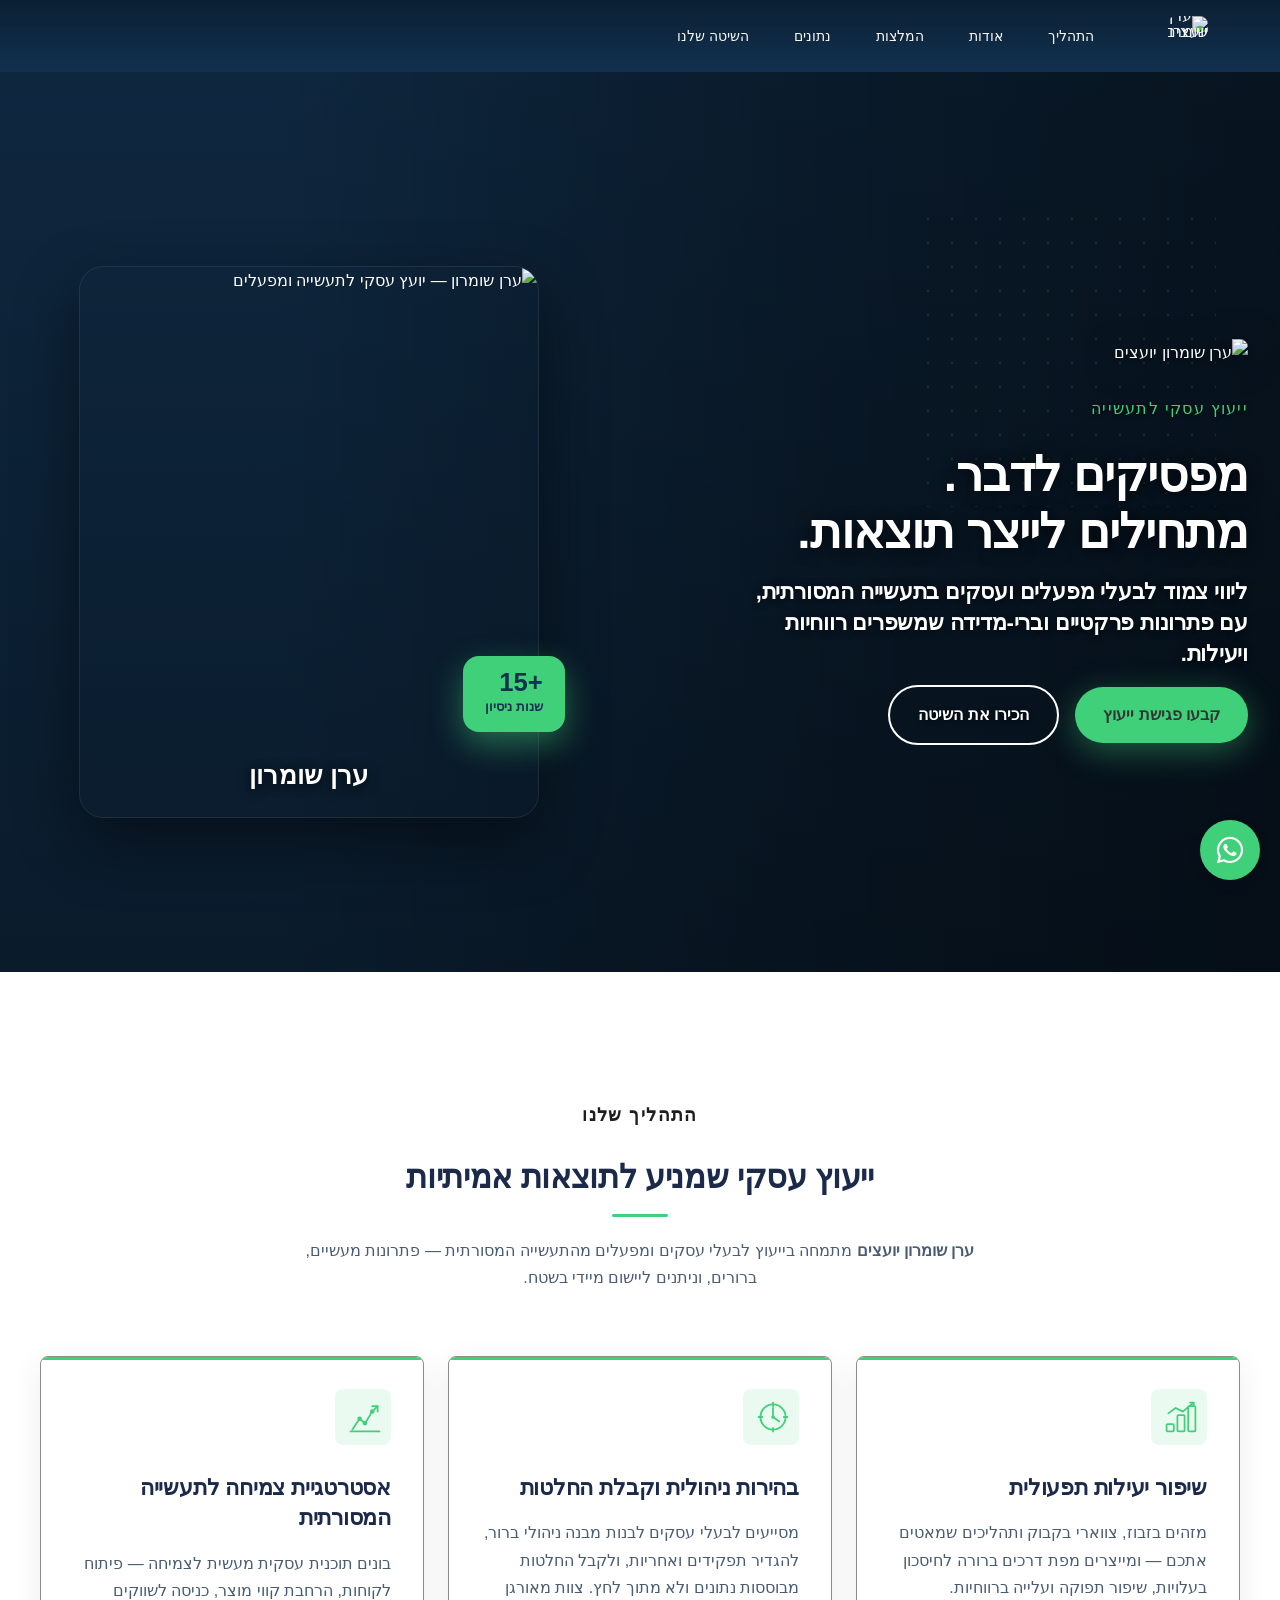
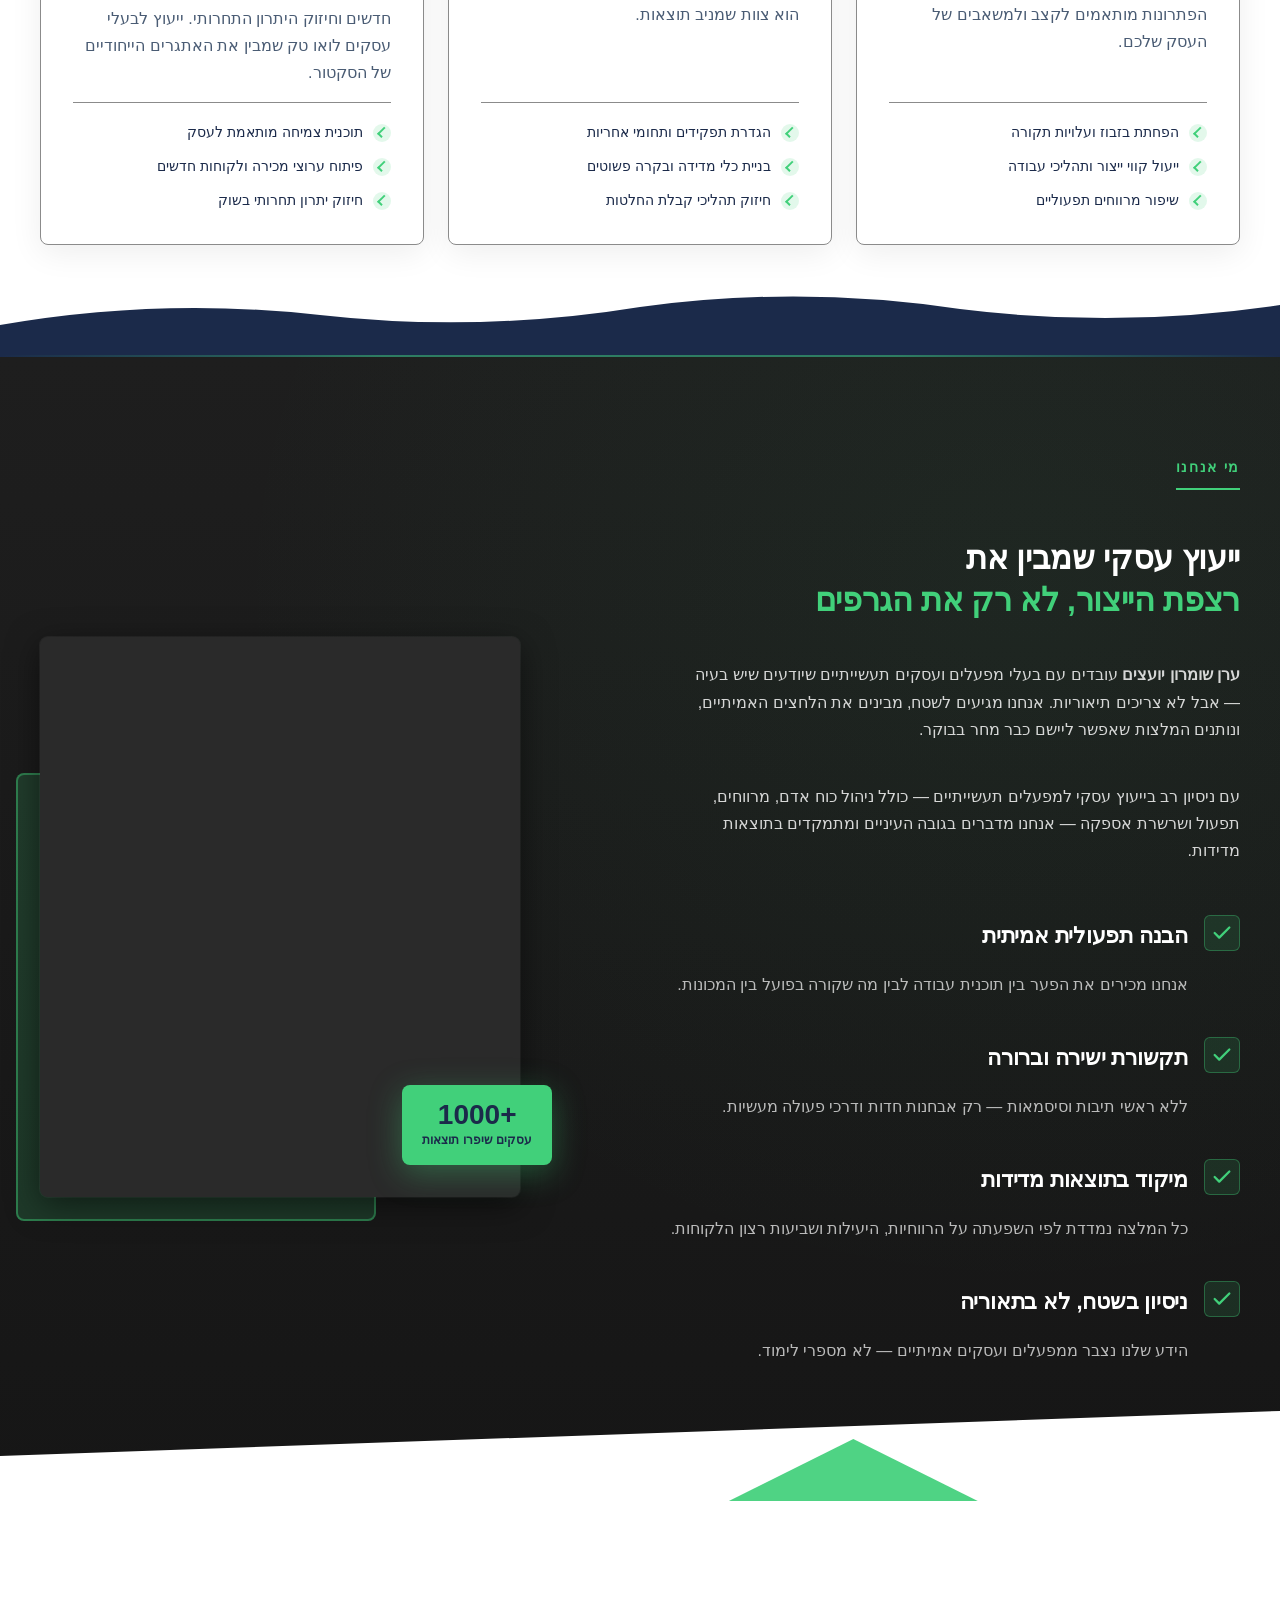
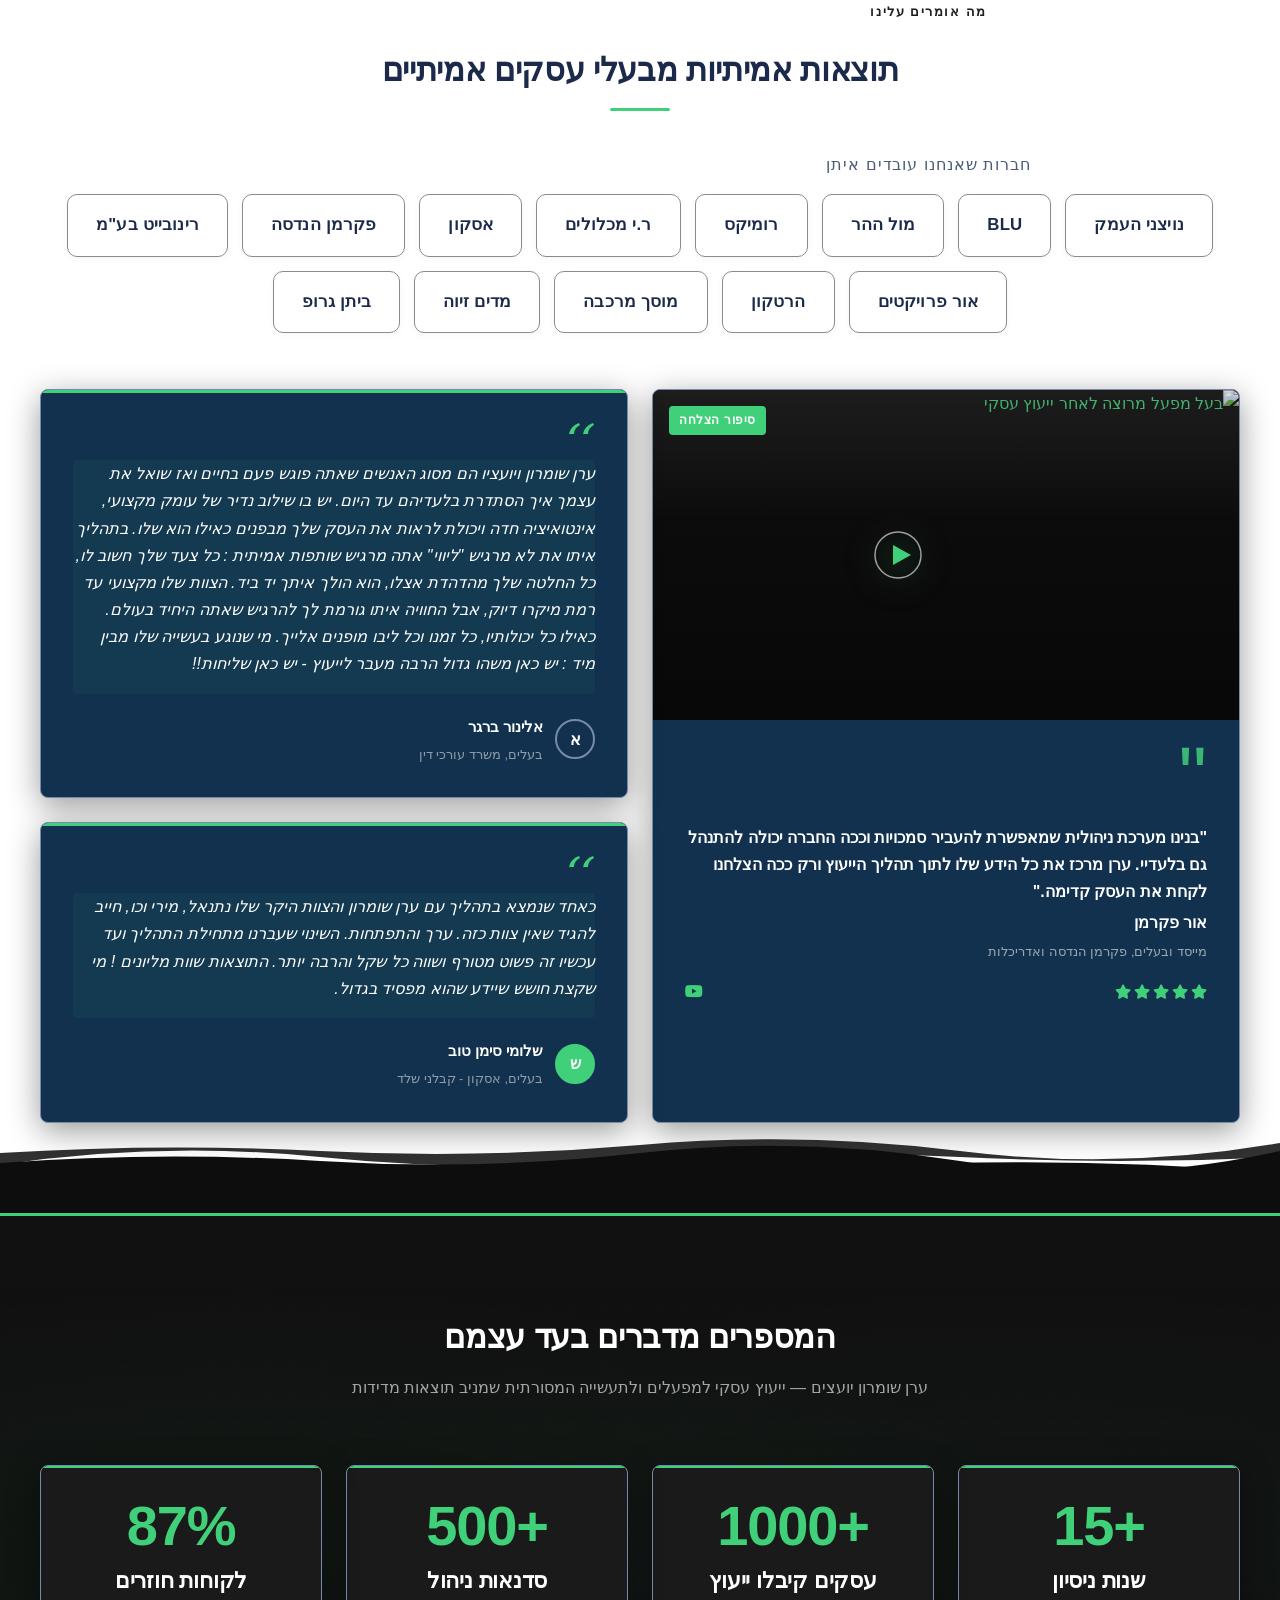
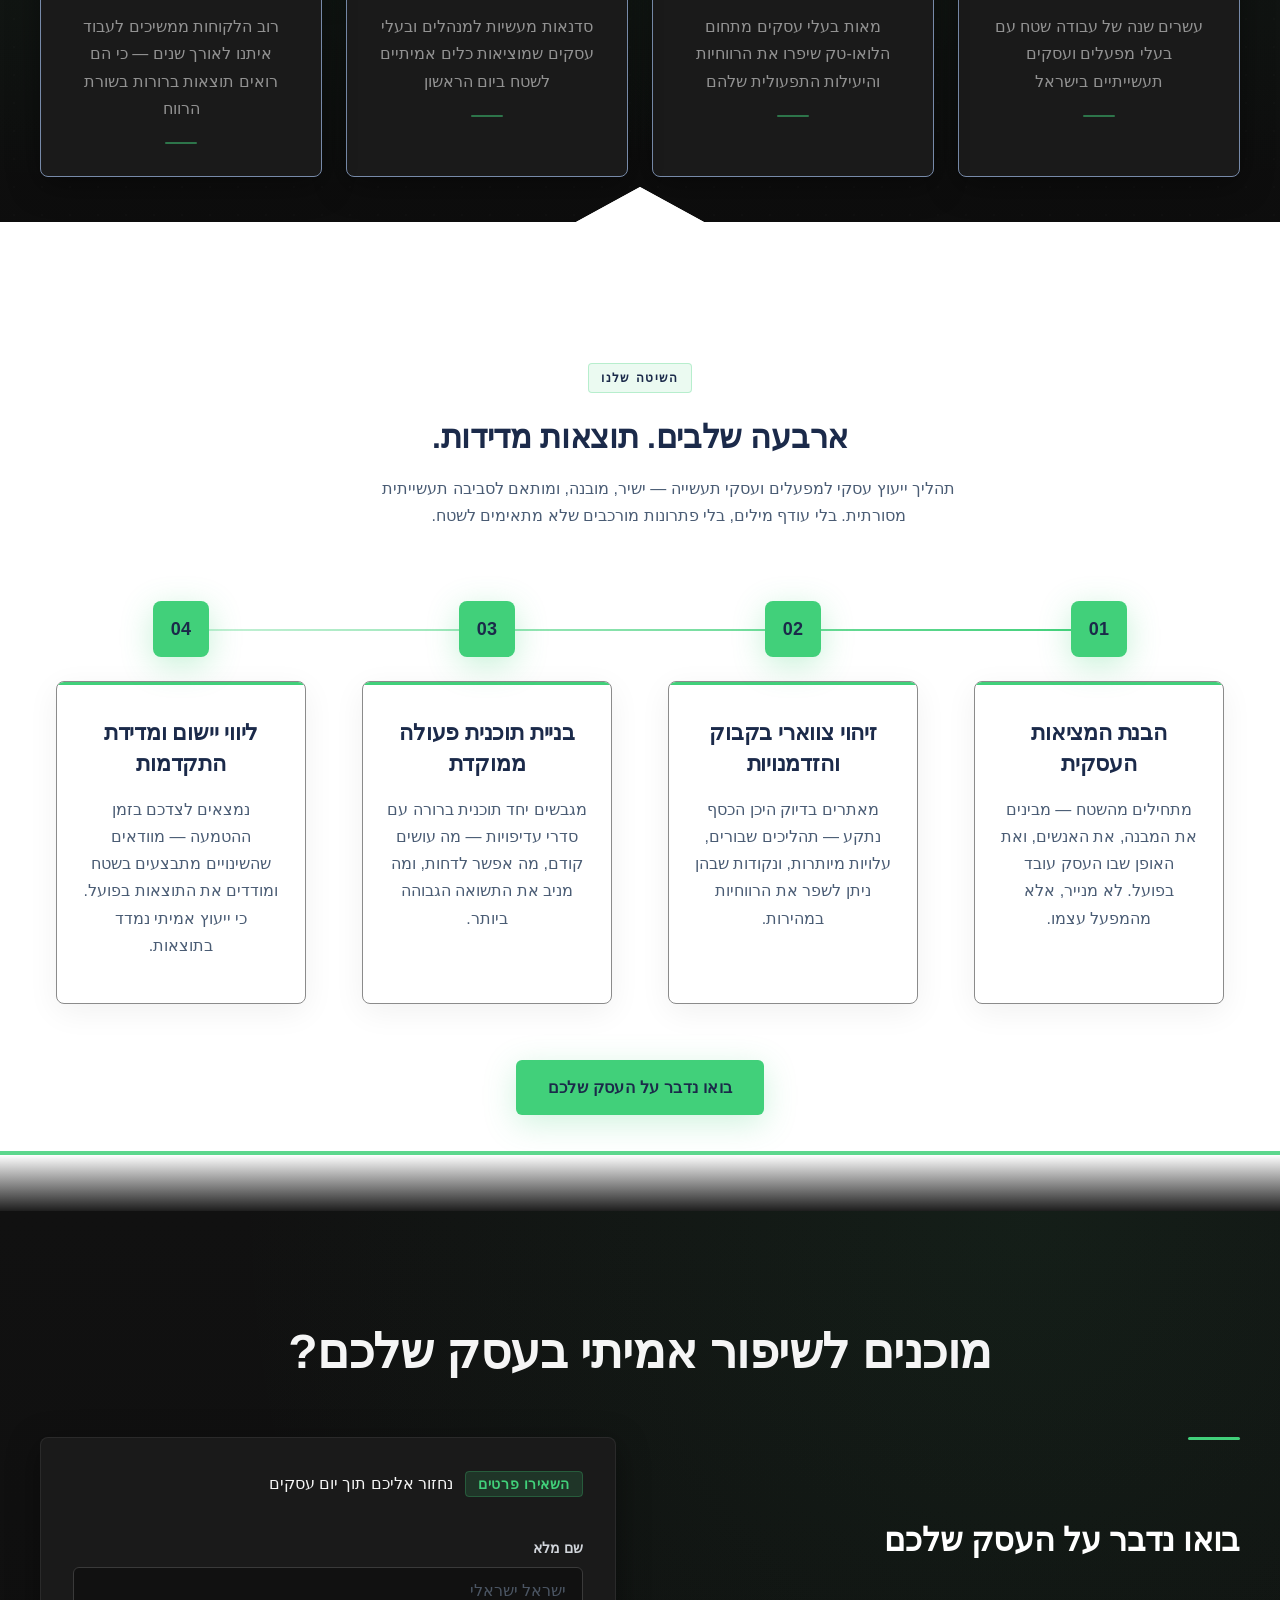
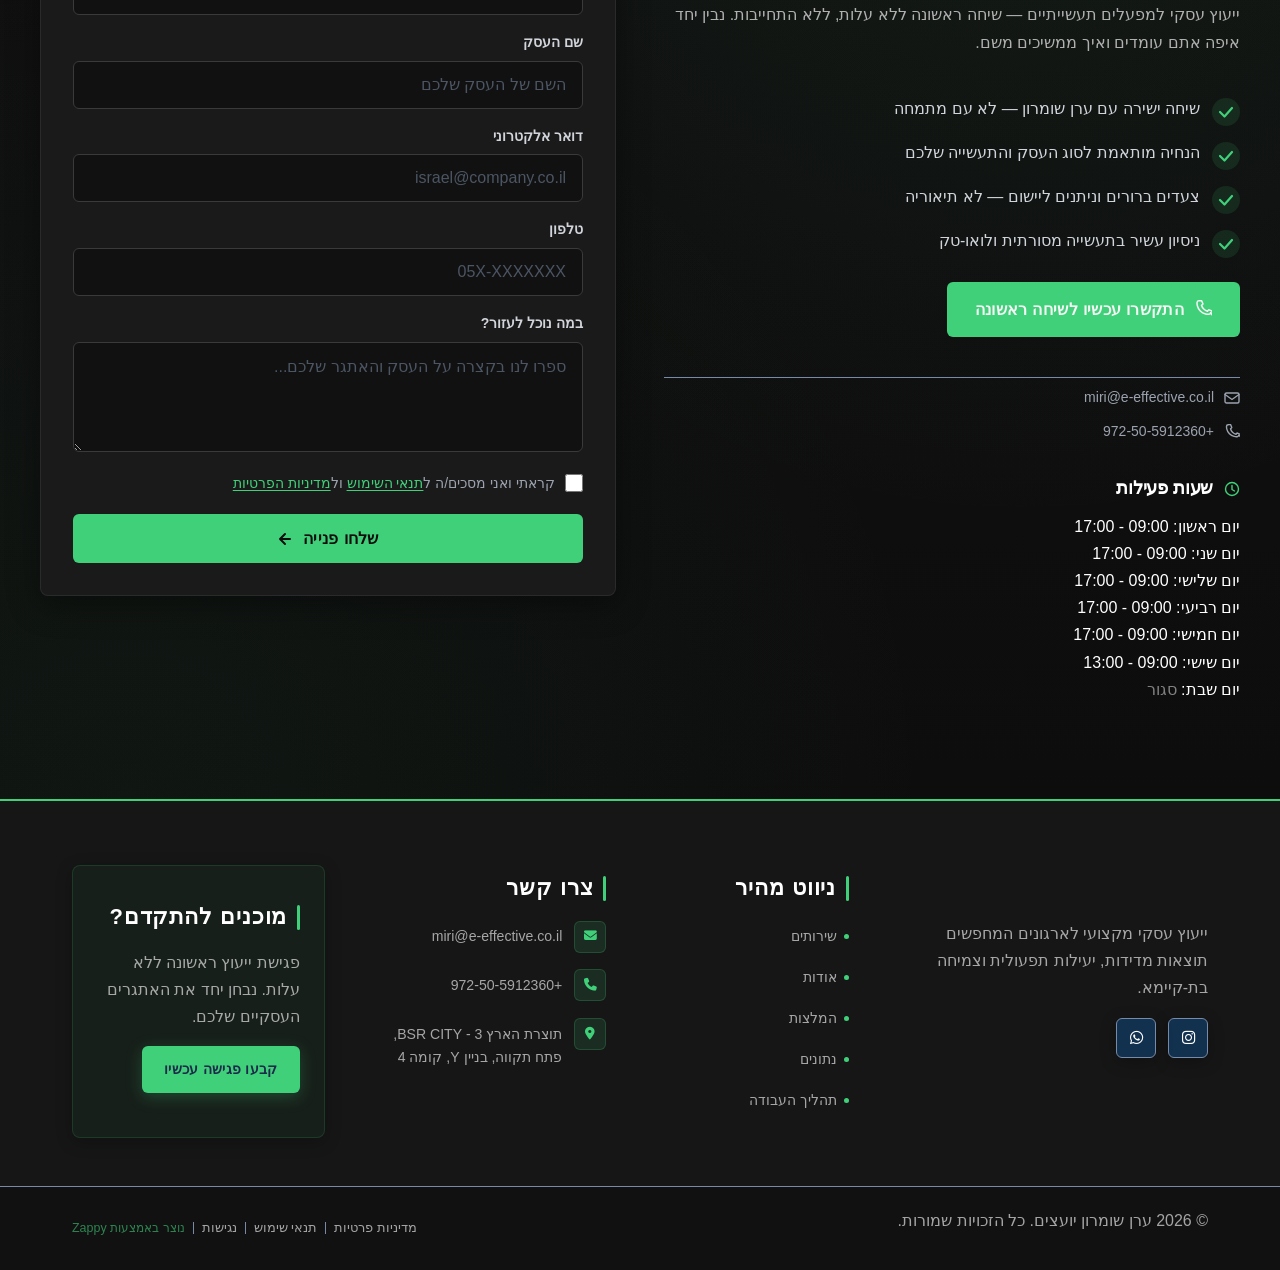
==== commit d40e167a: "Background sync: Progressive GitHub Sync" ====
--- a/index.html
+++ b/index.html
@@ -1611,7 +1611,7 @@
           <a href="#contact" class="index-hero-section__btn-primary" data-element-type="button" data-element-id="btn-1795439307961-dogmt6chu" data-native-element="true">קבעו פגישת ייעוץ</a>
           <a href="#process" class="index-hero-section__btn-ghost" data-element-type="button" data-element-id="btn-1795439307961-denpn6x5w" data-native-element="true">הכירו את השיטה</a>
         </div></div>
-      <div class="index-hero-section__image-wrap"><img width="600" height="720" src="/assets/attached-1795445870254-xmzt5j.webp?v=1795445870254" alt="ערן שומרון — יועץ עסקי לתעשייה ומפעלים" class="index-hero-section__portrait" data-element-type="image" data-element-id="img-1795439307975-k7kjbwfd7" decoding="async">
+      <div class="index-hero-section__image-wrap"><img width="600" height="720" src="/assets/attached-remove_background-1795446703852-or1qad.webp?v=1795446703852" alt="ערן שומרון — יועץ עסקי לתעשייה ומפעלים" class="index-hero-section__portrait" data-element-type="image" data-element-id="img-1795439307975-k7kjbwfd7" decoding="async">
         <div class="index-hero-section__image-badge" style="bottom: 86px; right: 20px; left: auto; z-index: 5"><span class="index-hero-section__image-badge-num">+15</span><span class="index-hero-section__image-badge-label">שנות ניסיון</span></div>
         <div class="index-hero-section__name-tag">ערן שומרון</div></div>
     </div>
@@ -1774,7 +1774,7 @@
       <div class="index-about-backplate" aria-hidden="true"></div>
       <!-- Glossy image frame -->
       <div class="index-about-img-frame">
-        <div data-zappy-zoom-wrapper="true" data-element-id="img-1778745323652-wh7rq4ueq" data-element-type="image" data-zappy-zoom-wrapper-width="480px" data-zappy-zoom-wrapper-height="560px" data-zappy-zoom-wrapper-width-mode="px" data-zappy-zoom-wrapper-align="center" style="position: relative !important; overflow: hidden !important; width: 480px !important; max-width: 100% !important; margin-left: auto !important; margin-right: auto !important; height: 560px !important; display: block !important;" data-zappy-zoom-clip="true" data-zappy-wrapper-margins-applied="true"><img data-placeholder="index-about-image-1" data-context="A confident Israeli business consultant in his 40s-50s, wearing a dark button-up shirt, standing in a modern industrial factory or production floor. He looks authoritative and grounded, with machinery or a production line visible in the background. Professional portrait mood, sharp lighting, glossy photography feel. The setting communicates hands-on expertise in manufacturing and industrial business consulting." width="560" height="680" src="/assets/attached-1795437856049-hsuvhs.webp?v=1795437856049" alt="ערן שומרון — יועץ עסקי לתעשייה ומפעלים" class="index-about-portrait" data-element-type="image" data-element-id="img-1778745323652-wh7rq4ueq" style="display: block !important; object-position: 50% 50% !important; object-fit: cover !important; margin: 0px !important; left: 0% !important; top: 0% !important; width: 100% !important; height: 100% !important; max-width: none !important; max-height: none !important; position: absolute !important;" data-zappy-zoom="1" data-zappy-original-width="480" data-zappy-original-height="560" data-zappy-object-position="50% 50%" loading="lazy" decoding="async" fetchpriority="low"></div>
+        <div data-zappy-zoom-wrapper="true" data-element-id="img-1778745323652-wh7rq4ueq" data-element-type="image" data-zappy-zoom-wrapper-width="480px" data-zappy-zoom-wrapper-height="560px" data-zappy-zoom-wrapper-width-mode="px" data-zappy-zoom-wrapper-align="center" style="position: relative !important; overflow: hidden !important; width: 480px !important; max-width: 100% !important; margin-left: auto !important; margin-right: auto !important; height: 560px !important; display: block !important;" data-zappy-zoom-clip="true" data-zappy-wrapper-margins-applied="true"><img data-placeholder="index-about-image-1" data-context="A confident Israeli business consultant in his 40s-50s, wearing a dark button-up shirt, standing in a modern industrial factory or production floor. He looks authoritative and grounded, with machinery or a production line visible in the background. Professional portrait mood, sharp lighting, glossy photography feel. The setting communicates hands-on expertise in manufacturing and industrial business consulting." width="560" height="680" src="/assets/attached-1795446534330-h8xttp.webp?v=1795446534330" alt="ערן שומרון — יועץ עסקי לתעשייה ומפעלים" class="index-about-portrait" data-element-type="image" data-element-id="img-1778745323652-wh7rq4ueq" style="display: block !important; object-position: 50% 50% !important; object-fit: cover !important; margin: 0px !important; left: 0% !important; top: 0% !important; width: 100% !important; height: 100% !important; max-width: none !important; max-height: none !important; position: absolute !important;" data-zappy-zoom="1" data-zappy-original-width="480" data-zappy-original-height="560" data-zappy-object-position="50% 50%" loading="lazy" decoding="async" fetchpriority="low"></div>
       </div>
       <!-- Floating stat badge -->
       <div class="index-about-stat-badge">
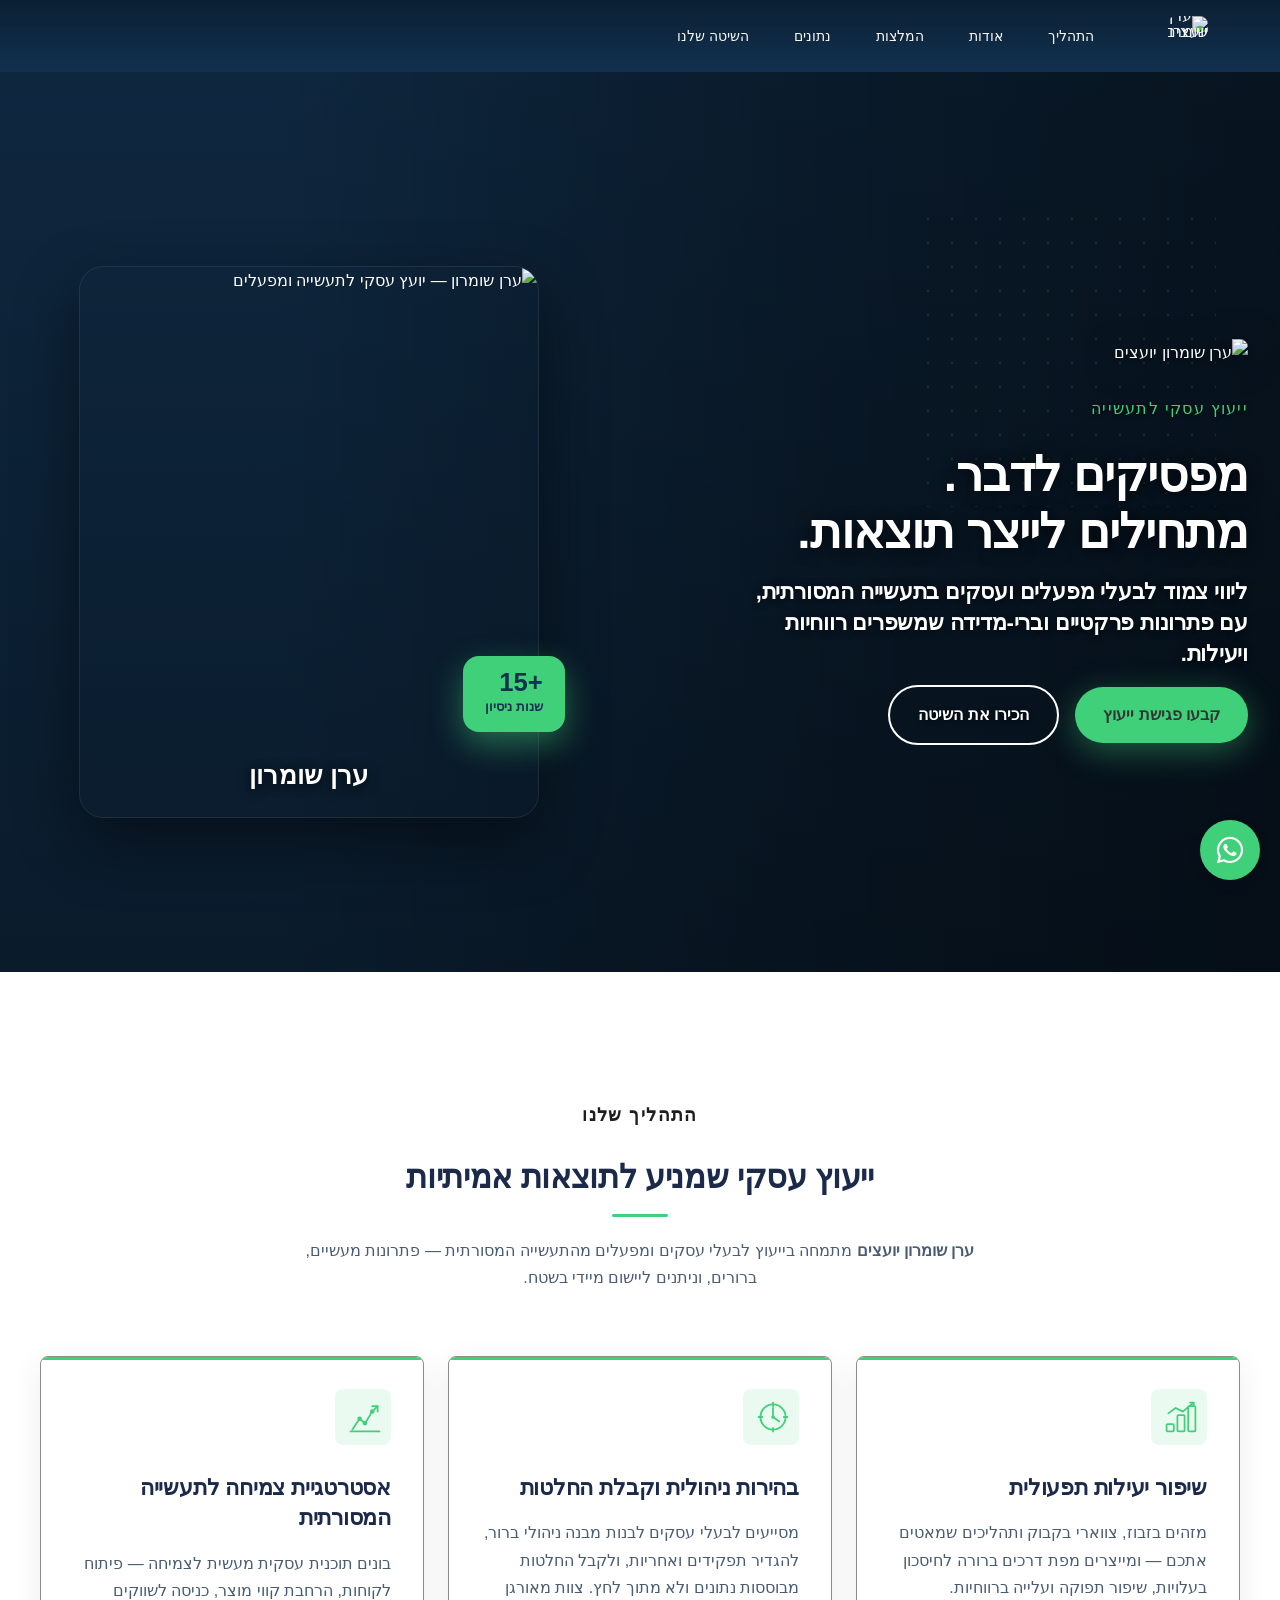
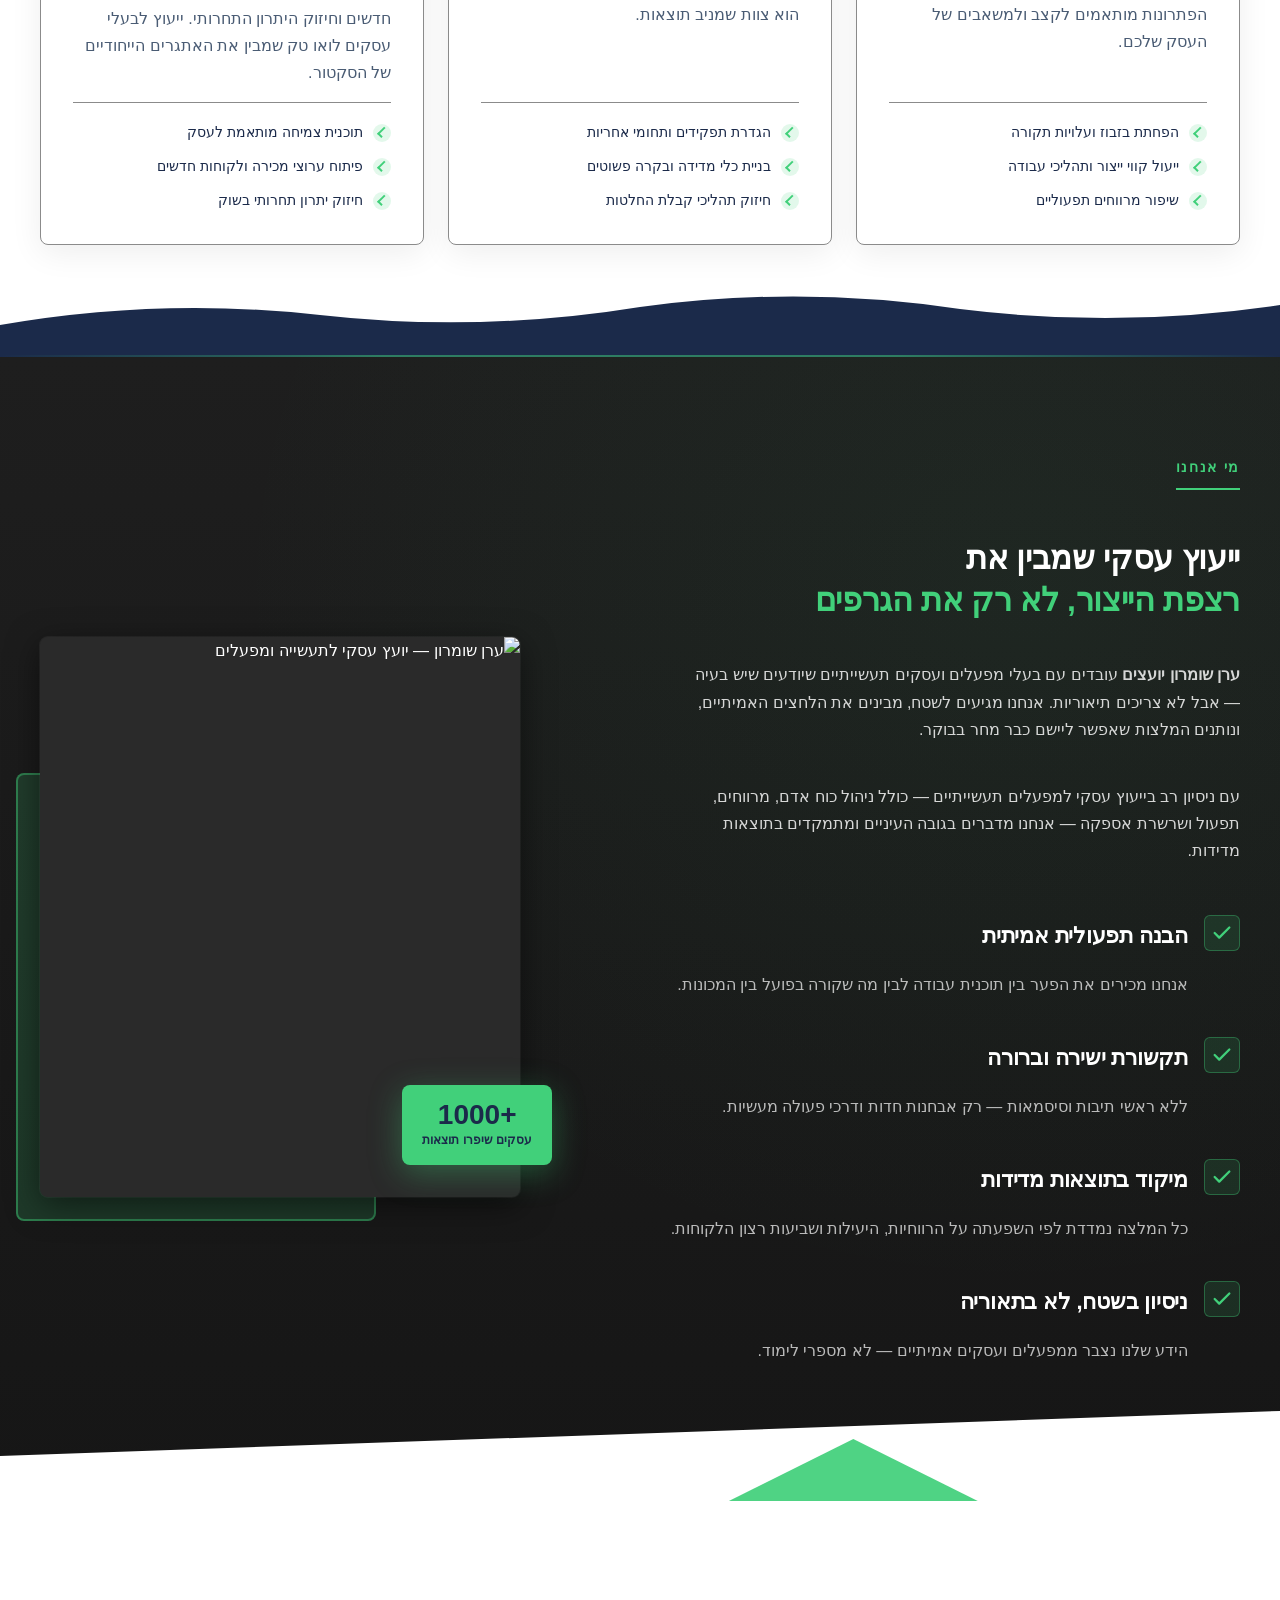
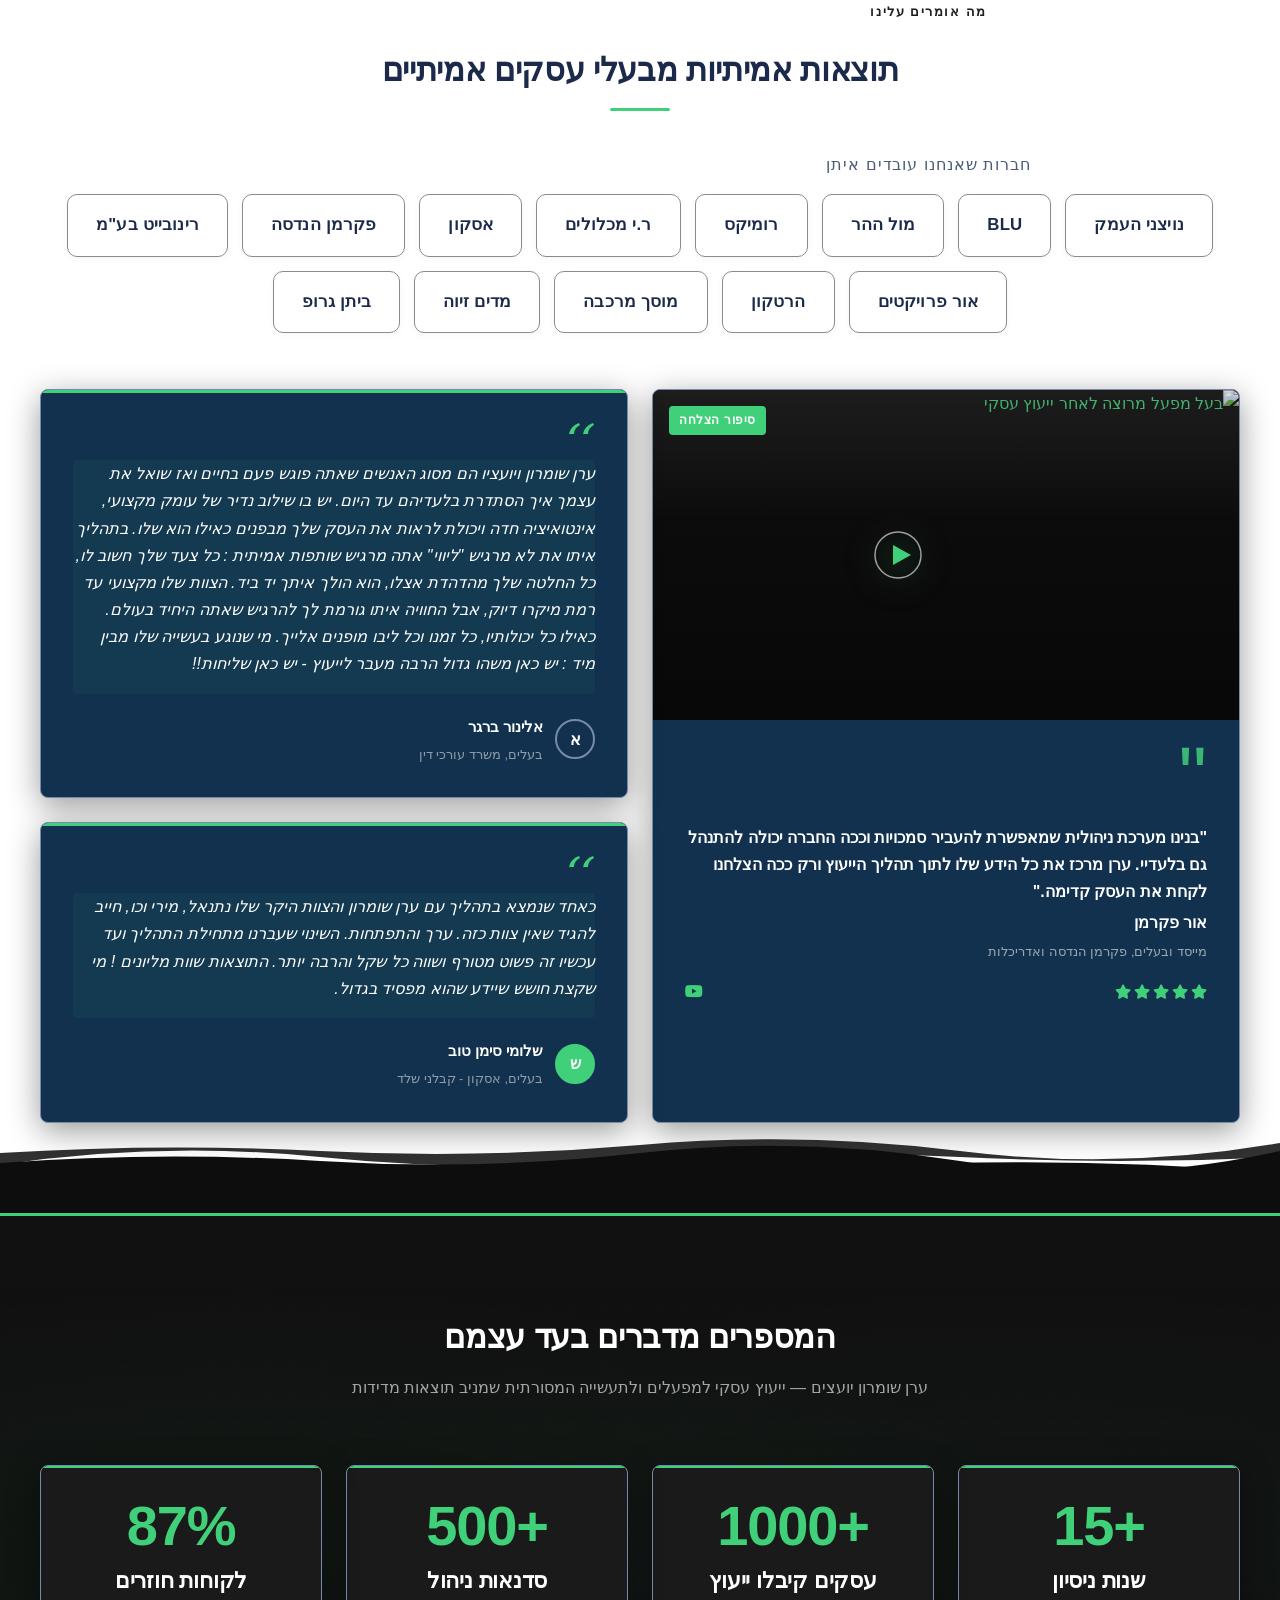
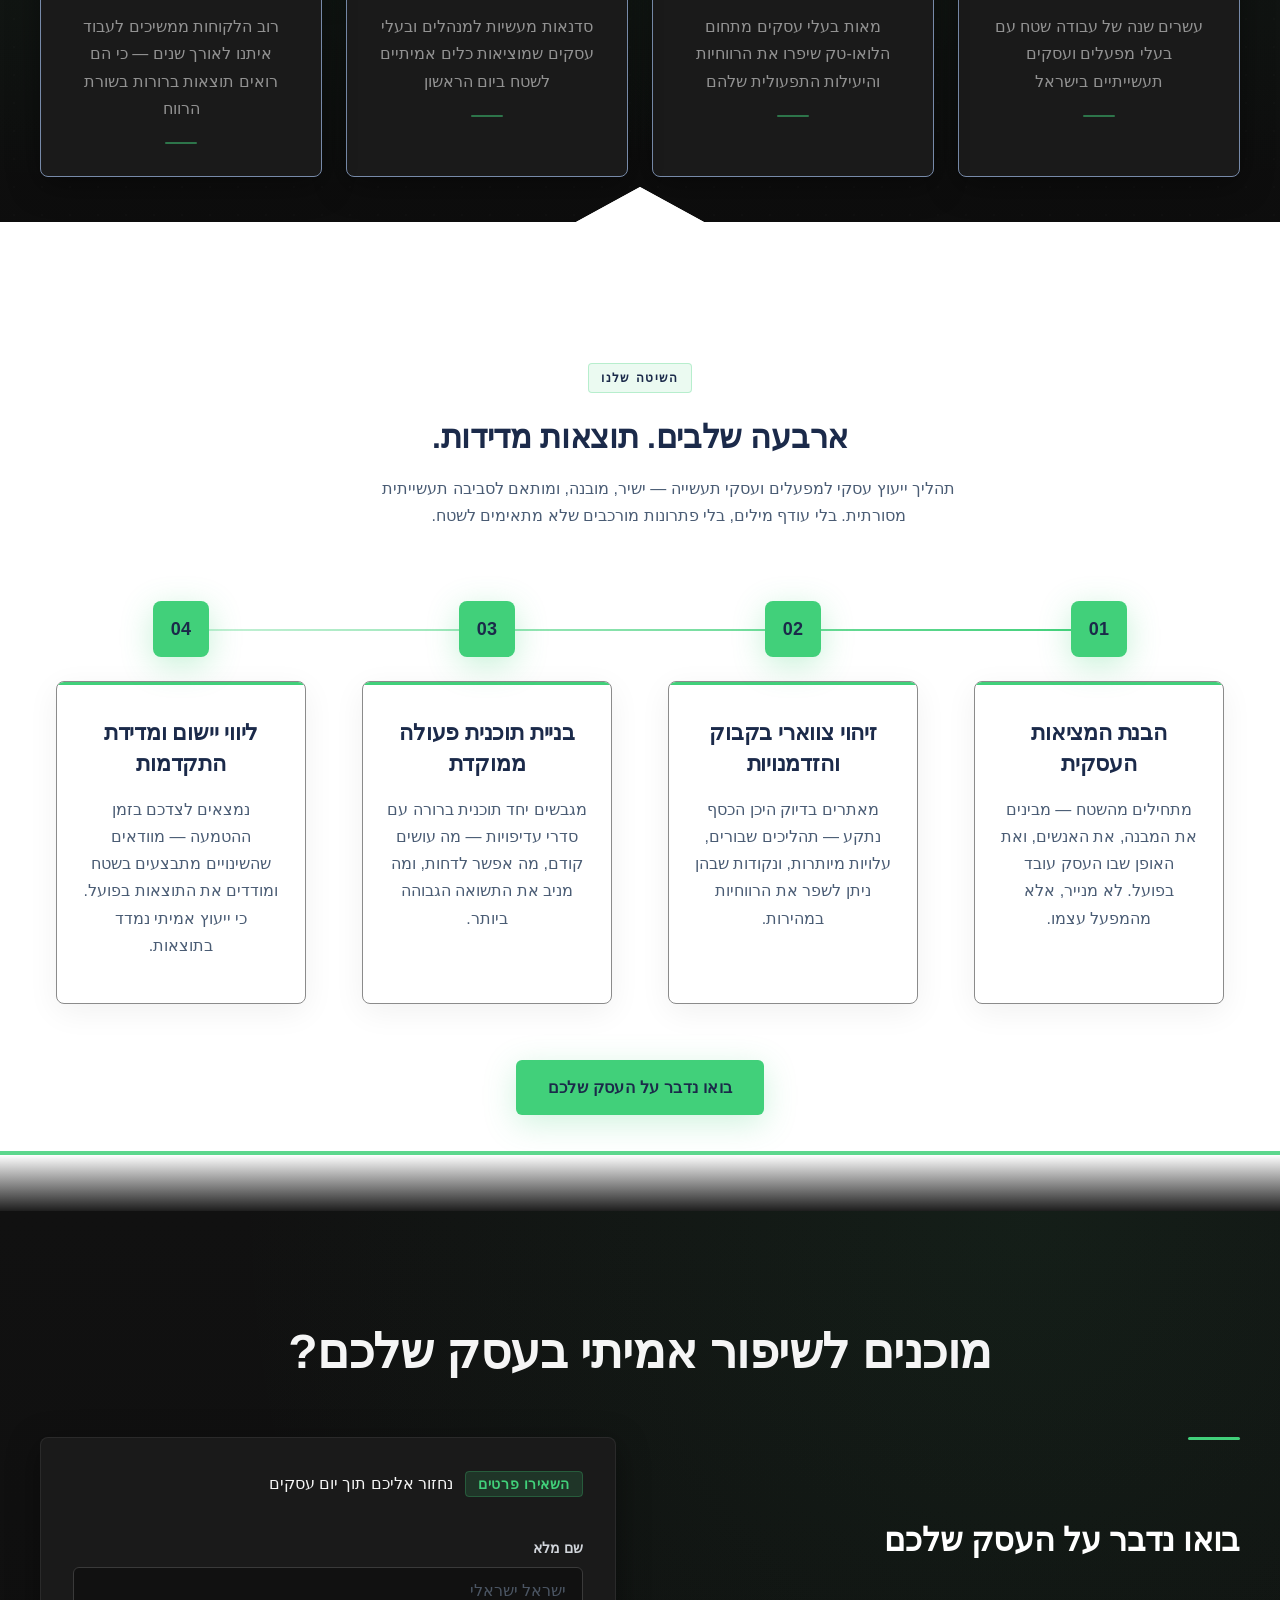
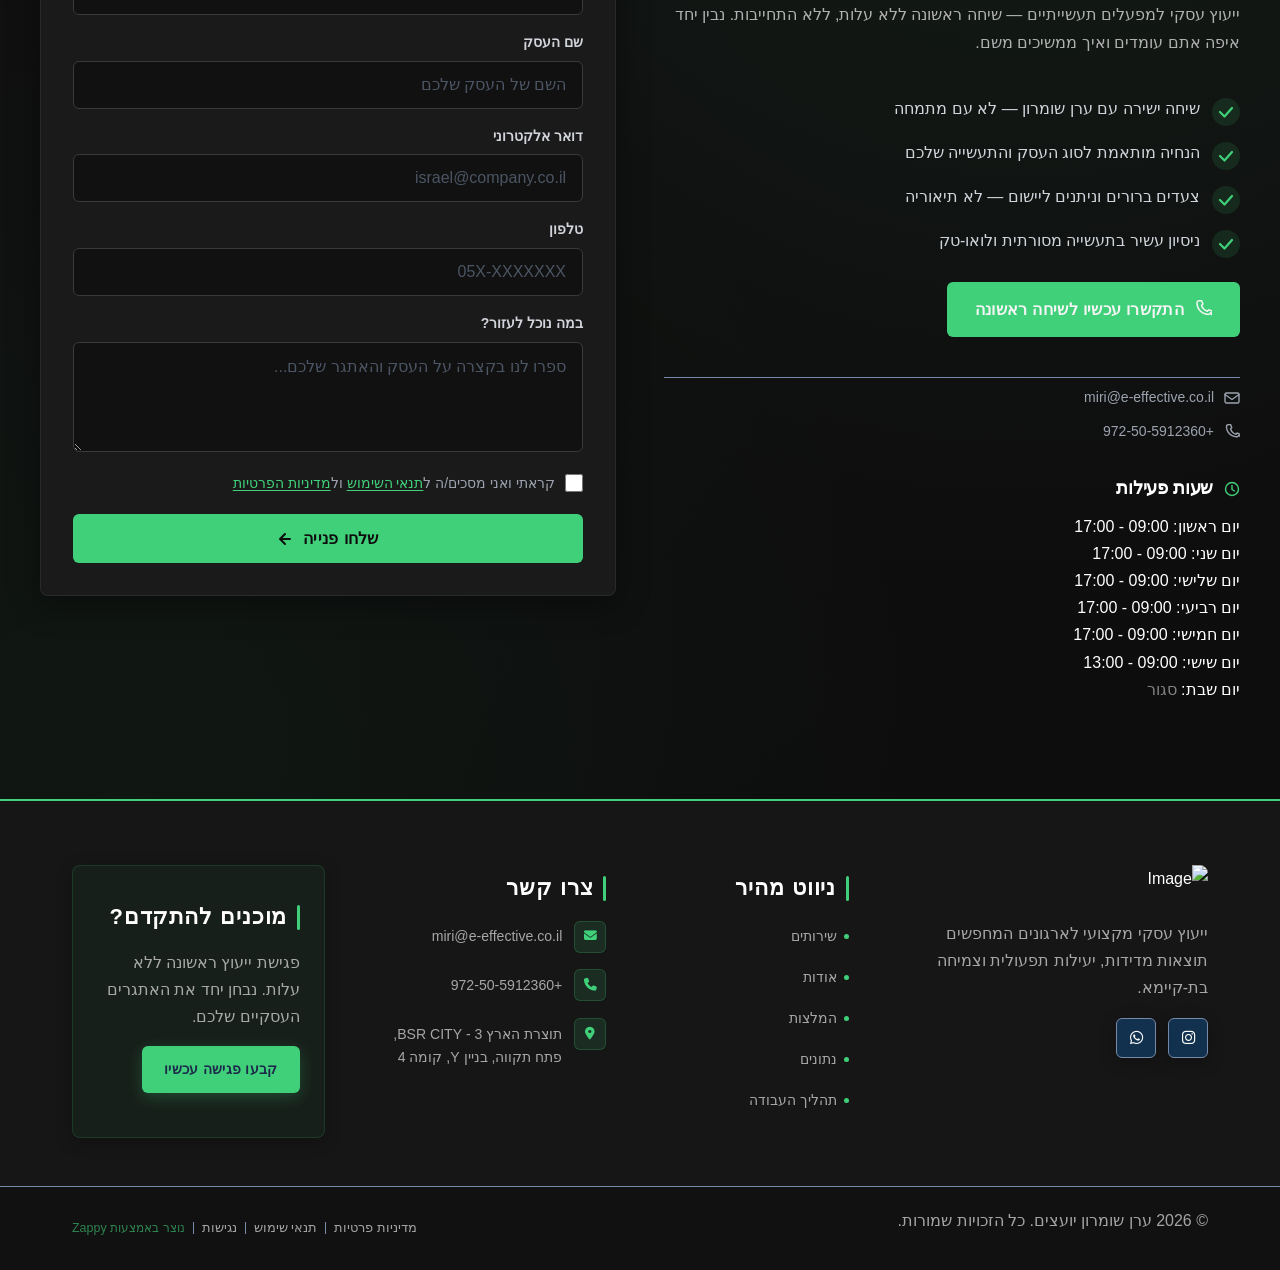
==== commit 22f08735: "Background sync: Progressive GitHub Sync" ====
--- a/index.html
+++ b/index.html
@@ -1774,7 +1774,7 @@
       <div class="index-about-backplate" aria-hidden="true"></div>
       <!-- Glossy image frame -->
       <div class="index-about-img-frame">
-        <div data-zappy-zoom-wrapper="true" data-element-id="img-1778745323652-wh7rq4ueq" data-element-type="image" data-zappy-zoom-wrapper-width="480px" data-zappy-zoom-wrapper-height="560px" data-zappy-zoom-wrapper-width-mode="px" data-zappy-zoom-wrapper-align="center" style="position: relative !important; overflow: hidden !important; width: 480px !important; max-width: 100% !important; margin-left: auto !important; margin-right: auto !important; height: 560px !important; display: block !important;" data-zappy-zoom-clip="true" data-zappy-wrapper-margins-applied="true"><img data-placeholder="index-about-image-1" data-context="A confident Israeli business consultant in his 40s-50s, wearing a dark button-up shirt, standing in a modern industrial factory or production floor. He looks authoritative and grounded, with machinery or a production line visible in the background. Professional portrait mood, sharp lighting, glossy photography feel. The setting communicates hands-on expertise in manufacturing and industrial business consulting." width="560" height="680" src="/assets/attached-1795446534330-h8xttp.webp?v=1795446534330" alt="ערן שומרון — יועץ עסקי לתעשייה ומפעלים" class="index-about-portrait" data-element-type="image" data-element-id="img-1778745323652-wh7rq4ueq" style="display: block !important; object-position: 50% 50% !important; object-fit: cover !important; margin: 0px !important; left: 0% !important; top: 0% !important; width: 100% !important; height: 100% !important; max-width: none !important; max-height: none !important; position: absolute !important;" data-zappy-zoom="1" data-zappy-original-width="480" data-zappy-original-height="560" data-zappy-object-position="50% 50%" loading="lazy" decoding="async" fetchpriority="low"></div>
+        <div data-zappy-zoom-wrapper="true" data-element-id="img-1778745323652-wh7rq4ueq" data-element-type="image" data-zappy-zoom-wrapper-width="480px" data-zappy-zoom-wrapper-height="560px" data-zappy-zoom-wrapper-width-mode="px" data-zappy-zoom-wrapper-align="center" style="position: relative !important; overflow: hidden !important; width: 480px !important; max-width: 100% !important; margin-left: auto !important; margin-right: auto !important; height: 560px !important; display: block !important;" data-zappy-zoom-clip="true" data-zappy-wrapper-margins-applied="true"><img data-placeholder="index-about-image-1" data-context="A confident Israeli business consultant in his 40s-50s, wearing a dark button-up shirt, standing in a modern industrial factory or production floor. He looks authoritative and grounded, with machinery or a production line visible in the background. Professional portrait mood, sharp lighting, glossy photography feel. The setting communicates hands-on expertise in manufacturing and industrial business consulting." width="560" height="680" src="/assets/attached-1795446956319-uwwg2z.webp?v=1795446956319" alt="ערן שומרון — יועץ עסקי לתעשייה ומפעלים" class="index-about-portrait" data-element-type="image" data-element-id="img-1778745323652-wh7rq4ueq" style="display: block !important; object-position: 50% 50% !important; object-fit: cover !important; margin: 0px !important; left: 0% !important; top: 0% !important; width: 100% !important; height: 100% !important; max-width: none !important; max-height: none !important; position: absolute !important;" data-zappy-zoom="1" data-zappy-original-width="480" data-zappy-original-height="560" data-zappy-object-position="50% 50%" loading="lazy" decoding="async" fetchpriority="low"></div>
       </div>
       <!-- Floating stat badge -->
       <div class="index-about-stat-badge">
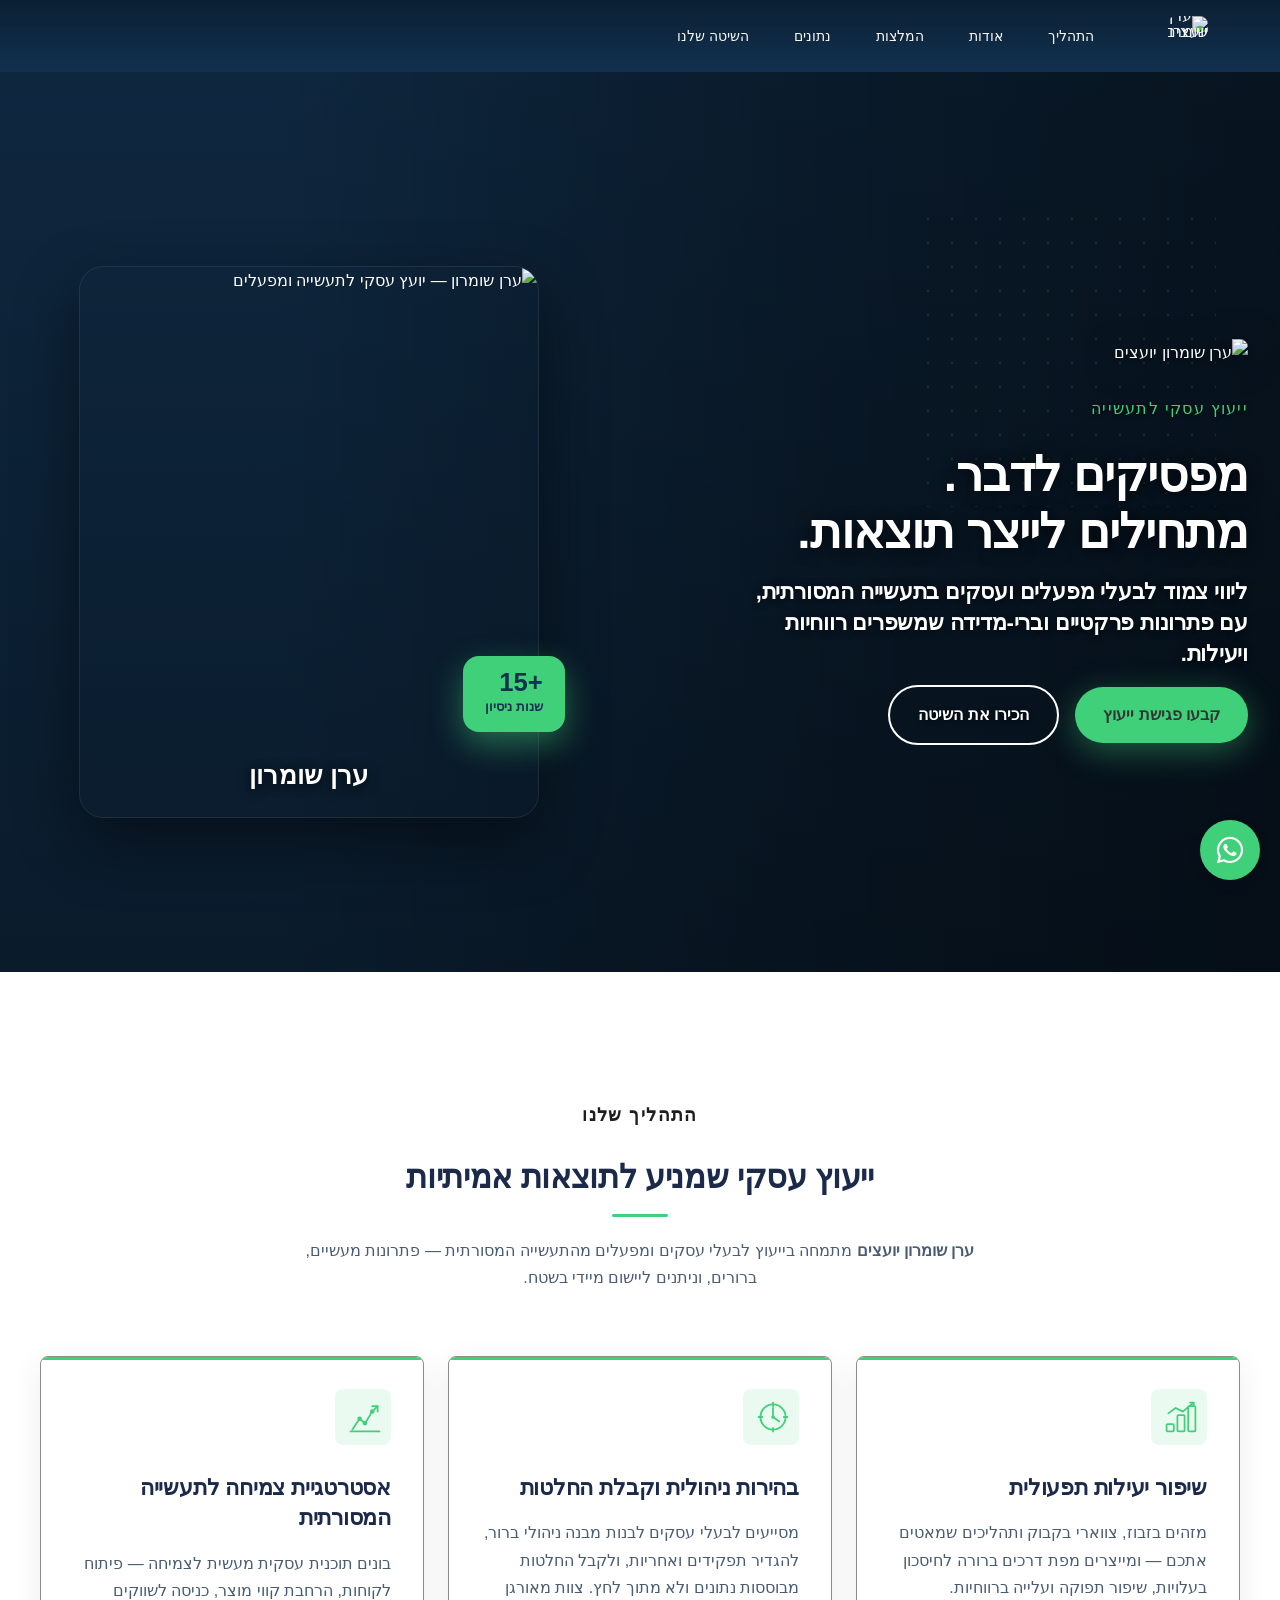
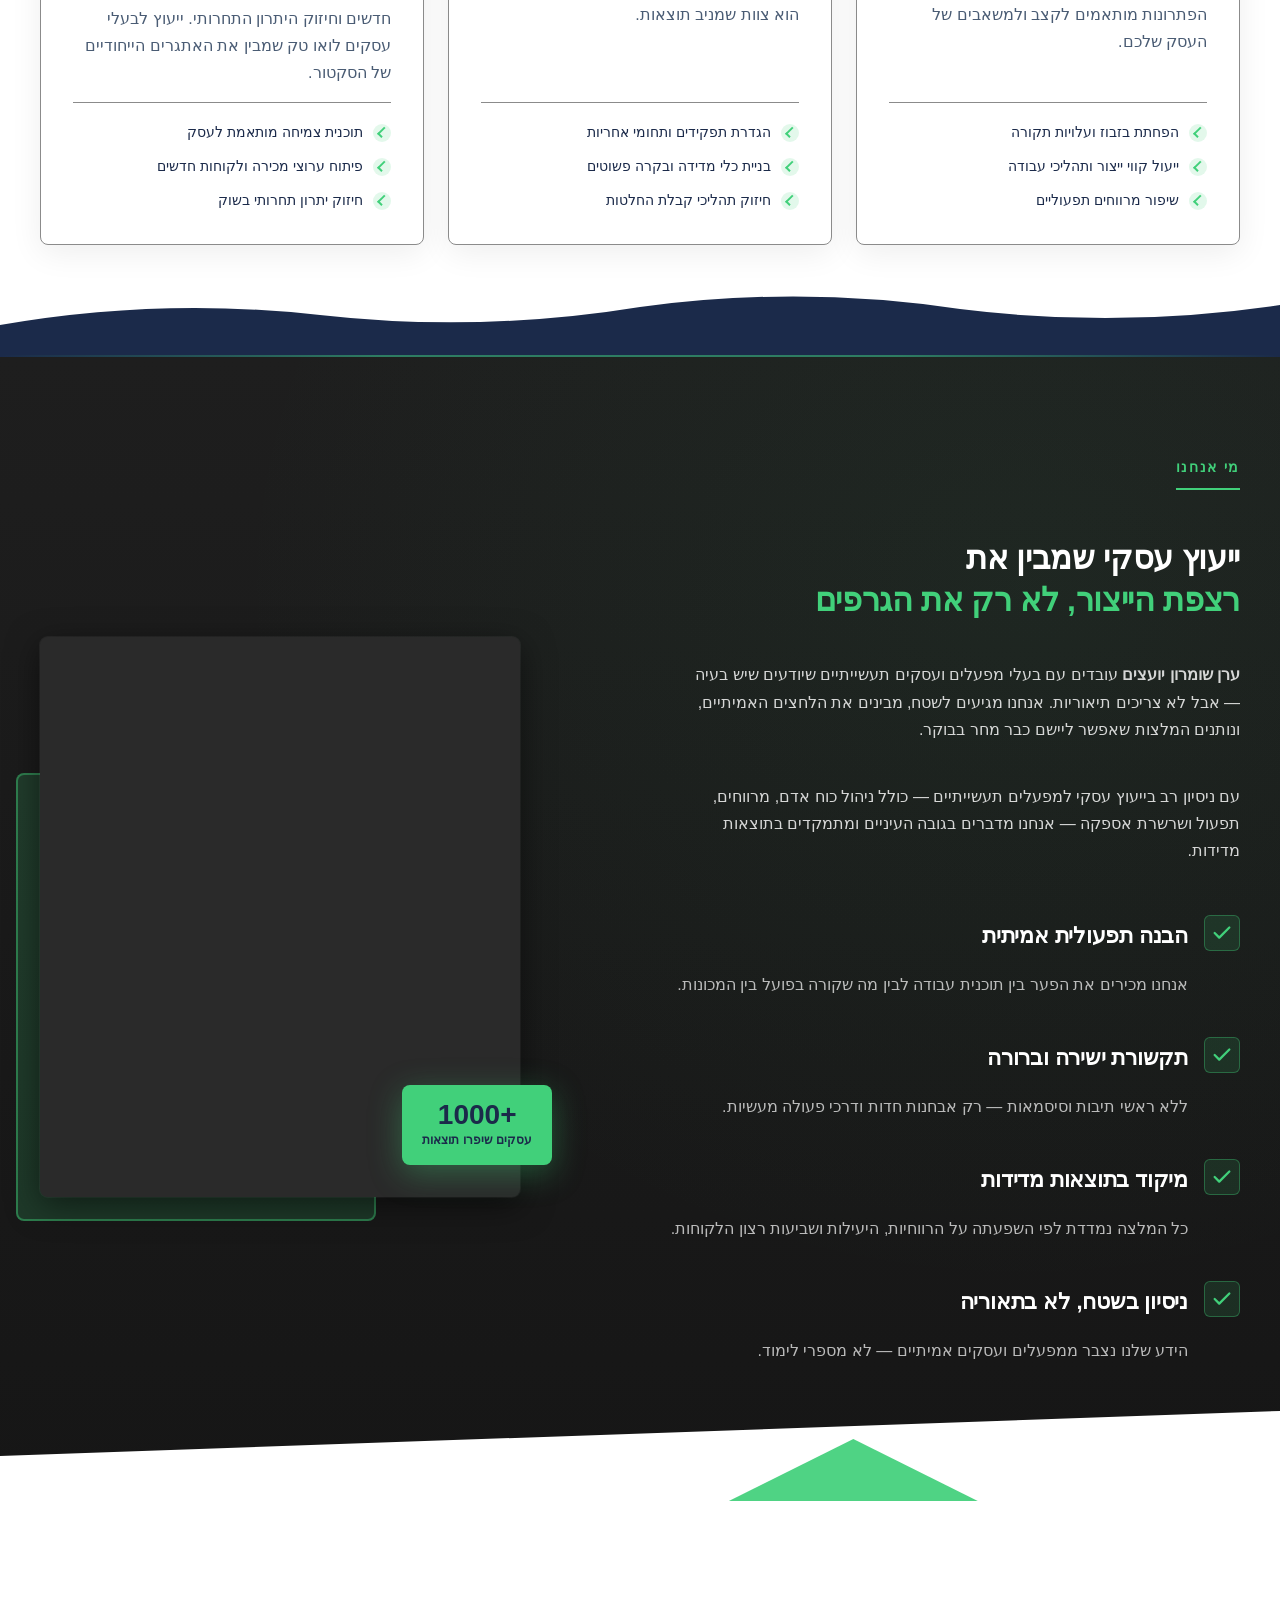
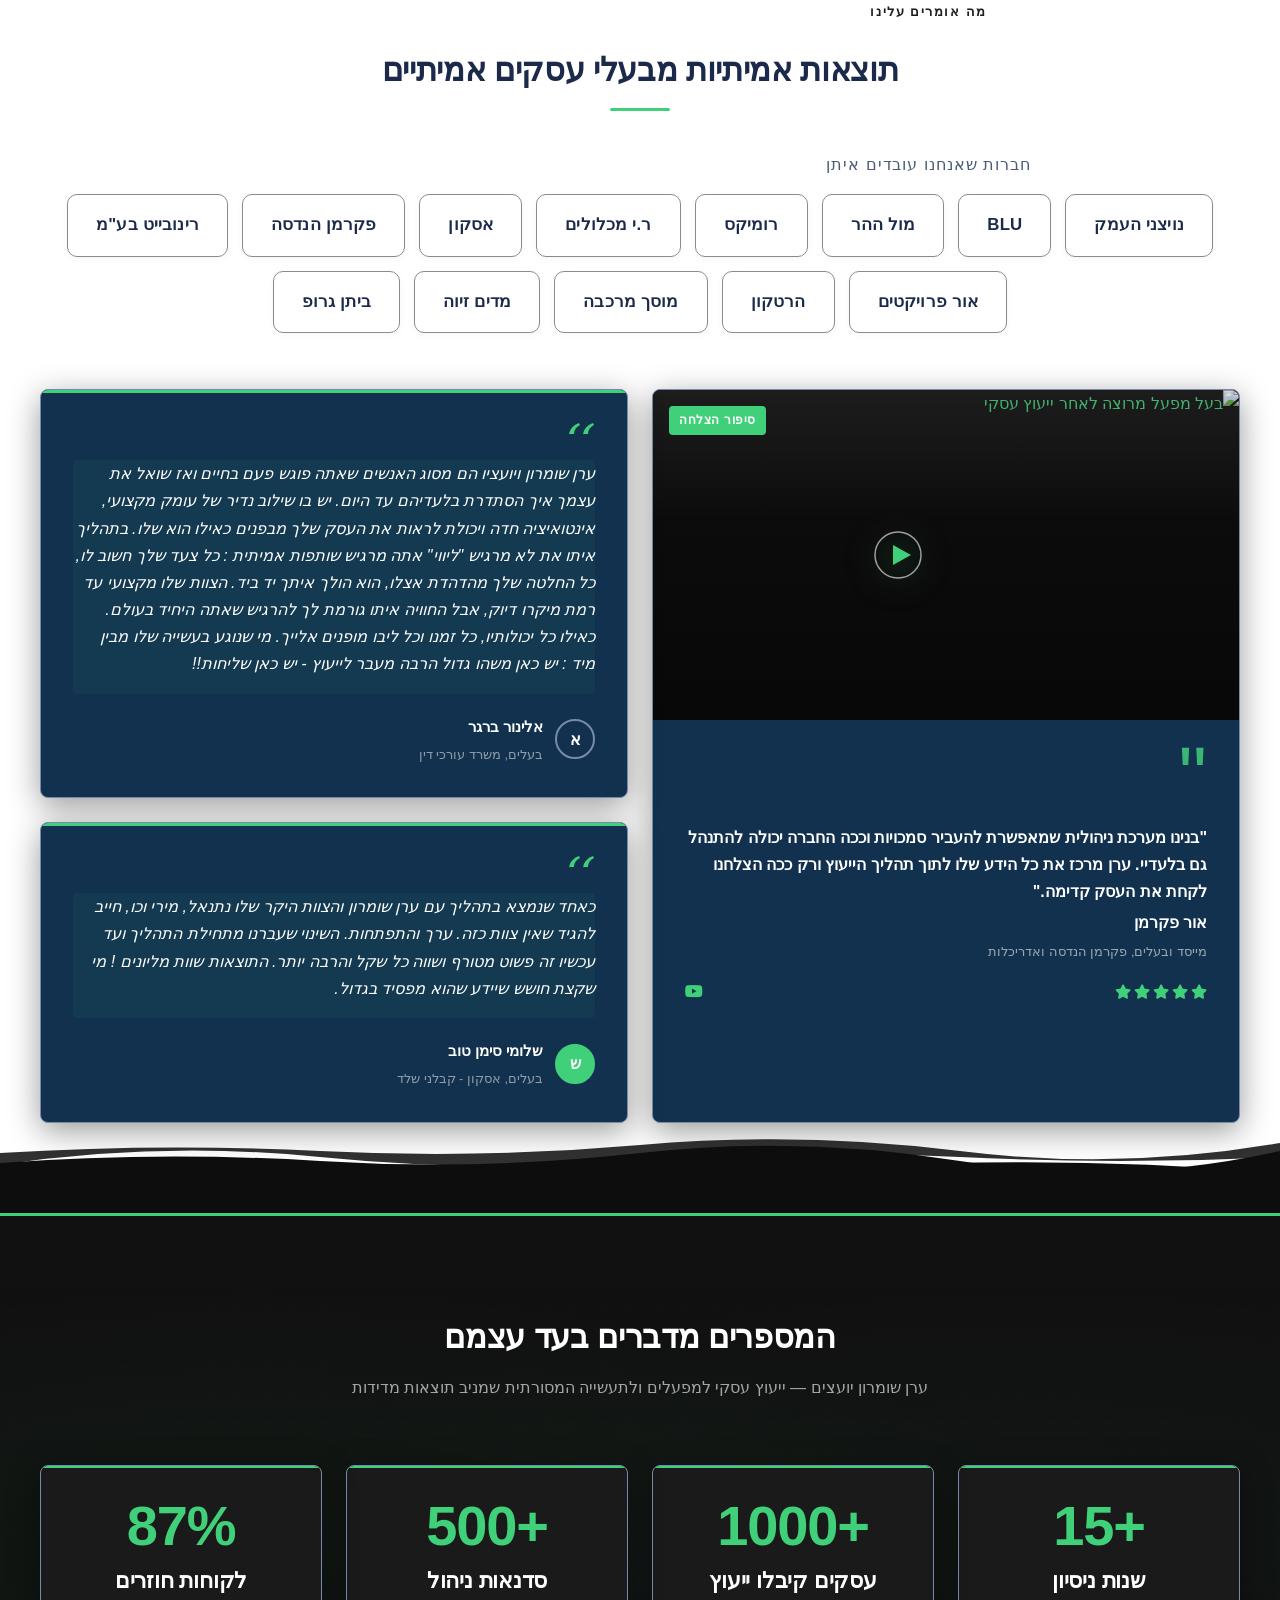
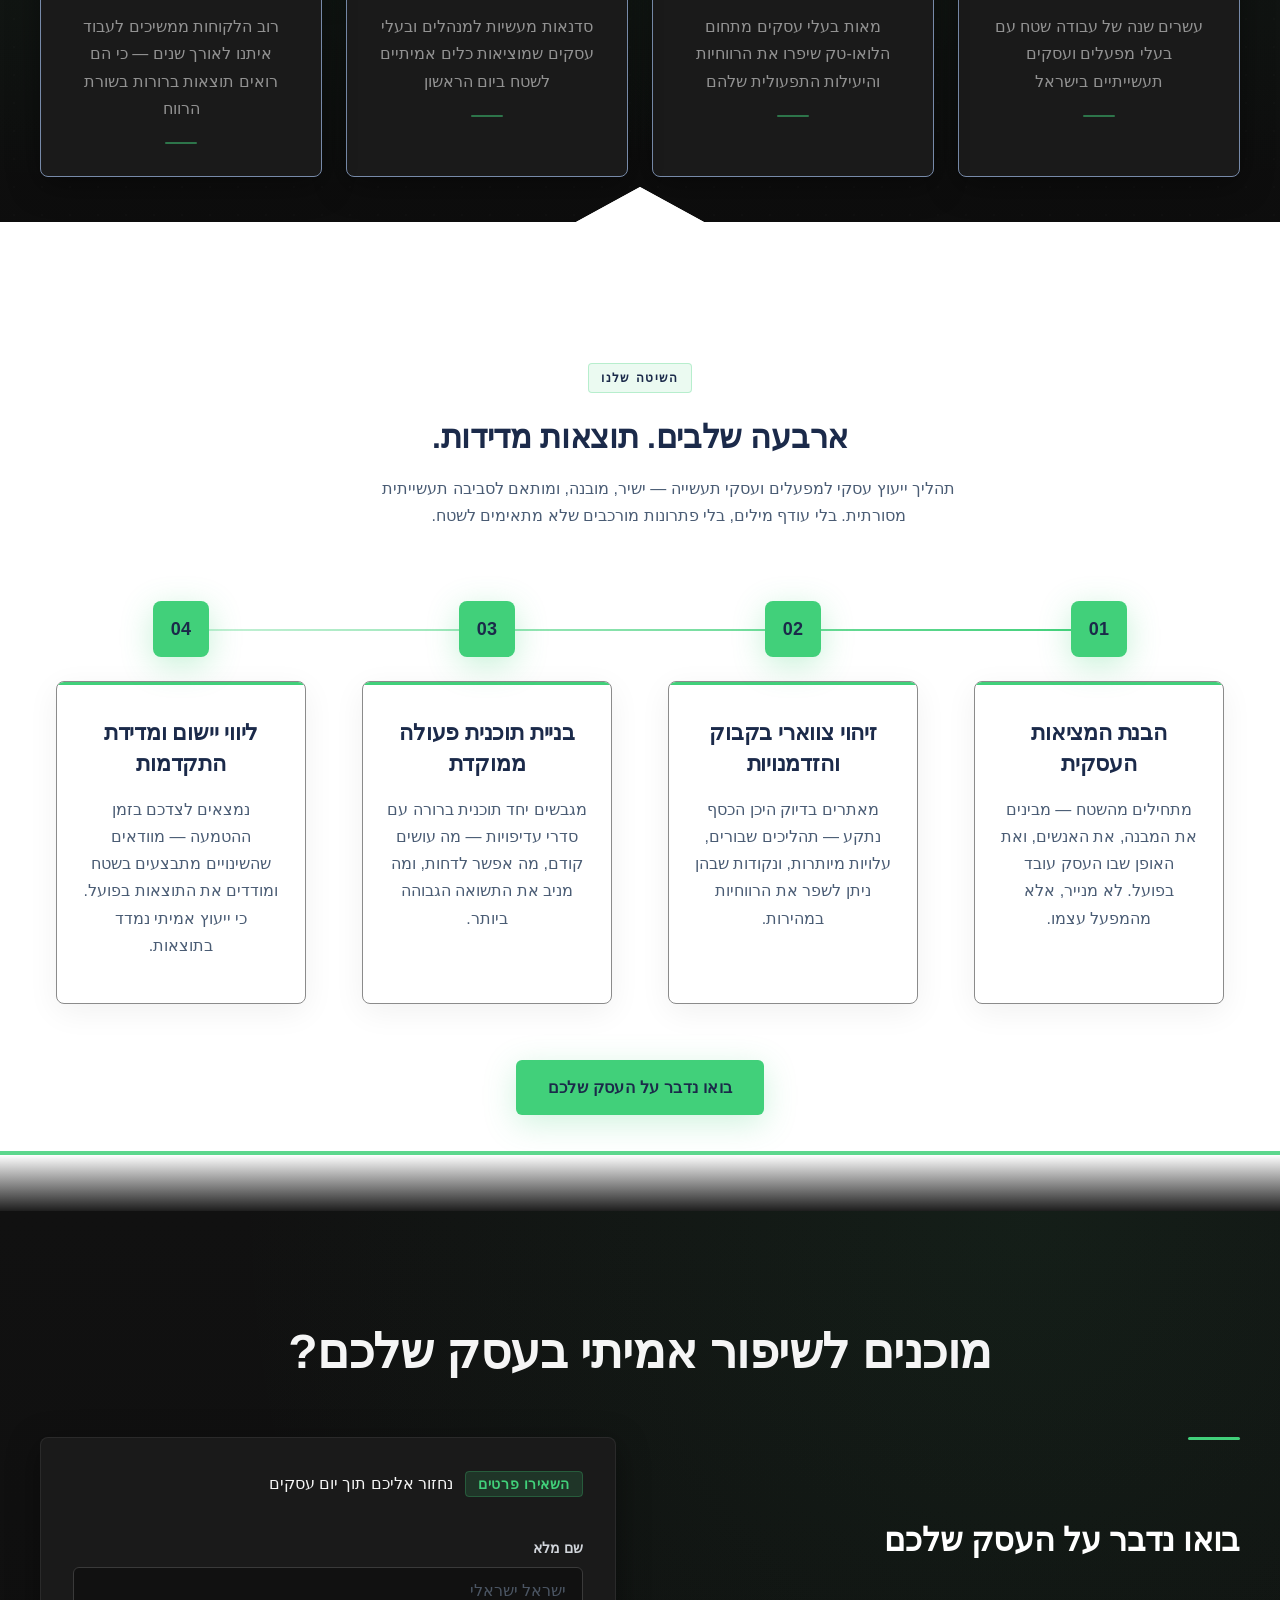
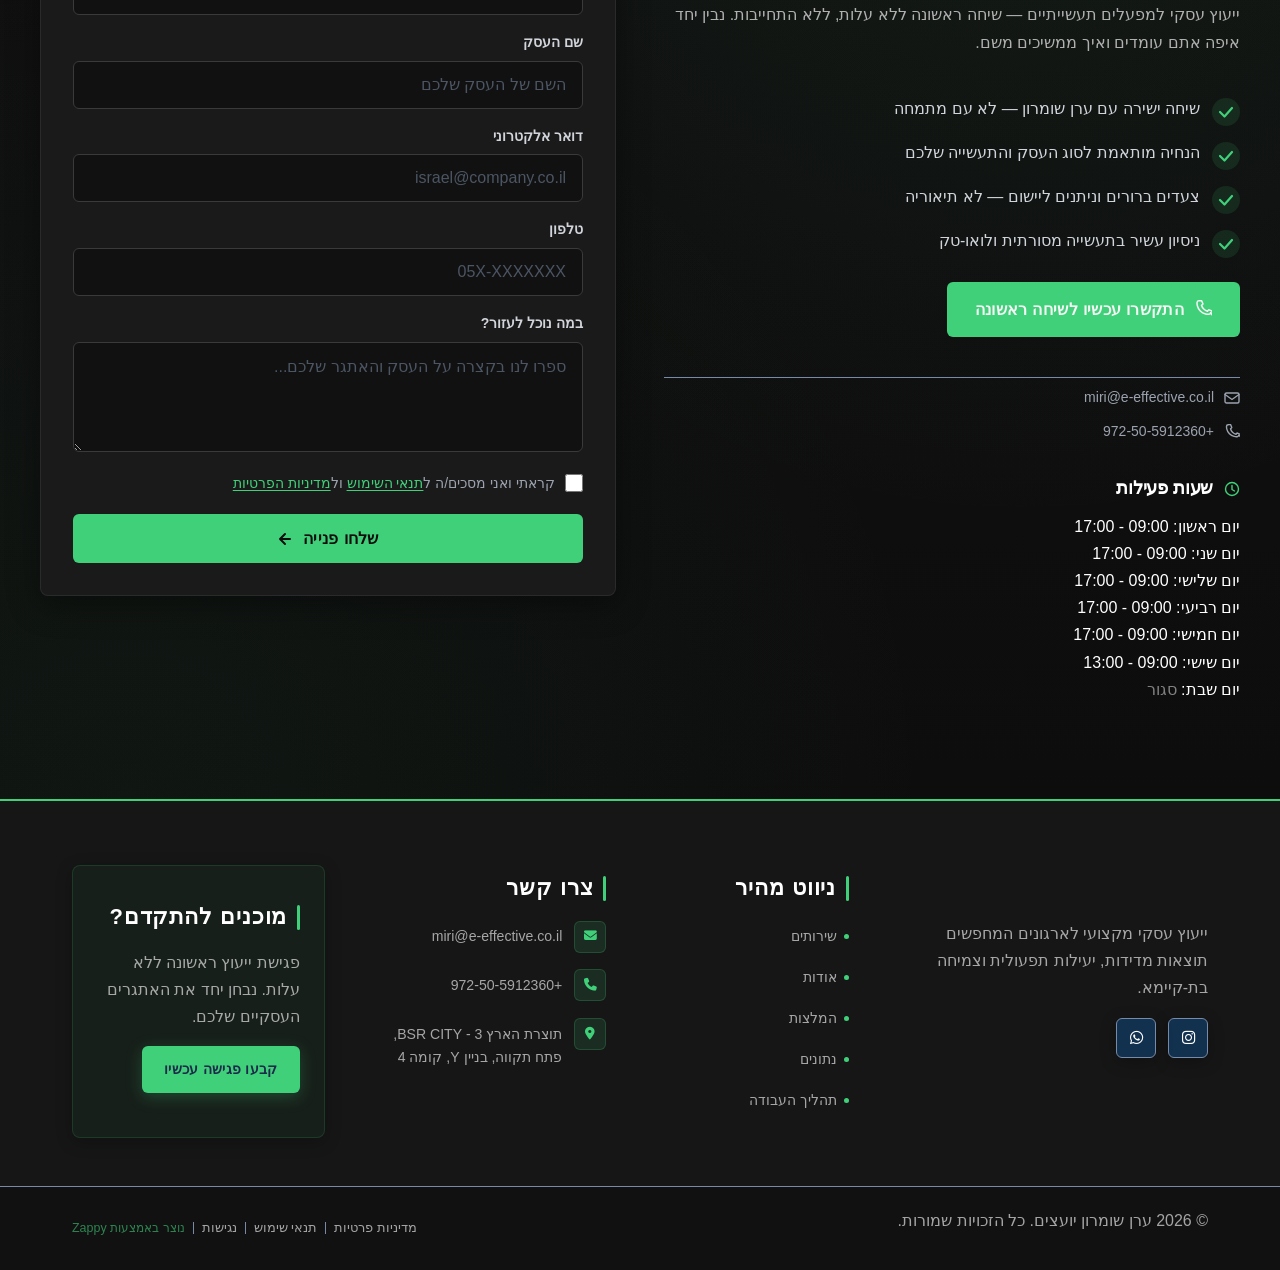
==== commit b5c76cc9: "Background sync: Progressive GitHub Sync" ====
--- a/index.html
+++ b/index.html
@@ -1611,7 +1611,7 @@
           <a href="#contact" class="index-hero-section__btn-primary" data-element-type="button" data-element-id="btn-1795439307961-dogmt6chu" data-native-element="true">קבעו פגישת ייעוץ</a>
           <a href="#process" class="index-hero-section__btn-ghost" data-element-type="button" data-element-id="btn-1795439307961-denpn6x5w" data-native-element="true">הכירו את השיטה</a>
         </div></div>
-      <div class="index-hero-section__image-wrap"><img width="600" height="720" src="/assets/attached-remove_background-1795446703852-or1qad.webp?v=1795446703852" alt="ערן שומרון — יועץ עסקי לתעשייה ומפעלים" class="index-hero-section__portrait" data-element-type="image" data-element-id="img-1795439307975-k7kjbwfd7" decoding="async">
+      <div class="index-hero-section__image-wrap"><img width="600" height="720" src="/assets/attached-remove_background-1795446015122-rbemms.png?v=1795446015122" alt="ערן שומרון — יועץ עסקי לתעשייה ומפעלים" class="index-hero-section__portrait" data-element-type="image" data-element-id="img-1795439307975-k7kjbwfd7" decoding="async">
         <div class="index-hero-section__image-badge" style="bottom: 86px; right: 20px; left: auto; z-index: 5"><span class="index-hero-section__image-badge-num">+15</span><span class="index-hero-section__image-badge-label">שנות ניסיון</span></div>
         <div class="index-hero-section__name-tag">ערן שומרון</div></div>
     </div>
@@ -1774,7 +1774,7 @@
       <div class="index-about-backplate" aria-hidden="true"></div>
       <!-- Glossy image frame -->
       <div class="index-about-img-frame">
-        <div data-zappy-zoom-wrapper="true" data-element-id="img-1778745323652-wh7rq4ueq" data-element-type="image" data-zappy-zoom-wrapper-width="480px" data-zappy-zoom-wrapper-height="560px" data-zappy-zoom-wrapper-width-mode="px" data-zappy-zoom-wrapper-align="center" style="position: relative !important; overflow: hidden !important; width: 480px !important; max-width: 100% !important; margin-left: auto !important; margin-right: auto !important; height: 560px !important; display: block !important;" data-zappy-zoom-clip="true" data-zappy-wrapper-margins-applied="true"><img data-placeholder="index-about-image-1" data-context="A confident Israeli business consultant in his 40s-50s, wearing a dark button-up shirt, standing in a modern industrial factory or production floor. He looks authoritative and grounded, with machinery or a production line visible in the background. Professional portrait mood, sharp lighting, glossy photography feel. The setting communicates hands-on expertise in manufacturing and industrial business consulting." width="560" height="680" src="/assets/attached-1795446956319-uwwg2z.webp?v=1795446956319" alt="ערן שומרון — יועץ עסקי לתעשייה ומפעלים" class="index-about-portrait" data-element-type="image" data-element-id="img-1778745323652-wh7rq4ueq" style="display: block !important; object-position: 50% 50% !important; object-fit: cover !important; margin: 0px !important; left: 0% !important; top: 0% !important; width: 100% !important; height: 100% !important; max-width: none !important; max-height: none !important; position: absolute !important;" data-zappy-zoom="1" data-zappy-original-width="480" data-zappy-original-height="560" data-zappy-object-position="50% 50%" loading="lazy" decoding="async" fetchpriority="low"></div>
+        <div data-zappy-zoom-wrapper="true" data-element-id="img-1778745323652-wh7rq4ueq" data-element-type="image" data-zappy-zoom-wrapper-width="480px" data-zappy-zoom-wrapper-height="560px" data-zappy-zoom-wrapper-width-mode="px" data-zappy-zoom-wrapper-align="center" style="position: relative !important; overflow: hidden !important; width: 480px !important; max-width: 100% !important; margin-left: auto !important; margin-right: auto !important; height: 560px !important; display: block !important;" data-zappy-zoom-clip="true" data-zappy-wrapper-margins-applied="true"><img data-placeholder="index-about-image-1" data-context="A confident Israeli business consultant in his 40s-50s, wearing a dark button-up shirt, standing in a modern industrial factory or production floor. He looks authoritative and grounded, with machinery or a production line visible in the background. Professional portrait mood, sharp lighting, glossy photography feel. The setting communicates hands-on expertise in manufacturing and industrial business consulting." width="560" height="680" src="/assets/attached-1795447163966-6oqx3r.webp?v=1795447163966" alt="ערן שומרון — יועץ עסקי לתעשייה ומפעלים" class="index-about-portrait" data-element-type="image" data-element-id="img-1778745323652-wh7rq4ueq" style="display: block !important; object-position: 50% 50% !important; object-fit: cover !important; margin: 0px !important; left: 0% !important; top: 0% !important; width: 100% !important; height: 100% !important; max-width: none !important; max-height: none !important; position: absolute !important;" data-zappy-zoom="1" data-zappy-original-width="480" data-zappy-original-height="560" data-zappy-object-position="50% 50%" loading="lazy" decoding="async" fetchpriority="low"></div>
       </div>
       <!-- Floating stat badge -->
       <div class="index-about-stat-badge">
